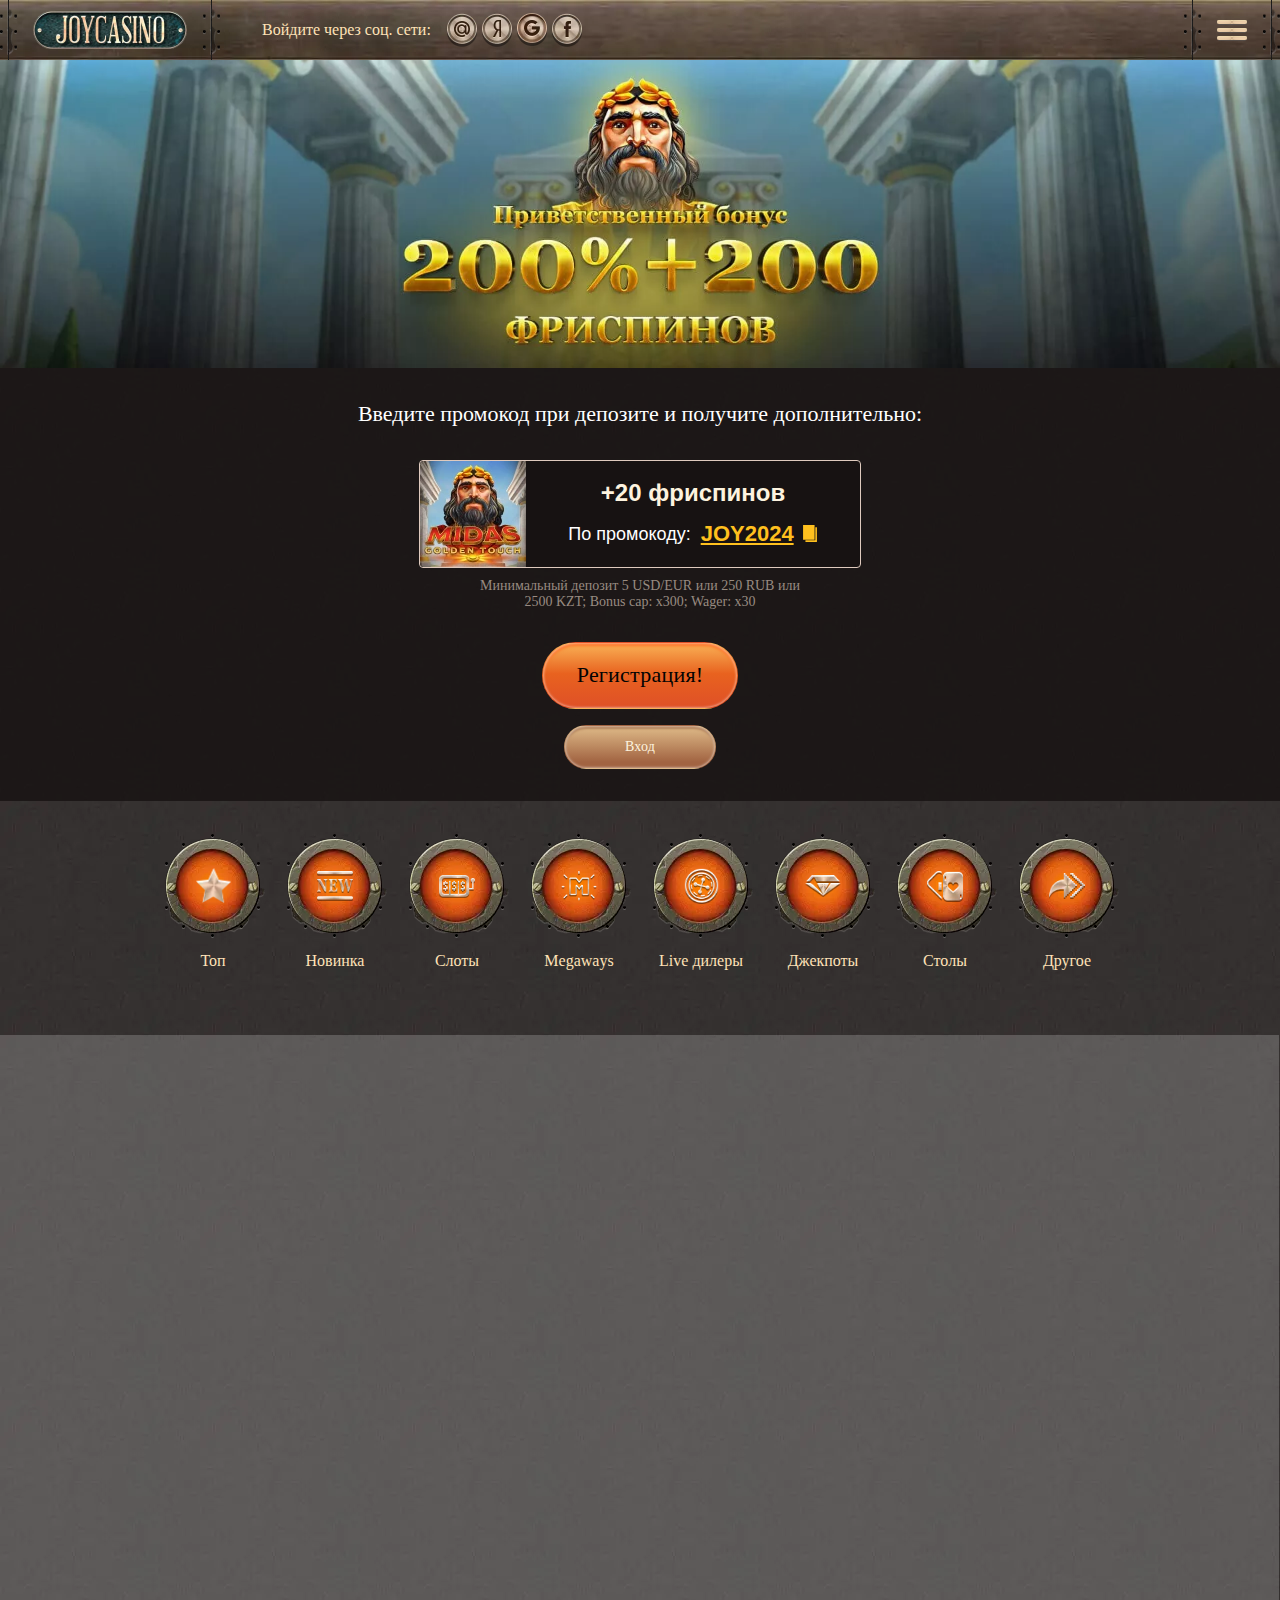
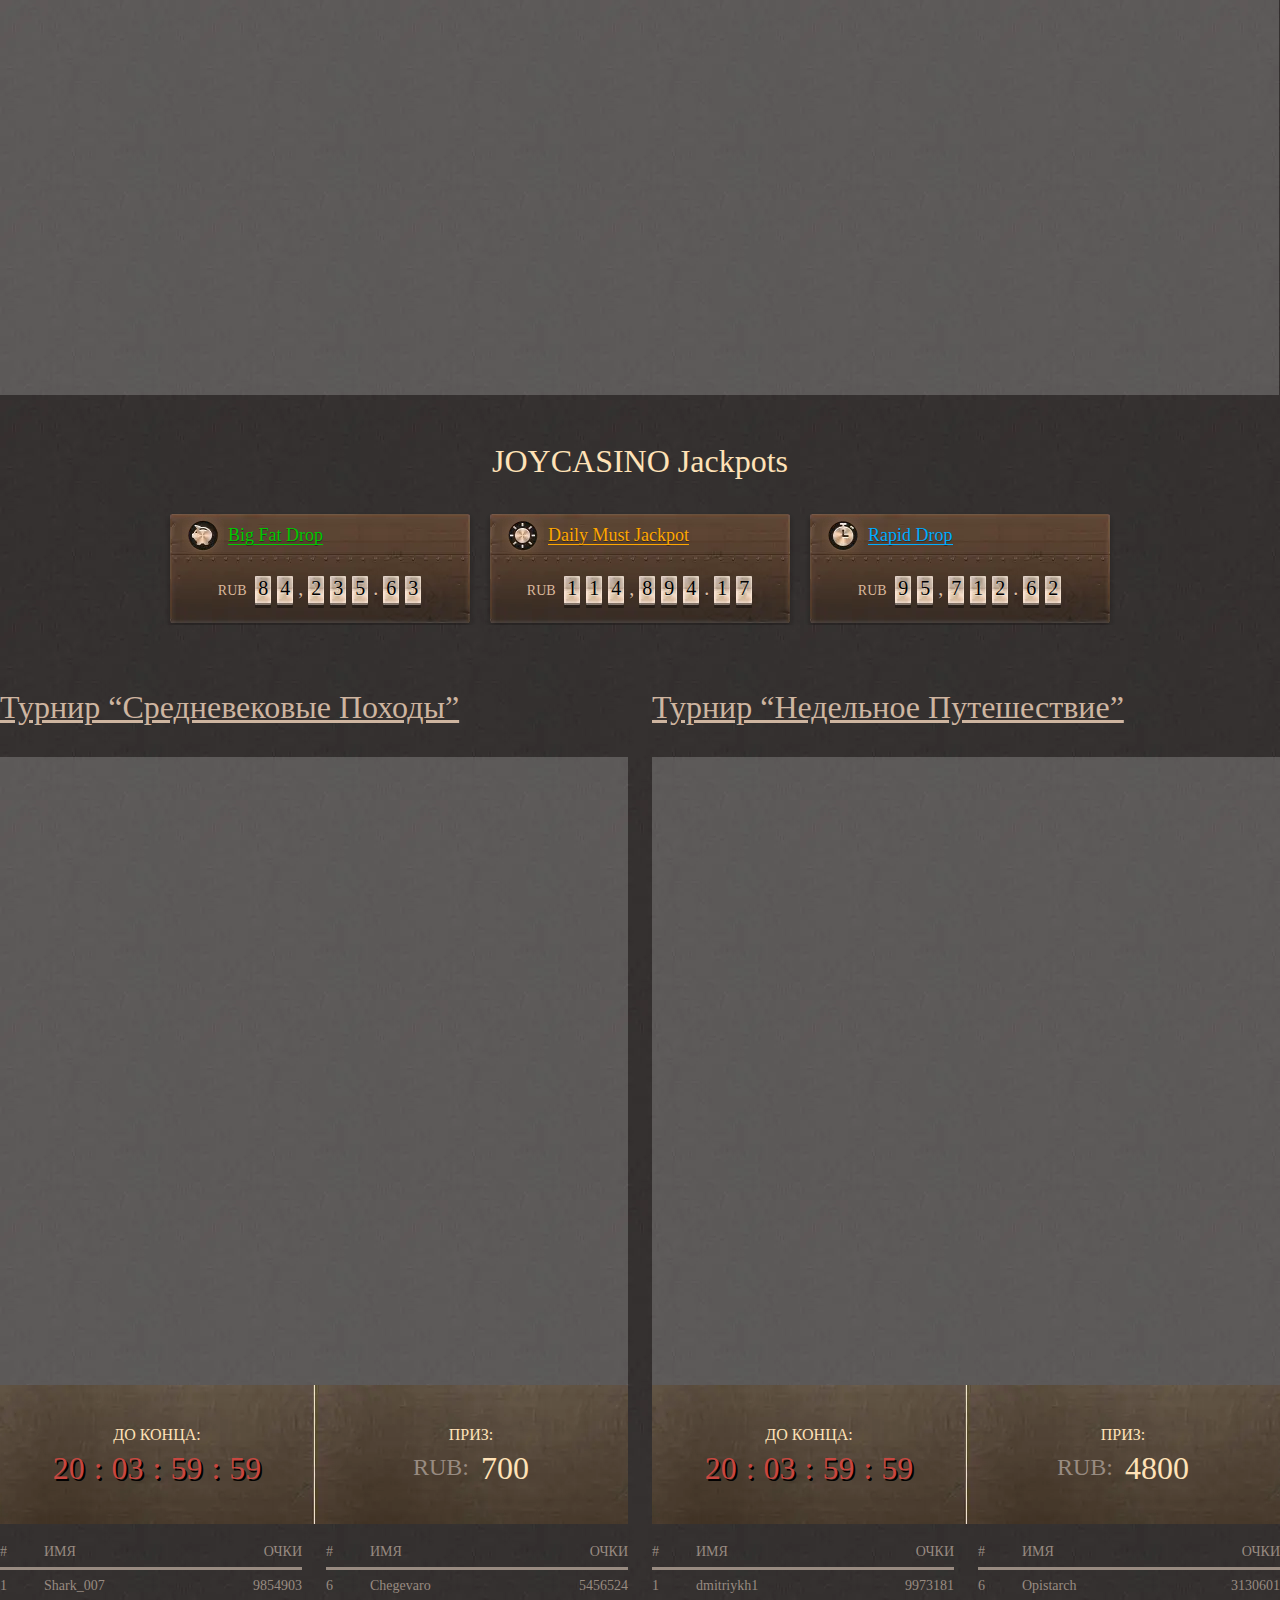
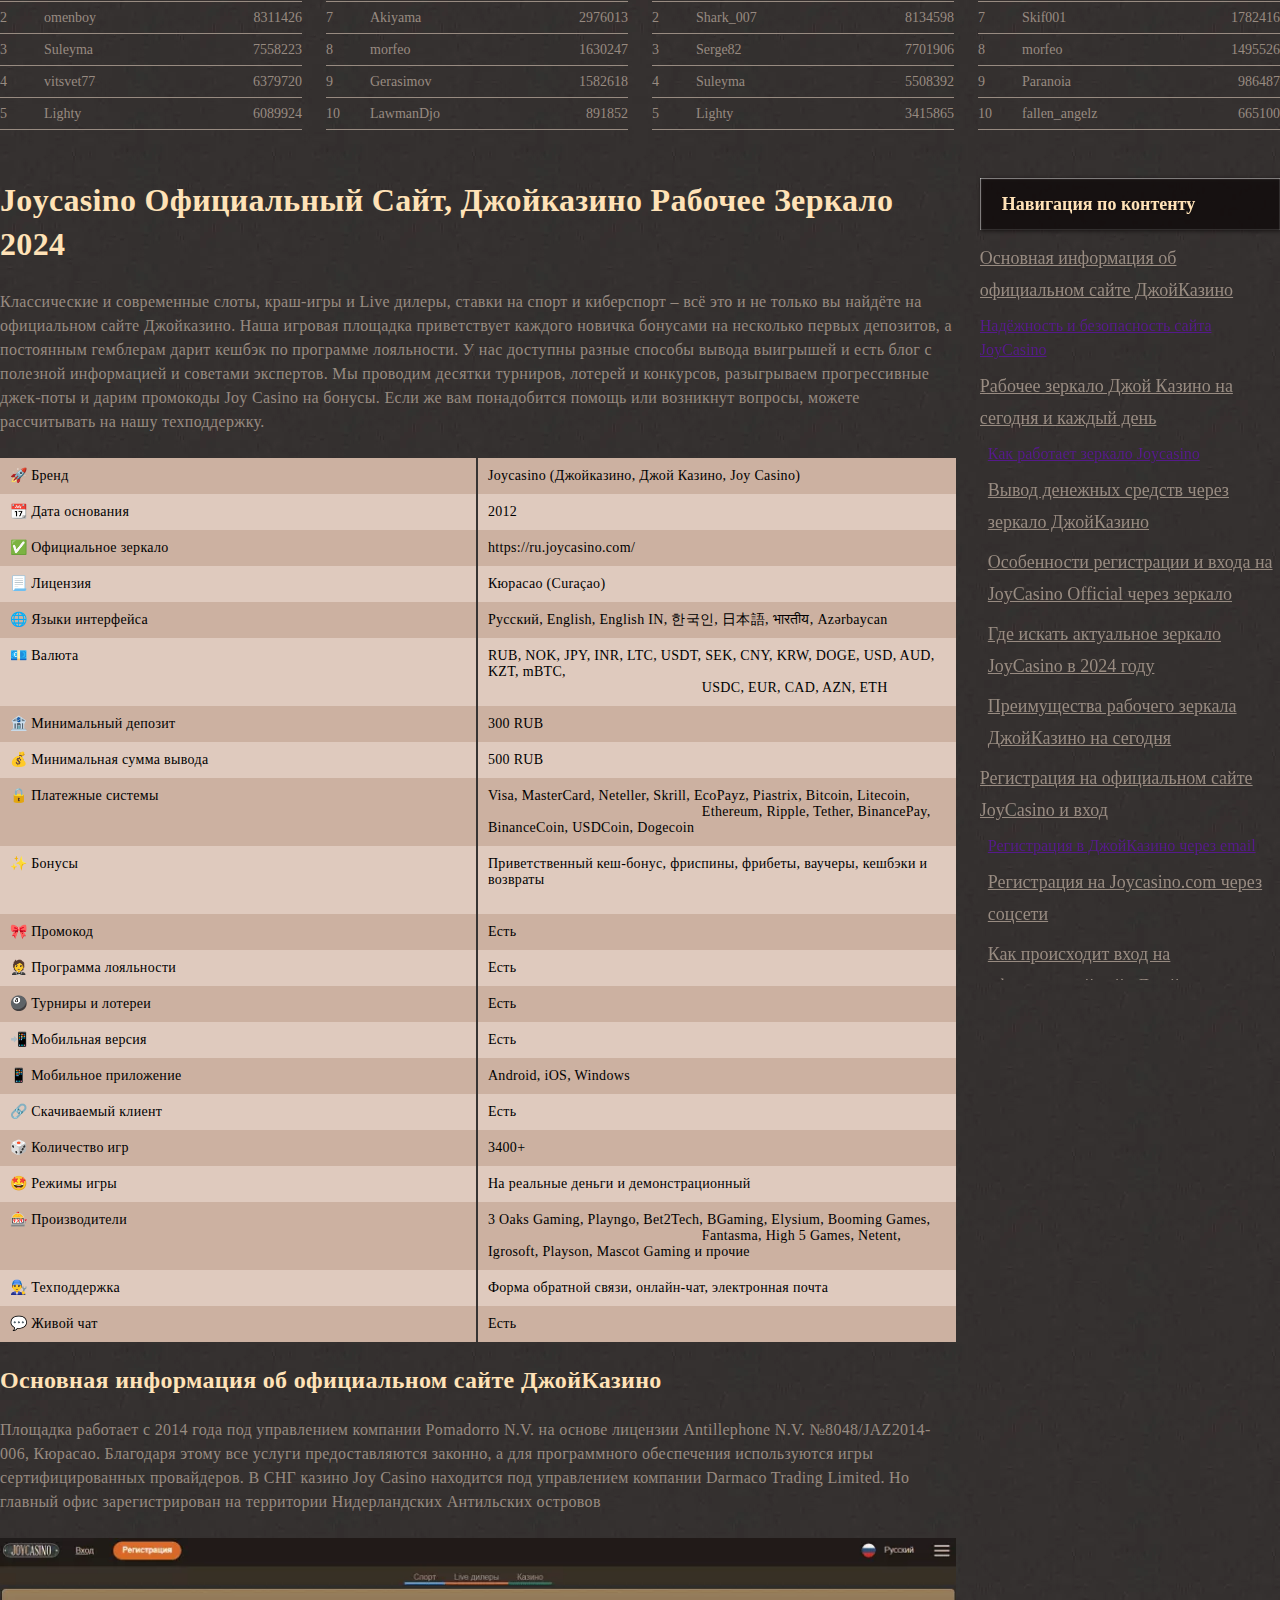
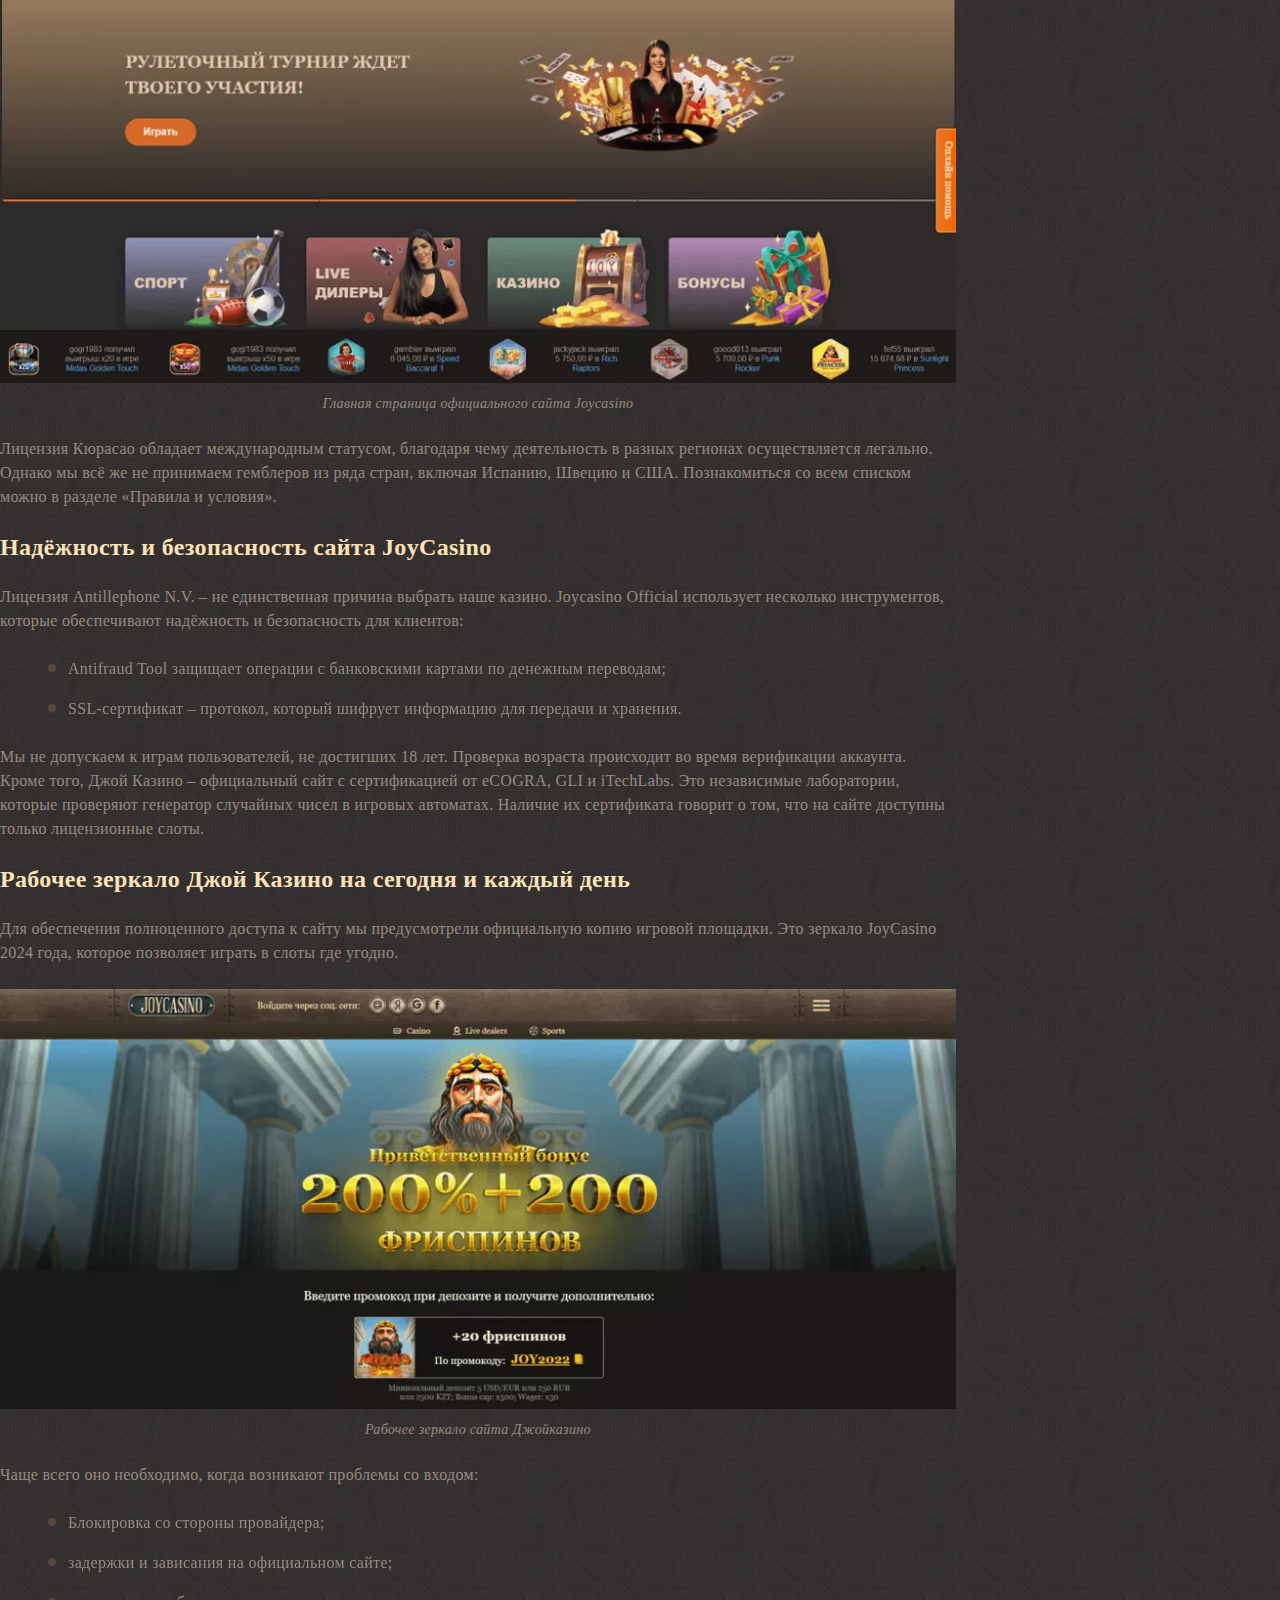
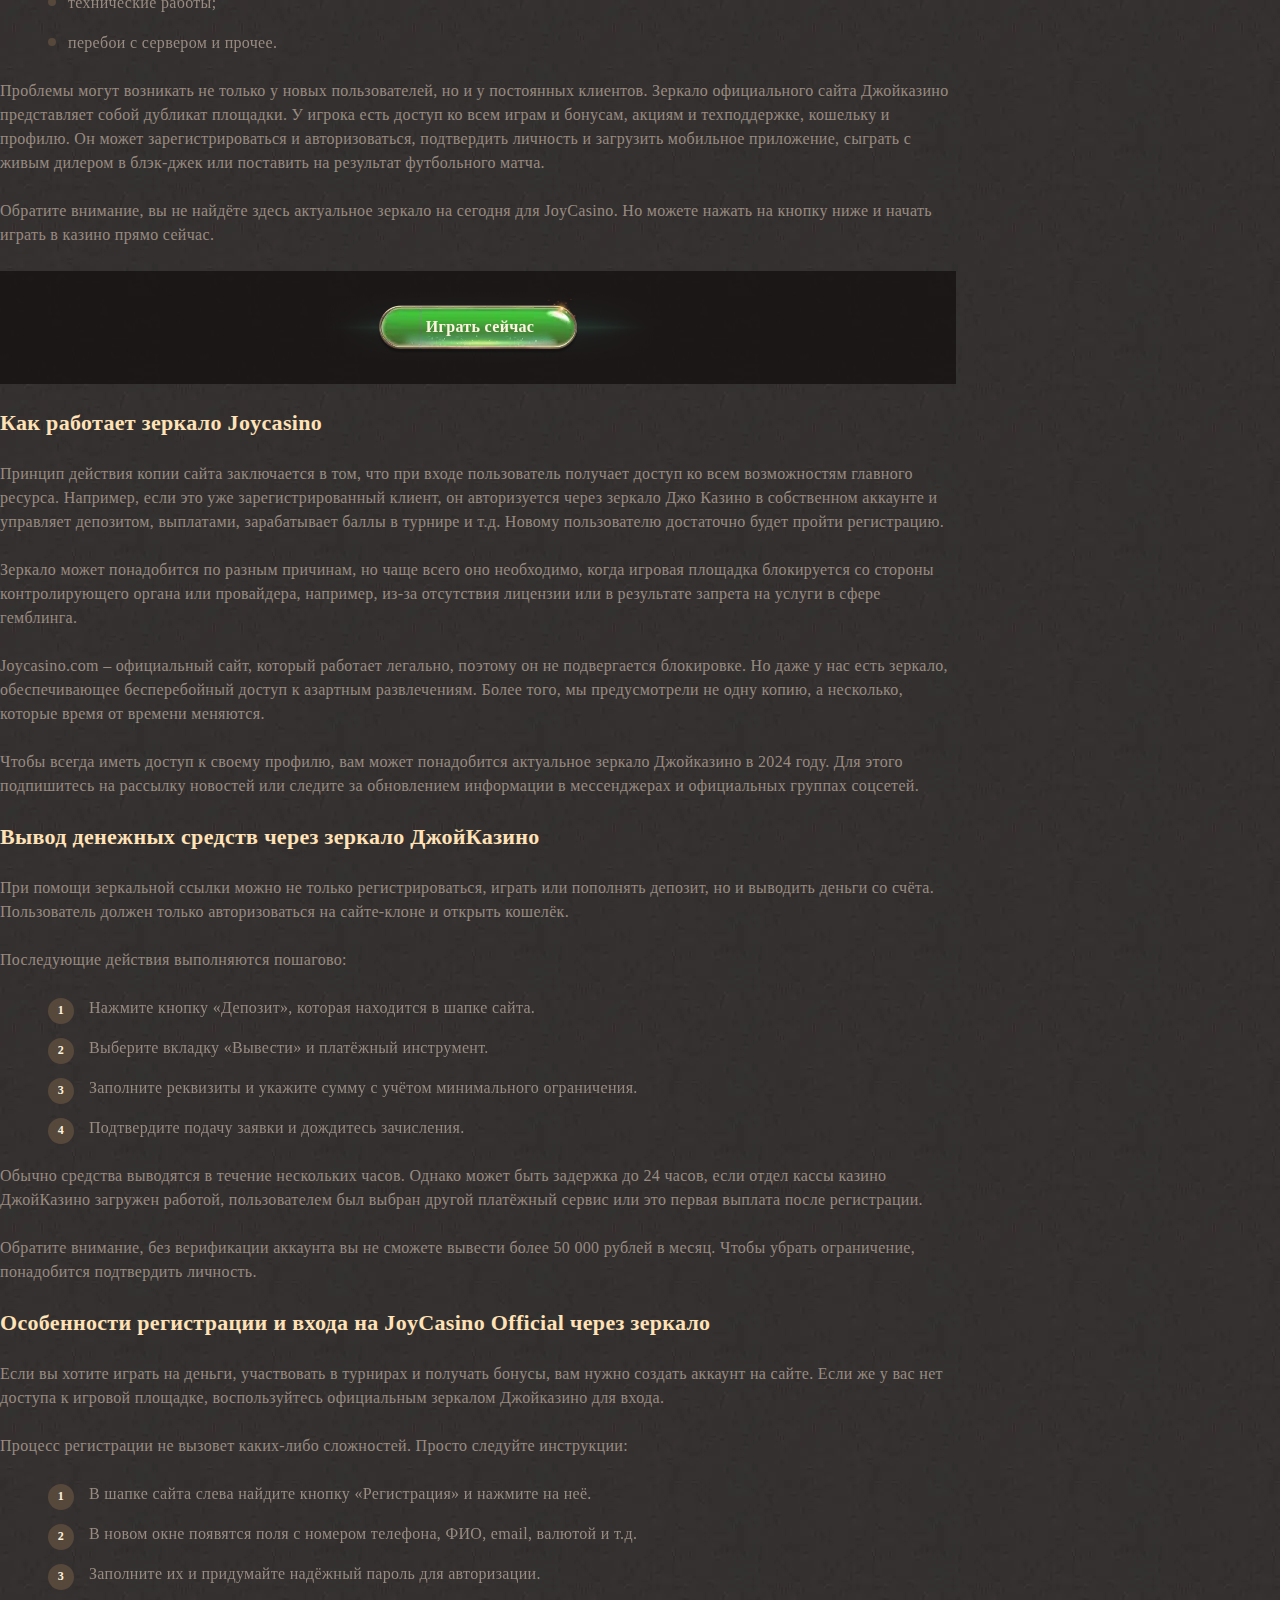
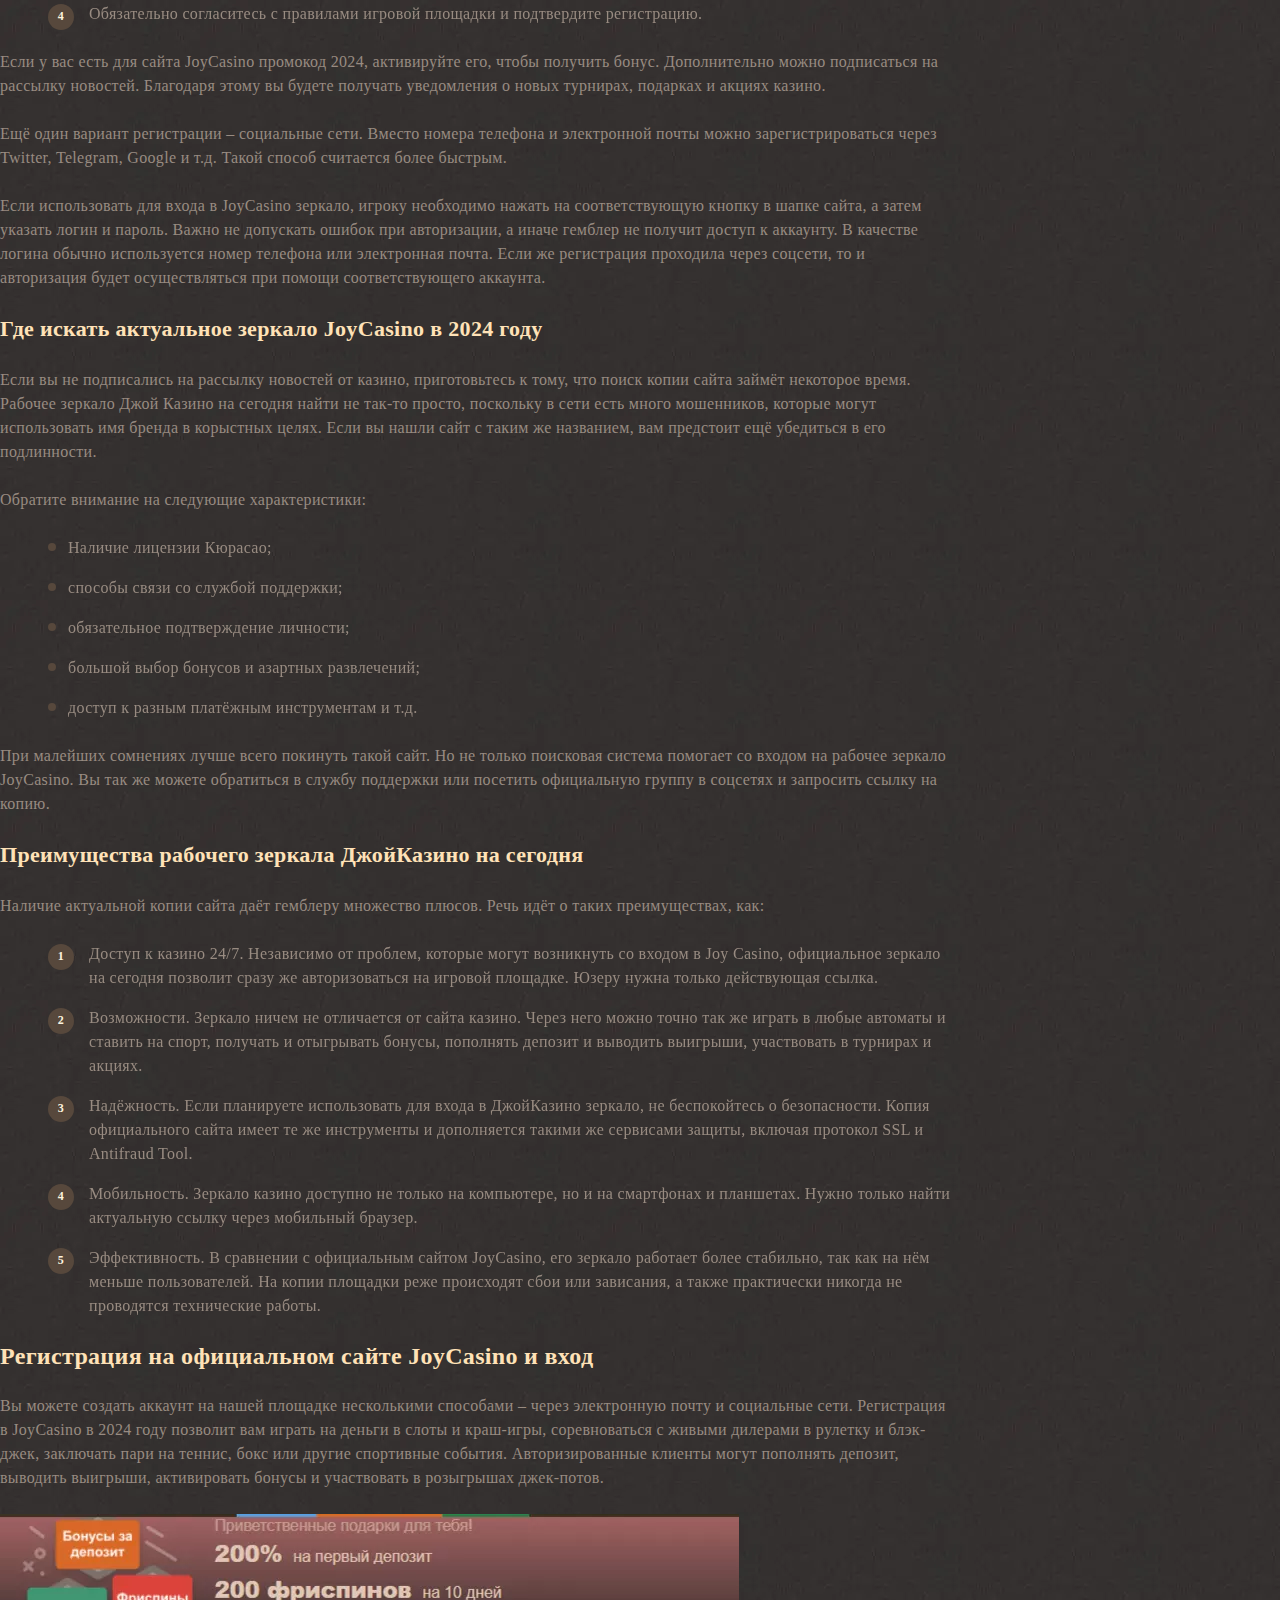
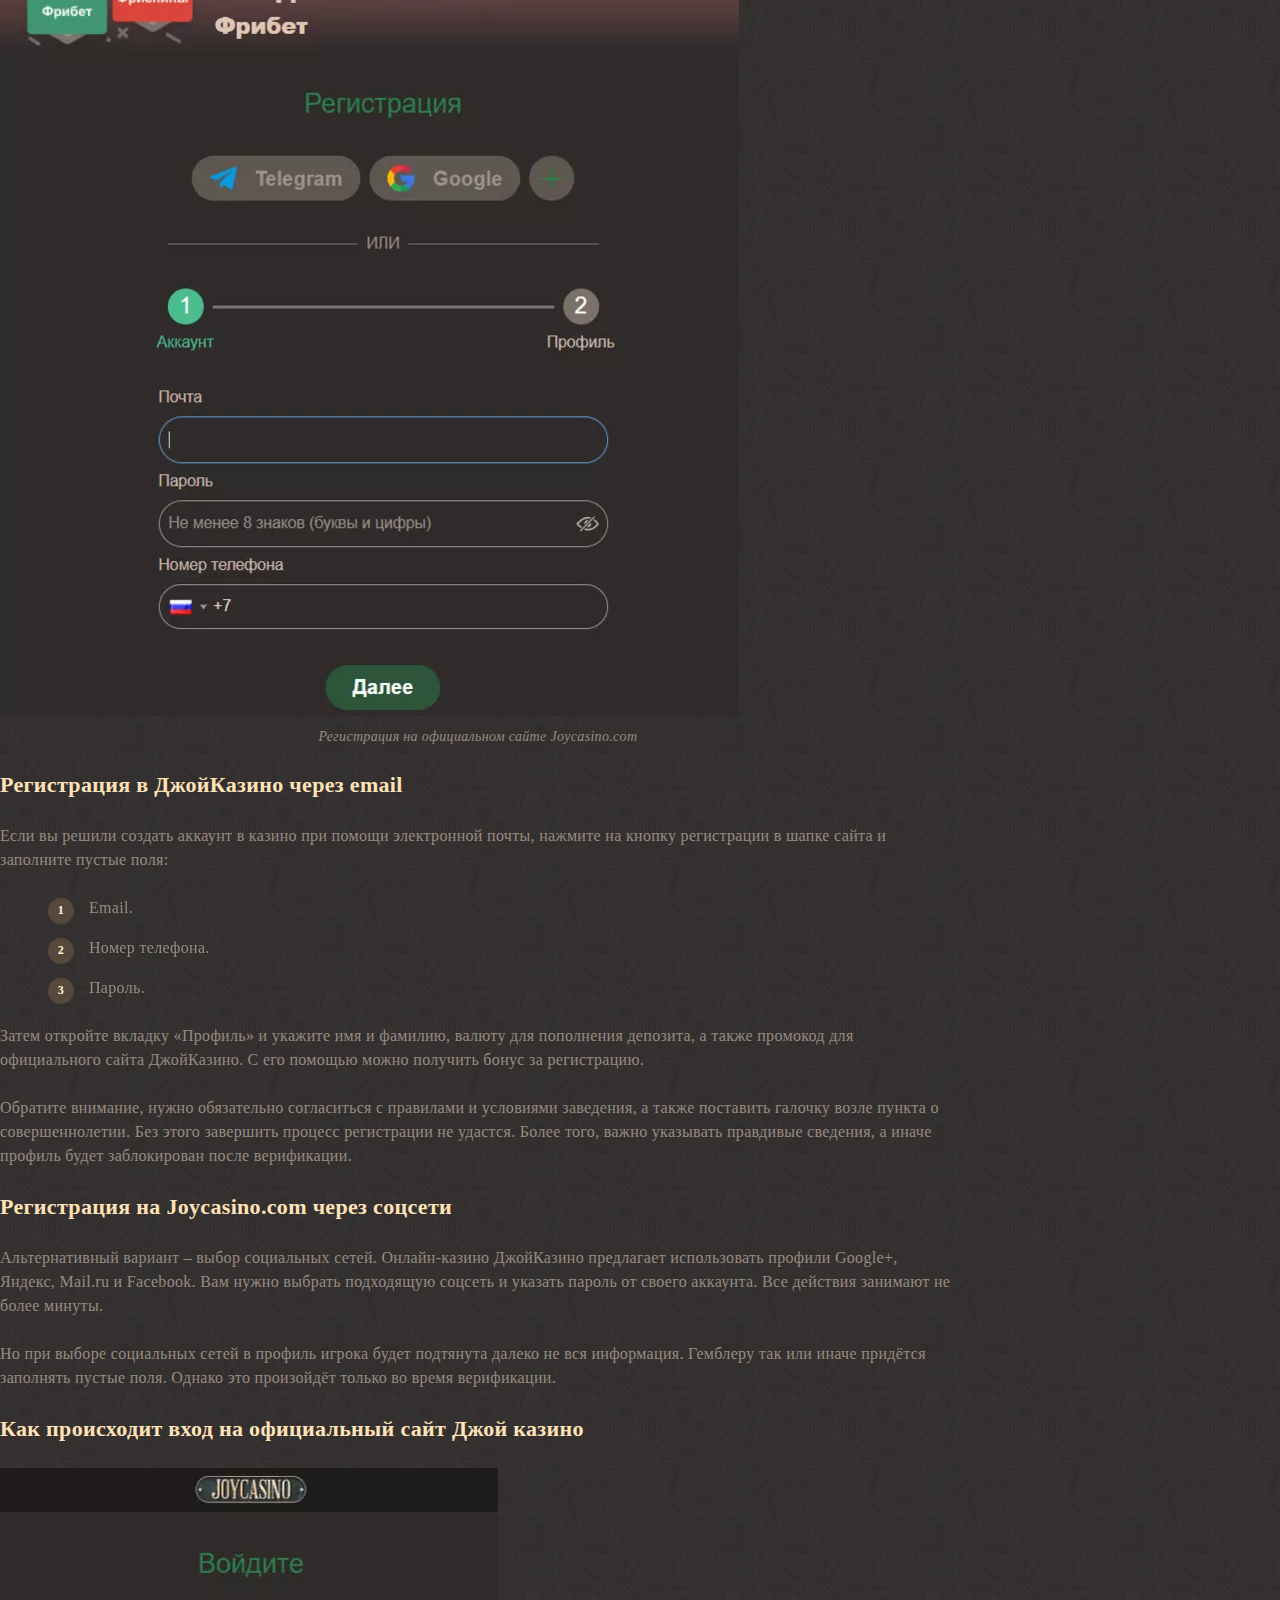
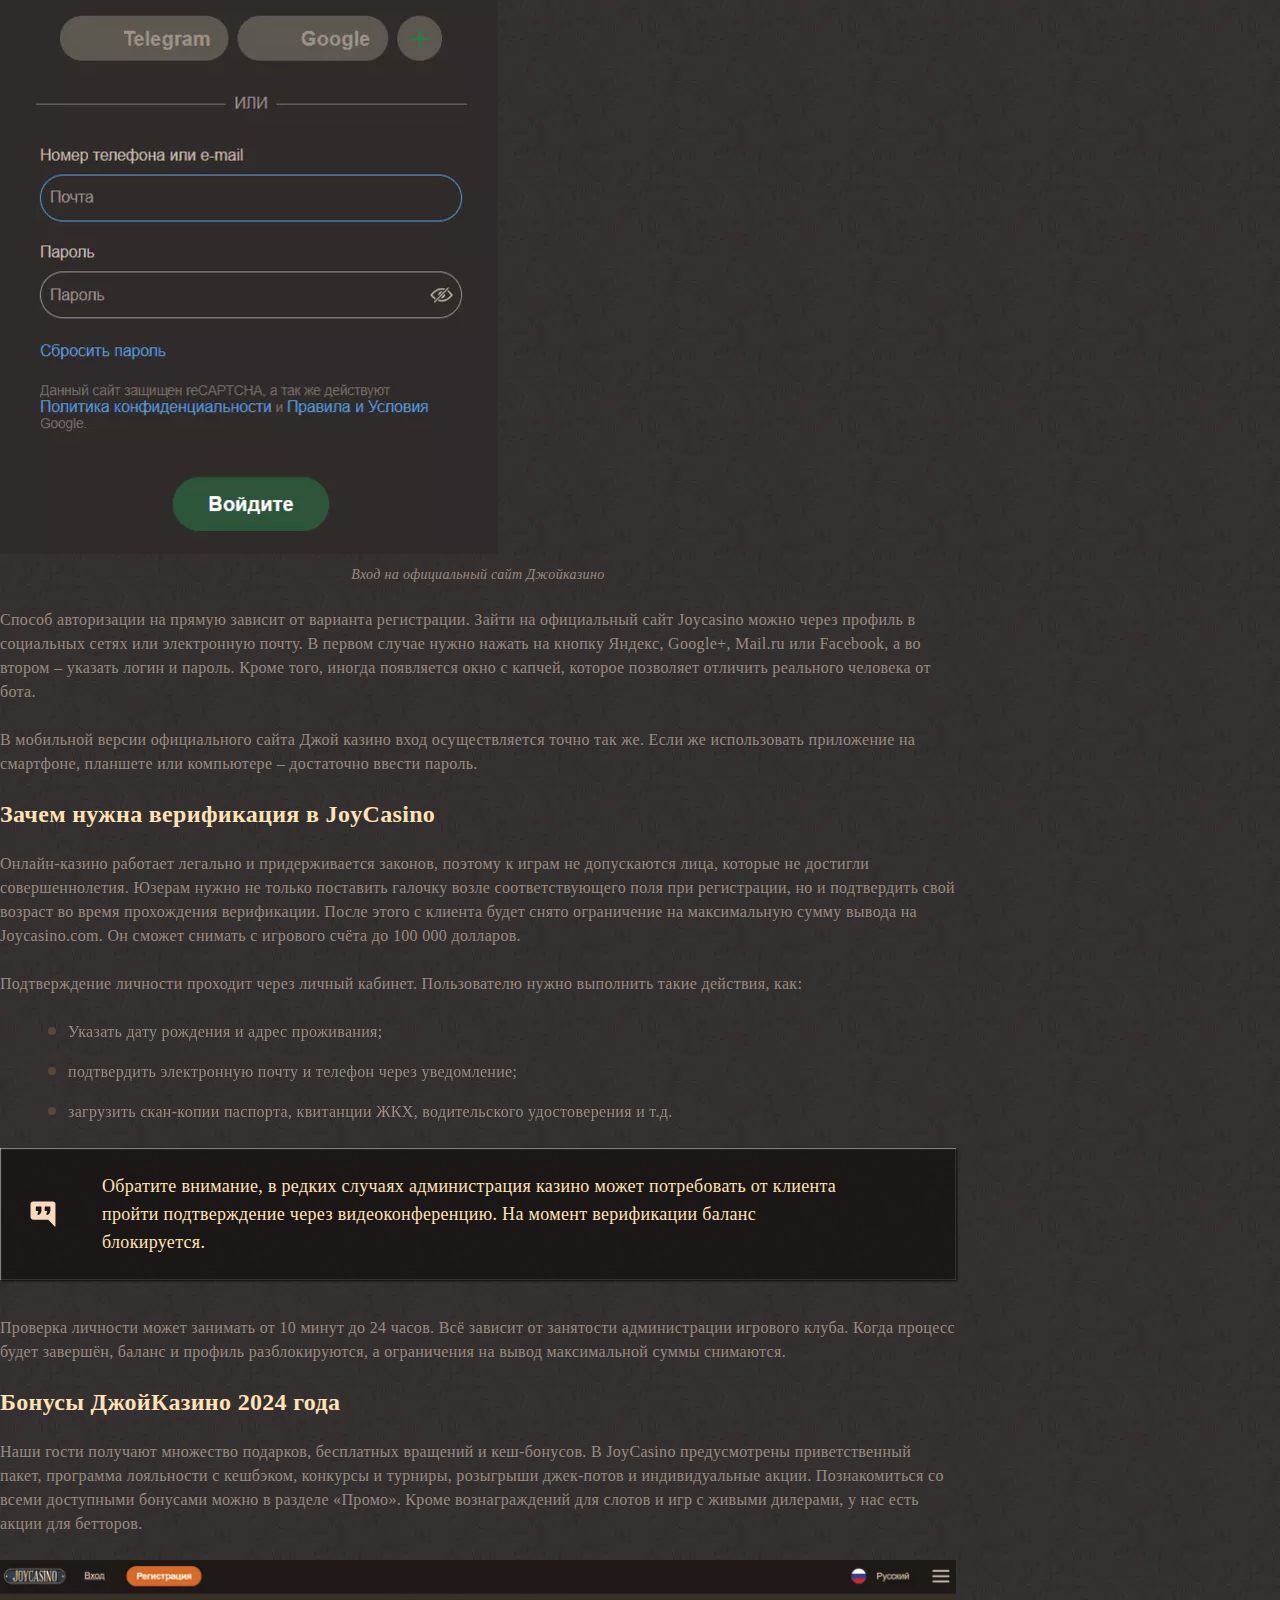
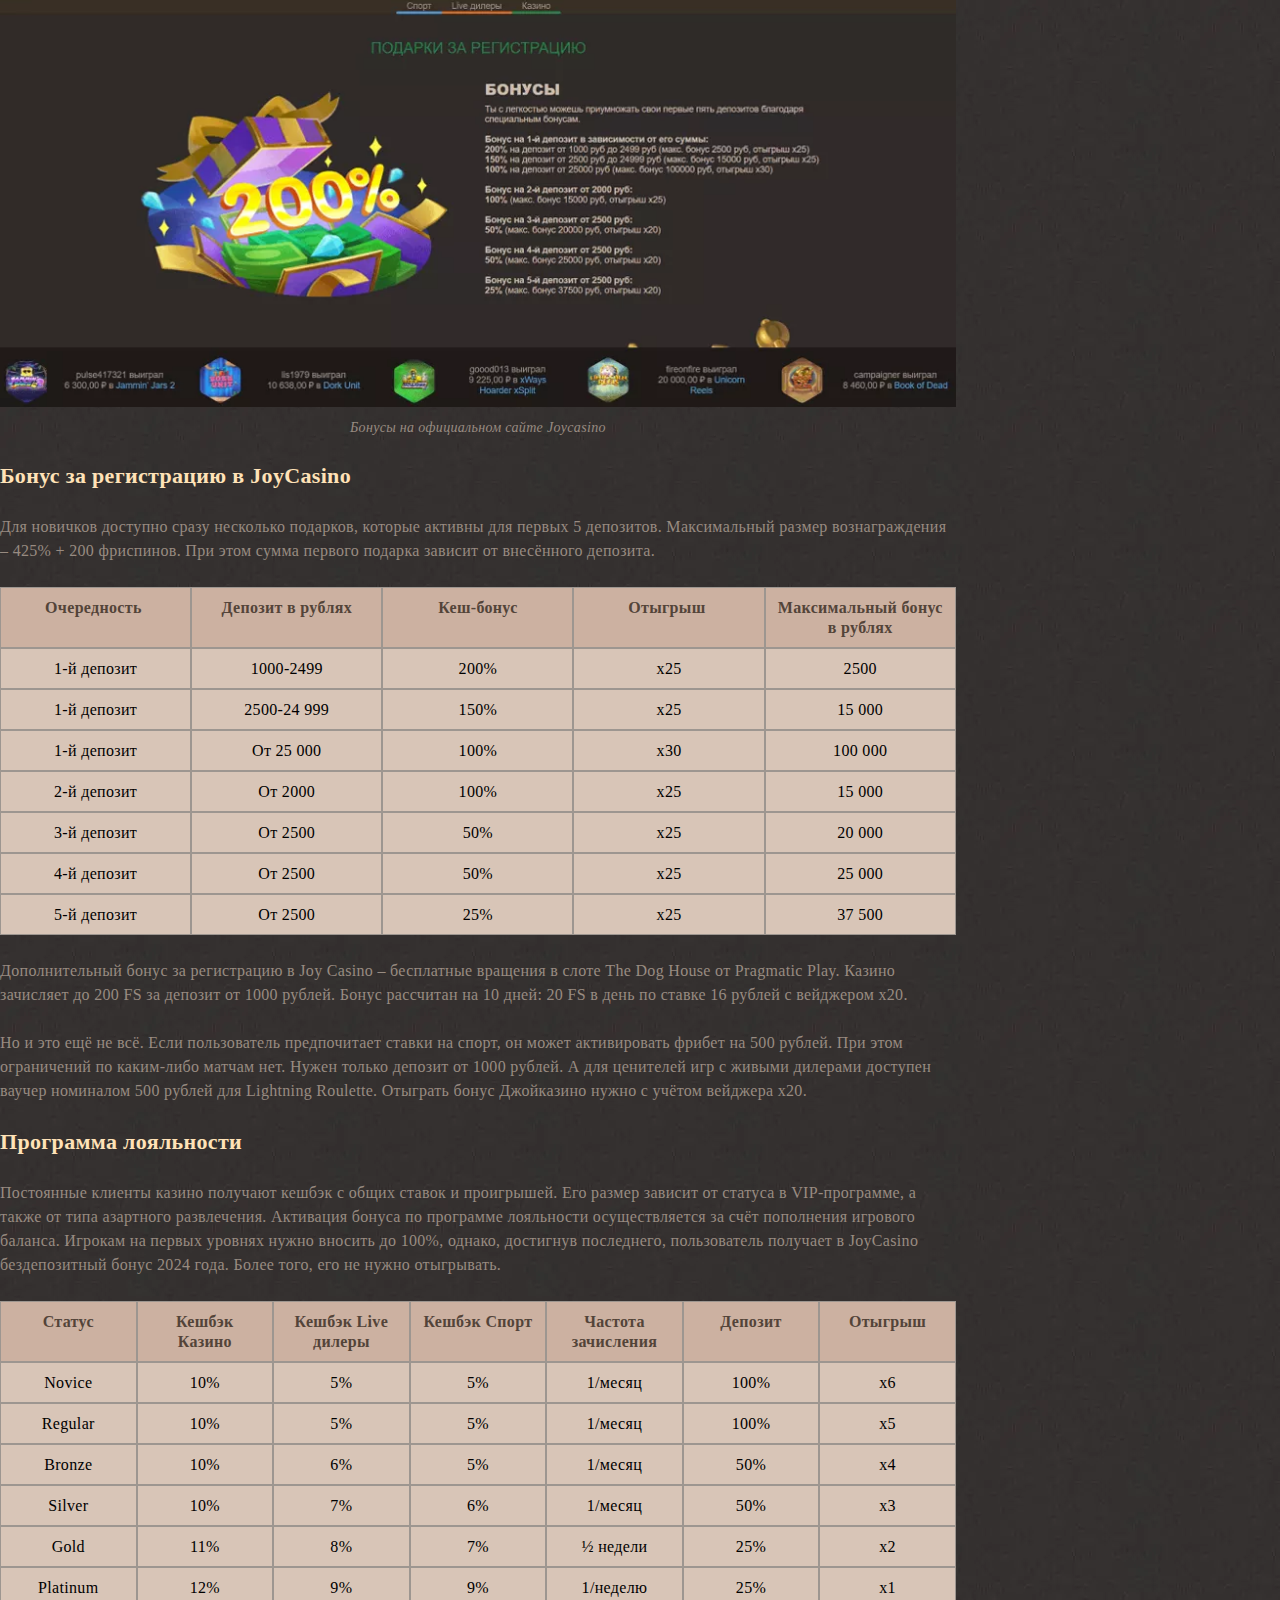
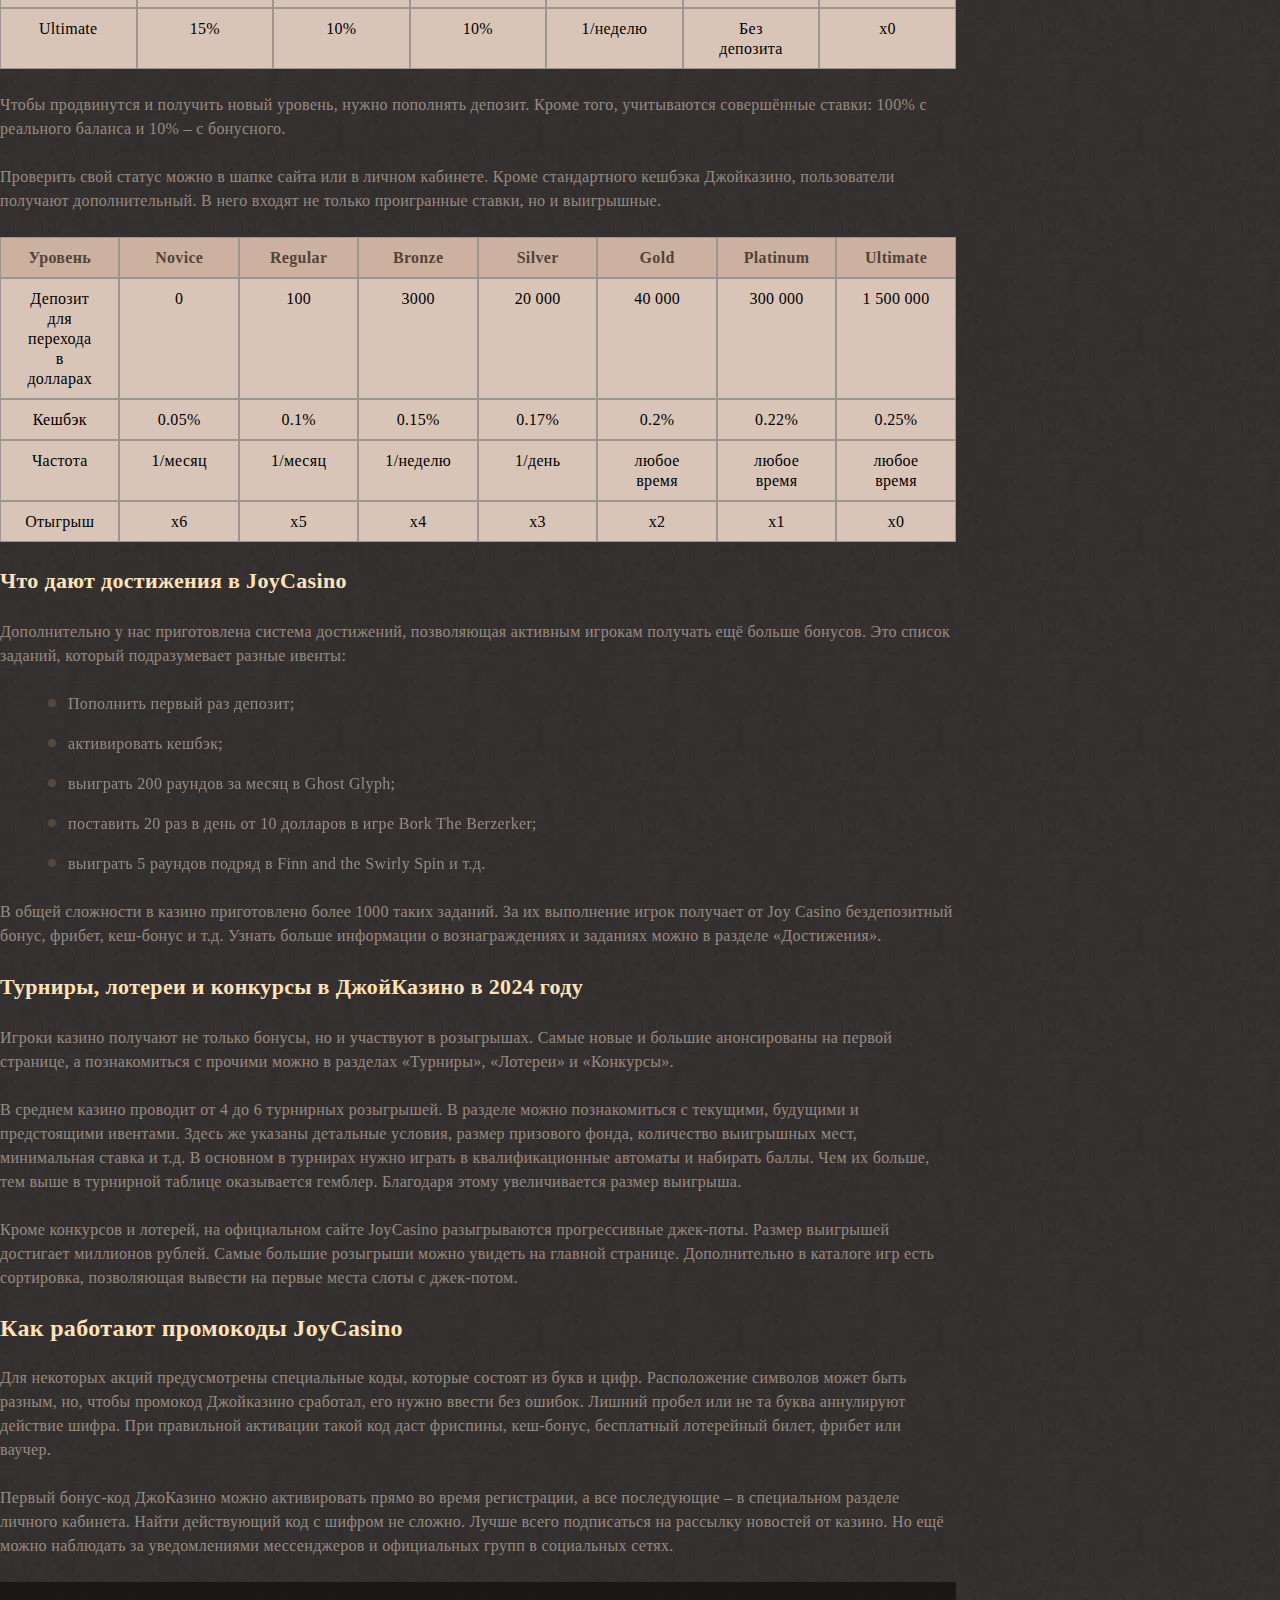
==== index.html @ 667380e3 "Add files via upload" ====
<!DOCTYPE html>
<html lang="ru">

<head>
	<meta charset="UTF-8">
	<meta name="viewport" content="width=device-width, initial-scale=1">
	<meta name="format-detection" content="telephone=no">
	<title>Joycasino</title>
	<link rel='stylesheet' href='content/css/style.css' />
	<link rel="icon" href="content/css/style.css" />
</head>

<body class="page-body scrolling page-body--home">
	<header class="header header--menu">
		<div class="header__container container">
			<a class="logo header__logo" href="" target="_blank" rel="nofollow">
				<img class="header__logo-img logo__image" src="content/img/logo-header.webp" alt="" width="154" height="38"
					fetchpriority="high">
			</a>
			<div class="navigation__social header-social">
				<p class="header-social__text">Войдите через соц. сети:</p>
				<a href="" rel="nofollow" target="_blank">
					<ul class="header-social__list">
						<li class="header-social__item">
							<i class="header-social__icon icon-mr"></i>
							<span class="visually-hidden">Mail.ru</span>
						</li>
						<li class="header-social__item">
							<i class="header-social__icon icon-ya"></i>
							<span class="visually-hidden">Яндекс</span>
						</li>
						<li class="header-social__item">
							<i class="header-social__icon icon-gp"></i>
							<span class="visually-hidden">Google</span>
						</li>
						<li class="header-social__item">
							<i class="header-social__icon icon-fb"></i>
							<span class="visually-hidden">Facebook</span>
						</li>
					</ul>
				</a>
			</div>
			<nav class="header__menu menu menu--main data-home js-header-menu">
				<button class="header__close close-btn js-close-btn" type="button" aria-label="Закрыть меню">
					<span></span>
					<span></span>
				</button>
				<ul class="menu__list data-home">
					<li class="menu-item"><a href="">Главная</a></li>
					<li class="menu-item menu-item-has-children">
						<div class="menu-item__toggle-btn-wrapper"><span>Инфо </span><button
								class="menu-item__toggle-btn toggle-btn js-menu-toggle-sub">Открыть подменю</button></div>
						<ul class="sub-menu">
							<li class="menu-item"><a href="">О нас</a></li>
							<li class="menu-item"><a href="">Ответственная игра</a></li>
							<li class="menu-item"><a href="">Борьба с игорной
									зависимостью</a></li>
						</ul>
					</li>
					<li class="menu-item"><a href="">Карта сайта</a></li>
				</ul>
				<div class="menu-item menu-item--buttons">
					<a class="menu-button-enter" href="" target="_blank" rel="nofollow">Вход</a>
					<a class="button button--primary menu-button-ref menu-button-ref--blog" href="" target="_blank"
						rel="nofollow">Регистрация</a>
				</div>
			</nav>
			<div class="header__right with-decor">
				<button class="header__burger burger-btn js-burger-btn data-home" aria-label="Открыть меню">
					<span></span>
					<span></span>
					<span></span>
				</button>
			</div>
		</div>
	</header>
	<main class="main">
		<div class="main-banner">
			<img src="content/img/banner-home-desktop.webp" alt="">
		</div>
		<div class="bg-dark">
			<div class="promo-code-before">
				Введите промокод при депозите и получите дополнительно: </div>
			<div class="promo-code promo-code--home">
				<img class="promo-code__img" src="content/img/home-promo-code-image.webp" width="92" height="94" alt="">
				<div class="promo-code__info">
					<p class="promo-code__title">+20 фриспинов</p>
					<div class="promo-code__group">
						<span class="promo-code__subtitle">По промокоду:</span>
						<button class="promo-code__copy-button js-promo-code">
							<span class="js-promo-code-text">JOY2024</span>
							<span class="promo-code__copyed">
								<svg class="icon check-mark ">
									<use xlink:href="content/img/system.svg#check-mark">
									</use>
								</svg>
								<span>Промокод скопирован</span>
							</span>
						</button>
					</div>
				</div>
			</div>
			<p class="promo-code-after">
				Минимальный депозит 5 USD/EUR или 250 RUB или 2500 KZT; Bonus cap: x300; Wager: x30 </p>
			<div class="button-group">
				<a class="button button--primary button-home-reg" rel="nofollow" target="_blank" href="">Регистрация!</a>
				<a class="button button--secondary button-home-login" rel="nofollow" target="_blank" href="">Вход</a>
			</div>
		</div>
		<div class="container">

			<a class="no-text-decoration" rel="nofollow" target="_blank" href="">
				<ul class="menu-filter">
					<li class="menu-filter__item">
						<span class="menu-filter__item-icon">
							<i class="icons icons--top"></i>
						</span>
						<span class="menu-filter__item-text">Топ</span>
					</li>
					<li class="menu-filter__item">
						<span class="menu-filter__item-icon">
							<i class="icons icons--new"></i>
						</span>
						<span class="menu-filter__item-text">Новинка</span>
					</li>
					<li class="menu-filter__item">
						<span class="menu-filter__item-icon">
							<i class="icons icons--slots"></i>
						</span>
						<span class="menu-filter__item-text">Слоты</span>
					</li>
					<li class="menu-filter__item">
						<span class="menu-filter__item-icon">
							<i class="icons icons--megaways"></i>
						</span>
						<span class="menu-filter__item-text">Megaways</span>
					</li>
					<li class="menu-filter__item">
						<span class="menu-filter__item-icon">
							<i class="icons icons--livedealers"></i>
						</span>
						<span class="menu-filter__item-text">Live дилеры</span>
					</li>
					<li class="menu-filter__item">
						<span class="menu-filter__item-icon">
							<i class="icons icons--jackpots"></i>
						</span>
						<span class="menu-filter__item-text">Джекпоты</span>
					</li>
					<li class="menu-filter__item">
						<span class="menu-filter__item-icon">
							<i class="icons icons--tables"></i>
						</span>
						<span class="menu-filter__item-text">Столы</span>
					</li>
					<li class="menu-filter__item">
						<span class="menu-filter__item-icon">
							<i class="icons icons--other"></i>
						</span>
						<span class="menu-filter__item-text">Другое</span>
					</li>
				</ul>
			</a>

			<a class="games-list-wrapper" rel="nofollow" target="_blank" href=""></a>

			<div class="jackpot-list-wrapper">
				<p class="jackpot-list-label">JOYCASINO Jackpots</p>
				<a class="jackpot-list jackpot-list_fancy no-text-decoration" rel="nofollow" target="_blank" href="">
					<div class="jackpot-list__item">
						<div class="jackpot jackpot_fancy jackpot_type_big super-jackpot">
							<span class="jackpot-icon jackpot-icon--big"></span>
							<span class="jackpot__content">
								<span class="jackpot__name">Big Fat Drop</span>
								<span class="jackpot__amount">
									<span class="jackpot-amount"><span class="jackpot-amount__currency">RUB&nbsp;</span>
										<span class="jackpot-amount__total"><span class="jackpot-counter__symbol">8</span>
											<span class="jackpot-counter__symbol">4</span>
											<span class="jackpot-counter__symbol jackpot-counter__symbol--separator">,</span>
											<span class="jackpot-counter__symbol">2</span>
											<span class="jackpot-counter__symbol">3</span>
											<span class="jackpot-counter__symbol">5</span>
											<span class="jackpot-counter__symbol jackpot-counter__symbol--separator">.</span>
											<span class="jackpot-counter__symbol">6</span>
											<span class="jackpot-counter__symbol">3</span>
										</span>
									</span>
								</span>
							</span>
						</div>
					</div>
					<div class="jackpot-list__item">
						<div class="jackpot jackpot_fancy jackpot_type_daily super-jackpot">
							<span class="jackpot-icon jackpot-icon--daily"></span>
							<span class="jackpot__content">
								<span class="jackpot__name">Daily Must Jackpot</span>
								<span class="jackpot__amount">
									<span class="jackpot-amount">
										<span class="jackpot-amount__currency">RUB&nbsp;</span>
										<span class="jackpot-amount__total">
											<span class="jackpot-counter__symbol">1</span>
											<span class="jackpot-counter__symbol">1</span>
											<span class="jackpot-counter__symbol">4</span>
											<span class="jackpot-counter__symbol jackpot-counter__symbol--separator">,</span>
											<span class="jackpot-counter__symbol">8</span>
											<span class="jackpot-counter__symbol">9</span>
											<span class="jackpot-counter__symbol">4</span>
											<span class="jackpot-counter__symbol jackpot-counter__symbol--separator">.</span>
											<span class="jackpot-counter__symbol">1</span>
											<span class="jackpot-counter__symbol">7</span>
										</span>
									</span>
								</span>
							</span>
						</div>
					</div>
					<div class="jackpot-list__item">
						<div class="jackpot jackpot_fancy jackpot_type_rapid super-jackpot">
							<span class="jackpot-icon jackpot-icon--rapid"></span>
							<span class="jackpot__content">
								<span class="jackpot__name">Rapid Drop</span>
								<span class="jackpot__amount">
									<span class="jackpot-amount">
										<span class="jackpot-amount__currency">RUB&nbsp;</span>
										<span class="jackpot-amount__total">
											<span class="jackpot-counter__symbol">9</span>
											<span class="jackpot-counter__symbol">5</span>
											<span class="jackpot-counter__symbol jackpot-counter__symbol--separator">,</span>
											<span class="jackpot-counter__symbol">7</span>
											<span class="jackpot-counter__symbol">1</span>
											<span class="jackpot-counter__symbol">2</span>
											<span class="jackpot-counter__symbol jackpot-counter__symbol--separator">.</span>
											<span class="jackpot-counter__symbol">6</span>
											<span class="jackpot-counter__symbol">2</span>
										</span>
									</span>
								</span>
							</span>
						</div>
					</div>
				</a>
			</div>
			<div class="tournament">
				<div class="tournament__item">
					<p class="tournament__title">Турнир “Средневековые Походы”</p>
					<div class="tournament__promo">
						<div class="tournament__img">
							<img class="lazy"
								src="[data-uri]"
								data-src="content/img/tournament_image_1.webp" alt="" width="343" height="110">
						</div>
						<div class="tournament__box">
							<div class="tournament__clock">
								<p class="tournament__text">до конца:</p>
								<p class="tournament__time js-clock">
									<span class="js-days"></span>:<span class="js-hours"></span>:<span class="js-minutes"></span>:<span
										class="js-seconds"></span>
								</p>
							</div>
							<div class="tournament__sum">
								<p class="tournament__text">Приз:</p>
								<p class="tournament__price">
									<span class="tournament__price-currency">RUB:</span>
									<span class="tournament__price-number">700</span>
								</p>
							</div>
						</div>
					</div>
					<ul class="tournament__list tournament-list">
						<li class="tournament-list__item tournament-list__item-header">
							<span class="tournament-list__title tournament-list__item-number">#</span>
							<span class="tournament-list__title">ИМЯ</span>
							<span class="tournament-list__title">ОЧКИ</span>
						</li>
						<li class="tournament-list__item">
							<span class="tournament-list__item-number">1</span>
							<span class="tournament-list__item-name">Shark_007</span>
							<span>9854903</span>
						</li>
						<li class="tournament-list__item">
							<span class="tournament-list__item-number">2</span>
							<span class="tournament-list__item-name">omenboy</span>
							<span>8311426</span>
						</li>
						<li class="tournament-list__item">
							<span class="tournament-list__item-number">3</span>
							<span class="tournament-list__item-name">Suleyma</span>
							<span>7558223</span>
						</li>
						<li class="tournament-list__item">
							<span class="tournament-list__item-number">4</span>
							<span class="tournament-list__item-name">vitsvet77</span>
							<span>6379720</span>
						</li>
						<li class="tournament-list__item">
							<span class="tournament-list__item-number">5</span>
							<span class="tournament-list__item-name">Lighty</span>
							<span>6089924</span>
						</li>
						<li class="tournament-list__item tournament-list__item-header">
							<span class="tournament-list__title tournament-list__item-number">#</span>
							<span class="tournament-list__title">ИМЯ</span>
							<span class="tournament-list__title">ОЧКИ</span>
						</li>
						<li class="tournament-list__item">
							<span class="tournament-list__item-number">6</span>
							<span class="tournament-list__item-name">Chegevaro</span>
							<span>5456524</span>
						</li>
						<li class="tournament-list__item">
							<span class="tournament-list__item-number">7</span>
							<span class="tournament-list__item-name">Akiyama</span>
							<span>2976013</span>
						</li>
						<li class="tournament-list__item">
							<span class="tournament-list__item-number">8</span>
							<span class="tournament-list__item-name">morfeo</span>
							<span>1630247</span>
						</li>
						<li class="tournament-list__item">
							<span class="tournament-list__item-number">9</span>
							<span class="tournament-list__item-name">Gerasimov</span>
							<span>1582618</span>
						</li>
						<li class="tournament-list__item">
							<span class="tournament-list__item-number">10</span>
							<span class="tournament-list__item-name">LawmanDjo</span>
							<span>891852</span>
						</li>
					</ul>
				</div>
				<div class="tournament__item">
					<p class="tournament__title">Турнир “Недельное Путешествие”</p>
					<div class="tournament__promo">
						<div class="tournament__img">
							<img class="lazy"
								src="[data-uri]"
								data-src="content/img/tournament_image_2.webp" alt="" width="343" height="110">
						</div>
						<div class="tournament__box">
							<div class="tournament__clock">
								<p class="tournament__text">до конца:</p>
								<p class="tournament__time js-clock">
									<span class="js-days"></span>:<span class="js-hours"></span>:<span class="js-minutes"></span>:<span
										class="js-seconds"></span>
								</p>
							</div>
							<div class="tournament__sum">
								<p class="tournament__text">Приз:</p>
								<p class="tournament__price">
									<span class="tournament__price-currency">RUB:</span>
									<span class="tournament__price-number">4800</span>
								</p>
							</div>
						</div>
					</div>
					<ul class="tournament__list tournament-list">
						<li class="tournament-list__item tournament-list__item-header">
							<span class="tournament-list__title tournament-list__item-number">#</span>
							<span class="tournament-list__title">ИМЯ</span>
							<span class="tournament-list__title">ОЧКИ</span>
						</li>
						<li class="tournament-list__item">
							<span class="tournament-list__item-number">1</span>
							<span class="tournament-list__item-name">dmitriykh1</span>
							<span>9973181</span>
						</li>
						<li class="tournament-list__item">
							<span class="tournament-list__item-number">2</span>
							<span class="tournament-list__item-name">Shark_007</span>
							<span>8134598</span>
						</li>
						<li class="tournament-list__item">
							<span class="tournament-list__item-number">3</span>
							<span class="tournament-list__item-name">Serge82</span>
							<span>7701906</span>
						</li>
						<li class="tournament-list__item">
							<span class="tournament-list__item-number">4</span>
							<span class="tournament-list__item-name">Suleyma</span>
							<span>5508392</span>
						</li>
						<li class="tournament-list__item">
							<span class="tournament-list__item-number">5</span>
							<span class="tournament-list__item-name">Lighty</span>
							<span>3415865</span>
						</li>
						<li class="tournament-list__item tournament-list__item-header">
							<span class="tournament-list__title tournament-list__item-number">#</span>
							<span class="tournament-list__title">ИМЯ</span>
							<span class="tournament-list__title">ОЧКИ</span>
						</li>
						<li class="tournament-list__item">
							<span class="tournament-list__item-number">6</span>
							<span class="tournament-list__item-name">Opistarch</span>
							<span>3130601</span>
						</li>
						<li class="tournament-list__item">
							<span class="tournament-list__item-number">7</span>
							<span class="tournament-list__item-name">Skif001</span>
							<span>1782416</span>
						</li>
						<li class="tournament-list__item">
							<span class="tournament-list__item-number">8</span>
							<span class="tournament-list__item-name">morfeo</span>
							<span>1495526</span>
						</li>
						<li class="tournament-list__item">
							<span class="tournament-list__item-number">9</span>
							<span class="tournament-list__item-name">Paranoia</span>
							<span>986487</span>
						</li>
						<li class="tournament-list__item">
							<span class="tournament-list__item-number">10</span>
							<span class="tournament-list__item-name">fallen_angelz</span>
							<span>665100</span>
						</li>
					</ul>
				</div>
			</div>
		</div>

		<div class="container container--sidebar">
			<div class="main__sidebar">
				<div class="toc-wrapper ">
					<button type="button" class="toc-button tile js-toc-btn-toggle">Навигация по контенту</button>
					<ol class="toc scrolling js-toc">
						<li class="h5-heading"><a href="" class="toc__link">Основная информация об официальном сайте ДжойКазино</a>
						</li>
						<li class="h5-heading"><a href="">Надёжность и
								безопасность сайта JoyCasino</a></li>
						<li class="h5-heading"><a href="" class="toc__link">Рабочее зеркало Джой Казино на сегодня и каждый день</a>
							<ul class="toc__sublist">
								<li class="h5-heading"><a href="">Как работает зеркало
										Joycasino</a></li>
								<li class="h5-heading"><a href="" class="toc__link">Вывод денежных средств через зеркало ДжойКазино</a>
								</li>
								<li class="h5-heading"><a href="" class="toc__link">Особенности регистрации и входа на JoyCasino
										Official через зеркало</a></li>
								<li class="h5-heading"><a href="" class="toc__link">Где искать актуальное зеркало JoyCasino в 2024
										году</a></li>
								<li class="h5-heading"><a href="" class="toc__link">Преимущества рабочего зеркала ДжойКазино на
										сегодня</a></li>
							</ul>
						</li>
						<li class="h5-heading"><a href="" class="toc__link">Регистрация на официальном сайте JoyCasino и вход</a>
							<ul class="toc__sublist">
								<li class="h5-heading"><a href="">Регистрация в
										ДжойКазино через email</a></li>
								<li class="h5-heading"><a href="" class="toc__link">Регистрация на Joycasino.com через соцсети</a></li>
								<li class="h5-heading"><a href="" class="toc__link">Как происходит вход на официальный сайт Джой
										казино</a></li>
							</ul>
						</li>
						<li class="h5-heading"><a href="">Зачем нужна
								верификация в JoyCasino</a></li>
						<li class="h5-heading"><a href="">Бонусы ДжойКазино 2024
								года</a>
							<ul class="toc__sublist">
								<li class="h5-heading"><a href="">Бонус за
										регистрацию в JoyCasino</a></li>
								<li class="h5-heading"><a href="">Программа лояльности</a></li>
								<li class="h5-heading"><a href="">Что дают достижения
										в JoyCasino</a></li>
								<li class="h5-heading"><a href="" class="toc__link">Турниры, лотереи и конкурсы в ДжойКазино в 2024
										году</a></li>
							</ul>
						</li>
						<li class="h5-heading"><a href="">Как работают промокоды
								JoyCasino</a>
							<ul class="toc__sublist">
								<li class="h5-heading"><a href="">Правила
										использования промокода Joycasino</a></li>
							</ul>
						</li>
						<li class="h5-heading"><a href="">Режимы игры в ДжойКазино</a>
							<ul class="toc__sublist">
								<li class="h5-heading"><a href="">Игра на реальные
										деньги в JoyCasino</a></li>
								<li class="h5-heading"><a href="">Бесплатная игра в
										Джойказино</a></li>
							</ul>
						</li>
						<li class="h5-heading"><a href="">Казино игры
								на официальном сайте Joycasino.com</a>
							<ul class="toc__sublist">
								<li class="h5-heading"><a href="">Игровые автоматы
										ДжойКазино</a></li>
								<li class="h5-heading"><a href="">Разнообразие
										настольных игр в JoyCasino</a></li>
								<li class="h5-heading"><a href="">Ставки на спорт в
										ДжойКазино</a></li>
								<li class="h5-heading"><a href="">Live дилеры в Joy
										Casino</a></li>
							</ul>
						</li>
						<li class="h5-heading"><a href="" class="toc__link">Разработчики софта на официальном сайте ДжойКазино</a>
						</li>
						<li class="h5-heading"><a href="" class="toc__link">Мобильная версия JoyCasino и приложение на смартфон</a>
						</li>
						<li class="h5-heading"><a href="">Платёжные системы в
								Joycasino</a>
							<ul class="toc__sublist">
								<li class="h5-heading"><a href="">Внесение депозита</a></li>
								<li class="h5-heading"><a href="">Вывод средств</a></li>
							</ul>
						</li>
						<li class="h5-heading"><a href="">Техподдержка ДжойКазино</a></li>
						<li class="h5-heading"><a href="" class="toc__link">Преимущества игры на официальном сайте Joycasino</a>
						</li>
						<li class="h5-heading"><a href="">Часто задаваемые вопросы о Джой казино</a></li>
					</ol>
				</div>
			</div>
			<div class="main__content main__content--no-margin content" id="content">

				<h1 class="wp-block-heading">Joycasino Официальный Сайт, Джойказино Рабочее Зеркало 2024</h1>



				<p>Классические и современные слоты, краш-игры и Live дилеры, ставки на спорт и киберспорт – всё это и не только
					вы найдёте на официальном сайте Джойказино. Наша игровая площадка приветствует каждого новичка бонусами на
					несколько первых депозитов, а постоянным гемблерам дарит кешбэк по программе лояльности. У нас доступны разные
					способы вывода выигрышей и есть блог с полезной информацией и советами экспертов. Мы проводим десятки
					турниров, лотерей и конкурсов, разыгрываем прогрессивные джек-поты и дарим промокоды Joy Casino на бонусы.
					Если же вам понадобится помощь или возникнут вопросы, можете рассчитывать на нашу техподдержку.</p>


				<table class="main-description">
					<tr class="description-row">
						<td class="description-col left">🚀 Бренд</td>
						<td class="description-col right">Joycasino (Джойказино, Джой Казино, Joy Casino)</td>
					</tr>
					<tr class="description-row">
						<td class="description-col left">📆 Дата основания</td>
						<td class="description-col right">2012</td>
					</tr>
					<tr class="description-row">
						<td class="description-col left">✅ Официальное зеркало</td>
						<td class="description-col right">https://ru.joycasino.com/</td>
					</tr>
					<tr class="description-row">
						<td class="description-col left">📃 Лицензия</td>
						<td class="description-col right">Кюрасао (Cura&ccedil;ao)</td>
					</tr>
					<tr class="description-row">
						<td class="description-col left">🌐 Языки интерфейса</td>
						<td class="description-col right">Русский, English, English IN, 한국인, 日本語, भारतीय, Azərbaycan</td>
					</tr>
					<tr class="description-row">
						<td class="description-col left">💶 Валюта</td>
						<td class="description-col right">RUB, NOK, JPY, INR, LTC, USDT, SEK, CNY, KRW, DOGE, USD, AUD, KZT, mBTC,
							USDC, EUR, CAD, AZN, ETH</td>
					</tr>
					<tr class="description-row">
						<td class="description-col left">🏦 Минимальный депозит</td>
						<td class="description-col right">300 RUB</td>
					</tr>
					<tr class="description-row">
						<td class="description-col left">💰 Минимальная сумма вывода</td>
						<td class="description-col right">500 RUB</td>
					</tr>
					<tr class="description-row">
						<td class="description-col left">🔒 Платежные системы</td>
						<td class="description-col right">Visa, MasterCard, Neteller, Skrill, EcoPayz, Piastrix, Bitcoin, Litecoin,
							Ethereum, Ripple, Tether, BinancePay, BinanceCoin, USDCoin, Dogecoin</td>
					</tr>
					<tr class="description-row">
						<td class="description-col left">✨ Бонусы</td>
						<td class="description-col right">Приветственный кеш-бонус, фриспины, фрибеты, ваучеры, кешбэки и возвраты
						</td>
					</tr>
					<tr class="description-row">
						<td class="description-col left">🎀 Промокод</td>
						<td class="description-col right">Есть</td>
					</tr>
					<tr class="description-row">
						<td class="description-col left">🤵 Программа лояльности</td>
						<td class="description-col right">Есть</td>
					</tr>
					<tr class="description-row">
						<td class="description-col left">🎱 Турниры и лотереи</td>
						<td class="description-col right">Есть</td>
					</tr>
					<tr class="description-row">
						<td class="description-col left">📲 Мобильная версия</td>
						<td class="description-col right">Есть</td>
					</tr>
					<tr class="description-row">
						<td class="description-col left">📱 Мобильное приложение</td>
						<td class="description-col right">Android, iOS, Windows</td>
					</tr>
					<tr class="description-row">
						<td class="description-col left">🔗 Скачиваемый клиент</td>
						<td class="description-col right">Есть</td>
					</tr>
					<tr class="description-row">
						<td class="description-col left">🎲 Количество игр</td>
						<td class="description-col right">3400+</td>
					</tr>
					<tr class="description-row">
						<td class="description-col left">🤩 Режимы игры</td>
						<td class="description-col right">На реальные деньги и демонстрационный</td>
					</tr>
					<tr class="description-row">
						<td class="description-col left">🎰 Производители</td>
						<td class="description-col right">3 Oaks Gaming, Playngo, Bet2Tech, BGaming, Elysium, Booming Games,
							Fantasma, High 5 Games, Netent, Igrosoft, Playson, Mascot Gaming и прочие</td>
					</tr>
					<tr class="description-row">
						<td class="description-col left">👨‍🔧 Техподдержка</td>
						<td class="description-col right">Форма обратной связи, онлайн-чат, электронная почта</td>
					</tr>
					<tr class="description-row">
						<td class="description-col left">💬 Живой чат</td>
						<td class="description-col right">Есть</td>
					</tr>
				</table>



				<h2 class="wp-block-heading" id="osnovnaa-informacia-ob-oficialnom-sajte-dzojkazino">Основная информация об
					официальном сайте ДжойКазино</h2>



				<p>Площадка работает с 2014 года под управлением компании Pomadorro N.V. на основе лицензии Antillephone N.V.
					№8048/JAZ2014-006, Кюрасао. Благодаря этому все услуги предоставляются законно, а для программного обеспечения
					используются игры сертифицированных провайдеров. В СНГ казино Joy Casino находится под управлением компании
					Darmaco Trading Limited. Но главный офис зарегистрирован на территории Нидерландских Антильских островов</p>



				<figure class="wp-block-image size-full">
					<img fetchpriority="high" decoding="async" width="978" height="455"
						src="content/img/joycasino-com-glavnaya.webp" alt="" class="wp-image-30" />
					<figcaption class="wp-element-caption">Главная страница официального сайта Joycasino</figcaption>
				</figure>



				<p>Лицензия Кюрасао обладает международным статусом, благодаря чему деятельность в разных регионах
					осуществляется легально. Однако мы всё же не принимаем гемблеров из ряда стран, включая Испанию, Швецию и США.
					Познакомиться со всем списком можно в разделе «Правила и условия».</p>



				<h2 class="wp-block-heading" id="nadeznost-i-bezopasnost-sajta-joycasino">Надёжность и безопасность сайта
					JoyCasino</h2>



				<p>Лицензия Antillephone N.V. – не единственная причина выбрать наше казино. Joycasino Official использует
					несколько инструментов, которые обеспечивают надёжность и безопасность для клиентов:</p>



				<ul>
					<li>Antifraud Tool защищает операции с банковскими картами по денежным переводам;</li>



					<li>SSL-сертификат – протокол, который шифрует информацию для передачи и хранения.</li>
				</ul>



				<p>Мы не допускаем к играм пользователей, не достигших 18 лет. Проверка возраста происходит во время верификации
					аккаунта. Кроме того, Джой Казино – официальный сайт с сертификацией от eCOGRA, GLI и iTechLabs. Это
					независимые лаборатории, которые проверяют генератор случайных чисел в игровых автоматах. Наличие их
					сертификата говорит о том, что на сайте доступны только лицензионные слоты.</p>



				<h2 class="wp-block-heading" id="rabocee-zerkalo-dzoj-kazino-na-segodna-i-kazdyj-den">Рабочее зеркало Джой
					Казино на сегодня и каждый день</h2>



				<p>Для обеспечения полноценного доступа к сайту мы предусмотрели официальную копию игровой площадки. Это зеркало
					JoyCasino 2024 года, которое позволяет играть в слоты где угодно.</p>



				<figure class="wp-block-image size-full"><img decoding="async" width="978" height="430"
						src="content/img/joycasino-com-zerkalo.webp" alt="" class="wp-image-1835" />
					<figcaption class="wp-element-caption">Рабочее зеркало сайта Джойказино</figcaption>
				</figure>



				<p>Чаще всего оно необходимо, когда возникают проблемы со входом:</p>



				<ul>
					<li>Блокировка со стороны провайдера;</li>



					<li>задержки и зависания на официальном сайте;</li>



					<li>технические работы;</li>



					<li>перебои с сервером и прочее.</li>
				</ul>



				<p>Проблемы могут возникать не только у новых пользователей, но и у постоянных клиентов. Зеркало официального
					сайта Джойказино представляет собой дубликат площадки. У игрока есть доступ ко всем играм и бонусам, акциям и
					техподдержке, кошельку и профилю. Он может зарегистрироваться и авторизоваться, подтвердить личность и
					загрузить мобильное приложение, сыграть с живым дилером в блэк-джек или поставить на результат футбольного
					матча.</p>



				<p>Обратите внимание, вы не найдёте здесь актуальное зеркало на сегодня для JoyCasino. Но можете нажать на
					кнопку ниже и начать играть в казино прямо сейчас.</p>


				<a class="content-button content-button--background" href=""
					style="background-image: url(https://ru.joycasino.com/wp-content/themes/joycasino/build/img/bg/content-button-bg-desktop.webp);"
					target="_blank" rel="nofollow">
					<div class="button-magic button_style_success button_size_m">
						<i class="button__shadow"></i>
						<i class="button__aside"></i>
						<i class="button__decor"></i>
						<span class="button__aligner"></span>
						<span class="button__text">Играть сейчас</span>
					</div>
				</a>



				<h3 class="wp-block-heading" id="kak-rabotaet-zerkalo-joycasino">Как работает зеркало Joycasino</h3>



				<p>Принцип действия копии сайта заключается в том, что при входе пользователь получает доступ ко всем
					возможностям главного ресурса. Например, если это уже зарегистрированный клиент, он авторизуется через зеркало
					Джо Казино в собственном аккаунте и управляет депозитом, выплатами, зарабатывает баллы в турнире и т.д. Новому
					пользователю достаточно будет пройти регистрацию.</p>



				<p>Зеркало может понадобится по разным причинам, но чаще всего оно необходимо, когда игровая площадка
					блокируется со стороны контролирующего органа или провайдера, например, из-за отсутствия лицензии или в
					результате запрета на услуги в сфере гемблинга.</p>



				<p>Joycasino.com – официальный сайт, который работает легально, поэтому он не подвергается блокировке. Но даже у
					нас есть зеркало, обеспечивающее бесперебойный доступ к азартным развлечениям. Более того, мы предусмотрели не
					одну копию, а несколько, которые время от времени меняются.</p>



				<p>Чтобы всегда иметь доступ к своему профилю, вам может понадобится актуальное зеркало Джойказино в 2024 году.
					Для этого подпишитесь на рассылку новостей или следите за обновлением информации в мессенджерах и официальных
					группах соцсетей.</p>



				<h3 class="wp-block-heading" id="vyvod-deneznyh-sredstv-cerez-zerkalo-dzojkazino">Вывод денежных средств через
					зеркало ДжойКазино</h3>



				<p>При помощи зеркальной ссылки можно не только регистрироваться, играть или пополнять депозит, но и выводить
					деньги со счёта. Пользователь должен только авторизоваться на сайте-клоне и открыть кошелёк.</p>



				<p>Последующие действия выполняются пошагово:</p>



				<ol>
					<li>Нажмите кнопку «Депозит», которая находится в шапке сайта.</li>



					<li>Выберите вкладку «Вывести» и платёжный инструмент.</li>



					<li>Заполните реквизиты и укажите сумму с учётом минимального ограничения.</li>



					<li>Подтвердите подачу заявки и дождитесь зачисления.</li>
				</ol>



				<p>Обычно средства выводятся в течение нескольких часов. Однако может быть задержка до 24 часов, если отдел
					кассы казино ДжойКазино загружен работой, пользователем был выбран другой платёжный сервис или это первая
					выплата после регистрации.</p>



				<p>Обратите внимание, без верификации аккаунта вы не сможете вывести более 50 000 рублей в месяц. Чтобы убрать
					ограничение, понадобится подтвердить личность.</p>



				<h3 class="wp-block-heading" id="osobennosti-registracii-i-vhoda-na-joycasino-official-cerez-zerkalo">
					Особенности регистрации и входа на JoyCasino Official через зеркало</h3>



				<p>Если вы хотите играть на деньги, участвовать в турнирах и получать бонусы, вам нужно создать аккаунт на
					сайте. Если же у вас нет доступа к игровой площадке, воспользуйтесь официальным зеркалом Джойказино для входа.
				</p>



				<p>Процесс регистрации не вызовет каких-либо сложностей. Просто следуйте инструкции:</p>



				<ol>
					<li>В шапке сайта слева найдите кнопку «Регистрация» и нажмите на неё.</li>



					<li>В новом окне появятся поля с номером телефона, ФИО, email, валютой и т.д.</li>



					<li>Заполните их и придумайте надёжный пароль для авторизации.</li>



					<li>Обязательно согласитесь с правилами игровой площадки и подтвердите регистрацию.</li>
				</ol>



				<p>Если у вас есть для сайта JoyCasino промокод 2024, активируйте его, чтобы получить бонус. Дополнительно можно
					подписаться на рассылку новостей. Благодаря этому вы будете получать уведомления о новых турнирах, подарках и
					акциях казино.</p>



				<p>Ещё один вариант регистрации – социальные сети. Вместо номера телефона и электронной почты можно
					зарегистрироваться через Twitter, Telegram, Google и т.д. Такой способ считается более быстрым.</p>



				<p>Если использовать для входа в JoyCasino зеркало, игроку необходимо нажать на соответствующую кнопку в шапке
					сайта, а затем указать логин и пароль. Важно не допускать ошибок при авторизации, а иначе гемблер не получит
					доступ к аккаунту. В качестве логина обычно используется номер телефона или электронная почта. Если же
					регистрация проходила через соцсети, то и авторизация будет осуществляться при помощи соответствующего
					аккаунта.</p>



				<h3 class="wp-block-heading" id="gde-iskat-aktualnoe-zerkalo-joycasino-v-2024-godu">Где искать актуальное
					зеркало JoyCasino в 2024 году</h3>



				<p>Если вы не подписались на рассылку новостей от казино, приготовьтесь к тому, что поиск копии сайта займёт
					некоторое время. Рабочее зеркало Джой Казино на сегодня найти не так-то просто, поскольку в сети есть много
					мошенников, которые могут использовать имя бренда в корыстных целях. Если вы нашли сайт с таким же названием,
					вам предстоит ещё убедиться в его подлинности.</p>



				<p>Обратите внимание на следующие характеристики:</p>



				<ul>
					<li>Наличие лицензии Кюрасао;</li>



					<li>способы связи со службой поддержки;</li>



					<li>обязательное подтверждение личности;</li>



					<li>большой выбор бонусов и азартных развлечений;</li>



					<li>доступ к разным платёжным инструментам и т.д.</li>
				</ul>



				<p>При малейших сомнениях лучше всего покинуть такой сайт. Но не только поисковая система помогает со входом на
					рабочее зеркало JoyCasino. Вы так же можете обратиться в службу поддержки или посетить официальную группу в
					соцсетях и запросить ссылку на копию.</p>



				<h3 class="wp-block-heading" id="preimusestva-rabocego-zerkala-dzojkazino-na-segodna">Преимущества рабочего
					зеркала ДжойКазино на сегодня</h3>



				<p>Наличие актуальной копии сайта даёт гемблеру множество плюсов. Речь идёт о таких преимуществах, как:</p>



				<ol>
					<li>Доступ к казино 24/7. Независимо от проблем, которые могут возникнуть со входом в Joy Casino, официальное
						зеркало на сегодня позволит сразу же авторизоваться на игровой площадке. Юзеру нужна только действующая
						ссылка.</li>



					<li>Возможности. Зеркало ничем не отличается от сайта казино. Через него можно точно так же играть в любые
						автоматы и ставить на спорт, получать и отыгрывать бонусы, пополнять депозит и выводить выигрыши,
						участвовать в турнирах и акциях.</li>



					<li>Надёжность. Если планируете использовать для входа в ДжойКазино зеркало, не беспокойтесь о безопасности.
						Копия официального сайта имеет те же инструменты и дополняется такими же сервисами защиты, включая протокол
						SSL и Antifraud Tool.</li>



					<li>Мобильность. Зеркало казино доступно не только на компьютере, но и на смартфонах и планшетах. Нужно только
						найти актуальную ссылку через мобильный браузер.</li>



					<li>Эффективность. В сравнении с официальным сайтом JoyCasino, его зеркало работает более стабильно, так как
						на нём меньше пользователей. На копии площадки реже происходят сбои или зависания, а также практически
						никогда не проводятся технические работы.</li>
				</ol>



				<h2 class="wp-block-heading" id="registracia-na-oficialnom-sajte-joycasino-i-vhod">Регистрация на официальном
					сайте JoyCasino и вход</h2>



				<p>Вы можете создать аккаунт на нашей площадке несколькими способами – через электронную почту и социальные
					сети. Регистрация в JoyCasino в 2024 году позволит вам играть на деньги в слоты и краш-игры, соревноваться с
					живыми дилерами в рулетку и блэк-джек, заключать пари на теннис, бокс или другие спортивные события.
					Авторизированные клиенты могут пополнять депозит, выводить выигрыши, активировать бонусы и участвовать в
					розыгрышах джек-потов.</p>



				<figure class="wp-block-image size-full"><img decoding="async" width="739" height="802"
						src="content/img/joycasino-com-registraciya.webp" alt="" class="wp-image-1831" />
					<figcaption class="wp-element-caption">Регистрация на официальном сайте Joycasino.com</figcaption>
				</figure>



				<h3 class="wp-block-heading" id="registracia-v-dzojkazino-cerez-email">Регистрация в ДжойКазино через email</h3>



				<p>Если вы решили создать аккаунт в казино при помощи электронной почты, нажмите на кнопку регистрации в шапке
					сайта и заполните пустые поля:</p>



				<ol>
					<li>Email.</li>



					<li>Номер телефона.</li>



					<li>Пароль.</li>
				</ol>



				<p>Затем откройте вкладку «Профиль» и укажите имя и фамилию, валюту для пополнения депозита, а также промокод
					для официального сайта ДжойКазино. С его помощью можно получить бонус за регистрацию.</p>



				<p>Обратите внимание, нужно обязательно согласиться с правилами и условиями заведения, а также поставить галочку
					возле пункта о совершеннолетии. Без этого завершить процесс регистрации не удастся. Более того, важно
					указывать правдивые сведения, а иначе профиль будет заблокирован после верификации.</p>



				<h3 class="wp-block-heading" id="registracia-na-joycasinocom-cerez-socseti">Регистрация на Joycasino.com через
					соцсети</h3>



				<p>Альтернативный вариант – выбор социальных сетей. Онлайн-казино ДжойКазино предлагает использовать профили
					Google+, Яндекс, Mail.ru и Facebook. Вам нужно выбрать подходящую соцсеть и указать пароль от своего аккаунта.
					Все действия занимают не более минуты.</p>



				<p>Но при выборе социальных сетей в профиль игрока будет подтянута далеко не вся информация. Гемблеру так или
					иначе придётся заполнять пустые поля. Однако это произойдёт только во время верификации.</p>



				<h3 class="wp-block-heading" id="kak-proishodit-vhod-na-oficialnyj-sajt-dzoj-kazino">Как происходит вход на
					официальный сайт Джой казино</h3>



				<figure class="wp-block-image size-full"><img decoding="async" width="498" height="686"
						src="content/img/joycasino-com-vhod.webp" alt="" class="wp-image-1833" />
					<figcaption class="wp-element-caption">Вход на официальный сайт Джойказино</figcaption>
				</figure>



				<p>Способ авторизации на прямую зависит от варианта регистрации. Зайти на официальный сайт Joycasino можно через
					профиль в социальных сетях или электронную почту. В первом случае нужно нажать на кнопку Яндекс, Google+,
					Mail.ru или Facebook, а во втором – указать логин и пароль. Кроме того, иногда появляется окно с капчей,
					которое позволяет отличить реального человека от бота.</p>



				<p>В мобильной версии официального сайта Джой казино вход осуществляется точно так же. Если же использовать
					приложение на смартфоне, планшете или компьютере – достаточно ввести пароль.</p>



				<h2 class="wp-block-heading" id="zacem-nuzna-verifikacia-v-joycasino">Зачем нужна верификация в JoyCasino</h2>



				<p>Онлайн-казино работает легально и придерживается законов, поэтому к играм не допускаются лица, которые не
					достигли совершеннолетия. Юзерам нужно не только поставить галочку возле соответствующего поля при
					регистрации, но и подтвердить свой возраст во время прохождения верификации. После этого с клиента будет снято
					ограничение на максимальную сумму вывода на Joycasino.com. Он сможет снимать с игрового счёта до 100&nbsp;000
					долларов.</p>



				<p>Подтверждение личности проходит через личный кабинет. Пользователю нужно выполнить такие действия, как:</p>



				<ul>
					<li>Указать дату рождения и адрес проживания;</li>



					<li>подтвердить электронную почту и телефон через уведомление;</li>



					<li>загрузить скан-копии паспорта, квитанции ЖКХ, водительского удостоверения и т.д.</li>
				</ul>



				<blockquote class="wp-block-quote">
					<p>Обратите внимание, в редких случаях администрация казино может потребовать от клиента пройти подтверждение
						через видеоконференцию. На момент верификации баланс блокируется.</p>
				</blockquote>



				<p>Проверка личности может занимать от 10 минут до 24 часов. Всё зависит от занятости администрации игрового
					клуба. Когда процесс будет завершён, баланс и профиль разблокируются, а ограничения на вывод максимальной
					суммы снимаются. &nbsp;&nbsp;</p>



				<h2 class="wp-block-heading" id="bonusy-dzojkazino-2024-goda">Бонусы ДжойКазино 2024 года</h2>



				<p>Наши гости получают множество подарков, бесплатных вращений и кеш-бонусов. В JoyCasino предусмотрены
					приветственный пакет, программа лояльности с кешбэком, конкурсы и турниры, розыгрыши джек-потов и
					индивидуальные акции. Познакомиться со всеми доступными бонусами можно в разделе «Промо». Кроме вознаграждений
					для слотов и игр с живыми дилерами, у нас есть акции для бетторов.</p>



				<figure class="wp-block-image size-full"><img decoding="async" width="978" height="457"
						src="content/img/joycasino-com-bonusy.webp" alt="" class="wp-image-1824" />
					<figcaption class="wp-element-caption">Бонусы на официальном сайте Joycasino</figcaption>
				</figure>



				<h3 class="wp-block-heading" id="bonus-za-registraciu-v-joycasino">Бонус за регистрацию в JoyCasino</h3>



				<p>Для новичков доступно сразу несколько подарков, которые активны для первых 5 депозитов. Максимальный размер
					вознаграждения – 425% + 200 фриспинов. При этом сумма первого подарка зависит от внесённого депозита.</p>



				<figure class="wp-block-table">
					<table>
						<tbody>
							<tr>
								<th>Очередность&nbsp;</th>
								<th>Депозит в рублях</th>
								<th>Кеш-бонус</th>
								<th>Отыгрыш&nbsp;</th>
								<th>Максимальный бонус в рублях</th>
							</tr>
							<tr>
								<td>1-й депозит</td>
								<td>1000-2499</td>
								<td>200%</td>
								<td>х25</td>
								<td>2500</td>
							</tr>
							<tr>
								<td>1-й депозит</td>
								<td>2500-24 999</td>
								<td>150%</td>
								<td>х25</td>
								<td>15 000</td>
							</tr>
							<tr>
								<td>1-й депозит</td>
								<td>От 25 000</td>
								<td>100%</td>
								<td>х30</td>
								<td>100 000</td>
							</tr>
							<tr>
								<td>2-й депозит</td>
								<td>От 2000</td>
								<td>100%</td>
								<td>х25</td>
								<td>15 000</td>
							</tr>
							<tr>
								<td>3-й депозит</td>
								<td>От 2500</td>
								<td>50%</td>
								<td>х25</td>
								<td>20 000</td>
							</tr>
							<tr>
								<td>4-й депозит</td>
								<td>От 2500</td>
								<td>50%</td>
								<td>х25</td>
								<td>25 000</td>
							</tr>
							<tr>
								<td>5-й депозит</td>
								<td>От 2500</td>
								<td>25%</td>
								<td>х25</td>
								<td>37 500</td>
							</tr>
						</tbody>
					</table>
				</figure>



				<p>Дополнительный бонус за регистрацию в Joy Casino – бесплатные вращения в слоте The Dog House от Pragmatic
					Play. Казино зачисляет до 200 FS за депозит от 1000 рублей. Бонус рассчитан на 10 дней: 20 FS в день по ставке
					16 рублей с вейджером х20.</p>



				<p>Но и это ещё не всё. Если пользователь предпочитает ставки на спорт, он может активировать фрибет на 500
					рублей. При этом ограничений по каким-либо матчам нет. Нужен только депозит от 1000 рублей. А для ценителей
					игр с живыми дилерами доступен ваучер номиналом 500 рублей для Lightning Roulette. Отыграть бонус Джойказино
					нужно с учётом вейджера х20.</p>



				<h3 class="wp-block-heading" id="programma-loalnosti">Программа лояльности</h3>



				<p>Постоянные клиенты казино получают кешбэк с общих ставок и проигрышей. Его размер зависит от статуса в
					VIP-программе, а также от типа азартного развлечения. Активация бонуса по программе лояльности осуществляется
					за счёт пополнения игрового баланса. Игрокам на первых уровнях нужно вносить до 100%, однако, достигнув
					последнего, пользователь получает в JoyCasino бездепозитный бонус 2024 года. Более того, его не нужно
					отыгрывать.</p>



				<figure class="wp-block-table">
					<table>
						<tbody>
							<tr>
								<th>Статус</th>
								<th>Кешбэк Казино</th>
								<th>Кешбэк Live дилеры</th>
								<th>Кешбэк Спорт</th>
								<th>Частота зачисления</th>
								<th>Депозит</th>
								<th>Отыгрыш</th>
							</tr>
							<tr>
								<td>Novice</td>
								<td>10%</td>
								<td>5%</td>
								<td>5%</td>
								<td>1/месяц</td>
								<td>100%</td>
								<td>х6</td>
							</tr>
							<tr>
								<td>Regular</td>
								<td>10%</td>
								<td>5%</td>
								<td>5%</td>
								<td>1/месяц</td>
								<td>100%</td>
								<td>х5</td>
							</tr>
							<tr>
								<td>Bronze</td>
								<td>10%</td>
								<td>6%</td>
								<td>5%</td>
								<td>1/месяц</td>
								<td>50%</td>
								<td>х4</td>
							</tr>
							<tr>
								<td>Silver</td>
								<td>10%</td>
								<td>7%</td>
								<td>6%</td>
								<td>1/месяц</td>
								<td>50%</td>
								<td>х3</td>
							</tr>
							<tr>
								<td>Gold</td>
								<td>11%</td>
								<td>8%</td>
								<td>7%</td>
								<td>½ недели</td>
								<td>25%</td>
								<td>х2</td>
							</tr>
							<tr>
								<td>Platinum</td>
								<td>12%</td>
								<td>9%</td>
								<td>9%</td>
								<td>1/неделю</td>
								<td>25%</td>
								<td>х1</td>
							</tr>
							<tr>
								<td>Ultimate</td>
								<td>15%</td>
								<td>10%</td>
								<td>10%</td>
								<td>1/неделю</td>
								<td>Без депозита</td>
								<td>х0</td>
							</tr>
						</tbody>
					</table>
				</figure>



				<p>Чтобы продвинутся и получить новый уровень, нужно пополнять депозит. Кроме того, учитываются совершённые
					ставки: 100% с реального баланса и 10% – с бонусного.</p>



				<p>Проверить свой статус можно в шапке сайта или в личном кабинете. Кроме стандартного кешбэка Джойказино,
					пользователи получают дополнительный. В него входят не только проигранные ставки, но и выигрышные.</p>



				<figure class="wp-block-table">
					<table>
						<tbody>
							<tr>
								<th>Уровень</th>
								<th>Novice</th>
								<th>Regular</th>
								<th>Bronze</th>
								<th>Silver</th>
								<th>Gold</th>
								<th>Platinum</th>
								<th>Ultimate</th>
							</tr>
							<tr>
								<td>Депозит для перехода в долларах</td>
								<td>0</td>
								<td>100</td>
								<td>3000</td>
								<td>20&nbsp;000</td>
								<td>40 000</td>
								<td>300 000</td>
								<td>1&nbsp;500&nbsp;000</td>
							</tr>
							<tr>
								<td>Кешбэк</td>
								<td>0.05%</td>
								<td>0.1%</td>
								<td>0.15%</td>
								<td>0.17%</td>
								<td>0.2%</td>
								<td>0.22%</td>
								<td>0.25%</td>
							</tr>
							<tr>
								<td>Частота</td>
								<td>1/месяц</td>
								<td>1/месяц</td>
								<td>1/неделю</td>
								<td>1/день</td>
								<td>любое время</td>
								<td>любое время</td>
								<td>любое время</td>
							</tr>
							<tr>
								<td>Отыгрыш</td>
								<td>х6</td>
								<td>х5</td>
								<td>х4</td>
								<td>х3</td>
								<td>х2</td>
								<td>х1</td>
								<td>х0</td>
							</tr>
						</tbody>
					</table>
				</figure>



				<h3 class="wp-block-heading" id="cto-daut-dostizenia-v-joycasino">Что дают достижения в JoyCasino</h3>



				<p>Дополнительно у нас приготовлена система достижений, позволяющая активным игрокам получать ещё больше
					бонусов. Это список заданий, который подразумевает разные ивенты:</p>



				<ul>
					<li>Пополнить первый раз депозит;</li>



					<li>активировать кешбэк;</li>



					<li>выиграть 200 раундов за месяц в Ghost Glyph;</li>



					<li>поставить 20 раз в день от 10 долларов в игре Bork The Berzerker;</li>



					<li>выиграть 5 раундов подряд в Finn and the Swirly Spin и т.д.</li>
				</ul>



				<p>В общей сложности в казино приготовлено более 1000 таких заданий. За их выполнение игрок получает от Joy
					Casino бездепозитный бонус, фрибет, кеш-бонус и т.д. Узнать больше информации о вознаграждениях и заданиях
					можно в разделе «Достижения».</p>



				<h3 class="wp-block-heading" id="turniry-loterei-i-konkursy-v-dzojkazino-v-2024-godu">Турниры, лотереи и
					конкурсы в ДжойКазино в 2024 году</h3>



				<p>Игроки казино получают не только бонусы, но и участвуют в розыгрышах. Самые новые и большие анонсированы на
					первой странице, а познакомиться с прочими можно в разделах «Турниры», «Лотереи» и «Конкурсы».</p>



				<p>В среднем казино проводит от 4 до 6 турнирных розыгрышей. В разделе можно познакомиться с текущими, будущими
					и предстоящими ивентами. Здесь же указаны детальные условия, размер призового фонда, количество выигрышных
					мест, минимальная ставка и т.д. В основном в турнирах нужно играть в квалификационные автоматы и набирать
					баллы. Чем их больше, тем выше в турнирной таблице оказывается гемблер. Благодаря этому увеличивается размер
					выигрыша.</p>



				<p>Кроме конкурсов и лотерей, на официальном сайте JoyCasino разыгрываются прогрессивные джек-поты. Размер
					выигрышей достигает миллионов рублей. Самые большие розыгрыши можно увидеть на главной странице. Дополнительно
					в каталоге игр есть сортировка, позволяющая вывести на первые места слоты с джек-потом.</p>



				<h2 class="wp-block-heading" id="kak-rabotaut-promokody-joycasino">Как работают промокоды JoyCasino</h2>



				<p>Для некоторых акций предусмотрены специальные коды, которые состоят из букв и цифр. Расположение символов
					может быть разным, но, чтобы промокод Джойказино сработал, его нужно ввести без ошибок. Лишний пробел или не
					та буква аннулируют действие шифра. При правильной активации такой код даст фриспины, кеш-бонус, бесплатный
					лотерейный билет, фрибет или ваучер.</p>



				<p>Первый бонус-код ДжоКазино можно активировать прямо во время регистрации, а все последующие – в специальном
					разделе личного кабинета. Найти действующий код с шифром не сложно. Лучше всего подписаться на рассылку
					новостей от казино. Но ещё можно наблюдать за уведомлениями мессенджеров и официальных групп в социальных
					сетях.</p>


				<a class="content-button content-button--background" href=""
					style="background-image: url(https://ru.joycasino.com/wp-content/themes/joycasino/build/img/bg/content-button-bg-desktop.webp);"
					target="_blank" rel="nofollow">
					<div class="button-magic button_style_success button_size_m">
						<i class="button__shadow"></i>
						<i class="button__aside"></i>
						<i class="button__decor"></i>
						<span class="button__aligner"></span>
						<span class="button__text">Получить промокод</span>
					</div>
				</a>



				<h3 class="wp-block-heading" id="pravila-ispolzovania-promokoda-joycasino">Правила использования промокода
					Joycasino</h3>



				<p>Чтобы код на бонус сработал, нужно учитывать определённые нюансы. Речь идёт не только о расположении
					символов, но и о времени, условиях акции и других особенностях:</p>



				<ol>
					<li>Очерёдность. Перед использованием промокода, нужно убедиться, в каком порядке необходимо выполнять шаги –
						сначала активировать код, а затем пополнить депозит или наоборот.</li>



					<li>Срок акции. Каждый бонус Joycasino ограничен во времени. Чтобы он сработал, необходимо использовать его с
						учётом указанных временных рамок.</li>



					<li>Правила. В условиях акции обычно перечислены игры, для которых предназначен промокод. Это означает, что
						использовать его для других азартных развлечений нельзя.</li>
				</ol>



				<p>Активация шифра происходит легко: авторизуйтесь на сайте, откройте раздел с промо-предложениями, выберите
					соответствующую вкладку, перепишите и сохраните код.</p>



				<h2 class="wp-block-heading" id="rezimy-igry-v-dzojkazino">Режимы игры в ДжойКазино</h2>



				<p>У нас можно играть не только на деньги, но и бесплатно. В первом случае вы можете выиграть по-настоящему, но
					предварительно нужно будет пополнить депозит. А во втором – процесс игры осуществляется на поинты, которые
					ничего не стоят, но позволяют познакомиться с конкретным слотом поближе.</p>



				<h3 class="wp-block-heading" id="igra-na-realnye-dengi-v-joycasino">Игра на реальные деньги в JoyCasino</h3>



				<p>Любое онлайн-казино в первую очередь предлагает играть на деньги, нужно только зарегистрироваться и пополнить
					депозит. У нас вы можете запускать не только автоматы, но и посещать виртуальные столы с покером, рулеткой и
					блэк-джеком, ставить на спорт и киберспорт, а ещё играть в мини-игры. Нужно только учитывать ограничения на
					размер ставки и предварительно познакомиться с правилами конкретного развлечения.</p>



				<p>Если вы хотите играть на деньги в ДжойКазино, можете рассчитывать на следующие преимущества:</p>



				<ul>
					<li>Доступны все игровые автоматы, спортивные ставки и Live Casino;</li>



					<li>есть бонусы и фриспины, турниры и розыгрыши джек-потов;</li>



					<li>участие в программе лояльности и системе достижений;</li>



					<li>реальные ставки позволяют выигрывать настоящие деньги, которые можно вывести на свой счёт.</li>
				</ul>



				<h3 class="wp-block-heading" id="besplatnaa-igra-v-dzojkazino">Бесплатная игра в Джойказино</h3>



				<p>Если вы не желаете играть на деньги, вам подойдёт демонстрационный режим. С его помощью новички знакомятся с
					основами онлайн-гемблинга, а опытные игроки – тренируются перед турнирами.</p>



				<p>Вместо реальных денег в демоверсии слота используются виртуальные баллы. Их нельзя вывести или использовать
					каким-либо другим способом. Однако с их помощью можно играть в JoyCasino бесплатно. При этом функционал
					автомата никоим образом не отличается от платной версии.</p>



				<p>Но у режима Демо есть свои недостатки:</p>



				<ul>
					<li>Нет доступа к ставкам на спорт и играм с живыми дилерами;</li>



					<li>нельзя активировать и отыгрывать бонусы, участвовать в розыгрышах и турнирах;</li>



					<li>играть бесплатно могут только неавторизированные клиенты;</li>



					<li>нельзя выводить выигрыши на свой счёт;</li>



					<li>деморежим предусмотрен не для всех слотов.</li>
				</ul>



				<h2 class="wp-block-heading" id="kazino-igry-na-oficialnom-sajte-joycasinocom">Казино игры на официальном сайте
					Joycasino.com</h2>



				<p>Библиотека игр включает более 3500 азартных развлечений. В каталоге можно выбрать классические и современные
					слоты, Live Casino, мини-игры, ставки на спорт и киберспорт. Все развлечения распределены по разделам,
					предусмотрены фильтры и сортировка. Если нужен конкретный автомат, можно воспользоваться строкой поиска.</p>



				<h3 class="wp-block-heading" id="igrovye-avtomaty-dzojkazino">Игровые автоматы ДжойКазино</h3>



				<p>В каталоге онлайн-казино можно представлено около 3000 слотов. В разделе доступна сортировка по провайдеру,
					волатильности, участии в турнире и опциях. Новые и эксклюзивные игры отмечены специальными знаками. Среди
					тематик в нашем ассортименте доступны Древний Египет, Сокровища, Супергерои, Кино, Животные, Ирландия,
					Подводный мир, Книжки и т.д. Вам нужно только поставить галочку напротив подходящей темы, чтобы познакомиться
					с доступными развлечениями.</p>



				<figure class="wp-block-image size-full"><img decoding="async" width="978" height="426"
						src="content/img/joycasino-com-igry.webp" alt="" class="wp-image-1827" />
					<figcaption class="wp-element-caption">Каталог игровых автоматов сайта Joycasino</figcaption>
				</figure>



				<p>Ещё на странице можно выбрать автоматы с покупкой бонуса и опцией Мегавейз. К самым популярным играм
					относятся такие, как The Dog House, Oishii Bonanza, Coin Strike: Hold and Win, Gates of Olympus, Rich Wilde
					Tome of Madness, Midas Golden Touch, Sweet Bonanza и многие другие.</p>



				<h3 class="wp-block-heading" id="raznoobrazie-nastolnyh-igr-v-joycasino">Разнообразие настольных игр в JoyCasino
				</h3>



				<p>Кроме слотов, в разделе «Казино» можно сыграть в симуляторы настольных и карточных игр. Здесь представлены
					автоматы с Teen Patti, Craps, Baccarat, Roulette, Poker, Blackjack, Keno и прочими азартными развлечениями.
				</p>



				<p>В общей сложности в разделе более 130 симуляторов, но из всего каталога стоит выделить самые популярные:</p>



				<ol>
					<li>Рулетка. Таких автоматов на официальном сайте Джойказино больше всего. В каталоге вы найдёте 40+
						разновидностей симуляторов рулетки, включая Французскую, Американскую, Jackpot Roulette, First Person и т.д.
					</li>



					<li>Блэк-джек. Автоматов с известной карточной игрой немного меньше – до 30. Но благодаря вариативности игроки
						могут выбрать самые разные виды блэк-джека, начиная от Multihand и заканчивая Pontoon.</li>



					<li>Покер. К сожалению, на сайте не так много вариантов игр с названием Poker. Среди самых популярных игровых
						автоматов JoyCasino можно выбрать Jacks or Better, Caribbean Beach Poker и Russian Poker. Ещё гемблерам
						доступно несколько симуляторов покера – На три карты, Холдем, Стад.</li>



					<li>Баккара. Для ценителей более простых карточных развлечений наше казино приготовило известную французскую
						игру Baccarat. В каталоге можно найти варианты First Person, VIP, Punto Banco, Mini, Premium и т.д.</li>
				</ol>



				<h3 class="wp-block-heading" id="stavki-na-sport-v-dzojkazino">Ставки на спорт в ДжойКазино</h3>



				<p>Для бетторов у нас подготовлен специальный раздел, в котором можно выбрать разные виды спорта и киберспорта.
					В каталоге представлено более 45 дисциплин, из которых к самым популярным относятся футбол, хоккей, теннис,
					баскетбол, биатлон и бокс. Кроме того, мы принимаем ставки на довольно редкие и экзотические события, например
					Хоккей на квадах, Хёрлинг, Кабадди, Гольф, Шары и т.д.</p>



				<p>Если вам ближе киберспорт, обратите внимание на коэффициенты для е-Файтинг, е-Лошадиные скачки, е-Бейсбол,
					е-Шутер и т.д. В общей сложности у нас более 30 дисциплин, среди которых к самым популярным относятся
					Counter-Strike 2, Valorant, Rainbow Six, Starcraft 2, NBA 2K, Dota 2 и многие другие. Ещё мы предлагаем
					состязания на Олимпийских играх, результаты выборов в президенты и Евровидения.</p>



				<h3 class="wp-block-heading" id="live-dilery-v-joy-casino">Live дилеры в Joy Casino</h3>



				<p>В этом разделе можно сыграть в игры с реальными крупье. Здесь представлено более 400 комнат с баккарой,
					блэк-джеком, покером, рулеткой, сик бо, монополией, лото и прочими развлечениями.</p>



				<p>На странице доступна подборка по типу игр, игровые шоу и новинки. Отдельно выведен поиск по названию и «Игра
					месяца». Так же в верхней части сайта JoyCasino представлены акции и турниры, связанные с разделом «Live
					дилеры». К самым популярным развлечениям относятся такие, как Baccarat Squeeze, Immersive Roulette, Blackjack
					Diamond VIP, Top Card, Caribbean Stud Poker и прочие.</p>


				<a class="content-button content-button--background" href=""
					style="background-image: url(https://ru.joycasino.com/wp-content/themes/joycasino/build/img/bg/content-button-bg-desktop.webp);"
					target="_blank" rel="nofollow">
					<div class="button-magic button_style_success button_size_m">
						<i class="button__shadow"></i>
						<i class="button__aside"></i>
						<i class="button__decor"></i>
						<span class="button__aligner"></span>
						<span class="button__text">Играть сейчас</span>
					</div>
				</a>



				<h2 class="wp-block-heading" id="razrabotciki-softa-na-oficialnom-sajte-dzojkazino">Разработчики софта на
					официальном сайте ДжойКазино</h2>



				<p>Ассортимент игровой площадки включает продукцию 50+ разработчиков. Среди них есть много известных компаний:
					Elysium, Play ‘n Go, Pragmatic Play, Big Time Gaming, NetEnt, Playson, Yggdrasil, Thunderkick и т.д. Кроме
					того, в JoyCasino есть слоты от малоизвестных и новых студий, например Slotmill, Rogue Gaming, Winfast,
					OneTouch, Octoplay, Lady Luck Games и прочие.</p>



				<p>Чтобы выбрать подходящий автомат, краш-игру или Live дилера, просто поставьте галочку напротив названия
					разработчика. На странице сразу же появятся его игры. Дополнительно стоит отметить, что мы регулярно пополняем
					библиотеку продукцией новых провайдеров, которые предоставляют качественный проверенный софт.</p>



				<h2 class="wp-block-heading" id="mobilnaa-versia-joycasino-i-prilozenie-na-smartfon">Мобильная версия JoyCasino
					и приложение на смартфон</h2>



				<p>Если вы хотите играть в нашем казино через смартфон или планшет, обратите внимание на удобство адаптированной
					версии. Она подходит для любых моделей гаджетов и автоматически настраивается под размеры экрана. Для входа в
					мобильную версию ДжойКазино ничего особенного делать не нужно. Достаточно открыть браузер Safari, Opera или
					Chrome на смартфоне и найти сайт.</p>



				<figure class="wp-block-image size-full"><img decoding="async" width="382" height="782"
						src="content/img/joycasino-com-mobajl.webp" alt="" class="wp-image-1829" />
					<figcaption class="wp-element-caption">Мобильная версия сайта Джой казино</figcaption>
				</figure>



				<p>Среди главных преимуществ версии для гаджетов особенно выделяются такие, как:</p>



				<ol>
					<li>Гемблер может играть в любые игры и ставить на спорт.</li>



					<li>Есть доступ ко всем акциям, бонусам, турнирам, розыгрышам и лотереям.</li>



					<li>Можно авторизоваться, проверить статус программы лояльности, вывести кешбэк.</li>



					<li>Доступны все опции сайта, включая пополнение депозита, регистрацию, техпомощь и вывод денег в JoyCasino.
					</li>
				</ol>



				<p>Но самое главное – игрок может в любой момент достать смартфон и войти в казино. Ему нужен только доступ к
					сети интернет.</p>



				<p>Кроме того, мы предлагаем скачать приложение ДжойКазино. Его можно установить на смартфон с операционной
					версией iOS или Android. Программа настраивается автоматически, нужно только зарегистрироваться или
					авторизоваться в профиле. Загрузка осуществляется прямо из сайта или магазина. Пользователь должен скачать
					файл установщик и разрешить инсталляцию в настройках гаджета.</p>


				<a class="content-button content-button--background" href=""
					style="background-image: url(https://ru.joycasino.com/wp-content/themes/joycasino/build/img/bg/content-button-bg-desktop.webp);"
					target="_blank" rel="nofollow">
					<div class="button-magic button_style_success button_size_m">
						<i class="button__shadow"></i>
						<i class="button__aside"></i>
						<i class="button__decor"></i>
						<span class="button__aligner"></span>
						<span class="button__text">Скачать клиент</span>
					</div>
				</a>



				<p>Дополнительно у нас есть приложение JoyCasino для ОС Windows. С его помощью вы сможете играть в любом месте,
					даже если сайт казино будет заблокирован провайдером. К главным преимуществам приложения относится следующее:
				</p>



				<ul>
					<li>Простое управление личным кабинетом, опциями и настройками;</li>



					<li>упрощённое меню обеспечивает больше удобства во время игры;</li>



					<li>время от времени доступны эксклюзивные бонусы;</li>



					<li>экономия интернет-трафика;</li>



					<li>быстрая загрузка меню и игр;</li>



					<li>для входа в мобильное казино Джой нужен только пароль;</li>



					<li>доступны все разделы, включая ставки на спорт.</li>
				</ul>



				<h2 class="wp-block-heading" id="plateznye-sistemy-v-joycasino">Платёжные системы в Joycasino</h2>



				<p>Чтобы начать играть на деньги, нужно пополнить депозит. Мы предлагаем использовать более 10 вариантов валют,
					включая доллары, евро и рубли. Выбрать любую из них необходимо на этапе регистрации в казино Джой. Но нужно
					быть внимательным, поскольку сменить валюту уже не удастся.</p>



				<p>Для пополнения доступны наиболее популярные платёжные инструменты. Вы можете выбрать банковские карты,
					ваучеры, мобильные счета, электронные кошельки, терминалы самообслуживания и криптовалюту. Однако доступные
					сервисы могут отличаться в зависимости от ГЕО-локации.</p>



				<h3 class="wp-block-heading" id="vnesenie-depozita">Внесение депозита</h3>



				<p>Процесс пополнения игрового баланса занимает всего несколько минут. Пользователю необходимо выполнить
					следующие действия:</p>



				<ol>
					<li>Открыть официальный сайт Джойказино и авторизоваться.</li>



					<li>Нажать на кнопку «Депозит», расположенную в шапке.</li>



					<li>Выбрать платёжный инструмент и указать сумму с учётом ограничений на максимальный и минимальный размеры.
					</li>



					<li>Указать реквизиты и подтвердить пополнение депозита.</li>
				</ol>



				<p>Деньги зачисляются мгновенно. Любые задержки возможны только со стороны платёжного сервиса.</p>



				<p>Ниже представлены наиболее популярные инструменты, которые мы предлагаем.</p>



				<figure class="wp-block-table">
					<table>
						<tbody>
							<tr>
								<th>Платёжный сервис</th>
								<th>Комиссия</th>
								<th>Минимальная сумма в рублях</th>
								<th>Максимальная сумма в рублях</th>
							</tr>
							<tr>
								<td>Visa</td>
								<td>0%</td>
								<td>1000</td>
								<td>100 000</td>
							</tr>
							<tr>
								<td>Mastercard</td>
								<td>0%</td>
								<td>1000</td>
								<td>100 000</td>
							</tr>
							<tr>
								<td>VouWallet</td>
								<td>5%</td>
								<td>300</td>
								<td>15 000</td>
							</tr>
							<tr>
								<td>СБП</td>
								<td>0%</td>
								<td>500</td>
								<td>300 000</td>
							</tr>
							<tr>
								<td>Piastrix</td>
								<td>5%</td>
								<td>1000</td>
								<td>300 000</td>
							</tr>
							<tr>
								<td>МИР</td>
								<td>0%</td>
								<td>1000</td>
								<td>100 000</td>
							</tr>
							<tr>
								<td>Whalet</td>
								<td>0%</td>
								<td>500</td>
								<td>500 000</td>
							</tr>
							<tr>
								<td>Sky Pay</td>
								<td>0%</td>
								<td>500</td>
								<td>150 000</td>
							</tr>
							<tr>
								<td>Litecoin</td>
								<td>0%</td>
								<td>500</td>
								<td>4&nbsp;000 000</td>
							</tr>
							<tr>
								<td>Bitcoin</td>
								<td>0%</td>
								<td>500</td>
								<td>4&nbsp;000 000</td>
							</tr>
							<tr>
								<td>USDCoin</td>
								<td>0%</td>
								<td>1500</td>
								<td>4&nbsp;000 000</td>
							</tr>
							<tr>
								<td>Ethereum</td>
								<td>0%</td>
								<td>500</td>
								<td>4&nbsp;000 000</td>
							</tr>
							<tr>
								<td>Tether</td>
								<td>0%</td>
								<td>1000</td>
								<td>9&nbsp;000 000</td>
							</tr>
							<tr>
								<td>Dogecoin</td>
								<td>0%</td>
								<td>3500</td>
								<td>700 000</td>
							</tr>
						</tbody>
					</table>
				</figure>



				<p>Для большинства сервисов у нас не предусмотрена комиссия, но она может быть у платёжного инструмента.</p>



				<h3 class="wp-block-heading" id="vyvod-sredstv">Вывод средств</h3>



				<p>Выплаты происходят по тому же принципу. Однако нужно учитывать некоторые нюансы:</p>



				<ul>
					<li>Максимальная сумма вывода – 100&nbsp;000 долларов или эквивалент в другой валюте;</li>



					<li>без верификации установлено ограничение – до 1000 долларов;</li>



					<li>казино оставляет за собой право удержать комиссию 10%, если сумма депозита не была отыграна в трёхкратном
						размере.</li>
				</ul>



				<p>Чтобы получить выплату, нужно нажать кнопку депозита и выбрать вкладку «Вывести». Затем необходимо указать
					сумму и платёжный инструмент. Обычно вывод в Joycasino происходит в течение нескольких часов, но может быть
					задержка, если это первая выплата. Минимальная сумма – 1 рубль.</p>



				<p>К самым популярным сервисам для вывода относятся такие, как:</p>



				<figure class="wp-block-table">
					<table>
						<tbody>
							<tr>
								<th>Платёжный сервис</th>
								<th>Комиссия</th>
								<th>Минимальная сумма в рублях</th>
								<th>Максимальная сумма в рублях</th>
							</tr>
							<tr>
								<td>Visa</td>
								<td>5%</td>
								<td>500</td>
								<td>100 000</td>
							</tr>
							<tr>
								<td>Mastercard</td>
								<td>5%</td>
								<td>500</td>
								<td>100 000</td>
							</tr>
							<tr>
								<td>Piastrix</td>
								<td>5%</td>
								<td>500</td>
								<td>100 000</td>
							</tr>
							<tr>
								<td>МИР</td>
								<td>5%</td>
								<td>500</td>
								<td>100 000</td>
							</tr>
							<tr>
								<td>Whalet</td>
								<td>0%</td>
								<td>500</td>
								<td>500 000</td>
							</tr>
							<tr>
								<td>Litecoin</td>
								<td>0%</td>
								<td>2000</td>
								<td>4&nbsp;000 000</td>
							</tr>
							<tr>
								<td>Bitcoin</td>
								<td>0%</td>
								<td>40 000</td>
								<td>4&nbsp;000 000</td>
							</tr>
							<tr>
								<td>USDCoin</td>
								<td>0%</td>
								<td>20 000</td>
								<td>4&nbsp;000 000</td>
							</tr>
							<tr>
								<td>Ethereum</td>
								<td>0%</td>
								<td>1000</td>
								<td>4&nbsp;000 000</td>
							</tr>
							<tr>
								<td>Tether</td>
								<td>0%</td>
								<td>1000</td>
								<td>9&nbsp;000 000</td>
							</tr>
							<tr>
								<td>Dogecoin</td>
								<td>0%</td>
								<td>7000</td>
								<td>1&nbsp;400 000</td>
							</tr>
						</tbody>
					</table>
				</figure>



				<h2 class="wp-block-heading" id="tehpodderzka-dzojkazino">Техподдержка ДжойКазино</h2>



				<p>Наша служба поддержки всегда готова прийти на помощь. Менеджеры работают в режиме 24/7 и отвечают на любые
					вопросы через электронную почту ru_support@joycasino.com, онлайн-чат и специальную форму для обратной связи.
					Вам нужно только указать своё имя и задать вопрос.</p>



				<blockquote class="wp-block-quote">
					<p>Дополнительно у нас есть Телеграмм-канал, в котором публикуются подсказки и бонусы Joycasino, полезная
						информация и инструкции. А в разделе FAQ вы найдёте уже готовые ответы на популярные вопросы.</p>
				</blockquote>



				<h2 class="wp-block-heading" id="preimusestva-igry-na-oficialnom-sajte-joycasino">Преимущества игры на
					официальном сайте Joycasino</h2>



				<p>Наш бренд входит в списки Топ многих экспертов и рейтинговых площадок. В этом нет ничего удивительного, так
					как мы предлагаем удобные способы регистрации, быстро выплачиваем выигрыши, дарим щедрые бонусы и
					предоставляем доступ к огромной библиотеке азартных развлечений.</p>



				<p>Среди всех преимуществ онлайн-казино Joycasino следует выделить такие, как:</p>



				<ul>
					<li>Более 3000 игровых автоматов, симуляторов карточных и настольных игр;</li>



					<li>техподдержка работает круглосуточно и предоставляет разные способы связи;</li>



					<li>пополнить депозит можно не только через банковские карты и электронные кошельки, но и при помощи
						криптовалюты;</li>



					<li>на официальном сайте ДжойКазино доступны ставки на спорт и Live дилеры;</li>



					<li>наше казино работает по лицензии Кюрасао и сотрудничает с проверенными провайдерами;</li>



					<li>в случае проблем со входом на сайт можно использовать рабочее зеркало;</li>



					<li>бонусная система состоит из приветственного пакета на первые 5 депозитов, программы лояльности с кешбэком
						и достижениями, а также многочисленных турниров, розыгрышей, лотерей и конкурсов;</li>



					<li>у официального сайта Джойказино есть мобильная версия и приложение для разных операционных систем.</li>
				</ul>
			</div>
		</div>
		<div class="container container--sidebar p-top-zero">
			<div class="faq tile container--mobile-fluid  m-top-lg">
				<h2 id="faq" class="h1-heading faq__title">Часто задаваемые вопросы о Джой казино</h2>
				<div class="faq__item opened">
					<h3 class="faq__question">❓ Есть ли у казино ДжойКазино лицензия?</h3>
					<div class="faq__answer">
						<p>Официальный сайт работает легально на основе лицензии Кюрасао №8048/JAZ2014-006, которую выдала компания
							Antillephone N.V. Проверить подлинность сертификата можно в разделе «Политика конфиденциальности», а также
							на сайте регулятора.</p>
					</div>
				</div>
				<div class="faq__item opened">
					<h3 class="faq__question">❓ Можно ли играть бесплатно в Joycasino без регистрации?</h3>
					<div class="faq__answer">
						<p>Да, у нашей площадки есть демонстрационная версия, позволяющая играть бесплатно. Нужно только выбрать
							режим Демо. Если же вы хотите играть в слоты ДжойКазино на деньги, нужно будет зарегистрироваться.</p>
					</div>
				</div>
				<div class="faq__item opened">
					<h3 class="faq__question">❓ Можно ли ставить на спорт в ДжойКазино?</h3>
					<div class="faq__answer">
						<p>Кроме игр с живыми дилерами, слотами и краш-играми, у нас можно ставить на спортивные и киберспортивные
							состязания. В каталоге доступно более 45 дисциплин, пари принимаются на лайв и прематч, есть прямые
							трансляции матчей, детальная статистика и разные варианты результатов.</p>
					</div>
				</div>
				<div class="faq__item opened">
					<h3 class="faq__question">❓ Сколько времени уходит на вывод выигрышей в JoyCasino?</h3>
					<div class="faq__answer">
						<p>Деньги в казино выплачиваются в течение 2 часов. Однако точные сроки зависят от суммы и используемого
							платёжного инструмента. Иногда происходят задержки до 24 часов.</p>
					</div>
				</div>
				<div class="faq__item opened">
					<h3 class="faq__question">❓ Где нужно искать актуальное зеркало казино Джой?</h3>
					<div class="faq__answer">
						<p>Наиболее эффективный вариант – подписаться на рассылку новостей. Но ещё можно использовать обновления
							постов в социальных сетях и мессенджерах, а также обратиться в техподдержку.</p>
					</div>
				</div>
				<div class="faq__item opened">
					<h3 class="faq__question">❓ Сколько времени уходит на регистрацию в Joy Casino?</h3>
					<div class="faq__answer">
						<p>Стандартная регистрация через специальную форму занимает не более 5 минут. Пользователю нужно указать
							электронную почту, номер телефона, имя, фамилию, страну, валюту и пароль. Если регистрироваться происходит
							через соцсети, гемблер потратит не более двух минут.</p>
					</div>
				</div>
			</div>
			<script type="application/ld+json">
			{ "@context": "https://schema.org",
			"@type": "FAQPage",
			"mainEntity": [{"@type":"Question","name":"\u2753 \u0415\u0441\u0442\u044c \u043b\u0438 \u0443 \u043a\u0430\u0437\u0438\u043d\u043e \u0414\u0436\u043e\u0439\u041a\u0430\u0437\u0438\u043d\u043e \u043b\u0438\u0446\u0435\u043d\u0437\u0438\u044f?","acceptedAnswer":{"@type":"Answer","text":"\r\n\u041e\u0444\u0438\u0446\u0438\u0430\u043b\u044c\u043d\u044b\u0439 \u0441\u0430\u0439\u0442 \u0440\u0430\u0431\u043e\u0442\u0430\u0435\u0442 \u043b\u0435\u0433\u0430\u043b\u044c\u043d\u043e \u043d\u0430 \u043e\u0441\u043d\u043e\u0432\u0435 \u043b\u0438\u0446\u0435\u043d\u0437\u0438\u0438 \u041a\u044e\u0440\u0430\u0441\u0430\u043e \u21168048\/JAZ2014-006, \u043a\u043e\u0442\u043e\u0440\u0443\u044e \u0432\u044b\u0434\u0430\u043b\u0430 \u043a\u043e\u043c\u043f\u0430\u043d\u0438\u044f Antillephone N.V. \u041f\u0440\u043e\u0432\u0435\u0440\u0438\u0442\u044c \u043f\u043e\u0434\u043b\u0438\u043d\u043d\u043e\u0441\u0442\u044c \u0441\u0435\u0440\u0442\u0438\u0444\u0438\u043a\u0430\u0442\u0430 \u043c\u043e\u0436\u043d\u043e \u0432 \u0440\u0430\u0437\u0434\u0435\u043b\u0435 \u00ab\u041f\u043e\u043b\u0438\u0442\u0438\u043a\u0430 \u043a\u043e\u043d\u0444\u0438\u0434\u0435\u043d\u0446\u0438\u0430\u043b\u044c\u043d\u043e\u0441\u0442\u0438\u00bb, \u0430 \u0442\u0430\u043a\u0436\u0435 \u043d\u0430 \u0441\u0430\u0439\u0442\u0435 \u0440\u0435\u0433\u0443\u043b\u044f\u0442\u043e\u0440\u0430.\r\n"}},{"@type":"Question","name":"\u2753 \u041c\u043e\u0436\u043d\u043e \u043b\u0438 \u0438\u0433\u0440\u0430\u0442\u044c \u0431\u0435\u0441\u043f\u043b\u0430\u0442\u043d\u043e \u0432 Joycasino \u0431\u0435\u0437 \u0440\u0435\u0433\u0438\u0441\u0442\u0440\u0430\u0446\u0438\u0438?","acceptedAnswer":{"@type":"Answer","text":"\r\n\u0414\u0430, \u0443 \u043d\u0430\u0448\u0435\u0439 \u043f\u043b\u043e\u0449\u0430\u0434\u043a\u0438 \u0435\u0441\u0442\u044c \u0434\u0435\u043c\u043e\u043d\u0441\u0442\u0440\u0430\u0446\u0438\u043e\u043d\u043d\u0430\u044f \u0432\u0435\u0440\u0441\u0438\u044f, \u043f\u043e\u0437\u0432\u043e\u043b\u044f\u044e\u0449\u0430\u044f \u0438\u0433\u0440\u0430\u0442\u044c \u0431\u0435\u0441\u043f\u043b\u0430\u0442\u043d\u043e. \u041d\u0443\u0436\u043d\u043e \u0442\u043e\u043b\u044c\u043a\u043e \u0432\u044b\u0431\u0440\u0430\u0442\u044c \u0440\u0435\u0436\u0438\u043c \u0414\u0435\u043c\u043e. \u0415\u0441\u043b\u0438 \u0436\u0435 \u0432\u044b \u0445\u043e\u0442\u0438\u0442\u0435 \u0438\u0433\u0440\u0430\u0442\u044c \u0432 \u0441\u043b\u043e\u0442\u044b \u0414\u0436\u043e\u0439\u041a\u0430\u0437\u0438\u043d\u043e \u043d\u0430 \u0434\u0435\u043d\u044c\u0433\u0438, \u043d\u0443\u0436\u043d\u043e \u0431\u0443\u0434\u0435\u0442 \u0437\u0430\u0440\u0435\u0433\u0438\u0441\u0442\u0440\u0438\u0440\u043e\u0432\u0430\u0442\u044c\u0441\u044f.\r\n"}},{"@type":"Question","name":"\u2753 \u041c\u043e\u0436\u043d\u043e \u043b\u0438 \u0441\u0442\u0430\u0432\u0438\u0442\u044c \u043d\u0430 \u0441\u043f\u043e\u0440\u0442 \u0432 \u0414\u0436\u043e\u0439\u041a\u0430\u0437\u0438\u043d\u043e?","acceptedAnswer":{"@type":"Answer","text":"\r\n\u041a\u0440\u043e\u043c\u0435 \u0438\u0433\u0440 \u0441 \u0436\u0438\u0432\u044b\u043c\u0438 \u0434\u0438\u043b\u0435\u0440\u0430\u043c\u0438, \u0441\u043b\u043e\u0442\u0430\u043c\u0438 \u0438 \u043a\u0440\u0430\u0448-\u0438\u0433\u0440\u0430\u043c\u0438, \u0443 \u043d\u0430\u0441 \u043c\u043e\u0436\u043d\u043e \u0441\u0442\u0430\u0432\u0438\u0442\u044c \u043d\u0430 \u0441\u043f\u043e\u0440\u0442\u0438\u0432\u043d\u044b\u0435 \u0438 \u043a\u0438\u0431\u0435\u0440\u0441\u043f\u043e\u0440\u0442\u0438\u0432\u043d\u044b\u0435 \u0441\u043e\u0441\u0442\u044f\u0437\u0430\u043d\u0438\u044f. \u0412 \u043a\u0430\u0442\u0430\u043b\u043e\u0433\u0435 \u0434\u043e\u0441\u0442\u0443\u043f\u043d\u043e \u0431\u043e\u043b\u0435\u0435 45 \u0434\u0438\u0441\u0446\u0438\u043f\u043b\u0438\u043d, \u043f\u0430\u0440\u0438 \u043f\u0440\u0438\u043d\u0438\u043c\u0430\u044e\u0442\u0441\u044f \u043d\u0430 \u043b\u0430\u0439\u0432 \u0438 \u043f\u0440\u0435\u043c\u0430\u0442\u0447, \u0435\u0441\u0442\u044c \u043f\u0440\u044f\u043c\u044b\u0435 \u0442\u0440\u0430\u043d\u0441\u043b\u044f\u0446\u0438\u0438 \u043c\u0430\u0442\u0447\u0435\u0439, \u0434\u0435\u0442\u0430\u043b\u044c\u043d\u0430\u044f \u0441\u0442\u0430\u0442\u0438\u0441\u0442\u0438\u043a\u0430 \u0438 \u0440\u0430\u0437\u043d\u044b\u0435 \u0432\u0430\u0440\u0438\u0430\u043d\u0442\u044b \u0440\u0435\u0437\u0443\u043b\u044c\u0442\u0430\u0442\u043e\u0432.\r\n"}},{"@type":"Question","name":"\u2753 \u0421\u043a\u043e\u043b\u044c\u043a\u043e \u0432\u0440\u0435\u043c\u0435\u043d\u0438 \u0443\u0445\u043e\u0434\u0438\u0442 \u043d\u0430 \u0432\u044b\u0432\u043e\u0434 \u0432\u044b\u0438\u0433\u0440\u044b\u0448\u0435\u0439 \u0432 JoyCasino?","acceptedAnswer":{"@type":"Answer","text":"\r\n\u0414\u0435\u043d\u044c\u0433\u0438 \u0432 \u043a\u0430\u0437\u0438\u043d\u043e \u0432\u044b\u043f\u043b\u0430\u0447\u0438\u0432\u0430\u044e\u0442\u0441\u044f \u0432 \u0442\u0435\u0447\u0435\u043d\u0438\u0435 2 \u0447\u0430\u0441\u043e\u0432. \u041e\u0434\u043d\u0430\u043a\u043e \u0442\u043e\u0447\u043d\u044b\u0435 \u0441\u0440\u043e\u043a\u0438 \u0437\u0430\u0432\u0438\u0441\u044f\u0442 \u043e\u0442 \u0441\u0443\u043c\u043c\u044b \u0438 \u0438\u0441\u043f\u043e\u043b\u044c\u0437\u0443\u0435\u043c\u043e\u0433\u043e \u043f\u043b\u0430\u0442\u0451\u0436\u043d\u043e\u0433\u043e \u0438\u043d\u0441\u0442\u0440\u0443\u043c\u0435\u043d\u0442\u0430. \u0418\u043d\u043e\u0433\u0434\u0430 \u043f\u0440\u043e\u0438\u0441\u0445\u043e\u0434\u044f\u0442 \u0437\u0430\u0434\u0435\u0440\u0436\u043a\u0438 \u0434\u043e 24 \u0447\u0430\u0441\u043e\u0432.\r\n"}},{"@type":"Question","name":"\u2753 \u0413\u0434\u0435 \u043d\u0443\u0436\u043d\u043e \u0438\u0441\u043a\u0430\u0442\u044c \u0430\u043a\u0442\u0443\u0430\u043b\u044c\u043d\u043e\u0435 \u0437\u0435\u0440\u043a\u0430\u043b\u043e \u043a\u0430\u0437\u0438\u043d\u043e \u0414\u0436\u043e\u0439?","acceptedAnswer":{"@type":"Answer","text":"\r\n\u041d\u0430\u0438\u0431\u043e\u043b\u0435\u0435 \u044d\u0444\u0444\u0435\u043a\u0442\u0438\u0432\u043d\u044b\u0439 \u0432\u0430\u0440\u0438\u0430\u043d\u0442 \u2013 \u043f\u043e\u0434\u043f\u0438\u0441\u0430\u0442\u044c\u0441\u044f \u043d\u0430 \u0440\u0430\u0441\u0441\u044b\u043b\u043a\u0443 \u043d\u043e\u0432\u043e\u0441\u0442\u0435\u0439. \u041d\u043e \u0435\u0449\u0451 \u043c\u043e\u0436\u043d\u043e \u0438\u0441\u043f\u043e\u043b\u044c\u0437\u043e\u0432\u0430\u0442\u044c \u043e\u0431\u043d\u043e\u0432\u043b\u0435\u043d\u0438\u044f \u043f\u043e\u0441\u0442\u043e\u0432 \u0432 \u0441\u043e\u0446\u0438\u0430\u043b\u044c\u043d\u044b\u0445 \u0441\u0435\u0442\u044f\u0445 \u0438 \u043c\u0435\u0441\u0441\u0435\u043d\u0434\u0436\u0435\u0440\u0430\u0445, \u0430 \u0442\u0430\u043a\u0436\u0435 \u043e\u0431\u0440\u0430\u0442\u0438\u0442\u044c\u0441\u044f \u0432 \u0442\u0435\u0445\u043f\u043e\u0434\u0434\u0435\u0440\u0436\u043a\u0443.\r\n"}},{"@type":"Question","name":"\u2753 \u0421\u043a\u043e\u043b\u044c\u043a\u043e \u0432\u0440\u0435\u043c\u0435\u043d\u0438 \u0443\u0445\u043e\u0434\u0438\u0442 \u043d\u0430 \u0440\u0435\u0433\u0438\u0441\u0442\u0440\u0430\u0446\u0438\u044e \u0432 Joy Casino?","acceptedAnswer":{"@type":"Answer","text":"\r\n\u0421\u0442\u0430\u043d\u0434\u0430\u0440\u0442\u043d\u0430\u044f \u0440\u0435\u0433\u0438\u0441\u0442\u0440\u0430\u0446\u0438\u044f \u0447\u0435\u0440\u0435\u0437 \u0441\u043f\u0435\u0446\u0438\u0430\u043b\u044c\u043d\u0443\u044e \u0444\u043e\u0440\u043c\u0443 \u0437\u0430\u043d\u0438\u043c\u0430\u0435\u0442 \u043d\u0435 \u0431\u043e\u043b\u0435\u0435 5 \u043c\u0438\u043d\u0443\u0442. \u041f\u043e\u043b\u044c\u0437\u043e\u0432\u0430\u0442\u0435\u043b\u044e \u043d\u0443\u0436\u043d\u043e \u0443\u043a\u0430\u0437\u0430\u0442\u044c \u044d\u043b\u0435\u043a\u0442\u0440\u043e\u043d\u043d\u0443\u044e \u043f\u043e\u0447\u0442\u0443, \u043d\u043e\u043c\u0435\u0440 \u0442\u0435\u043b\u0435\u0444\u043e\u043d\u0430, \u0438\u043c\u044f, \u0444\u0430\u043c\u0438\u043b\u0438\u044e, \u0441\u0442\u0440\u0430\u043d\u0443, \u0432\u0430\u043b\u044e\u0442\u0443 \u0438 \u043f\u0430\u0440\u043e\u043b\u044c. \u0415\u0441\u043b\u0438 \u0440\u0435\u0433\u0438\u0441\u0442\u0440\u0438\u0440\u043e\u0432\u0430\u0442\u044c\u0441\u044f \u043f\u0440\u043e\u0438\u0441\u0445\u043e\u0434\u0438\u0442 \u0447\u0435\u0440\u0435\u0437 \u0441\u043e\u0446\u0441\u0435\u0442\u0438, \u0433\u0435\u043c\u0431\u043b\u0435\u0440 \u043f\u043e\u0442\u0440\u0430\u0442\u0438\u0442 \u043d\u0435 \u0431\u043e\u043b\u0435\u0435 \u0434\u0432\u0443\u0445 \u043c\u0438\u043d\u0443\u0442."}}] }
		</script>
		</div>
	</main>
	<footer class="footer">
		<div class="container">
			<div class="footer__top">
				<div class="footer__top-group">
					<a class="logo footer__logo" href="" target="_blank" rel="nofollow">
						<img class="footer__logo-img logo__image lazy"
							src="[data-uri]"
							data-src="content/img/logo-footer.webp" alt="" width="190" height="47">
					</a>
					<div class="footer__privacy">
						Сайт использует IP адреса, сookie и данные геолокации пользователей сайта. Условия использования содержатся
						в <a href="">Политике конфиденциальности</a> и <a href="">Пользовательском соглашении</a> </div>
					<a href="" rel="nofollow" target="_blank">
						<ul class="socials-list footer__socials">
							<li class="socials-list__item">
								<svg class="icon twitter ">
									<title>twitter</title>
									<use xlink:href="content/img/system.svg#twitter">
									</use>
								</svg>
							</li>
							<li class="socials-list__item">
								<svg class="icon youtube ">
									<title>youtube</title>
									<use xlink:href="content/img/system.svg#youtube">
									</use>
								</svg>
							</li>
							<li class="socials-list__item">
								<svg class="icon instagram ">
									<title>instagram</title>
									<use xlink:href="content/img/system.svg#instagram">
									</use>
								</svg>
							</li>
							<li class="socials-list__item">
								<svg class="icon telegram ">
									<title>telegram</title>
									<use xlink:href="content/img/system.svg#telegram">
									</use>
								</svg>
							</li>
						</ul>
					</a>
				</div>
			</div>
			<div class="footer__bottom-menu">
				<ul class="footer-list footer__menu-bottom">
					<li class="footer-list__item"><a href="">О нас</a>
					</li>
					<li class="footer-list__item"><a href="" class="footer-list__link">Борьба с игорной зависимостью</a></li>
					<li class="footer-list__item"><a href="">Карта
							сайта</a></li>
				</ul>
			</div>
			<div class="footer__bottom">
				<div class="footer__disclaimer">
					<p>Полное или частичное копирование материалов возможно только с письменного разрешения редакции. По вопросам
						сотрудничества обращайтесь по электронной почте ru_support@joycasino.com.</p>
					<p>Информационные материалы, размещённые в блоге официального сайта JoyCasino, предназначены только для
						ознакомительных целей. Мы не занимаемся организацией азартных игр и не пропагандируем ставки в казино на
						деньги.</p>
					<p>Наш ресурс предназначен только для совершеннолетних пользователей. Используя контент блога, вы
						подтверждаете, что вам исполнилось 18 лет. Мы не несём ответственности за действия наших читателей.</p>
					<p>Имейте в виду, что азартные игры могут вызвать зависимость и стать причиной финансовых трудностей. Если вы
						подозреваете, что у вас возникли проблемы такого рода, настоятельно рекомендуем обратиться за
						профессиональной помощью. Посетите страницу <a href="">&laquo;Ответственная
							игра&raquo;</a> чтобы узнать больше.</p>
				</div>
				<ul class="footer__images footer-images">
					<li class="footer-images__item">
						<img class="footer-images__img lazy"
							src="[data-uri]"
							data-src="content/img/eighteen-plus.webp" alt="" width="33" height="32">
					</li>
					<li class="footer-images__item">
						<img class="footer-images__img lazy"
							src="[data-uri]"
							data-src="content/img/joycasino-marketing.webp" alt="" width="87" height="32">
					</li>
					<li class="footer-images__item"><a href="" class="footer-images__link">
							<img class="footer-images__img lazy"
								src="[data-uri]"
								data-src="content/img/begambleaware.webp" alt="" width="194" height="26"></a></li>
					<li class="footer-images__item"><a href="" rel="nofollow" target="_blank" class="footer-images__link">
							<img class="footer-images__img lazy"
								src="[data-uri]"
								data-src="content/img/dmca_protected.webp" alt="" width="60" height="34"></a></li>
					<li class="footer-images__item">
						<img class="footer-images__img lazy"
							src="[data-uri]"
							data-src="content/img/ecogra.webp" alt="" width="95" height="28">
					</li>
				</ul>
				<div class="footer_copyright">
					&copy; 2024 – Ru.joycasino.com Все права защищены </div>
			</div>
		</div>
	</footer>
	<script src="content/js/script.js"></script>
	<script src="noindex/games.js"></script>
</body>

</html>
---- content/css/style.css ----
.page-body{box-sizing:border-box;width:100%;height:100%;margin:0;background-color:#36312f;background-image:url(../img/main-bg.webp);background-repeat:repeat;font-family:Georgia,Times,"Times New Roman",serif;font-size:16px;line-height:24px;font-weight:400;color:#57483c}.page-body:before{content:"";position:fixed;top:0;right:0;bottom:0;left:0;z-index:101;display:none;background-color:rgba(0,0,0,.6)}.page-body--author,.page-body--pages{background-color:#d8c5b7}.page-body--author .content--light,.page-body--pages .content--light{padding:0}.page-body--author .footer,.page-body--pages .footer{margin-top:0}.page-body--pages .container--light{padding-bottom:48px}.page__body--no-scroll{position:relative;overflow:hidden;touch-action:none}.page__body--no-scroll:before{display:block}.container{padding:0 16px;margin:0 auto;overflow:hidden}.container--sidebar-left{padding:0}.container--light{padding-top:16px;background-color:#d8c5b7}.container--mobile-fluid{padding:0}.flex{display:flex}.flex--layout{flex-wrap:wrap}.flex-group{display:flex;align-items:center}.fixed{position:fixed;top:0;left:0}.container--sidebar{padding:16px 0 0}*,:after,:before{box-sizing:inherit}.h1-heading,.h2-heading,.h3-heading,h1,h2,h3{margin:0;font-weight:700;color:#ffe2b7}.h1-heading,h1{font-size:24px;line-height:32px}.h2-heading,.subtitle-2,h2{font-size:20px;line-height:28px}.h3-heading,h3{font-size:16px;line-height:21px}.title-dark{color:#000}.title-center{text-align:center}.title-margin{margin-bottom:24px}ol,ul{padding:0;margin:0;list-style-position:inside}p{padding:0;margin:0}button{all:unset;box-sizing:inherit}.btn-wrapper{text-align:center}input,textarea{border:none;outline:0}.visually-hidden{position:absolute;width:1px;height:1px;margin:-1px;border:0;padding:0;white-space:nowrap;-webkit-clip-path:inset(100%);clip-path:inset(100%);clip:rect(0 0 0 0);overflow:hidden}.hidden{display:none}.main__content{display:block;width:100%;padding:16px 16px 0;margin:0 auto 48px}.main__content>.h1-heading:not(.title-margin--top-versus),.main__content>.h2-heading:not(.title-margin--top-versus),.main__content>.h3-heading:not(.title-margin--top-versus){margin-bottom:16px}.main__content--no-margin{margin-bottom:0}.main__sidebar{display:block;padding:0 16px}.main__sidebar .tab-menu{margin-top:0}.main__list{gap:24px}.disabled{opacity:.3;pointer-events:none;cursor:default}img{max-width:100%;height:auto}iframe{width:100%;min-height:200px;height:auto;border-radius:6px}.tile{box-shadow:inset .5px 0 1px rgba(255,255,255,.8),inset 0 .5px 1px rgba(255,255,255,.8);filter:drop-shadow(1px 1px 2px #0e0b0b)}.main--blog{margin-top:16px}.grid-pc2-1,.grid-pc3-1,.grid-pc4-1,.m-bottom{margin-bottom:32px}.m-top-md{margin-top:12px}.m-top{margin-top:32px}.m-top-lg{margin-top:48px}.m-bottom-zero{margin-bottom:0}.p-top-zero{padding-top:0}.toggle-btn{position:absolute;top:3px;right:0;z-index:2;display:block;padding:12px 15px;font-size:0;line-height:1}.toggle-btn:before{content:"";display:flex;align-items:center;justify-content:center;width:14px;height:14px;border-radius:7px;background:conic-gradient(from 180deg at 48.5% 50%,#836853 -28.12deg,#f8dac0 26.25deg,#836853 88.12deg,#f8dac0 146.25deg,#836853 204.37deg,#f8dac0 268.13deg,#836853 331.88deg,#f8dac0 386.25deg);box-shadow:0 .5625px .28125px rgba(24,16,9,.83),inset 0 .28125px .5625px #fff}.toggle-btn:after{position:absolute;top:17px;right:17px;z-index:1;content:"";width:0;height:0;border-left:5px solid transparent;border-right:5px solid transparent;border-top:5px solid #1c150f}.opened>.toggle-btn:after{top:16px;transform:rotate(180deg)}.main--sitemap .content ul{margin:0;padding:0;list-style:none}.main--sitemap .content li{margin-bottom:16px;font-size:18px;line-height:32px}.main--sitemap .content a{color:#2d6da0}.main--sitemap .content a:before{content:"";display:inline-block;width:8px;height:8px;border-radius:4px;margin-right:16px;margin-bottom:1px;background-color:#2d6da0;transition:.3s}.main--sitemap .content ul:not([class]){margin:0;padding:0;list-style:none;letter-spacing:unset}.main--sitemap .content ul:not([class]) li{padding-left:0}.main--sitemap .content ul:not([class]) li:before{display:none}.main--sitemap .content ul:not([class]) a{text-decoration:underline;font-weight:400;color:#2d6da0}.bg-dark{padding:24px 16px;background-color:rgba(22,18,18,.8)}.button-group{display:flex;flex-direction:column;align-items:center}.video-banner{display:block;margin-bottom:24px}video{max-width:100%}.page-body--no-scroll{overflow:hidden}img.lazy{min-height:1px}.avatar{width:48px;height:48px}.blog{width:32px;height:32px}.check{width:18px;height:18px}.check-mark{width:14px;height:12px}.false{width:18px;height:18px}.icon-android,.icon-ios{width:20px;height:20px}.icon-small-arrow{width:6px;height:6px}.icon-smartphone{width:20px;height:20px}.icon-star{width:11px;height:10px}.icon-windows{width:20px;height:20px}.info{width:12px;height:12px}.info-2{width:16px;height:16px}.instagram{width:32px;height:32px}.no{width:17px;height:17px}.ru-flag{width:30px;height:22px}.share-facebook{width:10px;height:16px}.share-linkedin{width:16px;height:14px}.share-pinterest{width:15px;height:16px}.share-telegram{width:18px;height:16px}.share-twitter{width:18px;height:14px}.smile-1-3,.smile-4,.smile-5{width:24px;height:24px}.telegram,.twitter,.vk{width:32px;height:32px}.yes{width:20px;height:18px}.youtube{width:32px;height:32px}.page-body--home{font-size:14px;line-height:1.25;color:#ceb5a0;background-image:url(../img/body-bg.webp);background-repeat:repeat;background-color:#343230}.header--menu{position:fixed;height:53px;top:0;left:0;width:100%;font-size:0;background:url(../img/header-decor.webp) no-repeat,url(../img/header-decor.webp) 100% 0 no-repeat,url(../img/header-tail.webp) 50% 0 repeat-x;z-index:10000000000}.header--menu__logo{display:flex;align-items:center;justify-content:center;height:50px;margin:auto}.header--menu__navigation{top:53px;left:0;max-width:100vh;background:url(../img/body-bg.webp) #343230;padding-bottom:20px;display:none;overflow-y:scroll;height:calc(100vh - 53px)}.header--menu__navigation--active{display:block}.header-navigation{margin:0;display:flex;flex-direction:column;padding:0}.header-navigation__item{list-style-type:none;background:linear-gradient(to bottom,#c59862 0,#b57c4d 100%);vertical-align:middle;box-shadow:inset 0 1px 0 0 #ffffff80,inset 0 -1px 0 0 #00000080;height:65px;border:0;display:flex;align-items:center;justify-content:center;position:relative;padding-left:0;padding-right:10px}.header-navigation__item:before{content:"";position:absolute;top:0;left:0;width:100%;height:100%;background:url(../img/sidemenu-left-decor.webp) no-repeat,url(../img/sidemenu-right-decor.webp) 100% 100% no-repeat}.header-navigation__item--login{background:linear-gradient(to bottom,#3fc762 0,#379349 100%)}.header-navigation__item--register{background:linear-gradient(to bottom,#f46f10 0,#e84a12 100%)}.header-navigation__link{font-family:Georgia,Times,"Times New Roman",serif;font-size:22px;line-height:1;color:#fff;text-shadow:1px 1px #02030380;font-weight:400;text-decoration:none;max-width:100%;width:100%;padding-left:35%;white-space:initial;display:flex;align-items:center;justify-content:flex-start;flex-direction:row;z-index:1000000;height:100%}.header-navigation__link--no-icon{padding-left:calc(35% + 40px)}.header-navigation__link svg{width:22px;height:22px;fill:#fff;padding:0;margin:0 10px 0 0}.main-banner{margin:0 auto;text-align:center;line-height:1;font-size:0}.main-banner__img{width:100%;max-width:100%;height:auto;-o-object-fit:contain;object-fit:contain}.menu-filter{display:flex;flex-wrap:nowrap;max-width:100%;overflow-x:scroll;margin:24px auto 20px;padding:12px 0}.menu-filter__item{padding-right:12px;margin-right:12px;white-space:nowrap;position:relative;display:flex;align-items:center;justify-content:flex-start}.menu-filter__item:after{position:absolute;top:0;right:0;bottom:0;margin:auto;display:inline-block;height:30px;content:"";border-left:1px solid #474544;border-right:1px solid #0203034d}.menu-filter__item:last-child{margin-right:0}.menu-filter__item:last-child:after{display:none}.menu-filter__item-text{font-size:18px;line-height:20px}.menu-filter__link{color:#ceb5a0;text-decoration:none;font-size:18px;line-height:1.25;text-shadow:1px 1px #02030380;font-weight:400;vertical-align:middle;display:inline-block;white-space:nowrap;padding-right:11px}.menu-filter__link--active{text-decoration:underline;color:#ff901a}.icons{vertical-align:middle;display:inline-block;margin-right:5px;background-size:23px;background-repeat:no-repeat;background-position:center}.icons--top{width:18px;height:19px;background-image:url(../img/icon-top.webp);background-size:19px}.icons--new{width:23px;height:19px;background-image:url(../img/icon-new.webp)}.icons--slots{width:25px;height:16px;background-image:url(../img/icon-slots.webp);background-size:25px}.icons--megaways{width:27px;height:23px;background-image:url(../img/icon-megaways.webp);background-size:27px}.icons--livedealers{width:23px;height:24px;background-image:url(../img/icon-live.webp)}.icons--jackpots{width:23px;height:14px;background-image:url(../img/icon-jackpots.webp)}.icons--tables{width:24px;height:21px;background-image:url(../img/icon-cards.webp)}.icons--other{width:22px;height:16px;background-image:url(../img/icon-others.webp);background-size:22px}.jackpot-list-wrapper{margin-bottom:36px;text-align:center}.jackpot-list{width:300px;display:flex;justify-content:center;row-gap:5px;flex-wrap:wrap;margin:0 auto}.jackpot-list a{text-decoration:none}.jackpot-list-label{width:100%;margin:0 auto 24px;text-align:center;text-shadow:none;font-size:24px;line-height:32px;color:#ffe2b7}.jackpot{position:relative;width:312px;padding:13px 6px 16px;margin:0 -6px;background-repeat:no-repeat;background-size:cover;background-image:url(../img/jackpot-bg.webp);text-align:left}.jackpot-icon{position:absolute;top:4px;left:18px;display:inline-block;vertical-align:middle;width:42px;height:42px;background-repeat:no-repeat;background-position:0 0}.jackpot-icon--big{background-image:url(../img/jackpot-icon-big.webp)}.jackpot-icon--daily{background-image:url(../img/jackpot-icon-daily.webp)}.jackpot-icon--rapid{background-image:url(../img/jackpot-icon-rapid.webp)}.jackpot_type_big{color:#00c800}.jackpot_type_daily{color:#ffa700}.jackpot_type_rapid{color:#00acff}.jackpot__name{margin-left:58px;margin-bottom:30px;display:inline-block;text-transform:none;text-decoration:none;text-shadow:0 1px 0 #00000066;font-size:18px;border-bottom:1px solid;line-height:18px}.jackpot__amount{display:flex;justify-content:center;align-items:center}.jackpot-amount__currency{text-decoration:none;color:#dbb89c;font-size:14px;text-shadow:none}.jackpot-counter__symbol{text-decoration:none;font-size:20px;display:inline-block;width:18px;height:34px;background-image:url(../img/jackpot-amount-bg.webp);background-repeat:no-repeat;line-height:26px;color:#000;text-shadow:0 1px 0 #ffffff6e;text-align:center}.jackpot-counter__symbol--separator{width:5px;background:0 0;color:#debea4;text-shadow:0 1px 0 #0000006e}.games-list{display:grid;grid-template-columns:repeat(2,1fr);padding:0;margin:0 0 32px}.games-list__item{font-size:0;line-height:1}.games-list__img{width:100%}.content-line{background:linear-gradient(to bottom,#6e6e6e 0,#484848 100%);margin:30px 0;height:3px;box-shadow:0 1px 2px 0 #02030380;border:0}.text-content{margin:0 10px 30px}.text-content h1{font-size:28px;line-height:35px;margin:18px 0}.text-content h2{font-size:21px;line-height:26px;margin:17px 0}.text-content h3{font-size:16px;line-height:20px;margin:16px 0}.text-content p{font-size:14px;line-height:17px;margin:14px 0}.text-content table:not([class]){display:block;width:auto;max-width:-moz-max-content;max-width:max-content;overflow-y:auto}.text-content table:not([class]) td{padding:0 8px}.no-text-decoration{text-decoration:none;color:#ffe2b7}.tournament{margin-bottom:48px}.tournament__item{margin-bottom:24px}.tournament__title{text-decoration:underline;margin-bottom:16px;font-size:24px;line-height:32px}.tournament__box{display:flex;align-items:center;width:100%;height:74px;margin-bottom:8px;background-image:url(../img/tournament-promo-bg.webp);background-size:cover;background-repeat:no-repeat;background-position:center}.tournament__img{font-size:0;line-height:1}.tournament__img img{width:100%}.tournament__clock,.tournament__sum{flex:1;text-align:center}.tournament__time{font-size:20px;line-height:1;color:#c84740;text-shadow:2px 2px 0 rgba(0,0,0,.97)}.tournament__time span{display:inline-block;width:30px}.tournament__text{margin-bottom:4px;text-transform:uppercase;font-size:10px;line-height:11px;color:#ffe2b7}.tournament__price{display:flex;justify-content:center;align-items:center}.tournament__price-currency{margin-right:8px;font-size:14px;line-height:16px;text-transform:uppercase;color:#988b81}.tournament__price-number{font-size:20px;line-height:1;color:#ffe2b7}.tournament-list{margin:0;padding:0;list-style:none;color:#988b81}.tournament-list__item{display:flex;padding:8px 0 7px;border-bottom:1px solid #988b81;font-size:14px;line-height:16px}.tournament-list__item-header{border-width:3px;text-transform:uppercase}.tournament-list__item-name{margin-right:auto}.tournament-list__item-number{width:44px}.tournament-list__title:last-of-type{margin-left:auto}.logo{flex-shrink:0;text-decoration:none}.logo__image{display:block}.logo__title{color:#ffe2b7}.logo__title--header{font-size:24px;line-height:32px}.logo__title--footer{font-size:32px;line-height:56px}.icon-search{fill:#fff}.icon-title{display:flex;width:44px;height:44px;margin-right:16px}.icon-title svg{width:100%;height:auto}.css-icon:before{background-position:center center;background-size:contain;background-repeat:no-repeat}.icon.off{opacity:.3}.button{display:inline-flex;align-items:center;justify-content:center;border:1px solid transparent;border-radius:24px;background-color:transparent;text-align:center;text-decoration:none;font-size:14px;font-weight:700;letter-spacing:.01em;color:#fdf3df;cursor:pointer;-webkit-user-select:none;-moz-user-select:none;-ms-user-select:none;user-select:none}.button:disabled{opacity:.5}a.disabled,button[disabled]{pointer-events:none;cursor:default}.button--primary{background-image:linear-gradient(180deg,#f9b256 0,#e8621f 47.4%,#df5027 100%);box-shadow:inset 0 0 3px rgba(255,255,255,.8),inset 0 3px 3px #fe6e22}.button--secondary{background-image:linear-gradient(180deg,#dfbb89 0,#a26442 85.4%);box-shadow:inset 0 0 3px rgba(255,255,255,.8),inset 0 3px 2px #b07e57}.button-home-reg{padding:20px 34px 21px;margin-bottom:16px;border-radius:34px;text-shadow:unset;font-weight:400;font-size:22px;color:#020303}.button-home-login{padding:9px 60px;font-weight:400;font-size:14px}.button--payments{display:block;width:88px;padding:4px;font-size:12px;line-height:14px;font-weight:400}.menu--main{position:fixed;top:0;left:40px;z-index:12;display:flex;flex-direction:column;justify-content:space-between;width:calc(100% - 40px);min-height:100%;padding:78px 24px 32px;background-color:#36312f;border-left:1px solid #f8dac0;transition:transform .3s linear;transform:translateX(100%);overflow-y:auto}.menu--main.opened{transform:translateX(0);height:100%}.menu--main.data-home{right:0;left:auto;max-width:500px}.menu--main .menu__list{display:flex;align-items:center;flex-direction:column;width:100%;color:#fff;row-gap:8px}.menu--main .menu__list li{position:relative;display:flex;flex-wrap:wrap;width:100%;padding:0;list-style:none}.menu--main .menu__list .menu-item__toggle-btn-wrapper{display:flex;justify-content:space-between;width:100%;background-color:rgba(22,18,18,.8);border-radius:22px}.menu--main .menu__list>li{background-color:rgba(22,18,18,.8);border:1px solid #f8dac0;border-radius:22px}.menu--main .menu__list>li.menu-item-has-children.opened{height:unset;background-color:transparent;border:0}.menu--main .menu__list>li.menu-item-has-children.opened>.menu-item__toggle-btn-wrapper .menu-item__toggle-btn:after{top:18px;transform:rotate(180deg)}.menu--main .menu__list>li.menu-item-has-children.opened>.sub-menu{display:block}.menu--main .menu__list>li.menu-item-has-children.opened>.sub-menu a{padding:16px;font-size:16px;line-height:18px;background-color:transparent;border:0}.menu--main .menu__list>li.menu-item-has-children.opened>.sub-menu .menu-item__toggle-btn-wrapper{position:relative;background-color:transparent;border-color:transparent}.menu--main .menu__list>li.menu-item-has-children.opened>.sub-menu .menu-item__toggle-btn-wrapper:after{content:"";position:absolute;bottom:0;left:16px;width:calc(100% - 32px);height:1px;background-color:transparent}.menu--main .menu__list>li.menu-item-has-children.opened .menu-item__toggle-btn-wrapper{border:1px solid #f8dac0}.menu--main .menu__list>li.menu-item-has-children.opened .menu-item-has-children--double.opened{margin-top:4px;margin-bottom:16px;background-color:rgba(22,18,18,.8);border:1px solid #f8dac0;border-radius:22px}.menu--main .menu__list>li.menu-item-has-children.opened .menu-item-has-children--double.opened .menu-item__toggle-btn:after{top:18px;transform:rotate(180deg)}.menu--main .menu__list>li.menu-item-has-children.opened .menu-item-has-children--double.opened .menu-item__toggle-btn-wrapper:after{background-color:#4e4c4a}.menu--main .menu__list a,.menu--main .menu__list span{display:inline-block;width:100%;padding:11px 15px;font-size:18px;line-height:20px;text-decoration:none;color:#ffe2b7}.menu--main .menu__list .sub-menu{display:none;width:100%;padding:8px 0}.menu--main .menu__list .sub-menu li{font-size:14px;background-color:transparent;border-color:transparent;border-radius:0}.menu--main .menu__list .sub-menu .sub-menu{padding:6px 0 8px 42px}.menu--main .menu__list .sub-menu .sub-menu a{padding:12px 8px}.menu--main .menu__list .menu-item-has-children--double.opened>a{border:1px solid #4e4c4a}.menu--main .menu__list .menu-item-has-children--double.opened .sub-menu--double{display:block;padding-left:0}.menu--main .menu__list .menu-item-has-children--double.opened .sub-menu--double a{padding:12px 15px}.menu--main .menu__list .menu-item-has-children>a{width:calc(100% - 44px)}.menu--main .menu-item__toggle-btn{position:relative;top:0;display:flex;align-items:center;flex-shrink:0;justify-content:center;width:44px;height:42px;margin-bottom:auto;margin-left:auto;padding:0;font-size:0;line-height:1}.menu--main .menu-item__toggle-btn:before{position:static;display:block}.menu--main .menu-item__toggle-btn:after,.menu--main .opened>.toggle-btn:after{top:19px}.menu--main .menu-item--buttons{display:flex;flex-wrap:nowrap;align-items:center;justify-content:center;margin-top:32px;background-color:transparent}.menu--main .menu-button-enter{flex-shrink:0;width:auto;margin-right:10px;padding:10px 20px;font-size:16px;font-weight:700;line-height:18px;text-decoration:underline;color:#fdf3df}.menu--main .menu-button-ref{padding:10px 40px;font-size:16px;line-height:18px;border-radius:30px}.menu--footer{padding-top:24px;border-top:1px solid #4e4c4a}.menu--footer li{list-style:none}.menu--footer .menu-item-has-children{position:relative;margin-bottom:24px;padding-bottom:32px;border-bottom:1px solid #4e4c4a}.menu--footer .menu-item-has-children>a{margin-bottom:16px;font-size:16px;font-weight:700;line-height:18px;text-decoration:none;letter-spacing:.04em;text-transform:uppercase;color:#ffe2b7}.menu--footer .menu-item-has-children>a:active,.menu--footer .menu-item-has-children>a:hover{text-decoration:underline}.menu--footer .menu-item-has-children:after{position:absolute;top:24px;right:16px;transition:.3s}.menu--footer a{display:inline-block;width:100%;font-size:15px;color:#988b81}.menu--footer a:active,.menu--footer a:hover{color:#ffe2b7}.menu--footer .sub-menu{display:grid;grid-template-columns:repeat(2,1fr);gap:16px 10px}.menu--footer .sub-menu a{width:auto;font-size:14px;line-height:18px}.menu--footer .menu__list{padding-top:24px;border-top:1px solid #4e4c4a}.footer-menu__title{width:100%;display:inline-block;font-weight:700;font-size:16px;line-height:18px;letter-spacing:.04em;text-transform:uppercase;color:#ffe2b7;margin-bottom:16px}.footer-menu__title--link{text-decoration:none}.content{display:block;letter-spacing:.01em;color:#988b81}.content .wp-block-table{margin:0}.content--mb{margin-bottom:16px}.content--mt{margin-top:16px}.content>strong{display:inline-block;margin-bottom:16px;font-weight:700}.content>img{display:block;margin-right:auto;margin-bottom:24px;margin-left:auto;border-radius:4px}.content>p a{color:#0e5595}.content>p:not(:last-of-type){margin-top:0;margin-bottom:16px}.content>p:last-of-type{margin-top:16px}.content>h1,.content>h2,.content>h3{margin-bottom:16px}.content>h1 span,.content>h2 span,.content>h3 span{color:#6c8ca9}.content>a{text-decoration:none;color:#0e5595}.content .custom-blockquote{align-items:center;padding-left:24px}.content .custom-blockquote:before{content:"";display:block;width:20px;height:20px;margin-right:19px;flex-shrink:0;background-image:url("data:image/svg+xml,%3Csvg xmlns='http://www.w3.org/2000/svg' fill='none' viewBox='0 0 24 24'%3E%3Cpath fill='url(%23a)' d='M20.486 3.514C15.8-1.17 8.201-1.172 3.515 3.514c-4.687 4.687-4.686 12.285 0 16.972 4.686 4.685 12.284 4.686 16.971 0 4.686-4.687 4.685-12.285 0-16.972Zm-6.92 13.704a1.565 1.565 0 1 1-3.131 0v-6.261a1.565 1.565 0 1 1 3.13 0v6.26ZM11.971 8.28c-.901 0-1.502-.638-1.484-1.427-.018-.826.583-1.446 1.502-1.446.92 0 1.503.62 1.522 1.446 0 .789-.6 1.427-1.54 1.427Z'/%3E%3Cdefs%3E%3CradialGradient id='a' cx='0' cy='0' r='1' gradientTransform='scale(11.6401 12.0001) rotate(90 0 1)' gradientUnits='userSpaceOnUse'%3E%3Cstop offset='.073' stop-color='%23F8DAC0'/%3E%3Cstop offset='.245' stop-color='%23F8DAC0'/%3E%3Cstop offset='.568' stop-color='%23F8DAC0'/%3E%3Cstop offset='.922' stop-color='%23836853'/%3E%3C/radialGradient%3E%3C/defs%3E%3C/svg%3E");background-repeat:no-repeat;background-size:contain}.content>blockquote{position:relative;display:flex;align-items:flex-start;width:100%;padding:20px 35px 24px 13px;margin:24px auto 36px;background-color:rgba(22,18,18,.8);font-weight:400;font-size:18px;line-height:28px;color:#ffe2b7;box-shadow:1px 1px 2px #0e0b0b,inset .5px 0 1px rgba(255,255,255,.8),inset 0 .5px 1px rgba(255,255,255,.8)}.content>blockquote:before{content:"";display:block;width:38px;height:38px;margin-right:13px;flex-shrink:0;background-image:url("data:image/svg+xml,%3Csvg xmlns='http://www.w3.org/2000/svg' width='38' height='38' fill='%23F8DAC0'%3E%3Cpath d='M28.856 6.492H9.144c-1.425 0-2.613 1.187-2.613 2.612v12.983c0 1.425 1.188 2.613 2.613 2.613h15.12l6.294 6.65c.317.356.91.119.91-.356V9.104c0-1.425-1.187-2.612-2.612-2.612Zm-11.4 9.579c0 .04-.712 3.84-3.325 3.879-.475 0-.831-.435-.673-.91l.95-2.93h-1.9a.694.694 0 0 1-.673-.672v-3.325c0-.357.317-.673.673-.673h4.315c.356 0 .673.316.673.673v3.958h-.04Zm8.867 0c0 .04-.713 3.84-3.325 3.879-.475 0-.831-.435-.673-.91l.95-2.93h-1.9a.694.694 0 0 1-.673-.672v-3.325c0-.357.317-.673.673-.673h4.315c.356 0 .672.316.672.673v3.958h-.04Z'/%3E%3C/svg%3E");background-repeat:no-repeat;background-size:contain}.content>figure:not(.wp-block-table,.wp-block-image) cite{font-style:normal}.content>ol:not([class]),.content>ul:not([class]){margin-bottom:16px;letter-spacing:.02em;list-style-type:none}.content>ol:not([class]) li:not(:last-of-type),.content>ul:not([class]) li:not(:last-of-type){margin-bottom:16px}.content>ol:not([class]) li:not(:last-of-type) ul,.content>ul:not([class]) li:not(:last-of-type) ul{margin-top:10px;list-style-type:none}.content>ol:not([class]) a,.content>ul:not([class]) a{text-decoration:none;font-weight:700;color:#0e5595}.content>ul:not([class]) li{position:relative;padding-left:24px}.content>ul:not([class]) li:before{content:"";position:absolute;top:8px;left:0;display:block;width:8px;height:8px;vertical-align:middle;border-radius:4px;background-color:#57483c}.content>ul:not([class]) li ul li:before{content:"";position:absolute;top:8px;left:0;display:block;width:6px;height:6px;vertical-align:middle;border-radius:3px;border:1px solid #3f5971;background-color:transparent}.content>ol:not([class]){counter-reset:section}.content>ol:not([class]) li{position:relative;padding-left:39px;text-align:left}.content>ol:not([class]) li:before{counter-increment:section;content:counter(section);position:absolute;top:2px;left:0;width:23px;height:23px;border-radius:50%;background-color:#57483c;text-align:center;vertical-align:middle;font-weight:700;line-height:20px;font-size:14px;color:#fdf3df}.content .alignleft,.content .alignright{margin-bottom:12px}.content .wp-block-table table,.content>table{display:block;width:calc(100% + 16px);margin-bottom:24px;table-layout:fixed;border-collapse:collapse;overflow-x:auto;text-shadow:none}.content .wp-block-table table tbody,.content>table tbody{display:block}.content .wp-block-table table tr,.content>table tr{display:table-row-group;width:100%;text-align:center;font-size:16px;line-height:20px}.content .wp-block-table table tr:first-child,.content>table tr:first-child{font-weight:500}.content .wp-block-table table th,.content>table th{width:100%;min-width:160px;height:100%;padding:10px 23px 9px;border:1px solid #9d9690;background-color:#ccb1a1;font-weight:700;color:#534439}.content .wp-block-table table td,.content>table td{height:100%;padding:10px 23px 9px;border:1px solid #9d9690;background-color:#d8c5b7;white-space:pre-wrap;color:#000}.content>.wp-block-image{margin:0;line-height:1;font-size:0}.content>.wp-block-image .wp-element-caption{font-size:14px;font-style:italic;line-height:18px;text-align:center;color:#988b81;margin-top:8px}.content>.wp-block-image+h2,.content>.wp-block-image+h3,.content>.wp-block-image+p{margin-top:16px}.footer-images{display:flex;flex-wrap:wrap;align-items:center;justify-content:center;gap:16px 32px;padding:24px 0 16px;list-style:none;border-top:1px solid #4e4c4a}.footer-images:last-of-type{padding-bottom:24px}.socials-list{display:flex;align-items:center;justify-content:center;gap:16px;width:100%;list-style:none}.socials-list__item{display:block;width:32px;height:32px}.socials-list__item .icon{width:100%;height:100%;font-size:0}.button_size_l,.button_size_m{border-width:0;border-radius:0}.button_style_success.button_size_l{min-width:47px;height:84px;margin-right:94px;margin-left:94px;background-position:0 -712px;background-image:url(../img/sprite-btn-success-bg-size-l.webp);background-size:94px 796px;transition:none}.button_style_success.button_size_m{min-width:55px;height:65px;margin-right:40px;margin-left:40px;background-position:0 -560px;background-image:url(../img/sprite-btn-success-bg-size-m.webp);background-size:78px 625px}.button-magic{-webkit-user-select:none;-moz-user-select:none;-ms-user-select:none;user-select:none;visibility:visible;position:relative;vertical-align:middle;box-sizing:border-box;display:inline-block;outline:0;width:auto;margin:0;padding:0;text-align:center;text-decoration:none;font-family:Georgia,Times,"Times New Roman",serif;font-weight:700;font-size:16px;line-height:18px;color:#fdf3df;cursor:pointer}.button_style_success{border-color:transparent;background:0 0}.button__shadow{transform:translateY(-50%);z-index:-1;position:absolute;top:50%;left:0;width:100%}.button_style_success.button_size_l .button__shadow{width:136px;height:75px;background-position:0 0;background-image:url(../img/sprite-btn-success-shadow-bg-size-l.webp);background-size:143px 535px}.button_style_success.button_size_l .button__shadow:before{width:136px;height:75px;background-position:0 -80px;background-image:url(../img/sprite-btn-success-shadow-bg-size-l.webp);background-size:143px 535px}.button_style_success.button_size_l .button__shadow:after{width:136px;height:75px;background-position:0 -160px;background-image:url(../img/sprite-btn-success-shadow-bg-size-l.webp);background-size:143px 535px}.button_style_success.button_size_l .button__aside:before{width:94px;height:84px;background-position:0 -178px;background-image:url(../img/sprite-btn-success-bg-size-l.webp);background-size:94px 796px}.button_style_success.button_size_l .button__aside:after{width:94px;height:84px;background-position:0 -445px;background-image:url(../img/sprite-btn-success-bg-size-l.webp);background-size:94px 796px}.button__shadow:after,.button__shadow:before{content:"";position:absolute;top:0}.button__shadow:before{right:100%}.button__shadow:after{left:100%}.button__aside{position:absolute;top:0;left:0;width:100%;height:100%}.button__aside:before{content:"";position:absolute;top:0;right:100%}.button__aside:after{content:"";position:absolute;top:0;left:100%}.button__decor{position:absolute;top:0;left:0;width:100%;height:100%}.button__decor:after,.button__decor:before{content:"";position:absolute}.button_style_success.button_size_l .button__decor:before{transform:translateX(-50%);top:0;bottom:0;left:50%;width:262px;height:84px;background-position:0 -178px;background-image:url(../img/sprite-btn-success-decor-bg-size-l.webp);background-size:262px 262px}.button__aligner{vertical-align:middle;display:inline-block;height:100%}.button__text{position:relative;vertical-align:middle;display:inline-block;margin-right:0;margin-left:0}.button_style_success.button_size_l .button__text{margin-right:-47px;margin-left:-47px;margin-bottom:5px;font-size:18px;line-height:20px;text-shadow:1px 1px rgba(0,0,0,.23)}.button_style_success.button_size_m .button__aside:before{width:55px;height:65px;background-position:0 -140px;background-image:url(../img/sprite-btn-success-bg-size-m.webp);background-size:78px 625px}.button_style_success.button_size_m .button__aside:after{width:55px;height:65px;background-position:0 -350px;background-image:url(../img/sprite-btn-success-bg-size-m.webp);background-size:78px 625px}.button_style_success.button_size_m .button__shadow{width:136px;height:75px;background-position:0 0;background-image:url(../img/sprite-btn-success-shadow-bg-size-l.webp);background-size:143px 535px}.button_style_success.button_size_m .button__shadow:before{width:136px;height:75px;background-position:40px -80px;background-repeat:no-repeat;background-image:url(../img/sprite-btn-success-shadow-bg-size-l.webp);background-size:143px 535px}.button_style_success.button_size_m .button__shadow:after{width:136px;height:75px;background-position:-40px -160px;background-repeat:no-repeat;background-image:url(../img/sprite-btn-success-shadow-bg-size-l.webp);background-size:143px 535px}.button_style_success.button_size_m .button__decor:before{transform:translateX(-50%);top:0;bottom:0;left:50%;width:244px;height:51px;background-position:0 -93px;background-image:url(../img/sprite-btn-success-decor-bg-size-l.webp);background-size:cover}.promo-code{display:flex;text-align:left;font-size:12px;line-height:14px;color:#4e4c4a}.promo-code--home{max-width:442px;min-height:94px;margin:0 auto 10px;background-color:rgba(22,18,18,.8);border:1px solid #dfcabe;border-radius:4px;font-family:Georgia,sans-serif;overflow:hidden}.promo-code--home .promo-code-before{margin:0 auto 32px}.promo-code--home .promo-code__group{flex-wrap:nowrap;align-items:center}.promo-code--home .promo-code__title{display:block;width:100%;margin:0 auto 12px;text-align:center;font-weight:700;font-size:20px;line-height:1;color:#fdf3df}.promo-code--home .promo-code__copy-button{position:static;flex-shrink:0;display:flex;align-items:center;width:auto;padding:0;margin:0;background-color:transparent;border:none;font-weight:700;font-size:18px;line-height:20px;text-decoration:underline;font-family:Georgia,sans-serif;color:#ffc01e}.promo-code--home .promo-code__copy-button::after{content:"";display:block;width:16px;height:17px;margin-left:8px;background-image:url("data:image/svg+xml,%3Csvg width='16' height='17' viewBox='0 0 16 17' fill='none' xmlns='http://www.w3.org/2000/svg'%3E%3Cpath fill-rule='evenodd' clip-rule='evenodd' d='M14.9331 16.9999L14.9328 2.3248H13.3184V15.371H3.43943V16.9999H14.9331Z' fill='%23FFC01E'/%3E%3Cpath d='M12.56 14.6752H1.06641V0H12.56V14.6752Z' fill='%23FFC01E'/%3E%3C/svg%3E")}.promo-code--home .promo-code__copyed{top:20px;left:50%;transform:translateX(-50%);align-items:center;justify-content:center;width:210px;height:22px;border-radius:0;background-color:#161212;text-align:center;font-size:14px;line-height:16px;font-weight:400;color:#fff}.promo-code--home .promo-code__copyed svg{width:14px;margin-right:8px;margin-left:0}.promo-code-before{margin:0 16px 16px;font-size:22px;line-height:28px;text-align:center;color:#fff}.promo-code__img{flex-shrink:0;width:92px;-o-object-fit:cover;object-fit:cover}.promo-code__subtitle{flex-shrink:0;margin-right:6px;font-weight:400;font-size:14px;line-height:16px;color:#fff}.promo-code-after{margin:0 auto 32px;font-size:14px;line-height:16px;text-align:center;color:#988b81}.promo-code__info{position:relative;display:flex;flex-wrap:wrap;padding:20px 16px}.promo-code__group{display:flex;align-items:flex-end;justify-content:center;flex-wrap:wrap;row-gap:6px;width:100%}.promo-code__group--content{position:relative}.promo-code__icon{flex-shrink:0;width:12px;margin-top:2px;margin-right:8px}.promo-code__title{position:relative;display:flex;align-items:center;flex-wrap:wrap;color:#ffe2b7}.promo-code__copy-button{position:relative;margin-right:4px;margin-left:4px;font-weight:700;text-decoration:underline;line-height:20px;cursor:pointer}.promo-code__copyed{position:absolute;left:50%;bottom:100%;align-items:center;display:none;min-width:144px;padding:5px 10px;background:#4e4c4a;border-radius:12px;font-size:10px;font-weight:400;line-height:12px;color:#fff}.promo-code__copyed--success{display:flex;animation-name:success;animation-duration:1s;animation-fill-mode:forwards;animation-delay:1s}.promo-code__copyed svg{flex-shrink:0;width:8px;margin-right:4px}.promo-code--bg{padding:8px 16px;margin-bottom:24px;background:linear-gradient(180deg,#2a2824 32.95%,#171411 100%)}.content-banner+.promo-code--bg{margin-top:-24px}@keyframes success{0%{opacity:1}99%{opacity:0}100%{display:none}}.faq{margin-right:16px;margin-left:16px;padding:32px 18px 40px;background-color:rgba(22,18,18,.8)}.faq--containered{margin-right:0;margin-left:0}.faq__item{border-bottom:1px solid #4e4c4a}.faq__item:first-of-type{border-top:1px solid #4e4c4a}.faq__item.opened .faq__question{padding-bottom:16px}.faq__item.opened .faq__answer{display:inline-flex;flex-wrap:wrap}.faq__item.opened .faq__toggle:after{top:6px;transform:rotate(180deg)}.faq__title{margin-bottom:32px}.faq__question{position:relative;display:block;justify-content:space-between;width:100%;padding-top:24px;padding-right:24px;padding-bottom:24px;margin:0;transition:color .3s;font-size:18px;font-weight:700;line-height:24px;color:#ffe2b7}.faq__toggle{position:absolute;padding:0;top:30px;z-index:-1}.faq__toggle:before{width:18px;height:18px;border-radius:9px}.faq__toggle:after{top:7px;right:3px;border-left:6px solid transparent;border-right:6px solid transparent;border-top:6px solid #1c150f}.faq__answer{display:none;margin-top:-16px;margin-bottom:24px;line-height:24px;color:#988b81}.faq__answer p{margin:0 0 8px}.pop-up{position:fixed;top:110px;left:50%;z-index:200;display:none;flex-direction:column;width:327px;min-height:168px;padding:24px 32px;background-color:#ccb1a1;transform:translateX(-50%)}.pop-up.active{display:flex}.pop-up__icon-decor{display:block;width:31px;height:31px;margin:0 auto 16px}.pop-up__btn-close{position:absolute;top:16px;right:16px;display:inline-block;width:14px;height:14px;font-size:0;border:0;outline:0}.pop-up__btn-close:before{content:"";position:absolute;top:0;right:50%;display:inline-block;width:2px;height:100%;margin-right:-1px;background-color:#000;transform:rotate(45deg)}.pop-up__btn-close:after{content:"";position:absolute;top:0;right:50%;width:2px;height:100%;margin-right:-1px;background-color:#000;transform:rotate(-45deg)}.pop-up__text{margin:auto;text-align:center;color:#000}.toc{display:none;gap:8px;padding-bottom:32px;list-style:none}.toc.opened{display:grid}.toc--amp{margin:0 16px}.toc__sublist{display:grid;gap:8px;margin-top:8px;padding-bottom:0;list-style:none}.toc__sublist li{padding-left:8px}.toc-button{position:relative;display:flex;width:100%;padding:8px 60px 8px 24px;margin-bottom:16px;background-color:rgba(22,18,18,.8);font-weight:700;font-size:18px;line-height:32px;color:#ffe2b7}.toc-button:before{position:absolute;top:22px;right:42px;z-index:1;content:"";width:0;height:0;border-left:5px solid transparent;border-right:5px solid transparent;border-top:5px solid #1c150f}.toc-button:after{position:absolute;top:17px;right:40px;content:"";display:flex;align-items:center;justify-content:center;width:14px;height:14px;border-radius:7px;background:conic-gradient(from 180deg at 48.5% 50%,#836853 -28.12deg,#f8dac0 26.25deg,#836853 88.12deg,#f8dac0 146.25deg,#836853 204.37deg,#f8dac0 268.13deg,#836853 331.88deg,#f8dac0 386.25deg);box-shadow:0 .5625px .28125px rgba(24,16,9,.83),inset 0 .28125px .5625px #fff}.toc-button.opened:before{top:21px;transform:rotate(180deg)}section[expanded] .toc-button:before{transform:rotate(180deg)}.toc-button--amp{width:calc(100% - 32px);margin:0 16px 16px}.toc__link{display:block;font-size:18px;line-height:32px;color:#988b81}.toc__link strong{font-weight:400}.toc__link--amp{margin-bottom:14px}.menu-page{padding-left:0;padding-right:0;margin:24px 0 32px}.menu-page__list{margin:0;padding:0 0 3px;list-style:none;display:flex;overflow-x:scroll}.menu-page__item{display:flex;margin-right:10px}.menu-page__item:last-child{margin-right:0}.menu-page__item--dropdown{position:relative;display:none}.menu-page__item--hidden{display:flex}.menu-page__link{color:#988b81;font-weight:700;line-height:18px;text-decoration:none;text-align:center;padding:11px 24px;width:-moz-max-content;width:max-content;background-color:rgba(22,18,18,.8);box-shadow:1px 1px 2px #0e0b0b,inset .5px 0 1px rgba(255,255,255,.8),inset 0 .5px 1px rgba(255,255,255,.8);transition:color .3s}.menu-page__submenu{position:absolute;top:calc(100% + 14px);right:0;z-index:1;width:270px;margin:0;padding:0;list-style:none;background-color:rgba(22,18,18,.8);box-shadow:1px 1px 2px #0e0b0b,inset .5px 0 1px rgba(255,255,255,.8),inset 0 .5px 1px rgba(255,255,255,.8);-webkit-backdrop-filter:blur(3px);backdrop-filter:blur(3px);opacity:0;visibility:hidden;transition:opacity .3s,visibility .3s}.menu-page__submenu::before{content:"";position:absolute;left:0;top:-15px;width:100%;height:15px}.submenu-page__link{display:block;font-size:16px;font-weight:700;line-height:18px;color:#988b81;text-decoration:none;padding:16px 20px;transition:color .3s}.menu-page__dots{position:relative;display:block;width:6px;height:6px;border-radius:6px;background-color:#988b81;margin:0 10px;transition:background-color .3s}.menu-page__dots::after,.menu-page__dots::before{position:absolute;content:"";width:inherit;height:inherit;background-color:#988b81;border-radius:inherit;transition:background-color .3s}.menu-page__dots::after{right:-10px}.menu-page__dots::before{left:-10px}.content-button{display:flex;justify-content:center;flex-wrap:wrap;max-width:978px;position:relative;display:flex;justify-content:center;flex-wrap:wrap;width:100%;margin-bottom:24px;background-color:rgba(22,18,18,.8);text-decoration:none;text-align:center;line-height:1;font-size:0;overflow:hidden}.content-button--background{min-height:110px;padding:24px 32px;background-repeat:no-repeat;background-position:center center;background-size:cover;background-color:rgba(22,18,18,.8)}.double-image img{display:block;width:100%;font-size:0;line-height:1}.pros-cons:not(:last-child){margin-bottom:24px}.pros-cons__item{padding:24px;color:#000}.pros-cons__item--pos{background-color:rgba(72,166,99,.2);border:1px solid #48a663;margin-bottom:16px}.pros-cons__item--neg{background-color:rgba(189,49,50,.2);border:1px solid #bd3132}.pros-cons__title{font-size:18px;font-weight:700;line-height:24px;color:#000;margin-bottom:16px}.pros-cons__list{list-style:none;padding:0;margin:0;color:#000}.pros-cons__list li{font-size:16px;line-height:24px;padding-left:28px;background-repeat:no-repeat;background-position:left top 3px;background-size:16px}.pros-cons__list li:not(:last-child){margin-bottom:16px}.pros-cons__list--pos li{background-image:url(../img/svg/yes.svg)}.pros-cons__list--neg li{background-image:url(../img/svg/no.svg)}.description-row{font-size:0;background:#ccb1a1;display:flex;align-items:stretch;align-content:flex-start}.description-row:nth-child(2n){background:#dfcabe}.description-col{display:inline-block;width:100%;text-align:left;font-size:14px;line-height:16px;color:#000;text-shadow:none}.description-col.left{background-color:#ccb1a1}.description-col.right{background-color:#dfcabe}.main-description .description-col{padding:10px;border:unset}.page-body .main-description{width:100%}.nav-prev-next{margin-top:24px;margin-bottom:48px}.nav-prev-next a{display:flex;align-items:center;justify-content:center;width:100%;color:#ffe2b7;font-size:14px;font-weight:700;line-height:16px;padding:12px 20px;text-decoration:none;background-color:rgba(22,18,18,.8);box-shadow:1px 1px 2px #0e0b0b,inset .5px 0 1px rgba(255,255,255,.8),inset 0 .5px 1px rgba(255,255,255,.8)}.nav-prev-next .nav-next a::after,.nav-prev-next .nav-previous a::before{content:"";width:10px;height:10px;background-image:url(../img/svg/icon-small-arrow.svg);background-size:10px;background-position:center;background-repeat:no-repeat}.nav-prev-next .nav-previous a::before{margin-right:12px}.nav-prev-next .nav-next a::after{margin-left:12px;transform:scaleX(-1)}.nav-links div:not(:last-child){margin-bottom:12px}.footer{padding-top:24px;margin-top:48px;background:linear-gradient(180deg,#2a2824 32.95%,#171411 100%)}.footer__top-group{display:flex;flex-direction:column;padding-bottom:24px}.footer__logo{margin:0 auto 24px}.footer__menu{width:100%;margin-bottom:24px}.footer-list{display:flex;flex-direction:column;margin-bottom:16px}.footer-list a{width:100%;display:inline-block;font-size:15px;line-height:24px;color:#988b81}.footer-list__item{margin-bottom:8px;list-style:none}.footer-list__item:not(:last-child){margin-right:24px}.footer-list__link{font-size:14px;line-height:24px}.footer__privacy{margin-bottom:24px;text-align:center;font-size:12px;line-height:16px;color:#988b81}.footer__privacy a{color:#fdf3df}.footer__disclaimer{padding:24px 0;border-top:1px solid #4e4c4a;font-size:14px;line-height:22px;color:#988b81}.footer__disclaimer p:not(:last-of-type){margin-bottom:24px}.footer__disclaimer a{color:#fdf3df}.footer_copyright{margin-top:4px;padding-bottom:24px;text-align:center;font-size:14px;line-height:22px;color:#988b81}.header{position:sticky;top:0;left:0;z-index:100;display:flex;align-items:center;width:100%;height:60px;background-image:url(../img/header-bg.webp);background-position:center;background-repeat:repeat-x;background-size:cover;background-color:#493d33}.header__container{display:flex;align-items:center;justify-content:space-between;width:100%;margin:0}.header__right{display:flex;align-items:center;margin-left:auto}.header__logo{flex-shrink:0;display:flex;align-items:center;margin-right:16px}.burger-btn{display:flex;flex-direction:column;justify-content:space-between;width:30px;height:20px;margin-left:16px}.burger-btn>span{display:block;width:100%;height:4px;background:conic-gradient(from 180deg at 50% 50%,#ccad8b -33.75deg,#eecfab .65deg,#ccad8b 38.88deg,#eecfab 93.21deg,#ccad8b 137.34deg,#eecfab 181.82deg,#ccad8b 220.79deg,#eecfab 273.51deg,#ccad8b 326.25deg,#eecfab 360.65deg);box-shadow:0 .5px 0 #5c5c5c,inset 0 .5px 1px #f3e5b6;border-radius:6px;pointer-events:none}.close-btn{position:absolute;top:20px;right:14px;z-index:11;display:flex;flex-direction:column;justify-content:center;width:30px;height:20px;margin-left:16px;transition:unset}.error-page{text-align:center}.close-btn>span{position:absolute;display:block;width:100%;height:4px;background:conic-gradient(from 180deg at 50% 50%,#ccad8b -33.75deg,#eecfab .65deg,#ccad8b 38.88deg,#eecfab 93.21deg,#ccad8b 137.34deg,#eecfab 181.82deg,#ccad8b 220.79deg,#eecfab 273.51deg,#ccad8b 326.25deg,#eecfab 360.65deg);box-shadow:0 .5px 0 #5c5c5c,inset 0 .5px 1px #f3e5b6;border-radius:6px;pointer-events:none}.close-btn>span:first-child{transform:rotate(-45deg)}.close-btn>span:last-child{transform:rotate(45deg)}.header-social{display:none}.header-social__list{list-style:none}@media screen and (min-width:22.5em){.sidebar-banner{height:438px}}@media screen and (min-width:40em){.footer-list{flex-direction:row;flex-wrap:wrap;justify-content:center}}@media screen and (min-width:48em){.grid-pc2-1,.grid-pc3-1,.grid-pc4-1{display:grid;-moz-column-gap:24px;column-gap:24px;row-gap:40px;margin-bottom:48px}.grid-pc2-1{grid-template-columns:repeat(2,1fr)}.grid-pc3-1{grid-template-columns:repeat(3,1fr)}.grid-pc4-1{grid-template-columns:repeat(4,1fr)}iframe{min-height:396px}.button--bordered .icon,.button--bordered-bright .icon{width:16px}.button--sidebar{padding:15px;font-size:16px}.button--sidebar .icon{height:10px}.button--square .icon{display:none}.button--show-more{width:auto}.content__group{display:flex;align-items:center;justify-content:space-between;margin-top:36px}.content .alignleft{float:left;margin-right:12px}.content .alignright{float:right;margin-left:12px}.card-brand--top:last-of-type{margin-bottom:24px}.card-brand--author,.card-brand--category{width:calc(50% - 12px)}.breadcrumbs{margin-top:24px}.breadcrumbs li{display:inline-flex}.breadcrumbs__back-link .breadcrumbs__link{font-weight:400;font-size:13px}.breadcrumbs__back-link .icon-back{display:none}.breadcrumbs__back-link .icon-next{display:inline-block;transform:rotate(180deg);fill:#988b81}.breadcrumbs__back-link:first-of-type a{display:inline-flex}.breadcrumbs__link{color:#988b81;margin-right:12px}.breadcrumbs__link:hover{color:#fff2b7}.breadcrumbs__link:after{content:"";display:flex;align-items:center;width:7px;height:7px;margin-left:12px;background-image:url("data:image/svg+xml,%3Csvg xmlns='http://www.w3.org/2000/svg' fill='none' viewBox='0 0 7 8'%3E%3Cpath fill='%23988B81' d='M6.651 3.892 3.304.544A.152.152 0 0 0 3.196.5H.456A.152.152 0 0 0 .35.76L3.59 4 .35 7.24a.152.152 0 0 0 .108.26h2.739c.04 0 .079-.016.107-.044l3.348-3.348a.152.152 0 0 0 0-.216Z'/%3E%3C/svg%3E");background-repeat:no-repeat}.breadcrumbs__text{display:block;font-size:13px}.breadcrumbs__text:before{display:none}.breadcrumbs--bg{padding-top:24px;padding-bottom:24px;margin-bottom:0}.breadcrumbs__link--back svg{display:none}.breadcrumbs--dark .breadcrumbs__link:last-of-type{color:#63574c}.preview-cards{-moz-column-gap:24px;column-gap:24px}.preview-cards.m-bottom{margin-bottom:64px}.preview-cards__title{margin-bottom:24px}.preview-cards__item{margin:0 12px}.share-list__item,.share-list__link{width:100%}.info-message{font-size:20px;line-height:28px;margin:32px 0 27px;padding:12px 27px}.info-message__text{margin-left:16px}.info-message__icon{min-width:20px;height:20px;width:20px}.toc{grid-template-columns:1fr 1fr;-moz-column-gap:12px;column-gap:12px;padding:24px 0;margin-bottom:48px}.content-banner{align-items:center;justify-content:space-evenly}.content-banner__label,.content-banner__text{margin-bottom:0}.content-banner__text{width:auto}.content-banner--second-bg{background-image:url(../img/content-banner-bg-2-pc.webp)}}@media screen and (min-width:64em){.container--sidebar,.container--sidebar-left{display:grid;-moz-column-gap:24px;column-gap:24px}.container--sidebar{grid-template-columns:auto 310px}.container--sidebar .toc-wrapper{top:84px}.container--sidebar .main__sidebar{order:2}.container--sidebar .main__content{order:1}.container--sidebar-left{grid-template-columns:310px auto}.main__content{padding:0;margin-bottom:0}.main__sidebar{max-width:310px;padding:0;margin:0 auto}.author-info{margin-bottom:auto}.error-page__text{max-width:unset}.logo__title{text-overflow:ellipsis;overflow:hidden;white-space:nowrap}.logo__title--header{font-size:28px;line-height:48px}.menu--footer .menu__list{display:grid;margin-bottom:32px;grid-template-columns:repeat(2,1fr)}.menu--footer .menu-item-has-children{margin-bottom:0;padding-top:32px;padding-bottom:48px;border:0;border-bottom:1px solid #4e4c4a}.menu--footer .menu-item-has-children:nth-child(odd){padding-right:32px;border-right:1px solid #4e4c4a}.menu--footer .menu-item-has-children:nth-child(even){padding-left:32px}.menu--footer .sub-menu{gap:16px 54px}.menu--footer .sub-menu--col-3{grid-template-columns:repeat(3,1fr);gap:16px 40px}.menu--footer .sub-menu a{font-size:16px;line-height:24px}.content{letter-spacing:.02em}.content>img{margin-right:32px;margin-bottom:16px;margin-left:0;float:left;border-radius:6px}.content>h1,.content>h2,.content>h3,.content>p:not(:last-of-type){margin-bottom:24px}.content .custom-blockquote{padding:24px 100px 24px 32px}.content .custom-blockquote:before{margin-right:48px}.content>blockquote{align-items:center;padding:24px 100px 24px 24px}.content>blockquote:before{margin-right:40px}.content>figure:not(.wp-block-table,.wp-block-image){padding:24px 35px 23px;margin-bottom:36px}.content>figure:not(.wp-block-table,.wp-block-image) blockquote{margin-bottom:16px;font-size:18px;line-height:24px}.content>figure:not(.wp-block-table,.wp-block-image) blockquote:before{margin-right:35px;width:48px;height:38px}.content>figure:not(.wp-block-table,.wp-block-image) figcaption{margin-left:83px;font-size:16px;line-height:24px}.content>ol:not([class]),.content>ul:not([class]){margin-bottom:24px;margin-left:48px}.content>ol:not([class]) a:active,.content>ol:not([class]) a:hover,.content>ul:not([class]) a:active,.content>ul:not([class]) a:hover{color:#208aea}.content>ul:not([class]) li{padding-left:20px}.content>ul:not([class]) li:before{top:7px}.content>ol:not([class]){counter-reset:section}.content>ol:not([class]) li{padding-left:41px}.content>ol:not([class]) li:before{width:26px;height:26px;border-radius:13px;font-size:12px;line-height:24px}.content .wp-block-table table,.content>table{display:table;width:100%}.content .wp-block-table table tbody,.content>table tbody{display:flex;flex-direction:column}.content .wp-block-table table th,.content>table th{min-width:unset;padding:10px 10px 9px;word-break:break-word}.content .wp-block-table table tr,.content>table tr{display:grid;grid-template-columns:repeat(auto-fit,minmax(1px,1fr));align-items:center}.content>a:active,.content>a:hover,.content>p a:active,.content>p a:hover{color:#208aea}.content>.wp-block-image+h2,.content>.wp-block-image+h3,.content>.wp-block-image+p{margin-top:24px}.content>.wp-block-image .wp-element-caption{margin-top:12px}.promo-code{font-size:14px;line-height:16px}.promo-code--home{width:442px;margin-right:auto;margin-left:auto;min-height:106px}.promo-code--home .promo-code__title{margin-bottom:14px;font-size:24px}.promo-code--home .promo-code__copyed{width:240px;height:28px;font-size:18px;line-height:20px}.promo-code--home .promo-code__copyed svg{margin-right:10px}.promo-code--home .promo-code__copy-button{font-size:22px;line-height:25px}.promo-code-before{max-width:624px;margin:0 auto 32px}.promo-code__img{width:106px}.promo-code__subtitle{margin-right:10px;font-size:18px;line-height:20px}.promo-code-after{max-width:334px;margin-right:auto;margin-left:auto}.promo-code__icon{margin-top:3px;margin-right:10px}.promo-code__copy-button{cursor:pointer}.menu-page{margin-bottom:48px}.menu-page__list{padding-bottom:0;overflow:visible}.menu-page__item{margin-right:12px}.menu-page__item--hidden{display:none}.menu-page__item--dropdown{display:flex}.menu-page__item--dropdown:focus .menu-page__submenu,.menu-page__item--dropdown:hover .menu-page__submenu{opacity:1;visibility:visible}.menu-page__link{padding:17px 24px}.menu-page__link--current,.menu-page__link:focus,.menu-page__link:hover,.submenu-page__link--current,.submenu-page__link:focus,.submenu-page__link:hover{color:#ffe2b7}.menu-page__button{display:flex;align-items:center;justify-content:center;position:relative;background-color:rgba(22,18,18,.8);box-shadow:1px 1px 2px #0e0b0b,inset .5px 0 1px rgba(255,255,255,.8),inset 0 .5px 1px rgba(255,255,255,.8);padding:11px 16px;font-size:0;border-radius:0;border:0}.menu-page__button:focus .menu-page__dots,.menu-page__button:focus .menu-page__dots::after,.menu-page__button:focus .menu-page__dots::before,.menu-page__button:hover .menu-page__dots,.menu-page__button:hover .menu-page__dots::after,.menu-page__button:hover .menu-page__dots::before{background-color:#ffe2b7}.nav-prev-next a{padding:12px 32px;transition:background-color .3s}.nav-prev-next a:focus,.nav-prev-next a:hover{background-color:#3d3533}.nav-prev-next .nav-next{margin-left:auto}.nav-links{display:flex;justify-content:space-between}.nav-links div:not(:last-child){margin-bottom:0}.footer{padding-top:36px;margin-top:96px}.footer__top-group{flex-direction:row;align-items:center;justify-content:space-between;padding-bottom:56px;margin-bottom:0}.footer__logo{margin-bottom:0}.footer__menu{margin-bottom:32px}.footer__privacy{width:538px;margin:0 auto 0 39px;text-align:left}.footer__disclaimer{font-size:16px;line-height:24px}.footer__disclaimer a:focus,.footer__disclaimer a:hover,.footer__privacy a:focus,.footer__privacy a:hover{text-decoration:none}.footer_copyright{margin-top:6px;font-size:16px;line-height:24px}.promo-code-bottom{font-size:14px;line-height:16px}.promo-code-bottom__icon{margin-top:3px;margin-right:10px}.promo-code-bottom__copy-button:hover{color:#ff8c39}.promo-code-bottom--bg{padding:10px 30px;margin-bottom:36px;font-size:16px;line-height:20px}.content-banner+.promo-code-bottom--bg{margin-top:-32px}}@media screen and (min-width:71em){.container{max-width:1312px;padding:0;overflow:unset}.container--sidebar{grid-template-columns:987fr 310fr;padding:0}.pc-wrapper{width:980px;max-width:unset}.page-body{background-image:url(../img/main-bg.webp);font-size:16px;line-height:24px}.h1-heading,h1{font-size:32px;line-height:44px}.h2-heading,h2{font-size:24px;line-height:28px}.h3-heading,h3{font-size:22px;line-height:30px}.title-margin{margin-bottom:32px}button{cursor:pointer}.group{display:flex;gap:24px}.main--blog{margin-top:64px}.m-bottom{margin-bottom:48px}.m-top-md{margin-top:24px}.m-top{margin-top:48px}.m-top-lg{margin-top:72px}.m-right{margin-right:auto}.m-left{margin-left:auto}.m-bottom-zero{margin-bottom:0}.p-top-zero{padding-top:0}.p-bottom-zero{padding-bottom:0}.p-bottom{padding-bottom:48px}.flex--layout{-moz-column-gap:24px;column-gap:24px;row-gap:24px}.main-404{margin-bottom:-96px}.author-info{padding:0}.content--author>ul:not([class]){margin-left:0}.main-404,.page-body--author,.page-body--pages{background-color:#d8c5b7;background-image:url(../img/light-bg.webp);background-position:top center;background-repeat:no-repeat;background-attachment:fixed}.main-404 .container--light,.main-404 .content--light,.page-body--author .container--light,.page-body--author .content--light,.page-body--pages .container--light,.page-body--pages .content--light{background-color:unset}.page-body--pages .container--light{padding-bottom:96px}.bg-dark{padding-top:32px;padding-bottom:32px}.author-info__social{margin-top:12px}.form__input,.form__textarea{padding:12px 23px}.error-message{margin-left:24px}.main__list{row-gap:40px}.sub-menu--double::-webkit-scrollbar-button{width:5px;height:0}.sub-menu--double::-webkit-scrollbar-track{margin-top:17px;margin-bottom:17px;background-color:#36312f}.sub-menu--double::-webkit-scrollbar-thumb{background-color:#ffe2b7;border-radius:3px}.sub-menu--double::-webkit-scrollbar-thumb:hover{background-color:#8e795f}.sub-menu--double::-webkit-resizer{width:4px;height:0}.sub-menu--double::-webkit-scrollbar{width:6px}.scrolling::-webkit-scrollbar-button{width:5px}.scrolling::-webkit-scrollbar-track{background-color:#36312f}.scrolling::-webkit-scrollbar-thumb{background-color:#ffe2b7;border-radius:3px}.scrolling::-webkit-resizer{width:4px;height:0}.scrolling::-webkit-scrollbar{width:6px;height:6px}.scrolling::-webkit-scrollbar-thumb:hover{background-color:#8e795f}.main--sitemap a:focus,.main--sitemap a:hover{text-decoration:none}.menu-filter{justify-content:center;padding:0;margin:32px 0 64px;overflow-x:unset}.menu-filter__item{display:flex;flex-wrap:wrap;align-items:flex-start;justify-content:center;width:106px;padding:0;margin-right:16px}.menu-filter__item:after{display:none}.menu-filter__item-text{margin-top:12px;text-decoration:none;font-size:16px;color:#ffe2b7}.menu-filter__item-icon{display:flex;align-items:center;justify-content:center;width:106px;height:106px;background-image:url(../img/icons-bg.webp);background-repeat:no-repeat;background-position:center center}.menu-filter__item-icon:hover{background-image:url(../img/icons-bg-hover.webp)}.menu-filter__item-icon .icons{width:36px;height:36px;margin:0;background-size:contain}.games-list{grid-template-columns:repeat(4,1fr);margin-bottom:48px}.jackpot-list-wrapper{margin-bottom:64px}.jackpot-list{width:100%;-moz-column-gap:20px;column-gap:20px}.jackpot-list-label{margin-bottom:32px;font-size:32px;line-height:36px}.tournament{display:flex;-moz-column-gap:24px;column-gap:24px}.tournament__title{margin-bottom:32px;font-size:32px;line-height:36px}.tournament__item{flex:1;margin-bottom:0}.tournament__box{height:139px;margin-bottom:12px}.tournament__time{font-size:32px}.tournament__time span{width:50px}.tournament__text{margin-bottom:8px;font-size:16px;line-height:18px}.tournament__price-currency{margin-right:12px;font-size:24px;line-height:27px}.tournament__price-number{font-size:32px}.tournament-list{-moz-column-count:2;column-count:2;-moz-column-gap:24px;column-gap:24px}.description-col.left{border-right:2px solid #373433;background-color:unset}.description-col.right{background-color:unset}.icon-title{width:56px;height:56px}a,button{transition:.3s}.button:active,.button:hover{color:#fdf3df}.button--primary:active,.button--primary:hover{background-image:linear-gradient(180deg,#ffa429 4.82%,#e8621f 83.48%,#df5027 88.6%);box-shadow:inset 0 2px 2px #ffd37c,inset 0 3px 3px #fe6e22}.button--secondary:active,.button--secondary:hover{background-image:linear-gradient(180deg,#dfbb89 25%,#a26442 101.25%);box-shadow:inset 0 1px 2px rgba(255,255,255,.8),inset 0 3px 2px #b07e57}.button--bordered:active,.button--bordered:hover{border-color:#208aea;color:#208aea}.button--bordered:active .icon,.button--bordered:hover .icon{fill:#208aea}.button--bordered-bright:active,.button--bordered-bright:hover{background:rgba(255,255,255,.25)}.button--sidebar:active,.button--sidebar:hover{color:#208aea}.button--sidebar:active .icon,.button--sidebar:hover .icon{fill:#208aea}.button--show-more:hover{color:#208aea}.button--show-more:hover .icon{fill:#208aea}.button-home-reg:hover{color:#020303}.menu--main:not(.data-home){position:static;display:flex;height:unset;transform:unset;overflow-y:unset}.menu--main:not(.data-home) .menu__list{position:unset;flex-direction:row;width:100%;min-height:unset;padding:0;background-color:transparent;border:0;gap:0}.menu--main:not(.data-home) .menu__list>li .sub-menu li a{padding:16px 24px}.menu--main:not(.data-home) .menu__list>li .sub-menu li .sub-menu li:hover a,.menu--main:not(.data-home) .menu__list>li .sub-menu li:hover a{text-decoration:underline}.menu--main:not(.data-home) .menu__list>li .sub-menu li:hover .sub-menu a{text-decoration:none}.menu--main:not(.data-home) .menu__list .menu-item__toggle-btn-wrapper{background-color:transparent;border-color:transparent}.menu--main:not(.data-home) .menu__list a,.menu--main:not(.data-home) .menu__list span{display:flex;width:auto;height:auto;margin-right:0;padding:7px 16px;color:#ffe2b7;background-color:transparent;border-radius:17px;-webkit-user-select:none;-moz-user-select:none;-ms-user-select:none;user-select:none}.menu--main:not(.data-home) .menu__list li{width:auto;padding:0;background-color:transparent;border-color:transparent}.menu--main:not(.data-home) .menu__list>li{margin-right:6px;background-color:transparent}.menu--main:not(.data-home) .menu__list>li.opened,.menu--main:not(.data-home) .menu__list>li:hover{background:rgba(54,49,47,.8);border-color:#f8dac0}.menu--main:not(.data-home) .menu__list>li.menu-item-has-children a,.menu--main:not(.data-home) .menu__list>li.menu-item-has-children span{width:100%;padding-right:0}.menu--main:not(.data-home) .menu__list>li.menu-item-has-children.opened>.sub-menu a,.menu--main:not(.data-home) .menu__list>li.menu-item-has-children.opened>.sub-menu span{padding:16px 24px;font-size:18px;line-height:20px}.menu--main:not(.data-home) .menu__list li.menu-item-has-children{position:relative}.menu--main:not(.data-home) .menu__list li.menu-item-has-children:before{top:15px;right:32px}.menu--main:not(.data-home) .menu__list li.menu-item-has-children:after{top:10px;right:30px}.menu--main:not(.data-home) .menu__list li.menu-item-has-children.opened .menu-item__toggle-btn-wrapper{background-color:rgba(54,49,47,.8)}.menu--main:not(.data-home) .menu__list li.menu-item-has-children.opened:after{display:none}.menu--main:not(.data-home) .menu__list li.menu-item-has-children.opened>sub-menu a{padding:7px 0 7px 16px}.menu--main:not(.data-home) .menu__list>li.menu-item-has-children.opened>.menu-item__toggle-btn-wrapper .menu-item__toggle-btn:after{top:15px;transform:unset}.menu--main:not(.data-home) .menu__list>li.menu-item-has-children.opened>.sub-menu .menu-item__toggle-btn-wrapper:after{display:none}.menu--main:not(.data-home) .menu__list>li.menu-item-has-children.opened .sub-menu .menu-item-has-children--double .menu-item__toggle-btn:after{top:15px;right:17px;transform:rotate(-90deg)}.menu--main:not(.data-home) .menu__list>li.menu-item-has-children.opened .menu-item-has-children--double.opened{margin:0;background-color:transparent;border:0}.menu--main:not(.data-home) .menu__list .sub-menu .sub-menu{padding-left:0}.menu--main:not(.data-home) li.menu-item-has-children.opened>.sub-menu,.menu--main:not(.data-home) li.menu-item-has-children:hover>.sub-menu{position:absolute;top:calc(100% + 10px);left:0;z-index:3;display:block;min-width:100%;background-color:#36312f;border:1px solid #f8dac0;border-radius:17px}.menu--main:not(.data-home) li.menu-item-has-children.opened>.sub-menu--double,.menu--main:not(.data-home) li.menu-item-has-children:hover>.sub-menu--double{top:-8px;left:calc(100% + 10px)}.menu--main:not(.data-home)>li.menu-item-has-children.opened>.sub-menu,.menu--main:not(.data-home)>li.menu-item-has-children:hover>.sub-menu{position:absolute;top:100%}.menu--main:not(.data-home)>li.menu-item-has-children.opened>a:after,.menu--main:not(.data-home)>li.menu-item-has-children:hover>a:after{transition:.3s;transform:rotate(180deg)}.menu--main:not(.data-home)>li>.sub-menu{width:234px;padding:24px;background-color:#36312f;border-radius:17px}.menu--main:not(.data-home)>li>.sub-menu a{position:relative;align-items:center;font-size:15px;font-weight:500;line-height:18px;-webkit-user-select:none;-moz-user-select:none;-ms-user-select:none;user-select:none}.menu--main:not(.data-home)>li>.sub-menu li.menu-item-has-children{position:unset}.menu--main:not(.data-home)>li>.sub-menu li.menu-item-has-children a:after{position:absolute;right:15px;transform:rotate(-90deg)}.menu--main:not(.data-home)>li>.sub-menu>li:hover{border-radius:0}.menu--main:not(.data-home)>li>.sub-menu>li:last-child:hover{border-radius:0 0 6px 6px}.menu--main:not(.data-home) .sub-menu{width:246px;max-height:70vh}.menu--main:not(.data-home) .sub-menu--double{overflow-y:auto}.menu--main:not(.data-home) .sub-menu .sub-menu{position:absolute;top:0;left:calc(100% - 6px);padding:0;border-radius:0 0 6px}.menu--main:not(.data-home) .sub-menu .sub-menu a{padding:0}.menu--main:not(.data-home) .menu-item__toggle-btn{flex-shrink:0;width:46px;height:34px;margin:auto}.menu--main:not(.data-home) .menu-item__toggle-btn:after{top:15px;right:18px}.menu--main .menu-button-enter{margin-right:16px}.menu--main.data-blog{display:contents}.data-blog .menu-item--buttons{margin-top:0}.data-blog .menu-item--buttons:after,.data-blog .menu-item--buttons:before{content:"";flex-shrink:0;display:block;width:17px;height:60px;background-image:url(../img/header-bg-decor.webp)}.data-blog .menu-button-enter{margin-left:16px}.data-blog .menu-button-ref--blog{margin-right:32px;padding:6px 17px 8px}.menu--footer{display:grid;grid-template-columns:repeat(2,1fr);margin-bottom:32px;padding-top:0}.footer-images{padding-right:120px;padding-left:120px}.faq{max-width:978px;padding:48px;margin-right:0;margin-left:auto}.faq__title{margin-bottom:40px}.faq__question{font-size:20px;line-height:28px}.faq__answer{margin-bottom:32px}.faq__item.opened .faq__question{padding-bottom:24px}.toc-wrapper{position:sticky;top:84px;height:-moz-max-content;height:max-content}.toc-wrapper--sticky-bonus{top:164px}.toc-wrapper--sticky-bonus .toc{max-height:calc(100vh - 240px)}.toc-button{width:100%;padding:10px 22px;margin-bottom:0;margin-left:0}.toc-button:after,.toc-button:before{display:none}.toc{display:grid;grid-template-columns:1fr;max-height:calc(100vh - 150px);padding:12px 0;overflow-y:auto}.footer__logo{margin:0}.header__search{position:relative;display:flex;align-items:center;margin-left:16px}.header__search:after{content:"";display:block;width:17px;height:60px;margin-left:16px;background-image:url(../img/header-bg-decor.webp)}.header__container{justify-content:flex-start;margin:0 auto}.header__logo,.with-decor{position:relative}.header__logo .logo__img,.with-decor .logo__img{margin:0 16px}.header__logo:after,.header__logo:before,.with-decor:after,.with-decor:before{content:"";display:block;width:17px;height:60px;background-image:url(../img/header-bg-decor.webp)}.header__logo:before,.with-decor:before{margin-right:16px}.header__logo:after,.with-decor:after{margin-left:16px}.header__burger:not(.data-home),.header__close{display:none}.header__menu.data-home .close-btn{display:flex}.header__burger.data-home{margin-left:0}.burger-btn.data-home{right:0}.with-decor.opened{position:absolute;right:0}.header-social{display:flex;align-items:center;margin-left:26px;line-height:1}.header-social__text{margin-right:16px;font-size:16px;color:#ffe2b7}.header-social__list{display:flex;-moz-column-gap:5px;column-gap:5px}.header-social__icon{display:block;width:30px;height:34px;background-image:url(../img/sprite-social-networks.webp);background-size:192.5px 143.5px}.header-social__icon.icon-gp{background-position:-32.5px -36.5px}.header-social__icon.icon-gp:hover{background-position:-65px -36.5px}.header-social__icon.icon-fb{background-position:0 0}.header-social__icon.icon-fb:hover{background-position:-32.5px 0}.header-social__icon.icon-fl{background-position:-65px 0}.header-social__icon.icon-fl:hover{background-position:0 -36.5px}.header-social__icon.icon-mr{background-position:0 -73px}.header-social__icon.icon-mr:hover{background-position:-32.5px -73px}.header-social__icon.icon-tb{background-position:-130px 0}.header-social__icon.icon-tb:hover{background-position:-130px -36.5px}.header-social__icon.icon-tw{background-position:-130px -73px}.header-social__icon.icon-tw:hover{background-position:0 -109.5px}.header-social__icon.icon-ya{background-position:-97.5px -109.5px}.header-social__icon.icon-ya:hover{background-position:-130px -109.5px}.header-social__icon.icon-vk{background-position:-32.5px -109.5px}.header-social__icon.icon-vk:hover{background-position:-65px -109.5px}.header-social__icon.icon-yh{background-position:-162.5px 0}.header-social__icon.icon-yh:hover{background-position:-162.5px -36.5px}.header-social__icon.icon-in{background-position:-97.5px 0}.header-social__icon.icon-in:hover{background-position:-97.5px -36.5px}.header-social__icon.icon-ok{background-position:-65px -73px}.header-social__icon.icon-ok:hover{background-position:-97.5px -73px}}
---- content/css/style.css ----
.page-body{box-sizing:border-box;width:100%;height:100%;margin:0;background-color:#36312f;background-image:url(../img/main-bg.webp);background-repeat:repeat;font-family:Georgia,Times,"Times New Roman",serif;font-size:16px;line-height:24px;font-weight:400;color:#57483c}.page-body:before{content:"";position:fixed;top:0;right:0;bottom:0;left:0;z-index:101;display:none;background-color:rgba(0,0,0,.6)}.page-body--author,.page-body--pages{background-color:#d8c5b7}.page-body--author .content--light,.page-body--pages .content--light{padding:0}.page-body--author .footer,.page-body--pages .footer{margin-top:0}.page-body--pages .container--light{padding-bottom:48px}.page__body--no-scroll{position:relative;overflow:hidden;touch-action:none}.page__body--no-scroll:before{display:block}.container{padding:0 16px;margin:0 auto;overflow:hidden}.container--sidebar-left{padding:0}.container--light{padding-top:16px;background-color:#d8c5b7}.container--mobile-fluid{padding:0}.flex{display:flex}.flex--layout{flex-wrap:wrap}.flex-group{display:flex;align-items:center}.fixed{position:fixed;top:0;left:0}.container--sidebar{padding:16px 0 0}*,:after,:before{box-sizing:inherit}.h1-heading,.h2-heading,.h3-heading,h1,h2,h3{margin:0;font-weight:700;color:#ffe2b7}.h1-heading,h1{font-size:24px;line-height:32px}.h2-heading,.subtitle-2,h2{font-size:20px;line-height:28px}.h3-heading,h3{font-size:16px;line-height:21px}.title-dark{color:#000}.title-center{text-align:center}.title-margin{margin-bottom:24px}ol,ul{padding:0;margin:0;list-style-position:inside}p{padding:0;margin:0}button{all:unset;box-sizing:inherit}.btn-wrapper{text-align:center}input,textarea{border:none;outline:0}.visually-hidden{position:absolute;width:1px;height:1px;margin:-1px;border:0;padding:0;white-space:nowrap;-webkit-clip-path:inset(100%);clip-path:inset(100%);clip:rect(0 0 0 0);overflow:hidden}.hidden{display:none}.main__content{display:block;width:100%;padding:16px 16px 0;margin:0 auto 48px}.main__content>.h1-heading:not(.title-margin--top-versus),.main__content>.h2-heading:not(.title-margin--top-versus),.main__content>.h3-heading:not(.title-margin--top-versus){margin-bottom:16px}.main__content--no-margin{margin-bottom:0}.main__sidebar{display:block;padding:0 16px}.main__sidebar .tab-menu{margin-top:0}.main__list{gap:24px}.disabled{opacity:.3;pointer-events:none;cursor:default}img{max-width:100%;height:auto}iframe{width:100%;min-height:200px;height:auto;border-radius:6px}.tile{box-shadow:inset .5px 0 1px rgba(255,255,255,.8),inset 0 .5px 1px rgba(255,255,255,.8);filter:drop-shadow(1px 1px 2px #0e0b0b)}.main--blog{margin-top:16px}.grid-pc2-1,.grid-pc3-1,.grid-pc4-1,.m-bottom{margin-bottom:32px}.m-top-md{margin-top:12px}.m-top{margin-top:32px}.m-top-lg{margin-top:48px}.m-bottom-zero{margin-bottom:0}.p-top-zero{padding-top:0}.toggle-btn{position:absolute;top:3px;right:0;z-index:2;display:block;padding:12px 15px;font-size:0;line-height:1}.toggle-btn:before{content:"";display:flex;align-items:center;justify-content:center;width:14px;height:14px;border-radius:7px;background:conic-gradient(from 180deg at 48.5% 50%,#836853 -28.12deg,#f8dac0 26.25deg,#836853 88.12deg,#f8dac0 146.25deg,#836853 204.37deg,#f8dac0 268.13deg,#836853 331.88deg,#f8dac0 386.25deg);box-shadow:0 .5625px .28125px rgba(24,16,9,.83),inset 0 .28125px .5625px #fff}.toggle-btn:after{position:absolute;top:17px;right:17px;z-index:1;content:"";width:0;height:0;border-left:5px solid transparent;border-right:5px solid transparent;border-top:5px solid #1c150f}.opened>.toggle-btn:after{top:16px;transform:rotate(180deg)}.main--sitemap .content ul{margin:0;padding:0;list-style:none}.main--sitemap .content li{margin-bottom:16px;font-size:18px;line-height:32px}.main--sitemap .content a{color:#2d6da0}.main--sitemap .content a:before{content:"";display:inline-block;width:8px;height:8px;border-radius:4px;margin-right:16px;margin-bottom:1px;background-color:#2d6da0;transition:.3s}.main--sitemap .content ul:not([class]){margin:0;padding:0;list-style:none;letter-spacing:unset}.main--sitemap .content ul:not([class]) li{padding-left:0}.main--sitemap .content ul:not([class]) li:before{display:none}.main--sitemap .content ul:not([class]) a{text-decoration:underline;font-weight:400;color:#2d6da0}.bg-dark{padding:24px 16px;background-color:rgba(22,18,18,.8)}.button-group{display:flex;flex-direction:column;align-items:center}.video-banner{display:block;margin-bottom:24px}video{max-width:100%}.page-body--no-scroll{overflow:hidden}img.lazy{min-height:1px}.avatar{width:48px;height:48px}.blog{width:32px;height:32px}.check{width:18px;height:18px}.check-mark{width:14px;height:12px}.false{width:18px;height:18px}.icon-android,.icon-ios{width:20px;height:20px}.icon-small-arrow{width:6px;height:6px}.icon-smartphone{width:20px;height:20px}.icon-star{width:11px;height:10px}.icon-windows{width:20px;height:20px}.info{width:12px;height:12px}.info-2{width:16px;height:16px}.instagram{width:32px;height:32px}.no{width:17px;height:17px}.ru-flag{width:30px;height:22px}.share-facebook{width:10px;height:16px}.share-linkedin{width:16px;height:14px}.share-pinterest{width:15px;height:16px}.share-telegram{width:18px;height:16px}.share-twitter{width:18px;height:14px}.smile-1-3,.smile-4,.smile-5{width:24px;height:24px}.telegram,.twitter,.vk{width:32px;height:32px}.yes{width:20px;height:18px}.youtube{width:32px;height:32px}.page-body--home{font-size:14px;line-height:1.25;color:#ceb5a0;background-image:url(../img/body-bg.webp);background-repeat:repeat;background-color:#343230}.header--menu{position:fixed;height:53px;top:0;left:0;width:100%;font-size:0;background:url(../img/header-decor.webp) no-repeat,url(../img/header-decor.webp) 100% 0 no-repeat,url(../img/header-tail.webp) 50% 0 repeat-x;z-index:10000000000}.header--menu__logo{display:flex;align-items:center;justify-content:center;height:50px;margin:auto}.header--menu__navigation{top:53px;left:0;max-width:100vh;background:url(../img/body-bg.webp) #343230;padding-bottom:20px;display:none;overflow-y:scroll;height:calc(100vh - 53px)}.header--menu__navigation--active{display:block}.header-navigation{margin:0;display:flex;flex-direction:column;padding:0}.header-navigation__item{list-style-type:none;background:linear-gradient(to bottom,#c59862 0,#b57c4d 100%);vertical-align:middle;box-shadow:inset 0 1px 0 0 #ffffff80,inset 0 -1px 0 0 #00000080;height:65px;border:0;display:flex;align-items:center;justify-content:center;position:relative;padding-left:0;padding-right:10px}.header-navigation__item:before{content:"";position:absolute;top:0;left:0;width:100%;height:100%;background:url(../img/sidemenu-left-decor.webp) no-repeat,url(../img/sidemenu-right-decor.webp) 100% 100% no-repeat}.header-navigation__item--login{background:linear-gradient(to bottom,#3fc762 0,#379349 100%)}.header-navigation__item--register{background:linear-gradient(to bottom,#f46f10 0,#e84a12 100%)}.header-navigation__link{font-family:Georgia,Times,"Times New Roman",serif;font-size:22px;line-height:1;color:#fff;text-shadow:1px 1px #02030380;font-weight:400;text-decoration:none;max-width:100%;width:100%;padding-left:35%;white-space:initial;display:flex;align-items:center;justify-content:flex-start;flex-direction:row;z-index:1000000;height:100%}.header-navigation__link--no-icon{padding-left:calc(35% + 40px)}.header-navigation__link svg{width:22px;height:22px;fill:#fff;padding:0;margin:0 10px 0 0}.main-banner{margin:0 auto;text-align:center;line-height:1;font-size:0}.main-banner__img{width:100%;max-width:100%;height:auto;-o-object-fit:contain;object-fit:contain}.menu-filter{display:flex;flex-wrap:nowrap;max-width:100%;overflow-x:scroll;margin:24px auto 20px;padding:12px 0}.menu-filter__item{padding-right:12px;margin-right:12px;white-space:nowrap;position:relative;display:flex;align-items:center;justify-content:flex-start}.menu-filter__item:after{position:absolute;top:0;right:0;bottom:0;margin:auto;display:inline-block;height:30px;content:"";border-left:1px solid #474544;border-right:1px solid #0203034d}.menu-filter__item:last-child{margin-right:0}.menu-filter__item:last-child:after{display:none}.menu-filter__item-text{font-size:18px;line-height:20px}.menu-filter__link{color:#ceb5a0;text-decoration:none;font-size:18px;line-height:1.25;text-shadow:1px 1px #02030380;font-weight:400;vertical-align:middle;display:inline-block;white-space:nowrap;padding-right:11px}.menu-filter__link--active{text-decoration:underline;color:#ff901a}.icons{vertical-align:middle;display:inline-block;margin-right:5px;background-size:23px;background-repeat:no-repeat;background-position:center}.icons--top{width:18px;height:19px;background-image:url(../img/icon-top.webp);background-size:19px}.icons--new{width:23px;height:19px;background-image:url(../img/icon-new.webp)}.icons--slots{width:25px;height:16px;background-image:url(../img/icon-slots.webp);background-size:25px}.icons--megaways{width:27px;height:23px;background-image:url(../img/icon-megaways.webp);background-size:27px}.icons--livedealers{width:23px;height:24px;background-image:url(../img/icon-live.webp)}.icons--jackpots{width:23px;height:14px;background-image:url(../img/icon-jackpots.webp)}.icons--tables{width:24px;height:21px;background-image:url(../img/icon-cards.webp)}.icons--other{width:22px;height:16px;background-image:url(../img/icon-others.webp);background-size:22px}.jackpot-list-wrapper{margin-bottom:36px;text-align:center}.jackpot-list{width:300px;display:flex;justify-content:center;row-gap:5px;flex-wrap:wrap;margin:0 auto}.jackpot-list a{text-decoration:none}.jackpot-list-label{width:100%;margin:0 auto 24px;text-align:center;text-shadow:none;font-size:24px;line-height:32px;color:#ffe2b7}.jackpot{position:relative;width:312px;padding:13px 6px 16px;margin:0 -6px;background-repeat:no-repeat;background-size:cover;background-image:url(../img/jackpot-bg.webp);text-align:left}.jackpot-icon{position:absolute;top:4px;left:18px;display:inline-block;vertical-align:middle;width:42px;height:42px;background-repeat:no-repeat;background-position:0 0}.jackpot-icon--big{background-image:url(../img/jackpot-icon-big.webp)}.jackpot-icon--daily{background-image:url(../img/jackpot-icon-daily.webp)}.jackpot-icon--rapid{background-image:url(../img/jackpot-icon-rapid.webp)}.jackpot_type_big{color:#00c800}.jackpot_type_daily{color:#ffa700}.jackpot_type_rapid{color:#00acff}.jackpot__name{margin-left:58px;margin-bottom:30px;display:inline-block;text-transform:none;text-decoration:none;text-shadow:0 1px 0 #00000066;font-size:18px;border-bottom:1px solid;line-height:18px}.jackpot__amount{display:flex;justify-content:center;align-items:center}.jackpot-amount__currency{text-decoration:none;color:#dbb89c;font-size:14px;text-shadow:none}.jackpot-counter__symbol{text-decoration:none;font-size:20px;display:inline-block;width:18px;height:34px;background-image:url(../img/jackpot-amount-bg.webp);background-repeat:no-repeat;line-height:26px;color:#000;text-shadow:0 1px 0 #ffffff6e;text-align:center}.jackpot-counter__symbol--separator{width:5px;background:0 0;color:#debea4;text-shadow:0 1px 0 #0000006e}.games-list{display:grid;grid-template-columns:repeat(2,1fr);padding:0;margin:0 0 32px}.games-list__item{font-size:0;line-height:1}.games-list__img{width:100%}.content-line{background:linear-gradient(to bottom,#6e6e6e 0,#484848 100%);margin:30px 0;height:3px;box-shadow:0 1px 2px 0 #02030380;border:0}.text-content{margin:0 10px 30px}.text-content h1{font-size:28px;line-height:35px;margin:18px 0}.text-content h2{font-size:21px;line-height:26px;margin:17px 0}.text-content h3{font-size:16px;line-height:20px;margin:16px 0}.text-content p{font-size:14px;line-height:17px;margin:14px 0}.text-content table:not([class]){display:block;width:auto;max-width:-moz-max-content;max-width:max-content;overflow-y:auto}.text-content table:not([class]) td{padding:0 8px}.no-text-decoration{text-decoration:none;color:#ffe2b7}.tournament{margin-bottom:48px}.tournament__item{margin-bottom:24px}.tournament__title{text-decoration:underline;margin-bottom:16px;font-size:24px;line-height:32px}.tournament__box{display:flex;align-items:center;width:100%;height:74px;margin-bottom:8px;background-image:url(../img/tournament-promo-bg.webp);background-size:cover;background-repeat:no-repeat;background-position:center}.tournament__img{font-size:0;line-height:1}.tournament__img img{width:100%}.tournament__clock,.tournament__sum{flex:1;text-align:center}.tournament__time{font-size:20px;line-height:1;color:#c84740;text-shadow:2px 2px 0 rgba(0,0,0,.97)}.tournament__time span{display:inline-block;width:30px}.tournament__text{margin-bottom:4px;text-transform:uppercase;font-size:10px;line-height:11px;color:#ffe2b7}.tournament__price{display:flex;justify-content:center;align-items:center}.tournament__price-currency{margin-right:8px;font-size:14px;line-height:16px;text-transform:uppercase;color:#988b81}.tournament__price-number{font-size:20px;line-height:1;color:#ffe2b7}.tournament-list{margin:0;padding:0;list-style:none;color:#988b81}.tournament-list__item{display:flex;padding:8px 0 7px;border-bottom:1px solid #988b81;font-size:14px;line-height:16px}.tournament-list__item-header{border-width:3px;text-transform:uppercase}.tournament-list__item-name{margin-right:auto}.tournament-list__item-number{width:44px}.tournament-list__title:last-of-type{margin-left:auto}.logo{flex-shrink:0;text-decoration:none}.logo__image{display:block}.logo__title{color:#ffe2b7}.logo__title--header{font-size:24px;line-height:32px}.logo__title--footer{font-size:32px;line-height:56px}.icon-search{fill:#fff}.icon-title{display:flex;width:44px;height:44px;margin-right:16px}.icon-title svg{width:100%;height:auto}.css-icon:before{background-position:center center;background-size:contain;background-repeat:no-repeat}.icon.off{opacity:.3}.button{display:inline-flex;align-items:center;justify-content:center;border:1px solid transparent;border-radius:24px;background-color:transparent;text-align:center;text-decoration:none;font-size:14px;font-weight:700;letter-spacing:.01em;color:#fdf3df;cursor:pointer;-webkit-user-select:none;-moz-user-select:none;-ms-user-select:none;user-select:none}.button:disabled{opacity:.5}a.disabled,button[disabled]{pointer-events:none;cursor:default}.button--primary{background-image:linear-gradient(180deg,#f9b256 0,#e8621f 47.4%,#df5027 100%);box-shadow:inset 0 0 3px rgba(255,255,255,.8),inset 0 3px 3px #fe6e22}.button--secondary{background-image:linear-gradient(180deg,#dfbb89 0,#a26442 85.4%);box-shadow:inset 0 0 3px rgba(255,255,255,.8),inset 0 3px 2px #b07e57}.button-home-reg{padding:20px 34px 21px;margin-bottom:16px;border-radius:34px;text-shadow:unset;font-weight:400;font-size:22px;color:#020303}.button-home-login{padding:9px 60px;font-weight:400;font-size:14px}.button--payments{display:block;width:88px;padding:4px;font-size:12px;line-height:14px;font-weight:400}.menu--main{position:fixed;top:0;left:40px;z-index:12;display:flex;flex-direction:column;justify-content:space-between;width:calc(100% - 40px);min-height:100%;padding:78px 24px 32px;background-color:#36312f;border-left:1px solid #f8dac0;transition:transform .3s linear;transform:translateX(100%);overflow-y:auto}.menu--main.opened{transform:translateX(0);height:100%}.menu--main.data-home{right:0;left:auto;max-width:500px}.menu--main .menu__list{display:flex;align-items:center;flex-direction:column;width:100%;color:#fff;row-gap:8px}.menu--main .menu__list li{position:relative;display:flex;flex-wrap:wrap;width:100%;padding:0;list-style:none}.menu--main .menu__list .menu-item__toggle-btn-wrapper{display:flex;justify-content:space-between;width:100%;background-color:rgba(22,18,18,.8);border-radius:22px}.menu--main .menu__list>li{background-color:rgba(22,18,18,.8);border:1px solid #f8dac0;border-radius:22px}.menu--main .menu__list>li.menu-item-has-children.opened{height:unset;background-color:transparent;border:0}.menu--main .menu__list>li.menu-item-has-children.opened>.menu-item__toggle-btn-wrapper .menu-item__toggle-btn:after{top:18px;transform:rotate(180deg)}.menu--main .menu__list>li.menu-item-has-children.opened>.sub-menu{display:block}.menu--main .menu__list>li.menu-item-has-children.opened>.sub-menu a{padding:16px;font-size:16px;line-height:18px;background-color:transparent;border:0}.menu--main .menu__list>li.menu-item-has-children.opened>.sub-menu .menu-item__toggle-btn-wrapper{position:relative;background-color:transparent;border-color:transparent}.menu--main .menu__list>li.menu-item-has-children.opened>.sub-menu .menu-item__toggle-btn-wrapper:after{content:"";position:absolute;bottom:0;left:16px;width:calc(100% - 32px);height:1px;background-color:transparent}.menu--main .menu__list>li.menu-item-has-children.opened .menu-item__toggle-btn-wrapper{border:1px solid #f8dac0}.menu--main .menu__list>li.menu-item-has-children.opened .menu-item-has-children--double.opened{margin-top:4px;margin-bottom:16px;background-color:rgba(22,18,18,.8);border:1px solid #f8dac0;border-radius:22px}.menu--main .menu__list>li.menu-item-has-children.opened .menu-item-has-children--double.opened .menu-item__toggle-btn:after{top:18px;transform:rotate(180deg)}.menu--main .menu__list>li.menu-item-has-children.opened .menu-item-has-children--double.opened .menu-item__toggle-btn-wrapper:after{background-color:#4e4c4a}.menu--main .menu__list a,.menu--main .menu__list span{display:inline-block;width:100%;padding:11px 15px;font-size:18px;line-height:20px;text-decoration:none;color:#ffe2b7}.menu--main .menu__list .sub-menu{display:none;width:100%;padding:8px 0}.menu--main .menu__list .sub-menu li{font-size:14px;background-color:transparent;border-color:transparent;border-radius:0}.menu--main .menu__list .sub-menu .sub-menu{padding:6px 0 8px 42px}.menu--main .menu__list .sub-menu .sub-menu a{padding:12px 8px}.menu--main .menu__list .menu-item-has-children--double.opened>a{border:1px solid #4e4c4a}.menu--main .menu__list .menu-item-has-children--double.opened .sub-menu--double{display:block;padding-left:0}.menu--main .menu__list .menu-item-has-children--double.opened .sub-menu--double a{padding:12px 15px}.menu--main .menu__list .menu-item-has-children>a{width:calc(100% - 44px)}.menu--main .menu-item__toggle-btn{position:relative;top:0;display:flex;align-items:center;flex-shrink:0;justify-content:center;width:44px;height:42px;margin-bottom:auto;margin-left:auto;padding:0;font-size:0;line-height:1}.menu--main .menu-item__toggle-btn:before{position:static;display:block}.menu--main .menu-item__toggle-btn:after,.menu--main .opened>.toggle-btn:after{top:19px}.menu--main .menu-item--buttons{display:flex;flex-wrap:nowrap;align-items:center;justify-content:center;margin-top:32px;background-color:transparent}.menu--main .menu-button-enter{flex-shrink:0;width:auto;margin-right:10px;padding:10px 20px;font-size:16px;font-weight:700;line-height:18px;text-decoration:underline;color:#fdf3df}.menu--main .menu-button-ref{padding:10px 40px;font-size:16px;line-height:18px;border-radius:30px}.menu--footer{padding-top:24px;border-top:1px solid #4e4c4a}.menu--footer li{list-style:none}.menu--footer .menu-item-has-children{position:relative;margin-bottom:24px;padding-bottom:32px;border-bottom:1px solid #4e4c4a}.menu--footer .menu-item-has-children>a{margin-bottom:16px;font-size:16px;font-weight:700;line-height:18px;text-decoration:none;letter-spacing:.04em;text-transform:uppercase;color:#ffe2b7}.menu--footer .menu-item-has-children>a:active,.menu--footer .menu-item-has-children>a:hover{text-decoration:underline}.menu--footer .menu-item-has-children:after{position:absolute;top:24px;right:16px;transition:.3s}.menu--footer a{display:inline-block;width:100%;font-size:15px;color:#988b81}.menu--footer a:active,.menu--footer a:hover{color:#ffe2b7}.menu--footer .sub-menu{display:grid;grid-template-columns:repeat(2,1fr);gap:16px 10px}.menu--footer .sub-menu a{width:auto;font-size:14px;line-height:18px}.menu--footer .menu__list{padding-top:24px;border-top:1px solid #4e4c4a}.footer-menu__title{width:100%;display:inline-block;font-weight:700;font-size:16px;line-height:18px;letter-spacing:.04em;text-transform:uppercase;color:#ffe2b7;margin-bottom:16px}.footer-menu__title--link{text-decoration:none}.content{display:block;letter-spacing:.01em;color:#988b81}.content .wp-block-table{margin:0}.content--mb{margin-bottom:16px}.content--mt{margin-top:16px}.content>strong{display:inline-block;margin-bottom:16px;font-weight:700}.content>img{display:block;margin-right:auto;margin-bottom:24px;margin-left:auto;border-radius:4px}.content>p a{color:#0e5595}.content>p:not(:last-of-type){margin-top:0;margin-bottom:16px}.content>p:last-of-type{margin-top:16px}.content>h1,.content>h2,.content>h3{margin-bottom:16px}.content>h1 span,.content>h2 span,.content>h3 span{color:#6c8ca9}.content>a{text-decoration:none;color:#0e5595}.content .custom-blockquote{align-items:center;padding-left:24px}.content .custom-blockquote:before{content:"";display:block;width:20px;height:20px;margin-right:19px;flex-shrink:0;background-image:url("data:image/svg+xml,%3Csvg xmlns='http://www.w3.org/2000/svg' fill='none' viewBox='0 0 24 24'%3E%3Cpath fill='url(%23a)' d='M20.486 3.514C15.8-1.17 8.201-1.172 3.515 3.514c-4.687 4.687-4.686 12.285 0 16.972 4.686 4.685 12.284 4.686 16.971 0 4.686-4.687 4.685-12.285 0-16.972Zm-6.92 13.704a1.565 1.565 0 1 1-3.131 0v-6.261a1.565 1.565 0 1 1 3.13 0v6.26ZM11.971 8.28c-.901 0-1.502-.638-1.484-1.427-.018-.826.583-1.446 1.502-1.446.92 0 1.503.62 1.522 1.446 0 .789-.6 1.427-1.54 1.427Z'/%3E%3Cdefs%3E%3CradialGradient id='a' cx='0' cy='0' r='1' gradientTransform='scale(11.6401 12.0001) rotate(90 0 1)' gradientUnits='userSpaceOnUse'%3E%3Cstop offset='.073' stop-color='%23F8DAC0'/%3E%3Cstop offset='.245' stop-color='%23F8DAC0'/%3E%3Cstop offset='.568' stop-color='%23F8DAC0'/%3E%3Cstop offset='.922' stop-color='%23836853'/%3E%3C/radialGradient%3E%3C/defs%3E%3C/svg%3E");background-repeat:no-repeat;background-size:contain}.content>blockquote{position:relative;display:flex;align-items:flex-start;width:100%;padding:20px 35px 24px 13px;margin:24px auto 36px;background-color:rgba(22,18,18,.8);font-weight:400;font-size:18px;line-height:28px;color:#ffe2b7;box-shadow:1px 1px 2px #0e0b0b,inset .5px 0 1px rgba(255,255,255,.8),inset 0 .5px 1px rgba(255,255,255,.8)}.content>blockquote:before{content:"";display:block;width:38px;height:38px;margin-right:13px;flex-shrink:0;background-image:url("data:image/svg+xml,%3Csvg xmlns='http://www.w3.org/2000/svg' width='38' height='38' fill='%23F8DAC0'%3E%3Cpath d='M28.856 6.492H9.144c-1.425 0-2.613 1.187-2.613 2.612v12.983c0 1.425 1.188 2.613 2.613 2.613h15.12l6.294 6.65c.317.356.91.119.91-.356V9.104c0-1.425-1.187-2.612-2.612-2.612Zm-11.4 9.579c0 .04-.712 3.84-3.325 3.879-.475 0-.831-.435-.673-.91l.95-2.93h-1.9a.694.694 0 0 1-.673-.672v-3.325c0-.357.317-.673.673-.673h4.315c.356 0 .673.316.673.673v3.958h-.04Zm8.867 0c0 .04-.713 3.84-3.325 3.879-.475 0-.831-.435-.673-.91l.95-2.93h-1.9a.694.694 0 0 1-.673-.672v-3.325c0-.357.317-.673.673-.673h4.315c.356 0 .672.316.672.673v3.958h-.04Z'/%3E%3C/svg%3E");background-repeat:no-repeat;background-size:contain}.content>figure:not(.wp-block-table,.wp-block-image) cite{font-style:normal}.content>ol:not([class]),.content>ul:not([class]){margin-bottom:16px;letter-spacing:.02em;list-style-type:none}.content>ol:not([class]) li:not(:last-of-type),.content>ul:not([class]) li:not(:last-of-type){margin-bottom:16px}.content>ol:not([class]) li:not(:last-of-type) ul,.content>ul:not([class]) li:not(:last-of-type) ul{margin-top:10px;list-style-type:none}.content>ol:not([class]) a,.content>ul:not([class]) a{text-decoration:none;font-weight:700;color:#0e5595}.content>ul:not([class]) li{position:relative;padding-left:24px}.content>ul:not([class]) li:before{content:"";position:absolute;top:8px;left:0;display:block;width:8px;height:8px;vertical-align:middle;border-radius:4px;background-color:#57483c}.content>ul:not([class]) li ul li:before{content:"";position:absolute;top:8px;left:0;display:block;width:6px;height:6px;vertical-align:middle;border-radius:3px;border:1px solid #3f5971;background-color:transparent}.content>ol:not([class]){counter-reset:section}.content>ol:not([class]) li{position:relative;padding-left:39px;text-align:left}.content>ol:not([class]) li:before{counter-increment:section;content:counter(section);position:absolute;top:2px;left:0;width:23px;height:23px;border-radius:50%;background-color:#57483c;text-align:center;vertical-align:middle;font-weight:700;line-height:20px;font-size:14px;color:#fdf3df}.content .alignleft,.content .alignright{margin-bottom:12px}.content .wp-block-table table,.content>table{display:block;width:calc(100% + 16px);margin-bottom:24px;table-layout:fixed;border-collapse:collapse;overflow-x:auto;text-shadow:none}.content .wp-block-table table tbody,.content>table tbody{display:block}.content .wp-block-table table tr,.content>table tr{display:table-row-group;width:100%;text-align:center;font-size:16px;line-height:20px}.content .wp-block-table table tr:first-child,.content>table tr:first-child{font-weight:500}.content .wp-block-table table th,.content>table th{width:100%;min-width:160px;height:100%;padding:10px 23px 9px;border:1px solid #9d9690;background-color:#ccb1a1;font-weight:700;color:#534439}.content .wp-block-table table td,.content>table td{height:100%;padding:10px 23px 9px;border:1px solid #9d9690;background-color:#d8c5b7;white-space:pre-wrap;color:#000}.content>.wp-block-image{margin:0;line-height:1;font-size:0}.content>.wp-block-image .wp-element-caption{font-size:14px;font-style:italic;line-height:18px;text-align:center;color:#988b81;margin-top:8px}.content>.wp-block-image+h2,.content>.wp-block-image+h3,.content>.wp-block-image+p{margin-top:16px}.footer-images{display:flex;flex-wrap:wrap;align-items:center;justify-content:center;gap:16px 32px;padding:24px 0 16px;list-style:none;border-top:1px solid #4e4c4a}.footer-images:last-of-type{padding-bottom:24px}.socials-list{display:flex;align-items:center;justify-content:center;gap:16px;width:100%;list-style:none}.socials-list__item{display:block;width:32px;height:32px}.socials-list__item .icon{width:100%;height:100%;font-size:0}.button_size_l,.button_size_m{border-width:0;border-radius:0}.button_style_success.button_size_l{min-width:47px;height:84px;margin-right:94px;margin-left:94px;background-position:0 -712px;background-image:url(../img/sprite-btn-success-bg-size-l.webp);background-size:94px 796px;transition:none}.button_style_success.button_size_m{min-width:55px;height:65px;margin-right:40px;margin-left:40px;background-position:0 -560px;background-image:url(../img/sprite-btn-success-bg-size-m.webp);background-size:78px 625px}.button-magic{-webkit-user-select:none;-moz-user-select:none;-ms-user-select:none;user-select:none;visibility:visible;position:relative;vertical-align:middle;box-sizing:border-box;display:inline-block;outline:0;width:auto;margin:0;padding:0;text-align:center;text-decoration:none;font-family:Georgia,Times,"Times New Roman",serif;font-weight:700;font-size:16px;line-height:18px;color:#fdf3df;cursor:pointer}.button_style_success{border-color:transparent;background:0 0}.button__shadow{transform:translateY(-50%);z-index:-1;position:absolute;top:50%;left:0;width:100%}.button_style_success.button_size_l .button__shadow{width:136px;height:75px;background-position:0 0;background-image:url(../img/sprite-btn-success-shadow-bg-size-l.webp);background-size:143px 535px}.button_style_success.button_size_l .button__shadow:before{width:136px;height:75px;background-position:0 -80px;background-image:url(../img/sprite-btn-success-shadow-bg-size-l.webp);background-size:143px 535px}.button_style_success.button_size_l .button__shadow:after{width:136px;height:75px;background-position:0 -160px;background-image:url(../img/sprite-btn-success-shadow-bg-size-l.webp);background-size:143px 535px}.button_style_success.button_size_l .button__aside:before{width:94px;height:84px;background-position:0 -178px;background-image:url(../img/sprite-btn-success-bg-size-l.webp);background-size:94px 796px}.button_style_success.button_size_l .button__aside:after{width:94px;height:84px;background-position:0 -445px;background-image:url(../img/sprite-btn-success-bg-size-l.webp);background-size:94px 796px}.button__shadow:after,.button__shadow:before{content:"";position:absolute;top:0}.button__shadow:before{right:100%}.button__shadow:after{left:100%}.button__aside{position:absolute;top:0;left:0;width:100%;height:100%}.button__aside:before{content:"";position:absolute;top:0;right:100%}.button__aside:after{content:"";position:absolute;top:0;left:100%}.button__decor{position:absolute;top:0;left:0;width:100%;height:100%}.button__decor:after,.button__decor:before{content:"";position:absolute}.button_style_success.button_size_l .button__decor:before{transform:translateX(-50%);top:0;bottom:0;left:50%;width:262px;height:84px;background-position:0 -178px;background-image:url(../img/sprite-btn-success-decor-bg-size-l.webp);background-size:262px 262px}.button__aligner{vertical-align:middle;display:inline-block;height:100%}.button__text{position:relative;vertical-align:middle;display:inline-block;margin-right:0;margin-left:0}.button_style_success.button_size_l .button__text{margin-right:-47px;margin-left:-47px;margin-bottom:5px;font-size:18px;line-height:20px;text-shadow:1px 1px rgba(0,0,0,.23)}.button_style_success.button_size_m .button__aside:before{width:55px;height:65px;background-position:0 -140px;background-image:url(../img/sprite-btn-success-bg-size-m.webp);background-size:78px 625px}.button_style_success.button_size_m .button__aside:after{width:55px;height:65px;background-position:0 -350px;background-image:url(../img/sprite-btn-success-bg-size-m.webp);background-size:78px 625px}.button_style_success.button_size_m .button__shadow{width:136px;height:75px;background-position:0 0;background-image:url(../img/sprite-btn-success-shadow-bg-size-l.webp);background-size:143px 535px}.button_style_success.button_size_m .button__shadow:before{width:136px;height:75px;background-position:40px -80px;background-repeat:no-repeat;background-image:url(../img/sprite-btn-success-shadow-bg-size-l.webp);background-size:143px 535px}.button_style_success.button_size_m .button__shadow:after{width:136px;height:75px;background-position:-40px -160px;background-repeat:no-repeat;background-image:url(../img/sprite-btn-success-shadow-bg-size-l.webp);background-size:143px 535px}.button_style_success.button_size_m .button__decor:before{transform:translateX(-50%);top:0;bottom:0;left:50%;width:244px;height:51px;background-position:0 -93px;background-image:url(../img/sprite-btn-success-decor-bg-size-l.webp);background-size:cover}.promo-code{display:flex;text-align:left;font-size:12px;line-height:14px;color:#4e4c4a}.promo-code--home{max-width:442px;min-height:94px;margin:0 auto 10px;background-color:rgba(22,18,18,.8);border:1px solid #dfcabe;border-radius:4px;font-family:Georgia,sans-serif;overflow:hidden}.promo-code--home .promo-code-before{margin:0 auto 32px}.promo-code--home .promo-code__group{flex-wrap:nowrap;align-items:center}.promo-code--home .promo-code__title{display:block;width:100%;margin:0 auto 12px;text-align:center;font-weight:700;font-size:20px;line-height:1;color:#fdf3df}.promo-code--home .promo-code__copy-button{position:static;flex-shrink:0;display:flex;align-items:center;width:auto;padding:0;margin:0;background-color:transparent;border:none;font-weight:700;font-size:18px;line-height:20px;text-decoration:underline;font-family:Georgia,sans-serif;color:#ffc01e}.promo-code--home .promo-code__copy-button::after{content:"";display:block;width:16px;height:17px;margin-left:8px;background-image:url("data:image/svg+xml,%3Csvg width='16' height='17' viewBox='0 0 16 17' fill='none' xmlns='http://www.w3.org/2000/svg'%3E%3Cpath fill-rule='evenodd' clip-rule='evenodd' d='M14.9331 16.9999L14.9328 2.3248H13.3184V15.371H3.43943V16.9999H14.9331Z' fill='%23FFC01E'/%3E%3Cpath d='M12.56 14.6752H1.06641V0H12.56V14.6752Z' fill='%23FFC01E'/%3E%3C/svg%3E")}.promo-code--home .promo-code__copyed{top:20px;left:50%;transform:translateX(-50%);align-items:center;justify-content:center;width:210px;height:22px;border-radius:0;background-color:#161212;text-align:center;font-size:14px;line-height:16px;font-weight:400;color:#fff}.promo-code--home .promo-code__copyed svg{width:14px;margin-right:8px;margin-left:0}.promo-code-before{margin:0 16px 16px;font-size:22px;line-height:28px;text-align:center;color:#fff}.promo-code__img{flex-shrink:0;width:92px;-o-object-fit:cover;object-fit:cover}.promo-code__subtitle{flex-shrink:0;margin-right:6px;font-weight:400;font-size:14px;line-height:16px;color:#fff}.promo-code-after{margin:0 auto 32px;font-size:14px;line-height:16px;text-align:center;color:#988b81}.promo-code__info{position:relative;display:flex;flex-wrap:wrap;padding:20px 16px}.promo-code__group{display:flex;align-items:flex-end;justify-content:center;flex-wrap:wrap;row-gap:6px;width:100%}.promo-code__group--content{position:relative}.promo-code__icon{flex-shrink:0;width:12px;margin-top:2px;margin-right:8px}.promo-code__title{position:relative;display:flex;align-items:center;flex-wrap:wrap;color:#ffe2b7}.promo-code__copy-button{position:relative;margin-right:4px;margin-left:4px;font-weight:700;text-decoration:underline;line-height:20px;cursor:pointer}.promo-code__copyed{position:absolute;left:50%;bottom:100%;align-items:center;display:none;min-width:144px;padding:5px 10px;background:#4e4c4a;border-radius:12px;font-size:10px;font-weight:400;line-height:12px;color:#fff}.promo-code__copyed--success{display:flex;animation-name:success;animation-duration:1s;animation-fill-mode:forwards;animation-delay:1s}.promo-code__copyed svg{flex-shrink:0;width:8px;margin-right:4px}.promo-code--bg{padding:8px 16px;margin-bottom:24px;background:linear-gradient(180deg,#2a2824 32.95%,#171411 100%)}.content-banner+.promo-code--bg{margin-top:-24px}@keyframes success{0%{opacity:1}99%{opacity:0}100%{display:none}}.faq{margin-right:16px;margin-left:16px;padding:32px 18px 40px;background-color:rgba(22,18,18,.8)}.faq--containered{margin-right:0;margin-left:0}.faq__item{border-bottom:1px solid #4e4c4a}.faq__item:first-of-type{border-top:1px solid #4e4c4a}.faq__item.opened .faq__question{padding-bottom:16px}.faq__item.opened .faq__answer{display:inline-flex;flex-wrap:wrap}.faq__item.opened .faq__toggle:after{top:6px;transform:rotate(180deg)}.faq__title{margin-bottom:32px}.faq__question{position:relative;display:block;justify-content:space-between;width:100%;padding-top:24px;padding-right:24px;padding-bottom:24px;margin:0;transition:color .3s;font-size:18px;font-weight:700;line-height:24px;color:#ffe2b7}.faq__toggle{position:absolute;padding:0;top:30px;z-index:-1}.faq__toggle:before{width:18px;height:18px;border-radius:9px}.faq__toggle:after{top:7px;right:3px;border-left:6px solid transparent;border-right:6px solid transparent;border-top:6px solid #1c150f}.faq__answer{display:none;margin-top:-16px;margin-bottom:24px;line-height:24px;color:#988b81}.faq__answer p{margin:0 0 8px}.pop-up{position:fixed;top:110px;left:50%;z-index:200;display:none;flex-direction:column;width:327px;min-height:168px;padding:24px 32px;background-color:#ccb1a1;transform:translateX(-50%)}.pop-up.active{display:flex}.pop-up__icon-decor{display:block;width:31px;height:31px;margin:0 auto 16px}.pop-up__btn-close{position:absolute;top:16px;right:16px;display:inline-block;width:14px;height:14px;font-size:0;border:0;outline:0}.pop-up__btn-close:before{content:"";position:absolute;top:0;right:50%;display:inline-block;width:2px;height:100%;margin-right:-1px;background-color:#000;transform:rotate(45deg)}.pop-up__btn-close:after{content:"";position:absolute;top:0;right:50%;width:2px;height:100%;margin-right:-1px;background-color:#000;transform:rotate(-45deg)}.pop-up__text{margin:auto;text-align:center;color:#000}.toc{display:none;gap:8px;padding-bottom:32px;list-style:none}.toc.opened{display:grid}.toc--amp{margin:0 16px}.toc__sublist{display:grid;gap:8px;margin-top:8px;padding-bottom:0;list-style:none}.toc__sublist li{padding-left:8px}.toc-button{position:relative;display:flex;width:100%;padding:8px 60px 8px 24px;margin-bottom:16px;background-color:rgba(22,18,18,.8);font-weight:700;font-size:18px;line-height:32px;color:#ffe2b7}.toc-button:before{position:absolute;top:22px;right:42px;z-index:1;content:"";width:0;height:0;border-left:5px solid transparent;border-right:5px solid transparent;border-top:5px solid #1c150f}.toc-button:after{position:absolute;top:17px;right:40px;content:"";display:flex;align-items:center;justify-content:center;width:14px;height:14px;border-radius:7px;background:conic-gradient(from 180deg at 48.5% 50%,#836853 -28.12deg,#f8dac0 26.25deg,#836853 88.12deg,#f8dac0 146.25deg,#836853 204.37deg,#f8dac0 268.13deg,#836853 331.88deg,#f8dac0 386.25deg);box-shadow:0 .5625px .28125px rgba(24,16,9,.83),inset 0 .28125px .5625px #fff}.toc-button.opened:before{top:21px;transform:rotate(180deg)}section[expanded] .toc-button:before{transform:rotate(180deg)}.toc-button--amp{width:calc(100% - 32px);margin:0 16px 16px}.toc__link{display:block;font-size:18px;line-height:32px;color:#988b81}.toc__link strong{font-weight:400}.toc__link--amp{margin-bottom:14px}.menu-page{padding-left:0;padding-right:0;margin:24px 0 32px}.menu-page__list{margin:0;padding:0 0 3px;list-style:none;display:flex;overflow-x:scroll}.menu-page__item{display:flex;margin-right:10px}.menu-page__item:last-child{margin-right:0}.menu-page__item--dropdown{position:relative;display:none}.menu-page__item--hidden{display:flex}.menu-page__link{color:#988b81;font-weight:700;line-height:18px;text-decoration:none;text-align:center;padding:11px 24px;width:-moz-max-content;width:max-content;background-color:rgba(22,18,18,.8);box-shadow:1px 1px 2px #0e0b0b,inset .5px 0 1px rgba(255,255,255,.8),inset 0 .5px 1px rgba(255,255,255,.8);transition:color .3s}.menu-page__submenu{position:absolute;top:calc(100% + 14px);right:0;z-index:1;width:270px;margin:0;padding:0;list-style:none;background-color:rgba(22,18,18,.8);box-shadow:1px 1px 2px #0e0b0b,inset .5px 0 1px rgba(255,255,255,.8),inset 0 .5px 1px rgba(255,255,255,.8);-webkit-backdrop-filter:blur(3px);backdrop-filter:blur(3px);opacity:0;visibility:hidden;transition:opacity .3s,visibility .3s}.menu-page__submenu::before{content:"";position:absolute;left:0;top:-15px;width:100%;height:15px}.submenu-page__link{display:block;font-size:16px;font-weight:700;line-height:18px;color:#988b81;text-decoration:none;padding:16px 20px;transition:color .3s}.menu-page__dots{position:relative;display:block;width:6px;height:6px;border-radius:6px;background-color:#988b81;margin:0 10px;transition:background-color .3s}.menu-page__dots::after,.menu-page__dots::before{position:absolute;content:"";width:inherit;height:inherit;background-color:#988b81;border-radius:inherit;transition:background-color .3s}.menu-page__dots::after{right:-10px}.menu-page__dots::before{left:-10px}.content-button{display:flex;justify-content:center;flex-wrap:wrap;max-width:978px;position:relative;display:flex;justify-content:center;flex-wrap:wrap;width:100%;margin-bottom:24px;background-color:rgba(22,18,18,.8);text-decoration:none;text-align:center;line-height:1;font-size:0;overflow:hidden}.content-button--background{min-height:110px;padding:24px 32px;background-repeat:no-repeat;background-position:center center;background-size:cover;background-color:rgba(22,18,18,.8)}.double-image img{display:block;width:100%;font-size:0;line-height:1}.pros-cons:not(:last-child){margin-bottom:24px}.pros-cons__item{padding:24px;color:#000}.pros-cons__item--pos{background-color:rgba(72,166,99,.2);border:1px solid #48a663;margin-bottom:16px}.pros-cons__item--neg{background-color:rgba(189,49,50,.2);border:1px solid #bd3132}.pros-cons__title{font-size:18px;font-weight:700;line-height:24px;color:#000;margin-bottom:16px}.pros-cons__list{list-style:none;padding:0;margin:0;color:#000}.pros-cons__list li{font-size:16px;line-height:24px;padding-left:28px;background-repeat:no-repeat;background-position:left top 3px;background-size:16px}.pros-cons__list li:not(:last-child){margin-bottom:16px}.pros-cons__list--pos li{background-image:url(../img/svg/yes.svg)}.pros-cons__list--neg li{background-image:url(../img/svg/no.svg)}.description-row{font-size:0;background:#ccb1a1;display:flex;align-items:stretch;align-content:flex-start}.description-row:nth-child(2n){background:#dfcabe}.description-col{display:inline-block;width:100%;text-align:left;font-size:14px;line-height:16px;color:#000;text-shadow:none}.description-col.left{background-color:#ccb1a1}.description-col.right{background-color:#dfcabe}.main-description .description-col{padding:10px;border:unset}.page-body .main-description{width:100%}.nav-prev-next{margin-top:24px;margin-bottom:48px}.nav-prev-next a{display:flex;align-items:center;justify-content:center;width:100%;color:#ffe2b7;font-size:14px;font-weight:700;line-height:16px;padding:12px 20px;text-decoration:none;background-color:rgba(22,18,18,.8);box-shadow:1px 1px 2px #0e0b0b,inset .5px 0 1px rgba(255,255,255,.8),inset 0 .5px 1px rgba(255,255,255,.8)}.nav-prev-next .nav-next a::after,.nav-prev-next .nav-previous a::before{content:"";width:10px;height:10px;background-image:url(../img/svg/icon-small-arrow.svg);background-size:10px;background-position:center;background-repeat:no-repeat}.nav-prev-next .nav-previous a::before{margin-right:12px}.nav-prev-next .nav-next a::after{margin-left:12px;transform:scaleX(-1)}.nav-links div:not(:last-child){margin-bottom:12px}.footer{padding-top:24px;margin-top:48px;background:linear-gradient(180deg,#2a2824 32.95%,#171411 100%)}.footer__top-group{display:flex;flex-direction:column;padding-bottom:24px}.footer__logo{margin:0 auto 24px}.footer__menu{width:100%;margin-bottom:24px}.footer-list{display:flex;flex-direction:column;margin-bottom:16px}.footer-list a{width:100%;display:inline-block;font-size:15px;line-height:24px;color:#988b81}.footer-list__item{margin-bottom:8px;list-style:none}.footer-list__item:not(:last-child){margin-right:24px}.footer-list__link{font-size:14px;line-height:24px}.footer__privacy{margin-bottom:24px;text-align:center;font-size:12px;line-height:16px;color:#988b81}.footer__privacy a{color:#fdf3df}.footer__disclaimer{padding:24px 0;border-top:1px solid #4e4c4a;font-size:14px;line-height:22px;color:#988b81}.footer__disclaimer p:not(:last-of-type){margin-bottom:24px}.footer__disclaimer a{color:#fdf3df}.footer_copyright{margin-top:4px;padding-bottom:24px;text-align:center;font-size:14px;line-height:22px;color:#988b81}.header{position:sticky;top:0;left:0;z-index:100;display:flex;align-items:center;width:100%;height:60px;background-image:url(../img/header-bg.webp);background-position:center;background-repeat:repeat-x;background-size:cover;background-color:#493d33}.header__container{display:flex;align-items:center;justify-content:space-between;width:100%;margin:0}.header__right{display:flex;align-items:center;margin-left:auto}.header__logo{flex-shrink:0;display:flex;align-items:center;margin-right:16px}.burger-btn{display:flex;flex-direction:column;justify-content:space-between;width:30px;height:20px;margin-left:16px}.burger-btn>span{display:block;width:100%;height:4px;background:conic-gradient(from 180deg at 50% 50%,#ccad8b -33.75deg,#eecfab .65deg,#ccad8b 38.88deg,#eecfab 93.21deg,#ccad8b 137.34deg,#eecfab 181.82deg,#ccad8b 220.79deg,#eecfab 273.51deg,#ccad8b 326.25deg,#eecfab 360.65deg);box-shadow:0 .5px 0 #5c5c5c,inset 0 .5px 1px #f3e5b6;border-radius:6px;pointer-events:none}.close-btn{position:absolute;top:20px;right:14px;z-index:11;display:flex;flex-direction:column;justify-content:center;width:30px;height:20px;margin-left:16px;transition:unset}.error-page{text-align:center}.close-btn>span{position:absolute;display:block;width:100%;height:4px;background:conic-gradient(from 180deg at 50% 50%,#ccad8b -33.75deg,#eecfab .65deg,#ccad8b 38.88deg,#eecfab 93.21deg,#ccad8b 137.34deg,#eecfab 181.82deg,#ccad8b 220.79deg,#eecfab 273.51deg,#ccad8b 326.25deg,#eecfab 360.65deg);box-shadow:0 .5px 0 #5c5c5c,inset 0 .5px 1px #f3e5b6;border-radius:6px;pointer-events:none}.close-btn>span:first-child{transform:rotate(-45deg)}.close-btn>span:last-child{transform:rotate(45deg)}.header-social{display:none}.header-social__list{list-style:none}@media screen and (min-width:22.5em){.sidebar-banner{height:438px}}@media screen and (min-width:40em){.footer-list{flex-direction:row;flex-wrap:wrap;justify-content:center}}@media screen and (min-width:48em){.grid-pc2-1,.grid-pc3-1,.grid-pc4-1{display:grid;-moz-column-gap:24px;column-gap:24px;row-gap:40px;margin-bottom:48px}.grid-pc2-1{grid-template-columns:repeat(2,1fr)}.grid-pc3-1{grid-template-columns:repeat(3,1fr)}.grid-pc4-1{grid-template-columns:repeat(4,1fr)}iframe{min-height:396px}.button--bordered .icon,.button--bordered-bright .icon{width:16px}.button--sidebar{padding:15px;font-size:16px}.button--sidebar .icon{height:10px}.button--square .icon{display:none}.button--show-more{width:auto}.content__group{display:flex;align-items:center;justify-content:space-between;margin-top:36px}.content .alignleft{float:left;margin-right:12px}.content .alignright{float:right;margin-left:12px}.card-brand--top:last-of-type{margin-bottom:24px}.card-brand--author,.card-brand--category{width:calc(50% - 12px)}.breadcrumbs{margin-top:24px}.breadcrumbs li{display:inline-flex}.breadcrumbs__back-link .breadcrumbs__link{font-weight:400;font-size:13px}.breadcrumbs__back-link .icon-back{display:none}.breadcrumbs__back-link .icon-next{display:inline-block;transform:rotate(180deg);fill:#988b81}.breadcrumbs__back-link:first-of-type a{display:inline-flex}.breadcrumbs__link{color:#988b81;margin-right:12px}.breadcrumbs__link:hover{color:#fff2b7}.breadcrumbs__link:after{content:"";display:flex;align-items:center;width:7px;height:7px;margin-left:12px;background-image:url("data:image/svg+xml,%3Csvg xmlns='http://www.w3.org/2000/svg' fill='none' viewBox='0 0 7 8'%3E%3Cpath fill='%23988B81' d='M6.651 3.892 3.304.544A.152.152 0 0 0 3.196.5H.456A.152.152 0 0 0 .35.76L3.59 4 .35 7.24a.152.152 0 0 0 .108.26h2.739c.04 0 .079-.016.107-.044l3.348-3.348a.152.152 0 0 0 0-.216Z'/%3E%3C/svg%3E");background-repeat:no-repeat}.breadcrumbs__text{display:block;font-size:13px}.breadcrumbs__text:before{display:none}.breadcrumbs--bg{padding-top:24px;padding-bottom:24px;margin-bottom:0}.breadcrumbs__link--back svg{display:none}.breadcrumbs--dark .breadcrumbs__link:last-of-type{color:#63574c}.preview-cards{-moz-column-gap:24px;column-gap:24px}.preview-cards.m-bottom{margin-bottom:64px}.preview-cards__title{margin-bottom:24px}.preview-cards__item{margin:0 12px}.share-list__item,.share-list__link{width:100%}.info-message{font-size:20px;line-height:28px;margin:32px 0 27px;padding:12px 27px}.info-message__text{margin-left:16px}.info-message__icon{min-width:20px;height:20px;width:20px}.toc{grid-template-columns:1fr 1fr;-moz-column-gap:12px;column-gap:12px;padding:24px 0;margin-bottom:48px}.content-banner{align-items:center;justify-content:space-evenly}.content-banner__label,.content-banner__text{margin-bottom:0}.content-banner__text{width:auto}.content-banner--second-bg{background-image:url(../img/content-banner-bg-2-pc.webp)}}@media screen and (min-width:64em){.container--sidebar,.container--sidebar-left{display:grid;-moz-column-gap:24px;column-gap:24px}.container--sidebar{grid-template-columns:auto 310px}.container--sidebar .toc-wrapper{top:84px}.container--sidebar .main__sidebar{order:2}.container--sidebar .main__content{order:1}.container--sidebar-left{grid-template-columns:310px auto}.main__content{padding:0;margin-bottom:0}.main__sidebar{max-width:310px;padding:0;margin:0 auto}.author-info{margin-bottom:auto}.error-page__text{max-width:unset}.logo__title{text-overflow:ellipsis;overflow:hidden;white-space:nowrap}.logo__title--header{font-size:28px;line-height:48px}.menu--footer .menu__list{display:grid;margin-bottom:32px;grid-template-columns:repeat(2,1fr)}.menu--footer .menu-item-has-children{margin-bottom:0;padding-top:32px;padding-bottom:48px;border:0;border-bottom:1px solid #4e4c4a}.menu--footer .menu-item-has-children:nth-child(odd){padding-right:32px;border-right:1px solid #4e4c4a}.menu--footer .menu-item-has-children:nth-child(even){padding-left:32px}.menu--footer .sub-menu{gap:16px 54px}.menu--footer .sub-menu--col-3{grid-template-columns:repeat(3,1fr);gap:16px 40px}.menu--footer .sub-menu a{font-size:16px;line-height:24px}.content{letter-spacing:.02em}.content>img{margin-right:32px;margin-bottom:16px;margin-left:0;float:left;border-radius:6px}.content>h1,.content>h2,.content>h3,.content>p:not(:last-of-type){margin-bottom:24px}.content .custom-blockquote{padding:24px 100px 24px 32px}.content .custom-blockquote:before{margin-right:48px}.content>blockquote{align-items:center;padding:24px 100px 24px 24px}.content>blockquote:before{margin-right:40px}.content>figure:not(.wp-block-table,.wp-block-image){padding:24px 35px 23px;margin-bottom:36px}.content>figure:not(.wp-block-table,.wp-block-image) blockquote{margin-bottom:16px;font-size:18px;line-height:24px}.content>figure:not(.wp-block-table,.wp-block-image) blockquote:before{margin-right:35px;width:48px;height:38px}.content>figure:not(.wp-block-table,.wp-block-image) figcaption{margin-left:83px;font-size:16px;line-height:24px}.content>ol:not([class]),.content>ul:not([class]){margin-bottom:24px;margin-left:48px}.content>ol:not([class]) a:active,.content>ol:not([class]) a:hover,.content>ul:not([class]) a:active,.content>ul:not([class]) a:hover{color:#208aea}.content>ul:not([class]) li{padding-left:20px}.content>ul:not([class]) li:before{top:7px}.content>ol:not([class]){counter-reset:section}.content>ol:not([class]) li{padding-left:41px}.content>ol:not([class]) li:before{width:26px;height:26px;border-radius:13px;font-size:12px;line-height:24px}.content .wp-block-table table,.content>table{display:table;width:100%}.content .wp-block-table table tbody,.content>table tbody{display:flex;flex-direction:column}.content .wp-block-table table th,.content>table th{min-width:unset;padding:10px 10px 9px;word-break:break-word}.content .wp-block-table table tr,.content>table tr{display:grid;grid-template-columns:repeat(auto-fit,minmax(1px,1fr));align-items:center}.content>a:active,.content>a:hover,.content>p a:active,.content>p a:hover{color:#208aea}.content>.wp-block-image+h2,.content>.wp-block-image+h3,.content>.wp-block-image+p{margin-top:24px}.content>.wp-block-image .wp-element-caption{margin-top:12px}.promo-code{font-size:14px;line-height:16px}.promo-code--home{width:442px;margin-right:auto;margin-left:auto;min-height:106px}.promo-code--home .promo-code__title{margin-bottom:14px;font-size:24px}.promo-code--home .promo-code__copyed{width:240px;height:28px;font-size:18px;line-height:20px}.promo-code--home .promo-code__copyed svg{margin-right:10px}.promo-code--home .promo-code__copy-button{font-size:22px;line-height:25px}.promo-code-before{max-width:624px;margin:0 auto 32px}.promo-code__img{width:106px}.promo-code__subtitle{margin-right:10px;font-size:18px;line-height:20px}.promo-code-after{max-width:334px;margin-right:auto;margin-left:auto}.promo-code__icon{margin-top:3px;margin-right:10px}.promo-code__copy-button{cursor:pointer}.menu-page{margin-bottom:48px}.menu-page__list{padding-bottom:0;overflow:visible}.menu-page__item{margin-right:12px}.menu-page__item--hidden{display:none}.menu-page__item--dropdown{display:flex}.menu-page__item--dropdown:focus .menu-page__submenu,.menu-page__item--dropdown:hover .menu-page__submenu{opacity:1;visibility:visible}.menu-page__link{padding:17px 24px}.menu-page__link--current,.menu-page__link:focus,.menu-page__link:hover,.submenu-page__link--current,.submenu-page__link:focus,.submenu-page__link:hover{color:#ffe2b7}.menu-page__button{display:flex;align-items:center;justify-content:center;position:relative;background-color:rgba(22,18,18,.8);box-shadow:1px 1px 2px #0e0b0b,inset .5px 0 1px rgba(255,255,255,.8),inset 0 .5px 1px rgba(255,255,255,.8);padding:11px 16px;font-size:0;border-radius:0;border:0}.menu-page__button:focus .menu-page__dots,.menu-page__button:focus .menu-page__dots::after,.menu-page__button:focus .menu-page__dots::before,.menu-page__button:hover .menu-page__dots,.menu-page__button:hover .menu-page__dots::after,.menu-page__button:hover .menu-page__dots::before{background-color:#ffe2b7}.nav-prev-next a{padding:12px 32px;transition:background-color .3s}.nav-prev-next a:focus,.nav-prev-next a:hover{background-color:#3d3533}.nav-prev-next .nav-next{margin-left:auto}.nav-links{display:flex;justify-content:space-between}.nav-links div:not(:last-child){margin-bottom:0}.footer{padding-top:36px;margin-top:96px}.footer__top-group{flex-direction:row;align-items:center;justify-content:space-between;padding-bottom:56px;margin-bottom:0}.footer__logo{margin-bottom:0}.footer__menu{margin-bottom:32px}.footer__privacy{width:538px;margin:0 auto 0 39px;text-align:left}.footer__disclaimer{font-size:16px;line-height:24px}.footer__disclaimer a:focus,.footer__disclaimer a:hover,.footer__privacy a:focus,.footer__privacy a:hover{text-decoration:none}.footer_copyright{margin-top:6px;font-size:16px;line-height:24px}.promo-code-bottom{font-size:14px;line-height:16px}.promo-code-bottom__icon{margin-top:3px;margin-right:10px}.promo-code-bottom__copy-button:hover{color:#ff8c39}.promo-code-bottom--bg{padding:10px 30px;margin-bottom:36px;font-size:16px;line-height:20px}.content-banner+.promo-code-bottom--bg{margin-top:-32px}}@media screen and (min-width:71em){.container{max-width:1312px;padding:0;overflow:unset}.container--sidebar{grid-template-columns:987fr 310fr;padding:0}.pc-wrapper{width:980px;max-width:unset}.page-body{background-image:url(../img/main-bg.webp);font-size:16px;line-height:24px}.h1-heading,h1{font-size:32px;line-height:44px}.h2-heading,h2{font-size:24px;line-height:28px}.h3-heading,h3{font-size:22px;line-height:30px}.title-margin{margin-bottom:32px}button{cursor:pointer}.group{display:flex;gap:24px}.main--blog{margin-top:64px}.m-bottom{margin-bottom:48px}.m-top-md{margin-top:24px}.m-top{margin-top:48px}.m-top-lg{margin-top:72px}.m-right{margin-right:auto}.m-left{margin-left:auto}.m-bottom-zero{margin-bottom:0}.p-top-zero{padding-top:0}.p-bottom-zero{padding-bottom:0}.p-bottom{padding-bottom:48px}.flex--layout{-moz-column-gap:24px;column-gap:24px;row-gap:24px}.main-404{margin-bottom:-96px}.author-info{padding:0}.content--author>ul:not([class]){margin-left:0}.main-404,.page-body--author,.page-body--pages{background-color:#d8c5b7;background-image:url(../img/light-bg.webp);background-position:top center;background-repeat:no-repeat;background-attachment:fixed}.main-404 .container--light,.main-404 .content--light,.page-body--author .container--light,.page-body--author .content--light,.page-body--pages .container--light,.page-body--pages .content--light{background-color:unset}.page-body--pages .container--light{padding-bottom:96px}.bg-dark{padding-top:32px;padding-bottom:32px}.author-info__social{margin-top:12px}.form__input,.form__textarea{padding:12px 23px}.error-message{margin-left:24px}.main__list{row-gap:40px}.sub-menu--double::-webkit-scrollbar-button{width:5px;height:0}.sub-menu--double::-webkit-scrollbar-track{margin-top:17px;margin-bottom:17px;background-color:#36312f}.sub-menu--double::-webkit-scrollbar-thumb{background-color:#ffe2b7;border-radius:3px}.sub-menu--double::-webkit-scrollbar-thumb:hover{background-color:#8e795f}.sub-menu--double::-webkit-resizer{width:4px;height:0}.sub-menu--double::-webkit-scrollbar{width:6px}.scrolling::-webkit-scrollbar-button{width:5px}.scrolling::-webkit-scrollbar-track{background-color:#36312f}.scrolling::-webkit-scrollbar-thumb{background-color:#ffe2b7;border-radius:3px}.scrolling::-webkit-resizer{width:4px;height:0}.scrolling::-webkit-scrollbar{width:6px;height:6px}.scrolling::-webkit-scrollbar-thumb:hover{background-color:#8e795f}.main--sitemap a:focus,.main--sitemap a:hover{text-decoration:none}.menu-filter{justify-content:center;padding:0;margin:32px 0 64px;overflow-x:unset}.menu-filter__item{display:flex;flex-wrap:wrap;align-items:flex-start;justify-content:center;width:106px;padding:0;margin-right:16px}.menu-filter__item:after{display:none}.menu-filter__item-text{margin-top:12px;text-decoration:none;font-size:16px;color:#ffe2b7}.menu-filter__item-icon{display:flex;align-items:center;justify-content:center;width:106px;height:106px;background-image:url(../img/icons-bg.webp);background-repeat:no-repeat;background-position:center center}.menu-filter__item-icon:hover{background-image:url(../img/icons-bg-hover.webp)}.menu-filter__item-icon .icons{width:36px;height:36px;margin:0;background-size:contain}.games-list{grid-template-columns:repeat(4,1fr);margin-bottom:48px}.jackpot-list-wrapper{margin-bottom:64px}.jackpot-list{width:100%;-moz-column-gap:20px;column-gap:20px}.jackpot-list-label{margin-bottom:32px;font-size:32px;line-height:36px}.tournament{display:flex;-moz-column-gap:24px;column-gap:24px}.tournament__title{margin-bottom:32px;font-size:32px;line-height:36px}.tournament__item{flex:1;margin-bottom:0}.tournament__box{height:139px;margin-bottom:12px}.tournament__time{font-size:32px}.tournament__time span{width:50px}.tournament__text{margin-bottom:8px;font-size:16px;line-height:18px}.tournament__price-currency{margin-right:12px;font-size:24px;line-height:27px}.tournament__price-number{font-size:32px}.tournament-list{-moz-column-count:2;column-count:2;-moz-column-gap:24px;column-gap:24px}.description-col.left{border-right:2px solid #373433;background-color:unset}.description-col.right{background-color:unset}.icon-title{width:56px;height:56px}a,button{transition:.3s}.button:active,.button:hover{color:#fdf3df}.button--primary:active,.button--primary:hover{background-image:linear-gradient(180deg,#ffa429 4.82%,#e8621f 83.48%,#df5027 88.6%);box-shadow:inset 0 2px 2px #ffd37c,inset 0 3px 3px #fe6e22}.button--secondary:active,.button--secondary:hover{background-image:linear-gradient(180deg,#dfbb89 25%,#a26442 101.25%);box-shadow:inset 0 1px 2px rgba(255,255,255,.8),inset 0 3px 2px #b07e57}.button--bordered:active,.button--bordered:hover{border-color:#208aea;color:#208aea}.button--bordered:active .icon,.button--bordered:hover .icon{fill:#208aea}.button--bordered-bright:active,.button--bordered-bright:hover{background:rgba(255,255,255,.25)}.button--sidebar:active,.button--sidebar:hover{color:#208aea}.button--sidebar:active .icon,.button--sidebar:hover .icon{fill:#208aea}.button--show-more:hover{color:#208aea}.button--show-more:hover .icon{fill:#208aea}.button-home-reg:hover{color:#020303}.menu--main:not(.data-home){position:static;display:flex;height:unset;transform:unset;overflow-y:unset}.menu--main:not(.data-home) .menu__list{position:unset;flex-direction:row;width:100%;min-height:unset;padding:0;background-color:transparent;border:0;gap:0}.menu--main:not(.data-home) .menu__list>li .sub-menu li a{padding:16px 24px}.menu--main:not(.data-home) .menu__list>li .sub-menu li .sub-menu li:hover a,.menu--main:not(.data-home) .menu__list>li .sub-menu li:hover a{text-decoration:underline}.menu--main:not(.data-home) .menu__list>li .sub-menu li:hover .sub-menu a{text-decoration:none}.menu--main:not(.data-home) .menu__list .menu-item__toggle-btn-wrapper{background-color:transparent;border-color:transparent}.menu--main:not(.data-home) .menu__list a,.menu--main:not(.data-home) .menu__list span{display:flex;width:auto;height:auto;margin-right:0;padding:7px 16px;color:#ffe2b7;background-color:transparent;border-radius:17px;-webkit-user-select:none;-moz-user-select:none;-ms-user-select:none;user-select:none}.menu--main:not(.data-home) .menu__list li{width:auto;padding:0;background-color:transparent;border-color:transparent}.menu--main:not(.data-home) .menu__list>li{margin-right:6px;background-color:transparent}.menu--main:not(.data-home) .menu__list>li.opened,.menu--main:not(.data-home) .menu__list>li:hover{background:rgba(54,49,47,.8);border-color:#f8dac0}.menu--main:not(.data-home) .menu__list>li.menu-item-has-children a,.menu--main:not(.data-home) .menu__list>li.menu-item-has-children span{width:100%;padding-right:0}.menu--main:not(.data-home) .menu__list>li.menu-item-has-children.opened>.sub-menu a,.menu--main:not(.data-home) .menu__list>li.menu-item-has-children.opened>.sub-menu span{padding:16px 24px;font-size:18px;line-height:20px}.menu--main:not(.data-home) .menu__list li.menu-item-has-children{position:relative}.menu--main:not(.data-home) .menu__list li.menu-item-has-children:before{top:15px;right:32px}.menu--main:not(.data-home) .menu__list li.menu-item-has-children:after{top:10px;right:30px}.menu--main:not(.data-home) .menu__list li.menu-item-has-children.opened .menu-item__toggle-btn-wrapper{background-color:rgba(54,49,47,.8)}.menu--main:not(.data-home) .menu__list li.menu-item-has-children.opened:after{display:none}.menu--main:not(.data-home) .menu__list li.menu-item-has-children.opened>sub-menu a{padding:7px 0 7px 16px}.menu--main:not(.data-home) .menu__list>li.menu-item-has-children.opened>.menu-item__toggle-btn-wrapper .menu-item__toggle-btn:after{top:15px;transform:unset}.menu--main:not(.data-home) .menu__list>li.menu-item-has-children.opened>.sub-menu .menu-item__toggle-btn-wrapper:after{display:none}.menu--main:not(.data-home) .menu__list>li.menu-item-has-children.opened .sub-menu .menu-item-has-children--double .menu-item__toggle-btn:after{top:15px;right:17px;transform:rotate(-90deg)}.menu--main:not(.data-home) .menu__list>li.menu-item-has-children.opened .menu-item-has-children--double.opened{margin:0;background-color:transparent;border:0}.menu--main:not(.data-home) .menu__list .sub-menu .sub-menu{padding-left:0}.menu--main:not(.data-home) li.menu-item-has-children.opened>.sub-menu,.menu--main:not(.data-home) li.menu-item-has-children:hover>.sub-menu{position:absolute;top:calc(100% + 10px);left:0;z-index:3;display:block;min-width:100%;background-color:#36312f;border:1px solid #f8dac0;border-radius:17px}.menu--main:not(.data-home) li.menu-item-has-children.opened>.sub-menu--double,.menu--main:not(.data-home) li.menu-item-has-children:hover>.sub-menu--double{top:-8px;left:calc(100% + 10px)}.menu--main:not(.data-home)>li.menu-item-has-children.opened>.sub-menu,.menu--main:not(.data-home)>li.menu-item-has-children:hover>.sub-menu{position:absolute;top:100%}.menu--main:not(.data-home)>li.menu-item-has-children.opened>a:after,.menu--main:not(.data-home)>li.menu-item-has-children:hover>a:after{transition:.3s;transform:rotate(180deg)}.menu--main:not(.data-home)>li>.sub-menu{width:234px;padding:24px;background-color:#36312f;border-radius:17px}.menu--main:not(.data-home)>li>.sub-menu a{position:relative;align-items:center;font-size:15px;font-weight:500;line-height:18px;-webkit-user-select:none;-moz-user-select:none;-ms-user-select:none;user-select:none}.menu--main:not(.data-home)>li>.sub-menu li.menu-item-has-children{position:unset}.menu--main:not(.data-home)>li>.sub-menu li.menu-item-has-children a:after{position:absolute;right:15px;transform:rotate(-90deg)}.menu--main:not(.data-home)>li>.sub-menu>li:hover{border-radius:0}.menu--main:not(.data-home)>li>.sub-menu>li:last-child:hover{border-radius:0 0 6px 6px}.menu--main:not(.data-home) .sub-menu{width:246px;max-height:70vh}.menu--main:not(.data-home) .sub-menu--double{overflow-y:auto}.menu--main:not(.data-home) .sub-menu .sub-menu{position:absolute;top:0;left:calc(100% - 6px);padding:0;border-radius:0 0 6px}.menu--main:not(.data-home) .sub-menu .sub-menu a{padding:0}.menu--main:not(.data-home) .menu-item__toggle-btn{flex-shrink:0;width:46px;height:34px;margin:auto}.menu--main:not(.data-home) .menu-item__toggle-btn:after{top:15px;right:18px}.menu--main .menu-button-enter{margin-right:16px}.menu--main.data-blog{display:contents}.data-blog .menu-item--buttons{margin-top:0}.data-blog .menu-item--buttons:after,.data-blog .menu-item--buttons:before{content:"";flex-shrink:0;display:block;width:17px;height:60px;background-image:url(../img/header-bg-decor.webp)}.data-blog .menu-button-enter{margin-left:16px}.data-blog .menu-button-ref--blog{margin-right:32px;padding:6px 17px 8px}.menu--footer{display:grid;grid-template-columns:repeat(2,1fr);margin-bottom:32px;padding-top:0}.footer-images{padding-right:120px;padding-left:120px}.faq{max-width:978px;padding:48px;margin-right:0;margin-left:auto}.faq__title{margin-bottom:40px}.faq__question{font-size:20px;line-height:28px}.faq__answer{margin-bottom:32px}.faq__item.opened .faq__question{padding-bottom:24px}.toc-wrapper{position:sticky;top:84px;height:-moz-max-content;height:max-content}.toc-wrapper--sticky-bonus{top:164px}.toc-wrapper--sticky-bonus .toc{max-height:calc(100vh - 240px)}.toc-button{width:100%;padding:10px 22px;margin-bottom:0;margin-left:0}.toc-button:after,.toc-button:before{display:none}.toc{display:grid;grid-template-columns:1fr;max-height:calc(100vh - 150px);padding:12px 0;overflow-y:auto}.footer__logo{margin:0}.header__search{position:relative;display:flex;align-items:center;margin-left:16px}.header__search:after{content:"";display:block;width:17px;height:60px;margin-left:16px;background-image:url(../img/header-bg-decor.webp)}.header__container{justify-content:flex-start;margin:0 auto}.header__logo,.with-decor{position:relative}.header__logo .logo__img,.with-decor .logo__img{margin:0 16px}.header__logo:after,.header__logo:before,.with-decor:after,.with-decor:before{content:"";display:block;width:17px;height:60px;background-image:url(../img/header-bg-decor.webp)}.header__logo:before,.with-decor:before{margin-right:16px}.header__logo:after,.with-decor:after{margin-left:16px}.header__burger:not(.data-home),.header__close{display:none}.header__menu.data-home .close-btn{display:flex}.header__burger.data-home{margin-left:0}.burger-btn.data-home{right:0}.with-decor.opened{position:absolute;right:0}.header-social{display:flex;align-items:center;margin-left:26px;line-height:1}.header-social__text{margin-right:16px;font-size:16px;color:#ffe2b7}.header-social__list{display:flex;-moz-column-gap:5px;column-gap:5px}.header-social__icon{display:block;width:30px;height:34px;background-image:url(../img/sprite-social-networks.webp);background-size:192.5px 143.5px}.header-social__icon.icon-gp{background-position:-32.5px -36.5px}.header-social__icon.icon-gp:hover{background-position:-65px -36.5px}.header-social__icon.icon-fb{background-position:0 0}.header-social__icon.icon-fb:hover{background-position:-32.5px 0}.header-social__icon.icon-fl{background-position:-65px 0}.header-social__icon.icon-fl:hover{background-position:0 -36.5px}.header-social__icon.icon-mr{background-position:0 -73px}.header-social__icon.icon-mr:hover{background-position:-32.5px -73px}.header-social__icon.icon-tb{background-position:-130px 0}.header-social__icon.icon-tb:hover{background-position:-130px -36.5px}.header-social__icon.icon-tw{background-position:-130px -73px}.header-social__icon.icon-tw:hover{background-position:0 -109.5px}.header-social__icon.icon-ya{background-position:-97.5px -109.5px}.header-social__icon.icon-ya:hover{background-position:-130px -109.5px}.header-social__icon.icon-vk{background-position:-32.5px -109.5px}.header-social__icon.icon-vk:hover{background-position:-65px -109.5px}.header-social__icon.icon-yh{background-position:-162.5px 0}.header-social__icon.icon-yh:hover{background-position:-162.5px -36.5px}.header-social__icon.icon-in{background-position:-97.5px 0}.header-social__icon.icon-in:hover{background-position:-97.5px -36.5px}.header-social__icon.icon-ok{background-position:-65px -73px}.header-social__icon.icon-ok:hover{background-position:-97.5px -73px}}
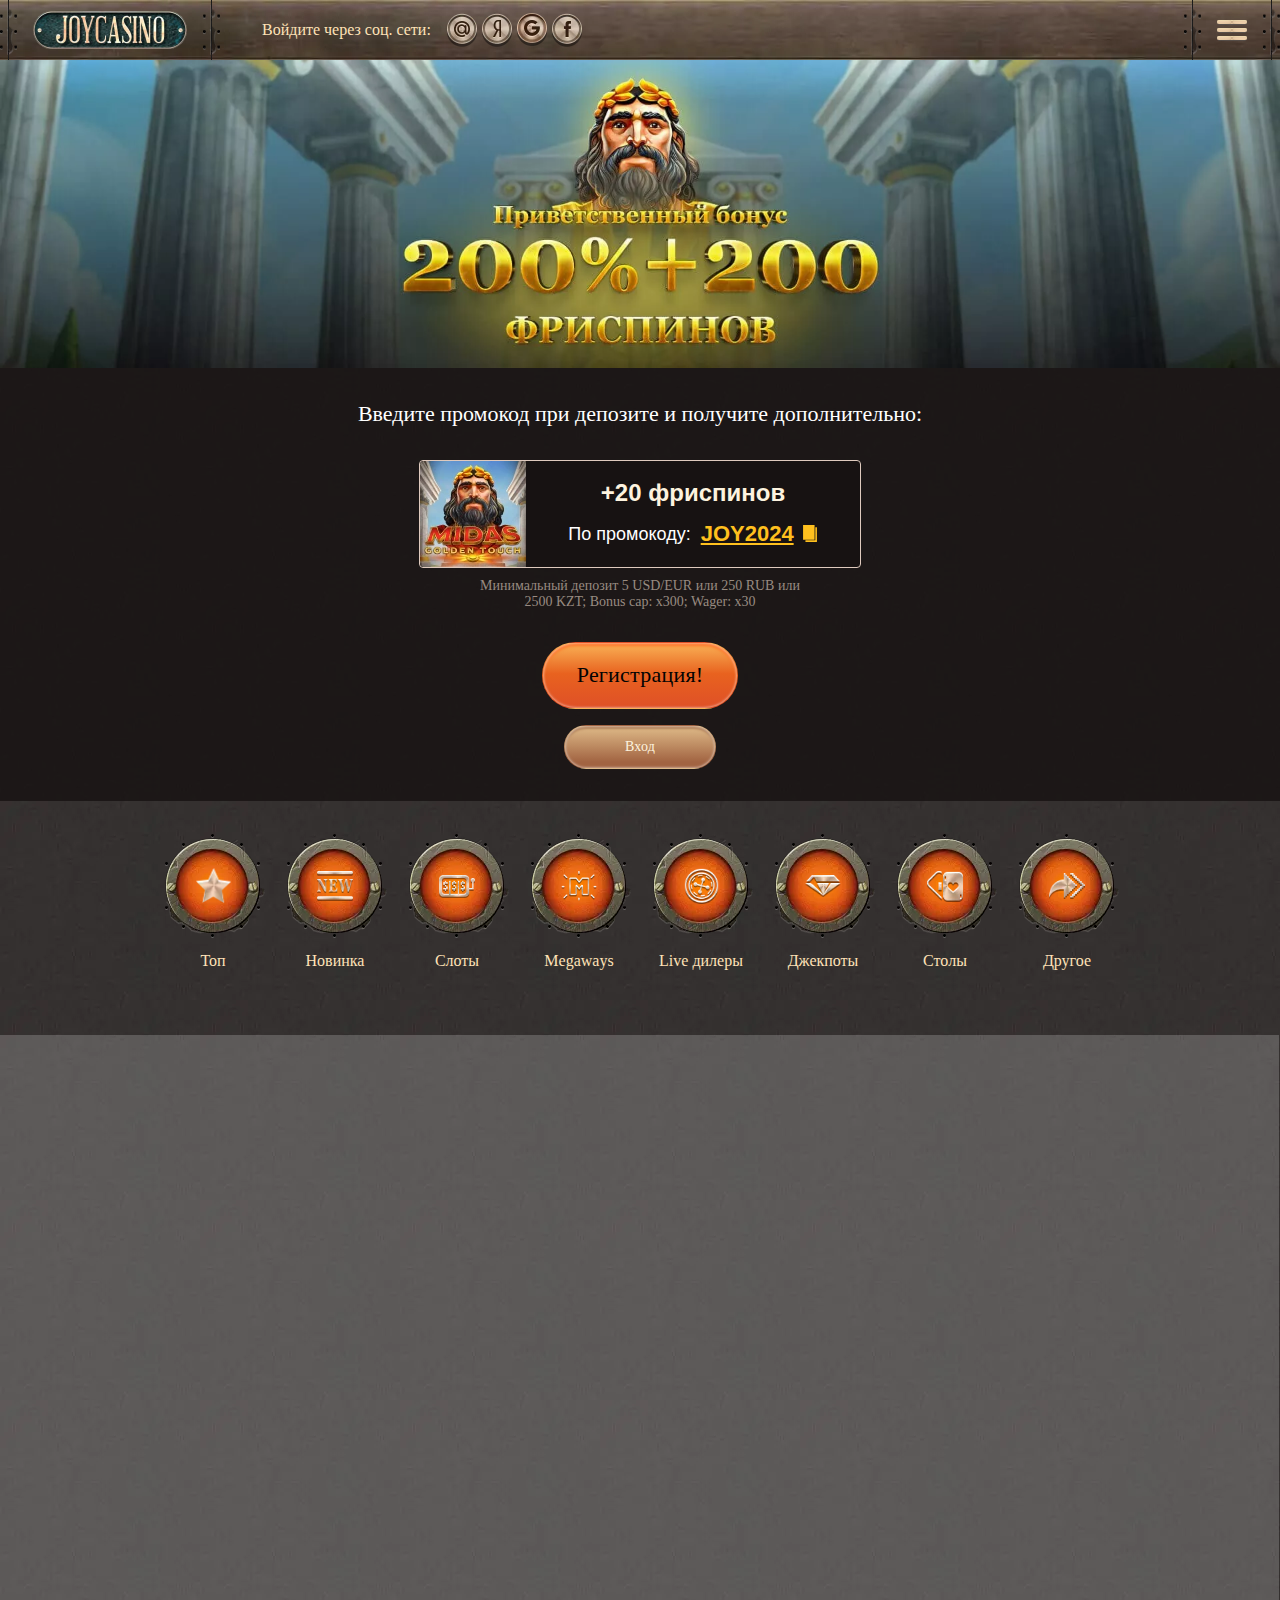
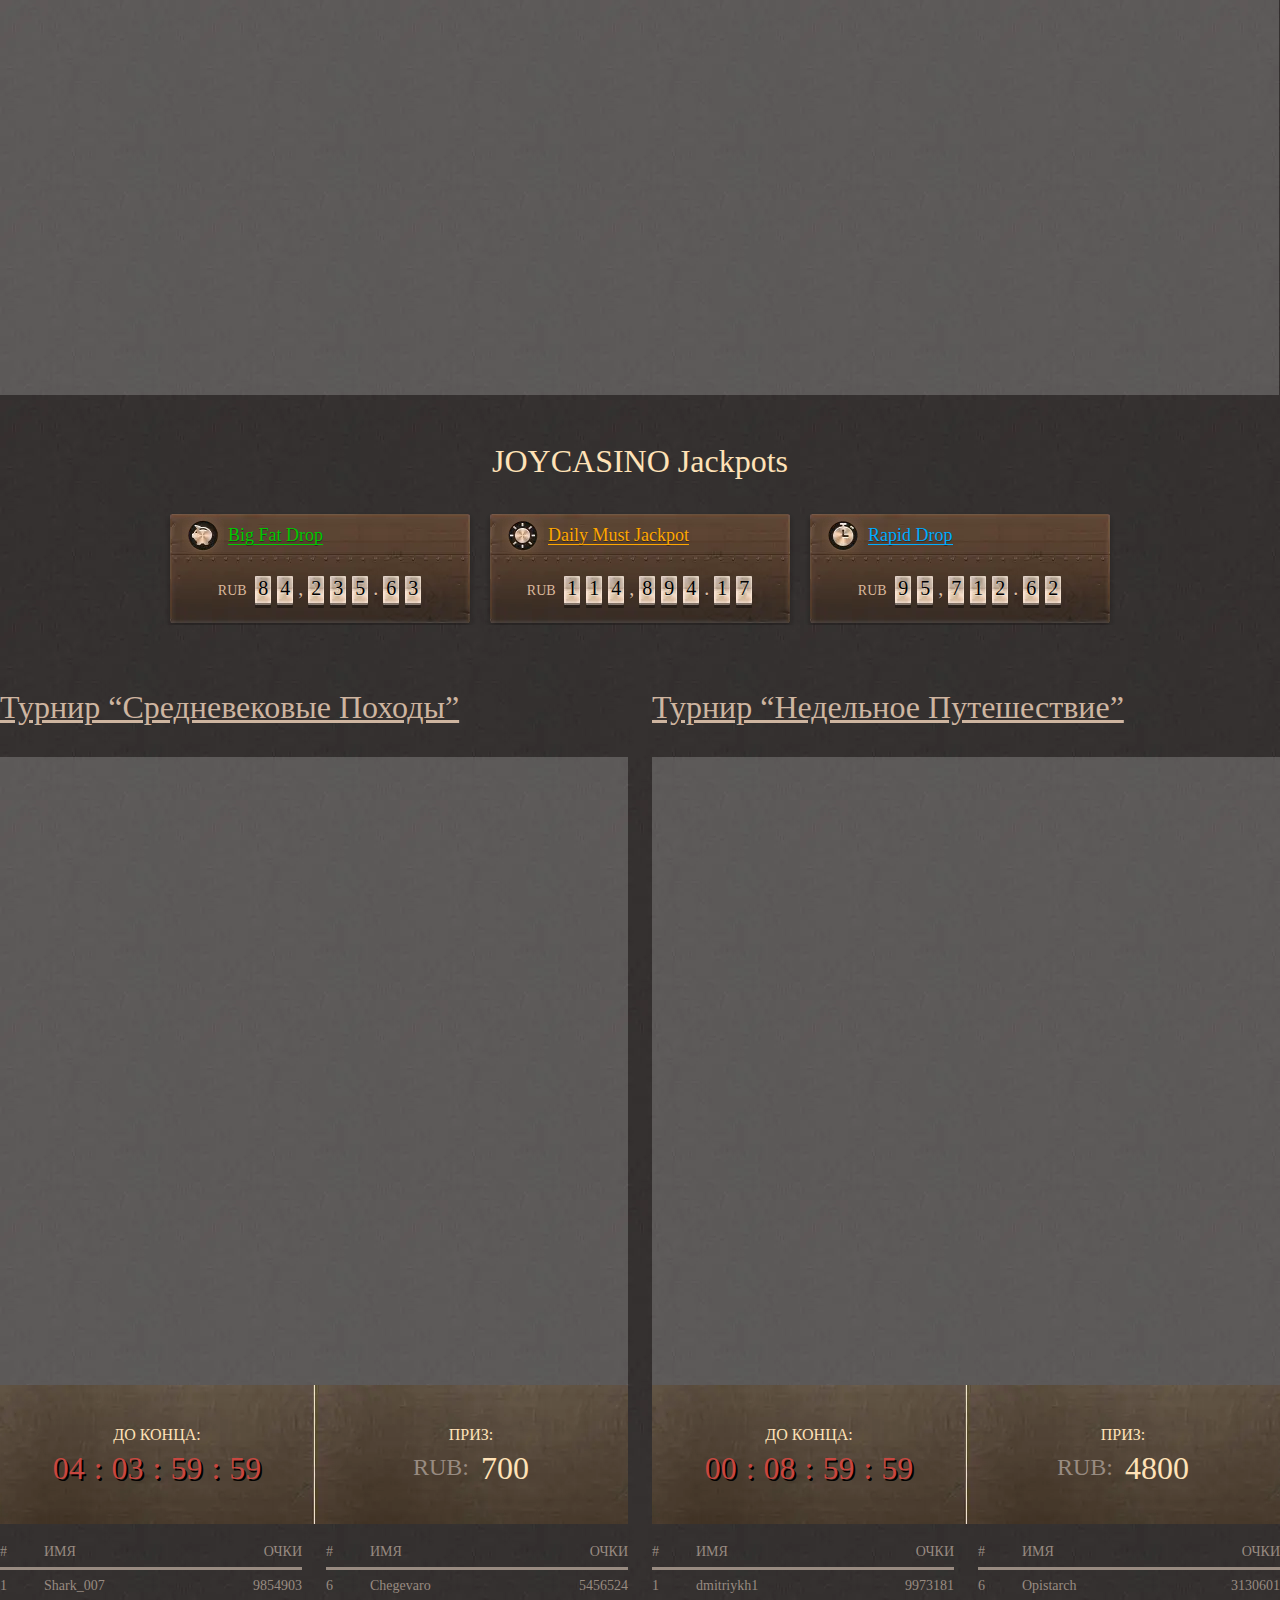
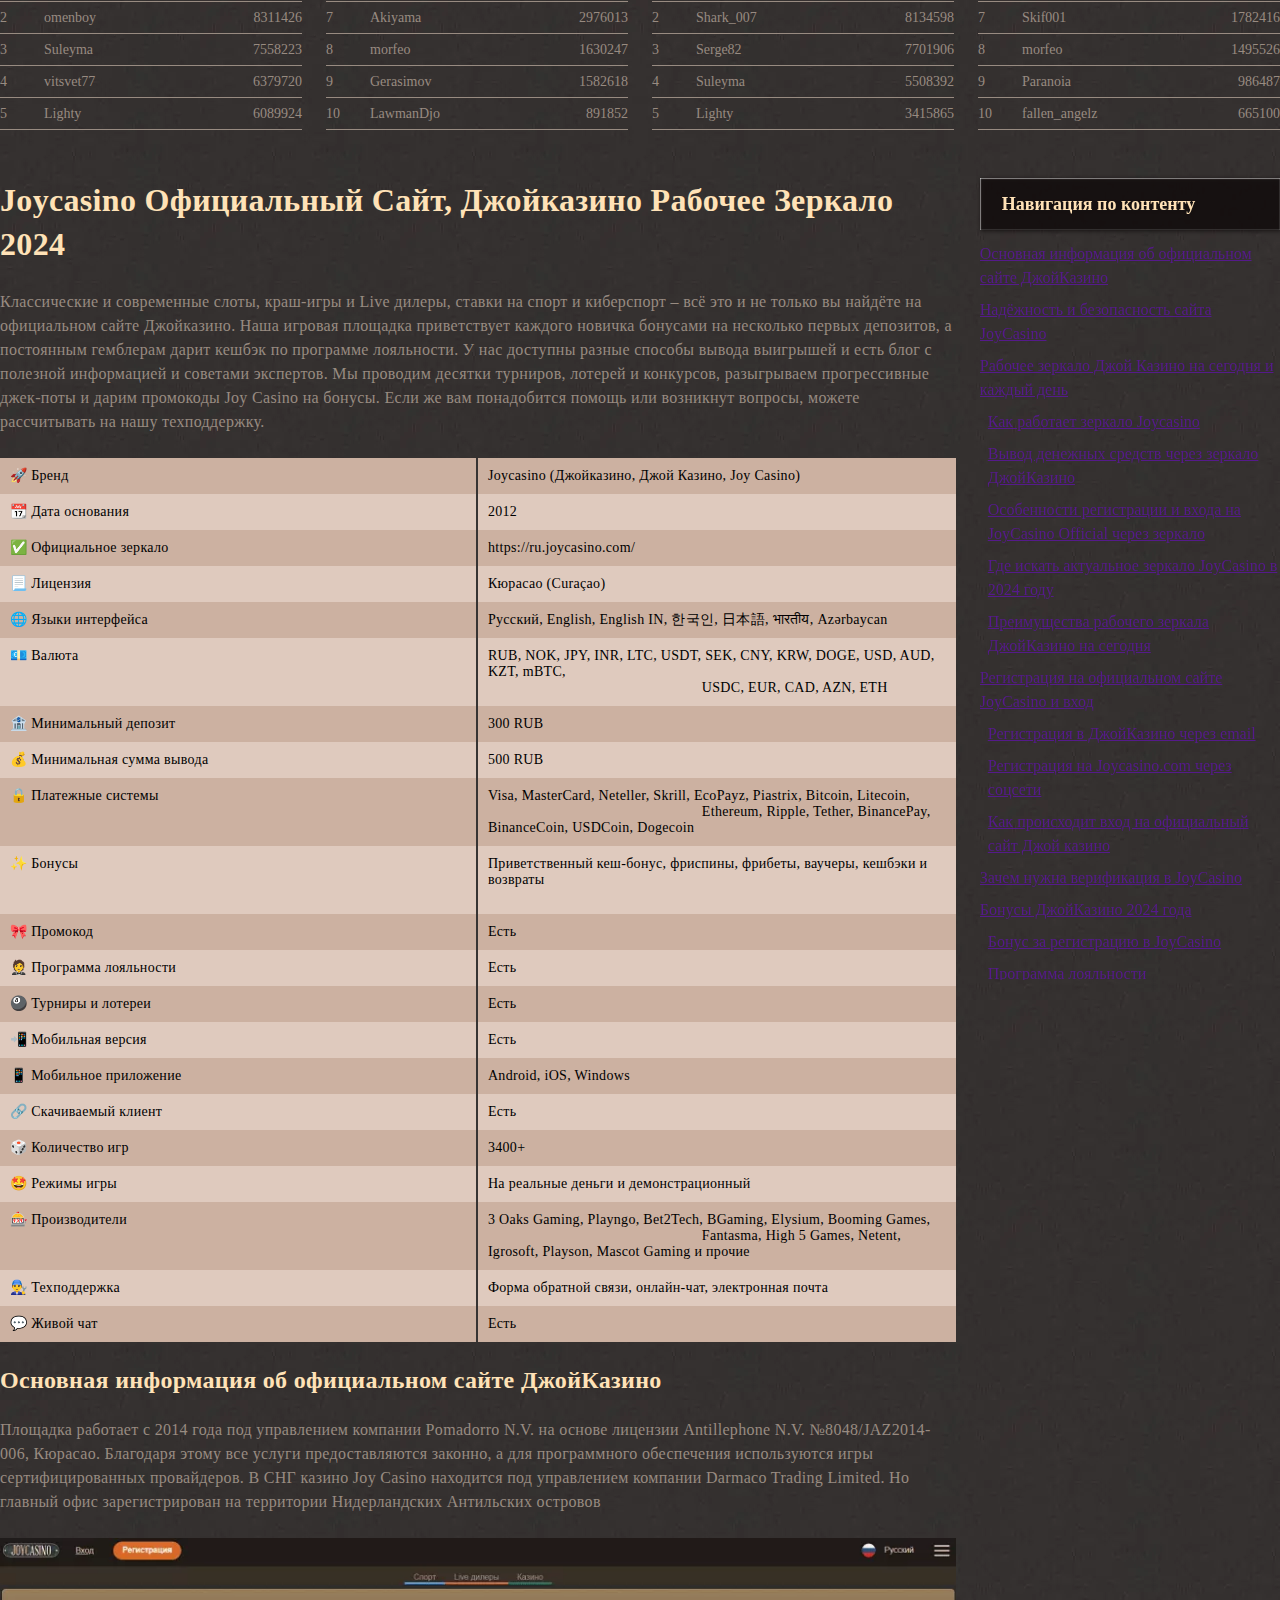
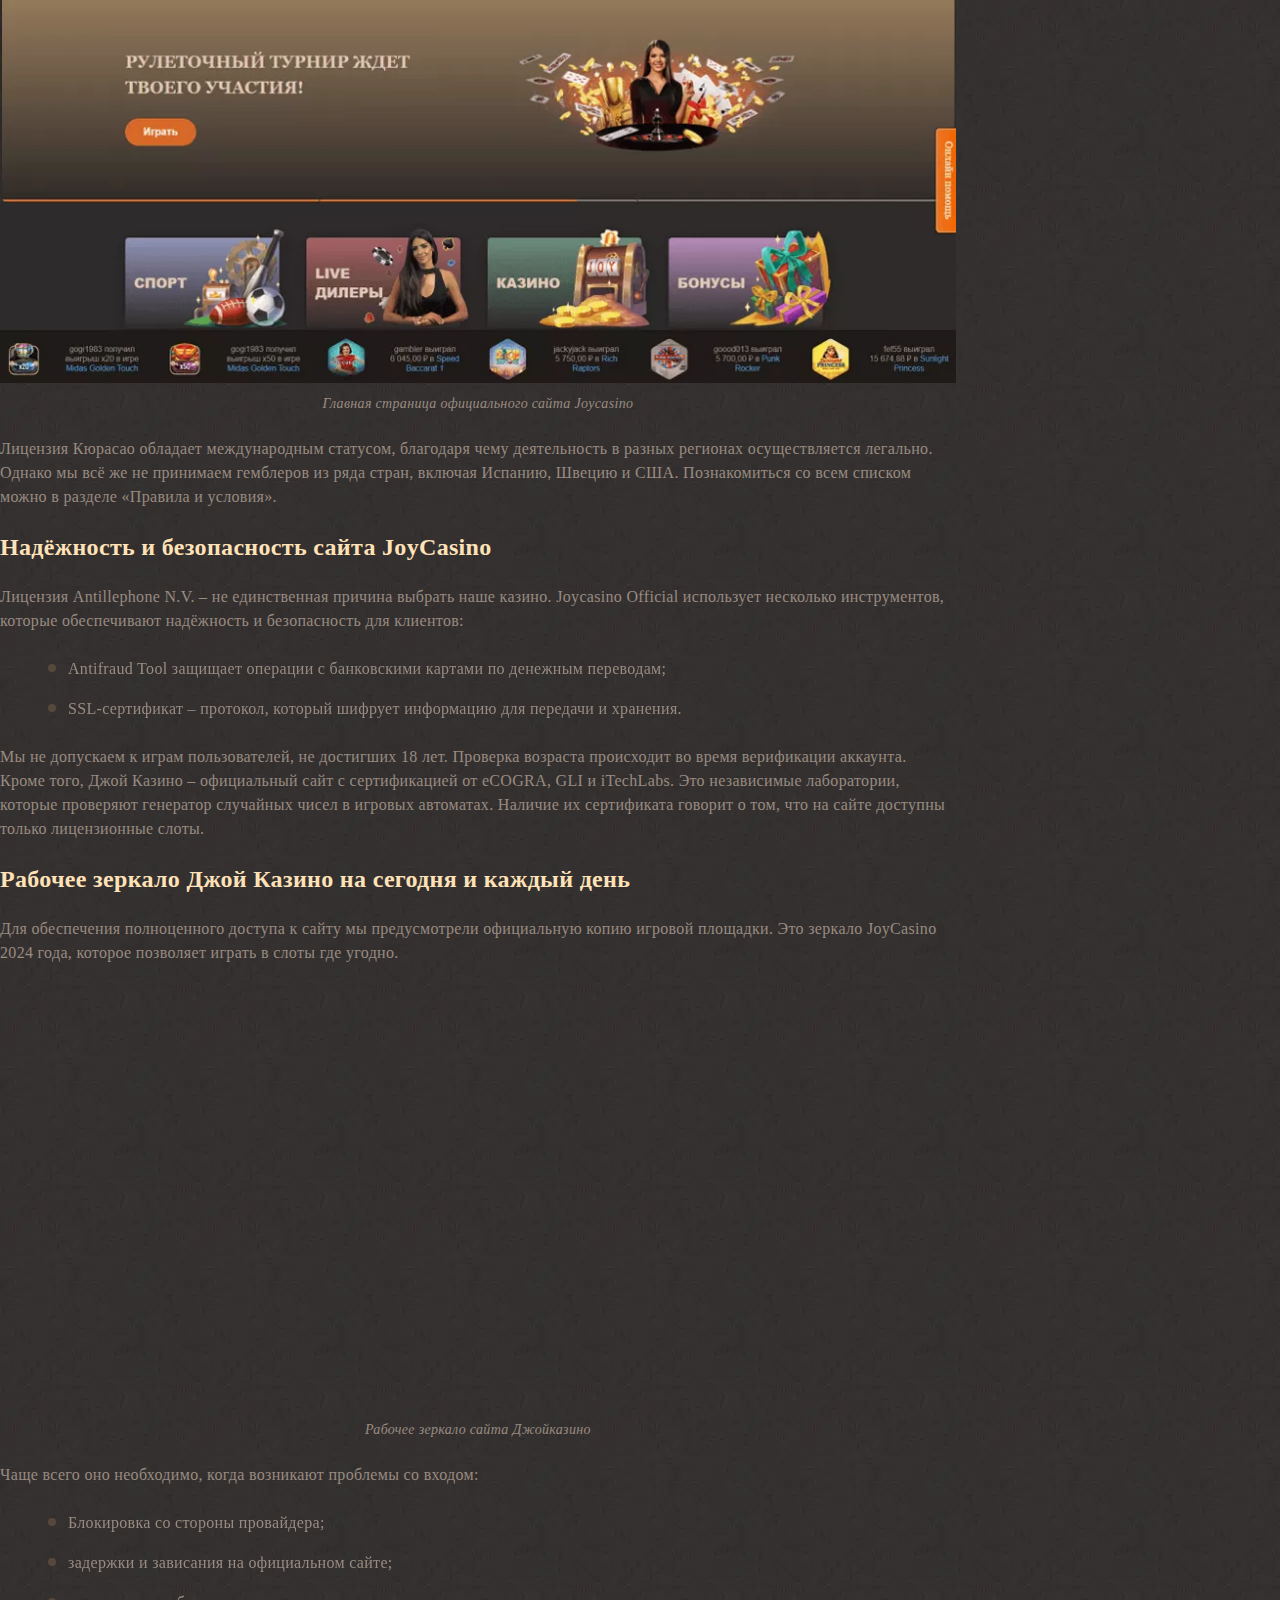
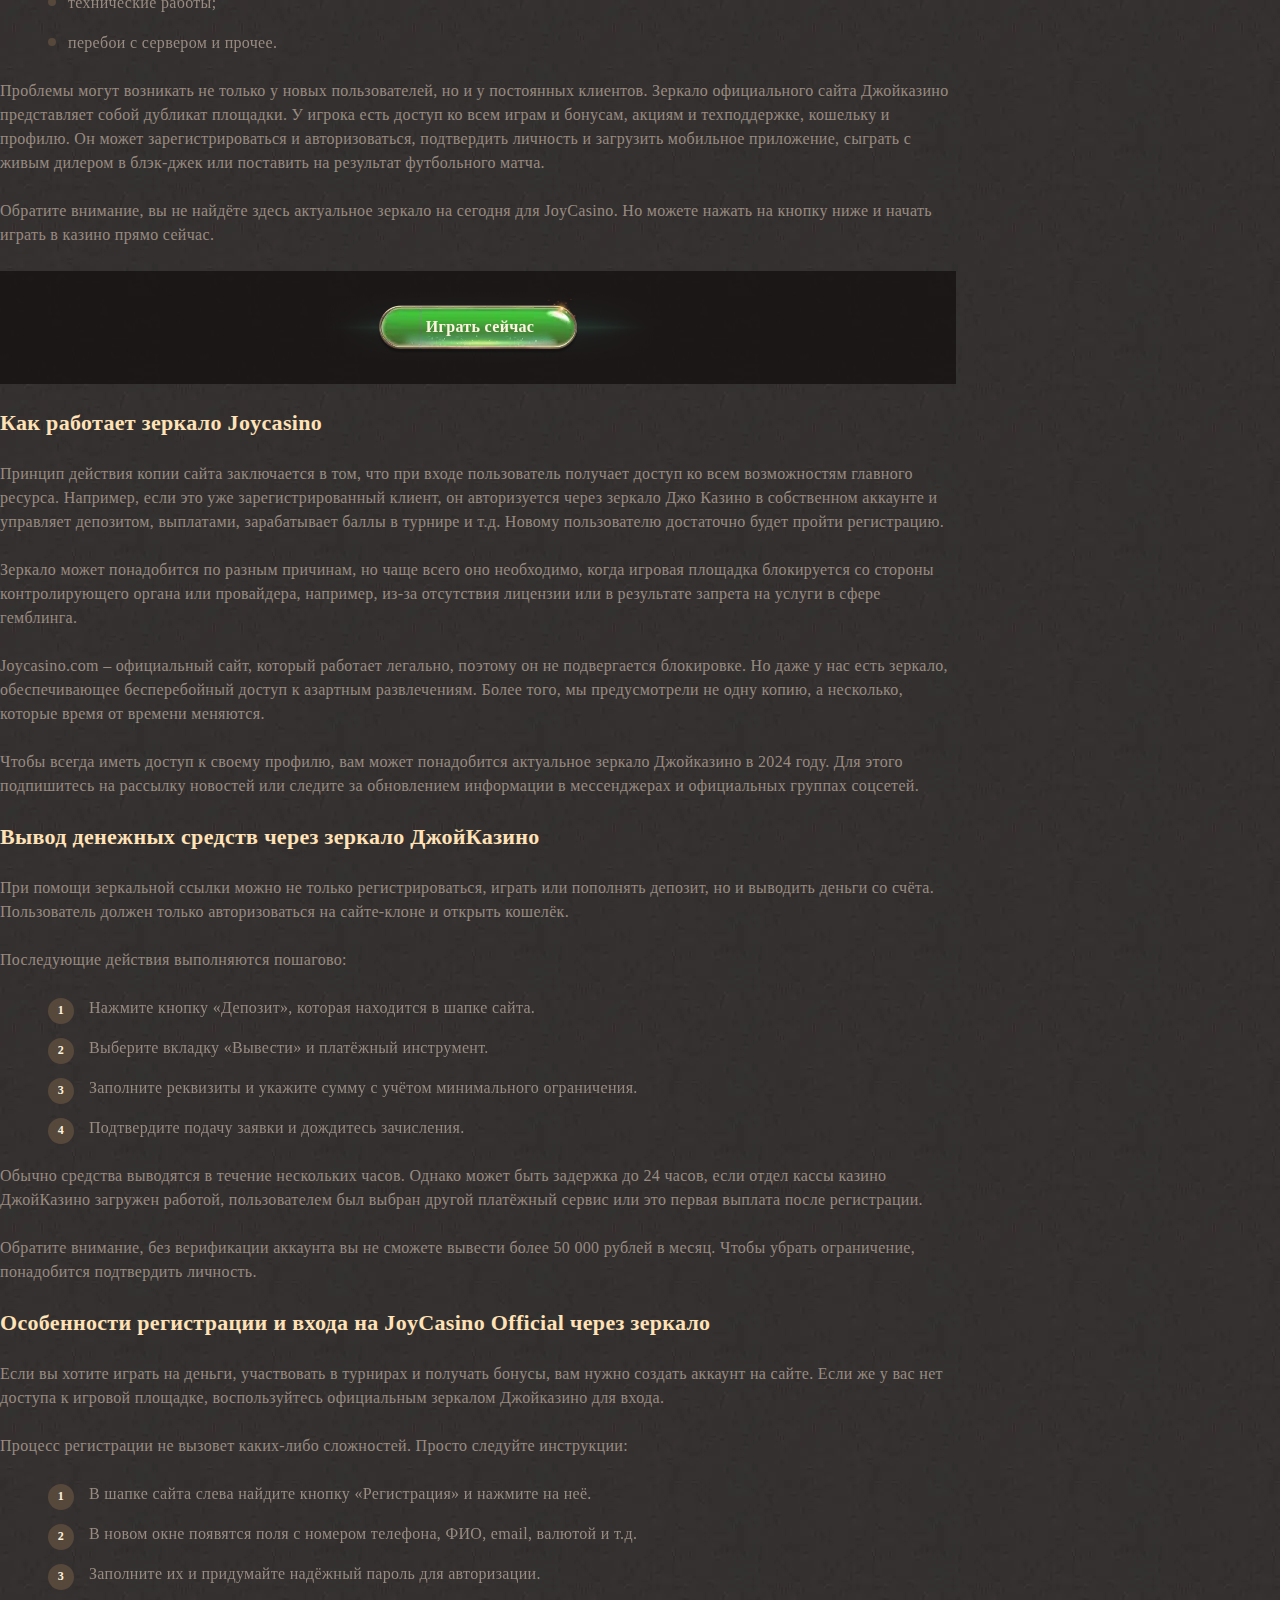
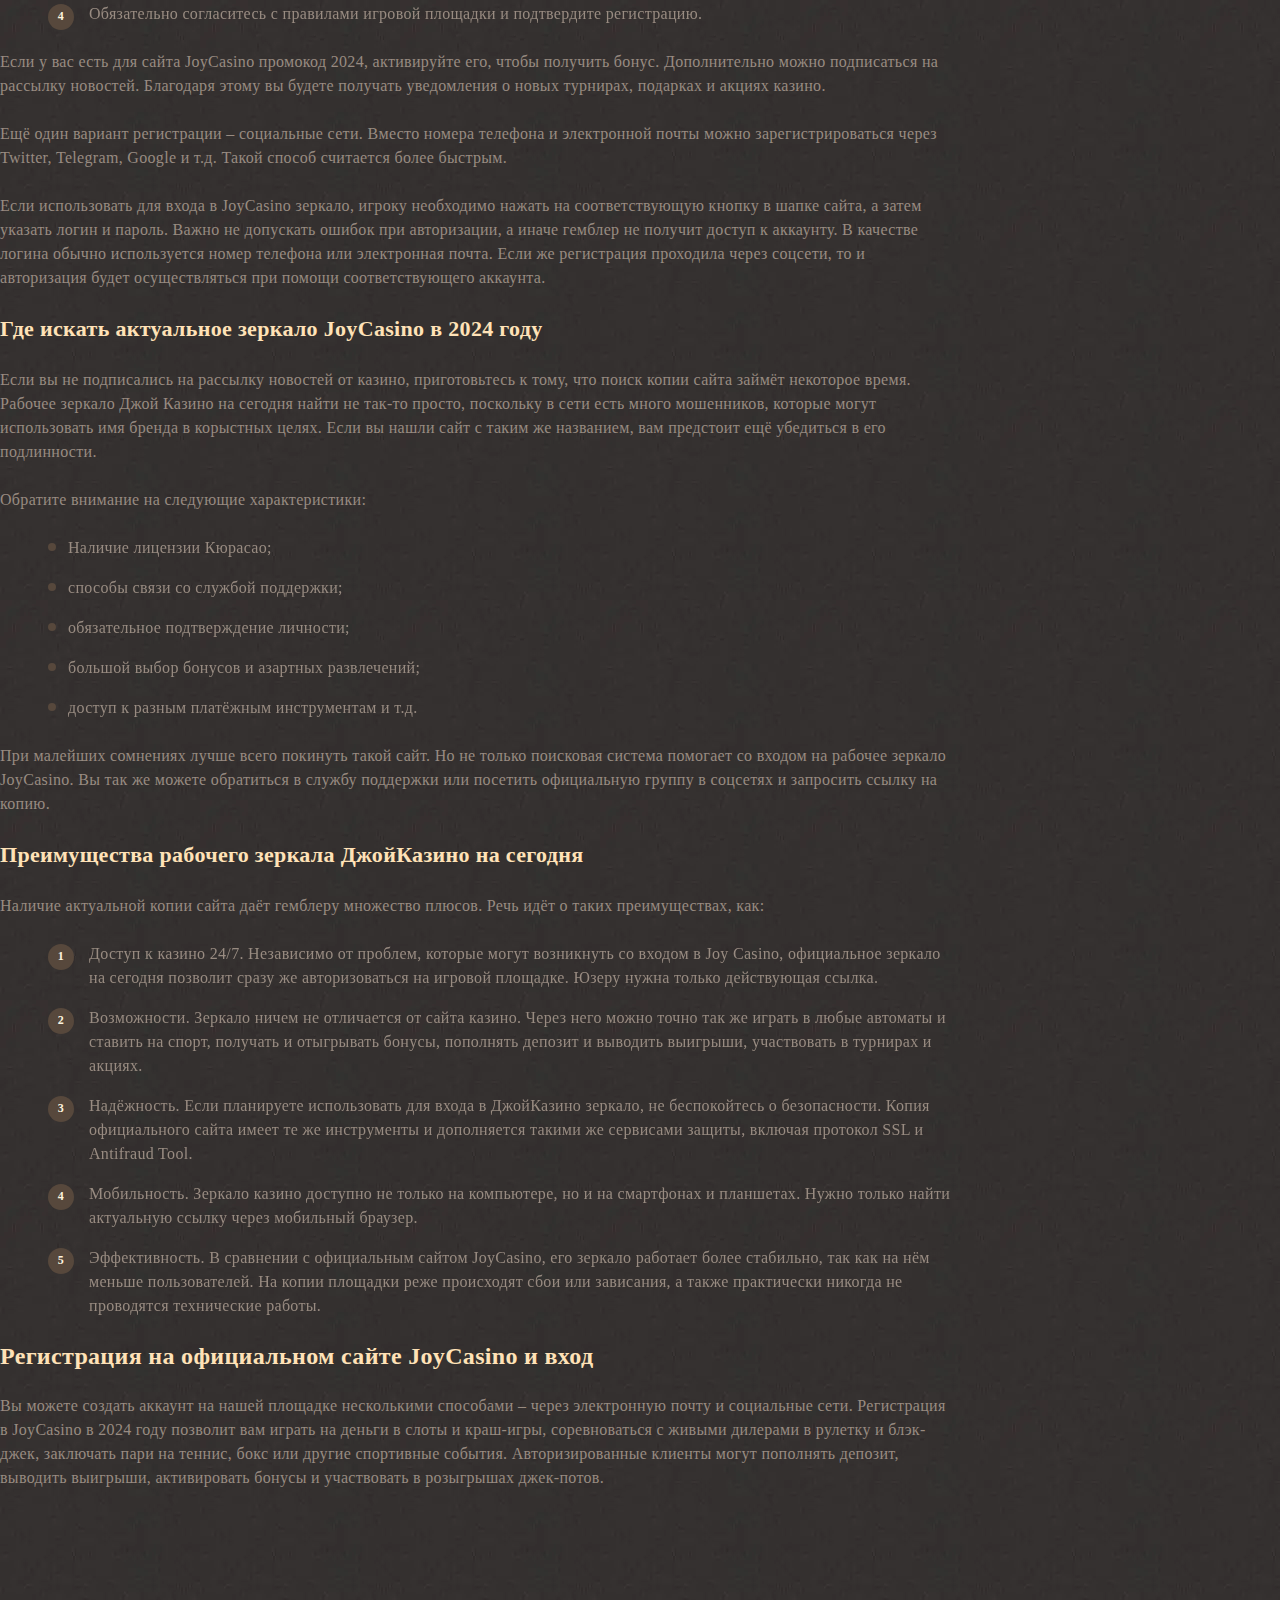
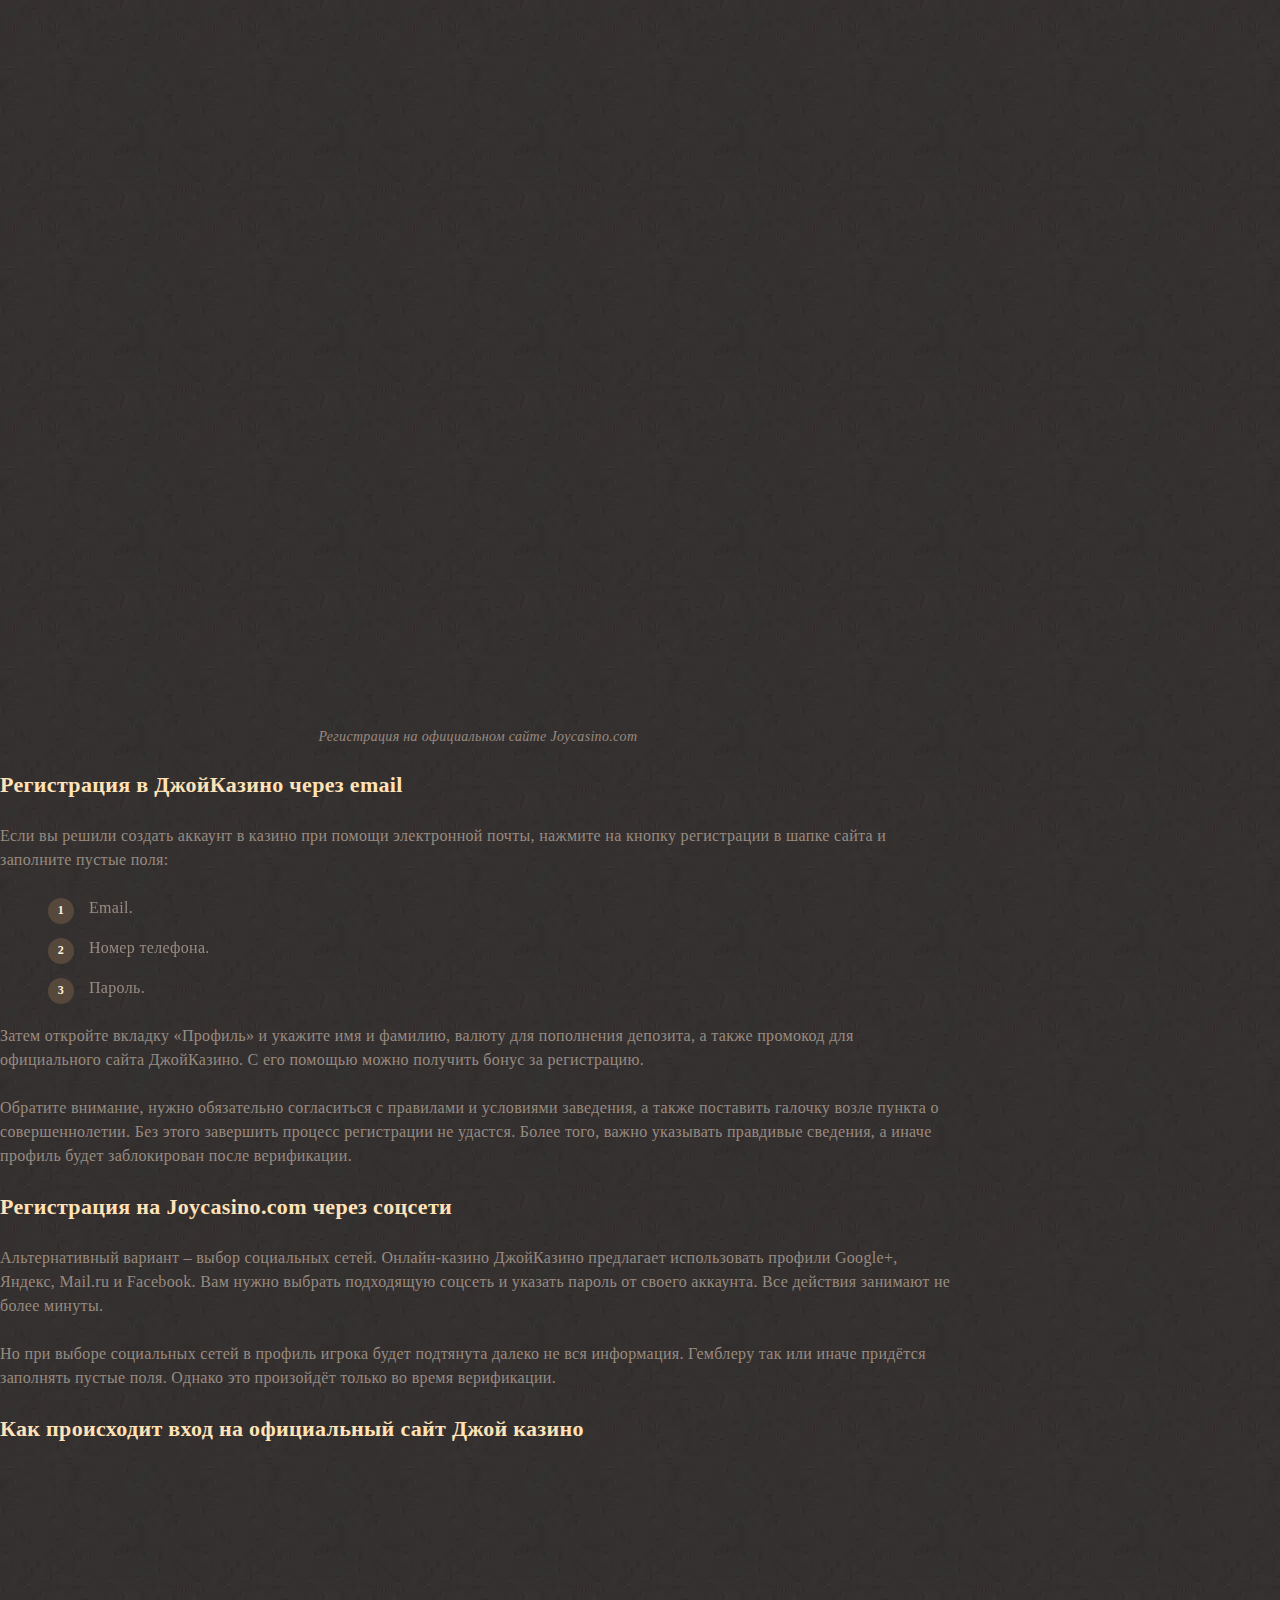
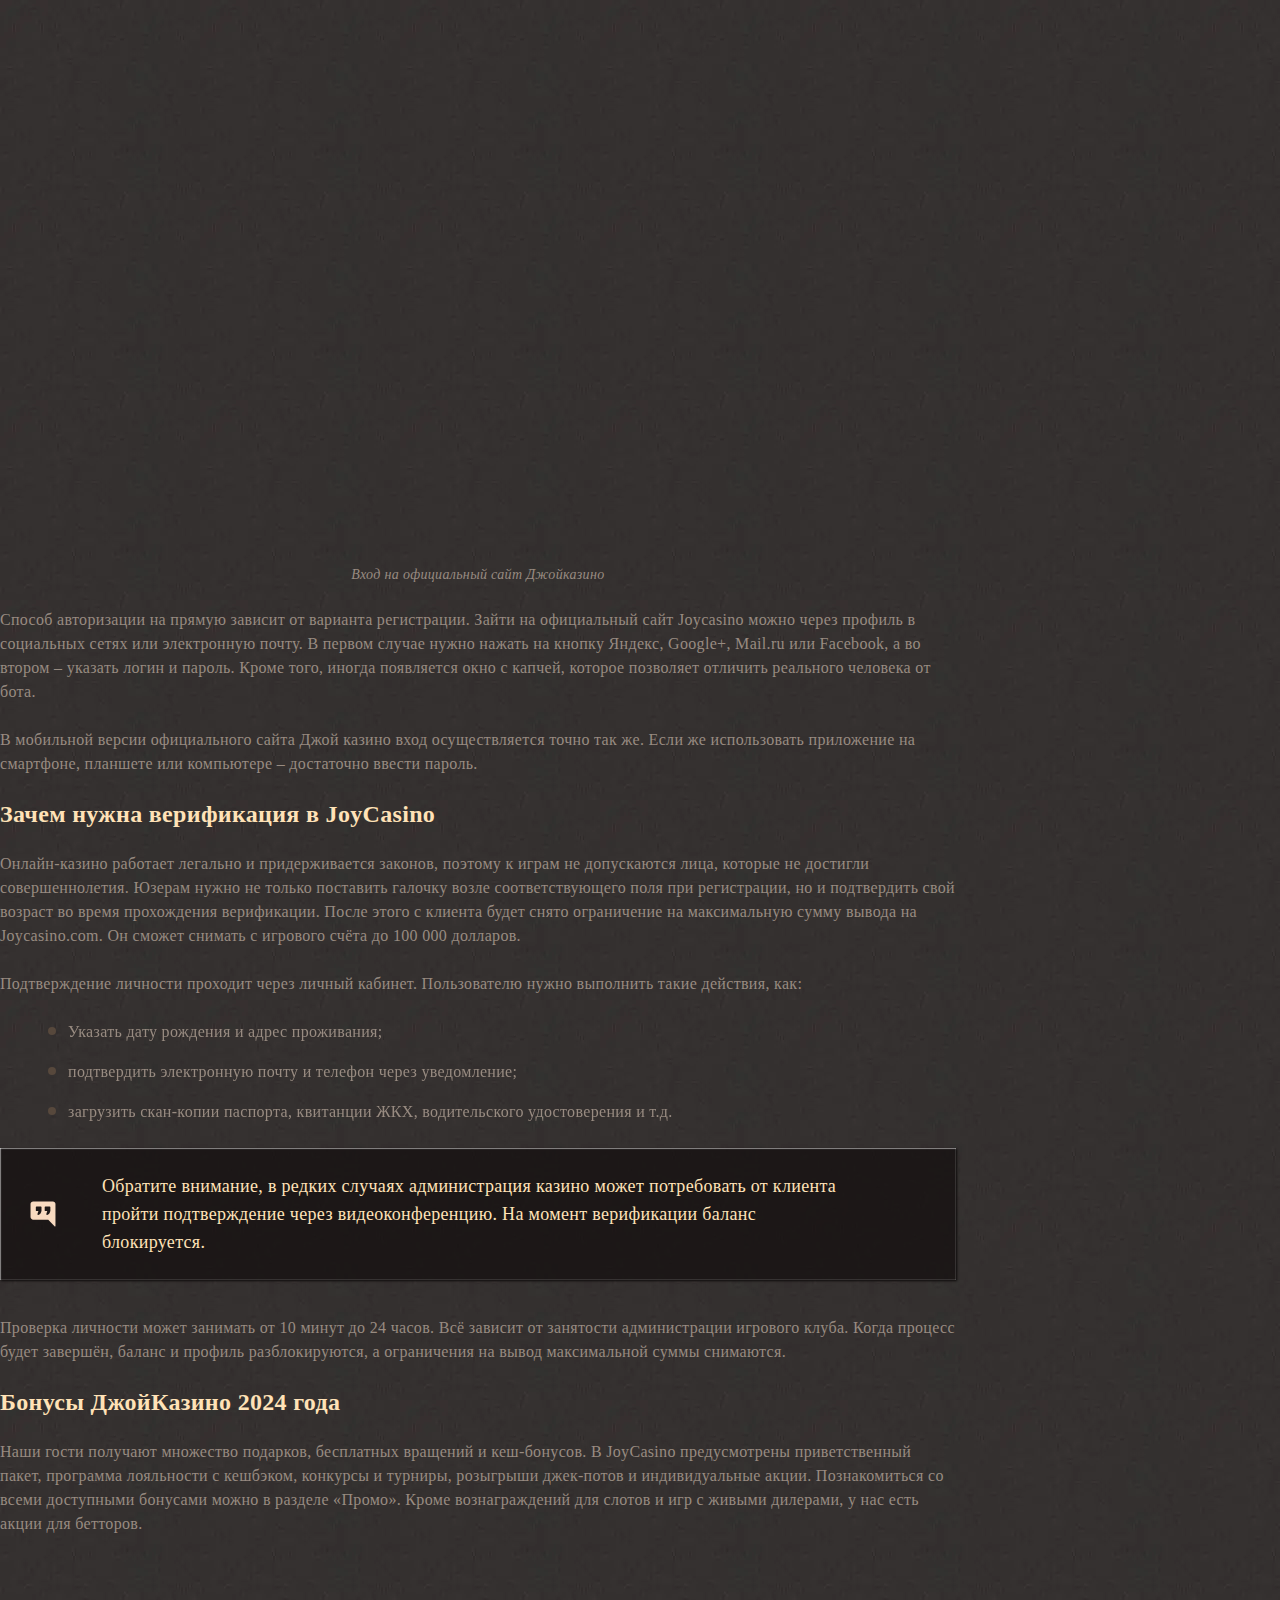
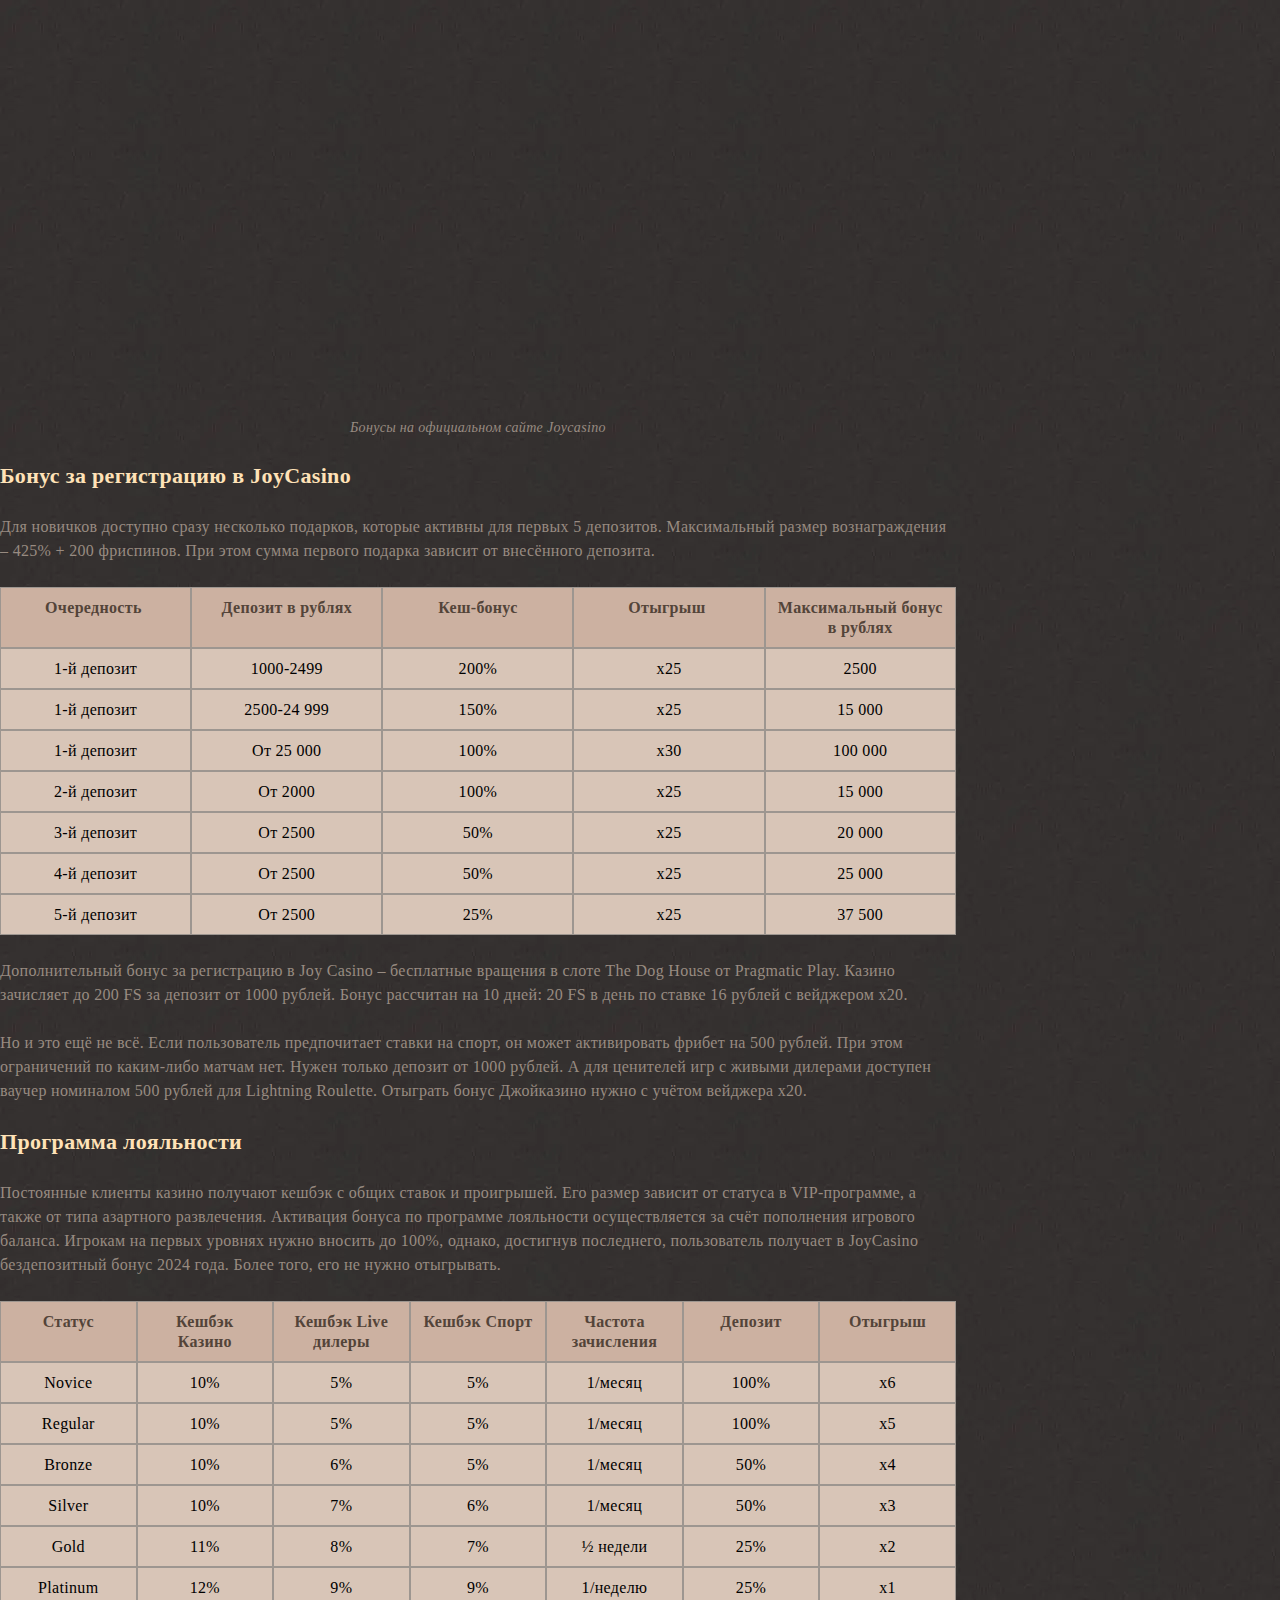
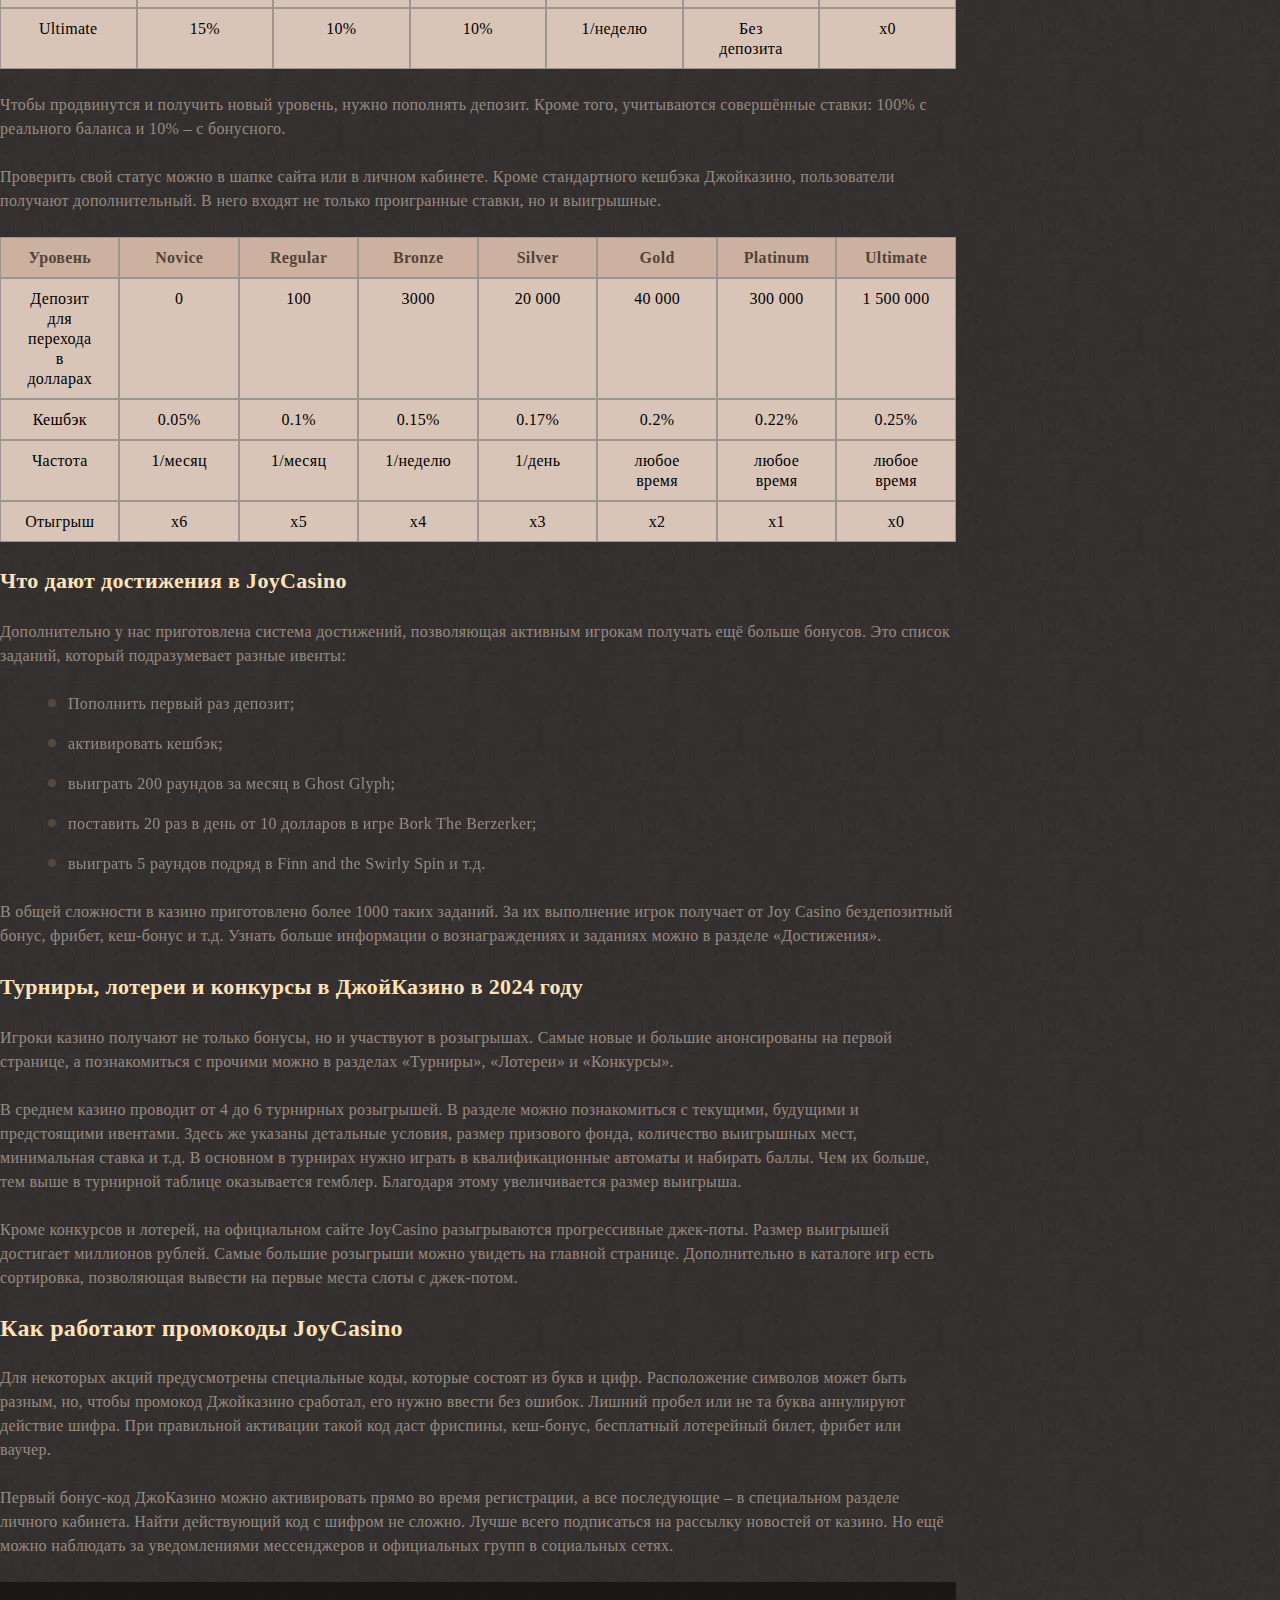
==== commit ac24bbf2: "Add files via upload" ====
--- a/index.html
+++ b/index.html
@@ -7,7 +7,7 @@
 	<meta name="format-detection" content="telephone=no">
 	<title>Joycasino</title>
 	<link rel='stylesheet' href='content/css/style.css' />
-	<link rel="icon" href="content/css/style.css" />
+	<link rel="icon" href="favicon.webp" />
 </head>
 
 <body class="page-body scrolling page-body--home">
@@ -2137,59 +2137,60 @@
 			</div>
 		</div>
 		<div class="container container--sidebar p-top-zero">
-			<div class="faq tile container--mobile-fluid  m-top-lg">
+			<div class="faq tile container--mobile-fluid m-top-lg" itemscope itemtype="http://schema.org/FAQPage">
 				<h2 id="faq" class="h1-heading faq__title">Часто задаваемые вопросы о Джой казино</h2>
-				<div class="faq__item opened">
-					<h3 class="faq__question">❓ Есть ли у казино ДжойКазино лицензия?</h3>
-					<div class="faq__answer">
-						<p>Официальный сайт работает легально на основе лицензии Кюрасао №8048/JAZ2014-006, которую выдала компания
+				<div class="faq__item opened" itemprop="mainEntity" itemscope itemtype="http://schema.org/Question">
+					<h3 class="faq__question" itemprop="name">❓ Есть ли у казино ДжойКазино лицензия?</h3>
+					<div class="faq__answer" itemscope itemprop="acceptedAnswer" itemtype="http://schema.org/Answer">
+						<p itemprop="text">Официальный сайт работает легально на основе лицензии Кюрасао №8048/JAZ2014-006, которую
+							выдала компания
 							Antillephone N.V. Проверить подлинность сертификата можно в разделе «Политика конфиденциальности», а также
 							на сайте регулятора.</p>
 					</div>
 				</div>
-				<div class="faq__item opened">
-					<h3 class="faq__question">❓ Можно ли играть бесплатно в Joycasino без регистрации?</h3>
-					<div class="faq__answer">
-						<p>Да, у нашей площадки есть демонстрационная версия, позволяющая играть бесплатно. Нужно только выбрать
+				<div class="faq__item opened" itemprop="mainEntity" itemscope itemtype="http://schema.org/Question">
+					<h3 class="faq__question" itemprop="name">❓ Можно ли играть бесплатно в Joycasino без регистрации?</h3>
+					<div class="faq__answer" itemscope itemprop="acceptedAnswer" itemtype="http://schema.org/Answer">
+						<p itemprop="text">Да, у нашей площадки есть демонстрационная версия, позволяющая играть бесплатно. Нужно
+							только выбрать
 							режим Демо. Если же вы хотите играть в слоты ДжойКазино на деньги, нужно будет зарегистрироваться.</p>
 					</div>
 				</div>
-				<div class="faq__item opened">
-					<h3 class="faq__question">❓ Можно ли ставить на спорт в ДжойКазино?</h3>
-					<div class="faq__answer">
-						<p>Кроме игр с живыми дилерами, слотами и краш-играми, у нас можно ставить на спортивные и киберспортивные
+				<div class="faq__item opened" itemprop="mainEntity" itemscope itemtype="http://schema.org/Question">
+					<h3 class="faq__question" itemprop="name">❓ Можно ли ставить на спорт в ДжойКазино?</h3>
+					<div class="faq__answer" itemscope itemprop="acceptedAnswer" itemtype="http://schema.org/Answer">
+						<p itemprop="text">Кроме игр с живыми дилерами, слотами и краш-играми, у нас можно ставить на спортивные и
+							киберспортивные
 							состязания. В каталоге доступно более 45 дисциплин, пари принимаются на лайв и прематч, есть прямые
 							трансляции матчей, детальная статистика и разные варианты результатов.</p>
 					</div>
 				</div>
-				<div class="faq__item opened">
-					<h3 class="faq__question">❓ Сколько времени уходит на вывод выигрышей в JoyCasino?</h3>
-					<div class="faq__answer">
-						<p>Деньги в казино выплачиваются в течение 2 часов. Однако точные сроки зависят от суммы и используемого
+				<div class="faq__item opened" itemprop="mainEntity" itemscope itemtype="http://schema.org/Question">
+					<h3 class="faq__question" itemprop="name">❓ Сколько времени уходит на вывод выигрышей в JoyCasino?</h3>
+					<div class="faq__answer" itemscope itemprop="acceptedAnswer" itemtype="http://schema.org/Answer">
+						<p itemprop="text">Деньги в казино выплачиваются в течение 2 часов. Однако точные сроки зависят от суммы и
+							используемого
 							платёжного инструмента. Иногда происходят задержки до 24 часов.</p>
 					</div>
 				</div>
-				<div class="faq__item opened">
-					<h3 class="faq__question">❓ Где нужно искать актуальное зеркало казино Джой?</h3>
-					<div class="faq__answer">
-						<p>Наиболее эффективный вариант – подписаться на рассылку новостей. Но ещё можно использовать обновления
+				<div class="faq__item opened" itemprop="mainEntity" itemscope itemtype="http://schema.org/Question">
+					<h3 class="faq__question" itemprop="name">❓ Где нужно искать актуальное зеркало казино Джой?</h3>
+					<div class="faq__answer" itemscope itemprop="acceptedAnswer" itemtype="http://schema.org/Answer">
+						<p itemprop="text">Наиболее эффективный вариант – подписаться на рассылку новостей. Но ещё можно
+							использовать обновления
 							постов в социальных сетях и мессенджерах, а также обратиться в техподдержку.</p>
 					</div>
 				</div>
-				<div class="faq__item opened">
-					<h3 class="faq__question">❓ Сколько времени уходит на регистрацию в Joy Casino?</h3>
-					<div class="faq__answer">
-						<p>Стандартная регистрация через специальную форму занимает не более 5 минут. Пользователю нужно указать
+				<div class="faq__item opened" itemprop="mainEntity" itemscope itemtype="http://schema.org/Question">
+					<h3 class="faq__question" itemprop="name">❓ Сколько времени уходит на регистрацию в Joy Casino?</h3>
+					<div class="faq__answer" itemscope itemprop="acceptedAnswer" itemtype="http://schema.org/Answer">
+						<p itemprop="text">Стандартная регистрация через специальную форму занимает не более 5 минут. Пользователю
+							нужно указать
 							электронную почту, номер телефона, имя, фамилию, страну, валюту и пароль. Если регистрироваться происходит
 							через соцсети, гемблер потратит не более двух минут.</p>
 					</div>
 				</div>
 			</div>
-			<script type="application/ld+json">
-			{ "@context": "https://schema.org",
-			"@type": "FAQPage",
-			"mainEntity": [{"@type":"Question","name":"\u2753 \u0415\u0441\u0442\u044c \u043b\u0438 \u0443 \u043a\u0430\u0437\u0438\u043d\u043e \u0414\u0436\u043e\u0439\u041a\u0430\u0437\u0438\u043d\u043e \u043b\u0438\u0446\u0435\u043d\u0437\u0438\u044f?","acceptedAnswer":{"@type":"Answer","text":"\r\n\u041e\u0444\u0438\u0446\u0438\u0430\u043b\u044c\u043d\u044b\u0439 \u0441\u0430\u0439\u0442 \u0440\u0430\u0431\u043e\u0442\u0430\u0435\u0442 \u043b\u0435\u0433\u0430\u043b\u044c\u043d\u043e \u043d\u0430 \u043e\u0441\u043d\u043e\u0432\u0435 \u043b\u0438\u0446\u0435\u043d\u0437\u0438\u0438 \u041a\u044e\u0440\u0430\u0441\u0430\u043e \u21168048\/JAZ2014-006, \u043a\u043e\u0442\u043e\u0440\u0443\u044e \u0432\u044b\u0434\u0430\u043b\u0430 \u043a\u043e\u043c\u043f\u0430\u043d\u0438\u044f Antillephone N.V. \u041f\u0440\u043e\u0432\u0435\u0440\u0438\u0442\u044c \u043f\u043e\u0434\u043b\u0438\u043d\u043d\u043e\u0441\u0442\u044c \u0441\u0435\u0440\u0442\u0438\u0444\u0438\u043a\u0430\u0442\u0430 \u043c\u043e\u0436\u043d\u043e \u0432 \u0440\u0430\u0437\u0434\u0435\u043b\u0435 \u00ab\u041f\u043e\u043b\u0438\u0442\u0438\u043a\u0430 \u043a\u043e\u043d\u0444\u0438\u0434\u0435\u043d\u0446\u0438\u0430\u043b\u044c\u043d\u043e\u0441\u0442\u0438\u00bb, \u0430 \u0442\u0430\u043a\u0436\u0435 \u043d\u0430 \u0441\u0430\u0439\u0442\u0435 \u0440\u0435\u0433\u0443\u043b\u044f\u0442\u043e\u0440\u0430.\r\n"}},{"@type":"Question","name":"\u2753 \u041c\u043e\u0436\u043d\u043e \u043b\u0438 \u0438\u0433\u0440\u0430\u0442\u044c \u0431\u0435\u0441\u043f\u043b\u0430\u0442\u043d\u043e \u0432 Joycasino \u0431\u0435\u0437 \u0440\u0435\u0433\u0438\u0441\u0442\u0440\u0430\u0446\u0438\u0438?","acceptedAnswer":{"@type":"Answer","text":"\r\n\u0414\u0430, \u0443 \u043d\u0430\u0448\u0435\u0439 \u043f\u043b\u043e\u0449\u0430\u0434\u043a\u0438 \u0435\u0441\u0442\u044c \u0434\u0435\u043c\u043e\u043d\u0441\u0442\u0440\u0430\u0446\u0438\u043e\u043d\u043d\u0430\u044f \u0432\u0435\u0440\u0441\u0438\u044f, \u043f\u043e\u0437\u0432\u043e\u043b\u044f\u044e\u0449\u0430\u044f \u0438\u0433\u0440\u0430\u0442\u044c \u0431\u0435\u0441\u043f\u043b\u0430\u0442\u043d\u043e. \u041d\u0443\u0436\u043d\u043e \u0442\u043e\u043b\u044c\u043a\u043e \u0432\u044b\u0431\u0440\u0430\u0442\u044c \u0440\u0435\u0436\u0438\u043c \u0414\u0435\u043c\u043e. \u0415\u0441\u043b\u0438 \u0436\u0435 \u0432\u044b \u0445\u043e\u0442\u0438\u0442\u0435 \u0438\u0433\u0440\u0430\u0442\u044c \u0432 \u0441\u043b\u043e\u0442\u044b \u0414\u0436\u043e\u0439\u041a\u0430\u0437\u0438\u043d\u043e \u043d\u0430 \u0434\u0435\u043d\u044c\u0433\u0438, \u043d\u0443\u0436\u043d\u043e \u0431\u0443\u0434\u0435\u0442 \u0437\u0430\u0440\u0435\u0433\u0438\u0441\u0442\u0440\u0438\u0440\u043e\u0432\u0430\u0442\u044c\u0441\u044f.\r\n"}},{"@type":"Question","name":"\u2753 \u041c\u043e\u0436\u043d\u043e \u043b\u0438 \u0441\u0442\u0430\u0432\u0438\u0442\u044c \u043d\u0430 \u0441\u043f\u043e\u0440\u0442 \u0432 \u0414\u0436\u043e\u0439\u041a\u0430\u0437\u0438\u043d\u043e?","acceptedAnswer":{"@type":"Answer","text":"\r\n\u041a\u0440\u043e\u043c\u0435 \u0438\u0433\u0440 \u0441 \u0436\u0438\u0432\u044b\u043c\u0438 \u0434\u0438\u043b\u0435\u0440\u0430\u043c\u0438, \u0441\u043b\u043e\u0442\u0430\u043c\u0438 \u0438 \u043a\u0440\u0430\u0448-\u0438\u0433\u0440\u0430\u043c\u0438, \u0443 \u043d\u0430\u0441 \u043c\u043e\u0436\u043d\u043e \u0441\u0442\u0430\u0432\u0438\u0442\u044c \u043d\u0430 \u0441\u043f\u043e\u0440\u0442\u0438\u0432\u043d\u044b\u0435 \u0438 \u043a\u0438\u0431\u0435\u0440\u0441\u043f\u043e\u0440\u0442\u0438\u0432\u043d\u044b\u0435 \u0441\u043e\u0441\u0442\u044f\u0437\u0430\u043d\u0438\u044f. \u0412 \u043a\u0430\u0442\u0430\u043b\u043e\u0433\u0435 \u0434\u043e\u0441\u0442\u0443\u043f\u043d\u043e \u0431\u043e\u043b\u0435\u0435 45 \u0434\u0438\u0441\u0446\u0438\u043f\u043b\u0438\u043d, \u043f\u0430\u0440\u0438 \u043f\u0440\u0438\u043d\u0438\u043c\u0430\u044e\u0442\u0441\u044f \u043d\u0430 \u043b\u0430\u0439\u0432 \u0438 \u043f\u0440\u0435\u043c\u0430\u0442\u0447, \u0435\u0441\u0442\u044c \u043f\u0440\u044f\u043c\u044b\u0435 \u0442\u0440\u0430\u043d\u0441\u043b\u044f\u0446\u0438\u0438 \u043c\u0430\u0442\u0447\u0435\u0439, \u0434\u0435\u0442\u0430\u043b\u044c\u043d\u0430\u044f \u0441\u0442\u0430\u0442\u0438\u0441\u0442\u0438\u043a\u0430 \u0438 \u0440\u0430\u0437\u043d\u044b\u0435 \u0432\u0430\u0440\u0438\u0430\u043d\u0442\u044b \u0440\u0435\u0437\u0443\u043b\u044c\u0442\u0430\u0442\u043e\u0432.\r\n"}},{"@type":"Question","name":"\u2753 \u0421\u043a\u043e\u043b\u044c\u043a\u043e \u0432\u0440\u0435\u043c\u0435\u043d\u0438 \u0443\u0445\u043e\u0434\u0438\u0442 \u043d\u0430 \u0432\u044b\u0432\u043e\u0434 \u0432\u044b\u0438\u0433\u0440\u044b\u0448\u0435\u0439 \u0432 JoyCasino?","acceptedAnswer":{"@type":"Answer","text":"\r\n\u0414\u0435\u043d\u044c\u0433\u0438 \u0432 \u043a\u0430\u0437\u0438\u043d\u043e \u0432\u044b\u043f\u043b\u0430\u0447\u0438\u0432\u0430\u044e\u0442\u0441\u044f \u0432 \u0442\u0435\u0447\u0435\u043d\u0438\u0435 2 \u0447\u0430\u0441\u043e\u0432. \u041e\u0434\u043d\u0430\u043a\u043e \u0442\u043e\u0447\u043d\u044b\u0435 \u0441\u0440\u043e\u043a\u0438 \u0437\u0430\u0432\u0438\u0441\u044f\u0442 \u043e\u0442 \u0441\u0443\u043c\u043c\u044b \u0438 \u0438\u0441\u043f\u043e\u043b\u044c\u0437\u0443\u0435\u043c\u043e\u0433\u043e \u043f\u043b\u0430\u0442\u0451\u0436\u043d\u043e\u0433\u043e \u0438\u043d\u0441\u0442\u0440\u0443\u043c\u0435\u043d\u0442\u0430. \u0418\u043d\u043e\u0433\u0434\u0430 \u043f\u0440\u043e\u0438\u0441\u0445\u043e\u0434\u044f\u0442 \u0437\u0430\u0434\u0435\u0440\u0436\u043a\u0438 \u0434\u043e 24 \u0447\u0430\u0441\u043e\u0432.\r\n"}},{"@type":"Question","name":"\u2753 \u0413\u0434\u0435 \u043d\u0443\u0436\u043d\u043e \u0438\u0441\u043a\u0430\u0442\u044c \u0430\u043a\u0442\u0443\u0430\u043b\u044c\u043d\u043e\u0435 \u0437\u0435\u0440\u043a\u0430\u043b\u043e \u043a\u0430\u0437\u0438\u043d\u043e \u0414\u0436\u043e\u0439?","acceptedAnswer":{"@type":"Answer","text":"\r\n\u041d\u0430\u0438\u0431\u043e\u043b\u0435\u0435 \u044d\u0444\u0444\u0435\u043a\u0442\u0438\u0432\u043d\u044b\u0439 \u0432\u0430\u0440\u0438\u0430\u043d\u0442 \u2013 \u043f\u043e\u0434\u043f\u0438\u0441\u0430\u0442\u044c\u0441\u044f \u043d\u0430 \u0440\u0430\u0441\u0441\u044b\u043b\u043a\u0443 \u043d\u043e\u0432\u043e\u0441\u0442\u0435\u0439. \u041d\u043e \u0435\u0449\u0451 \u043c\u043e\u0436\u043d\u043e \u0438\u0441\u043f\u043e\u043b\u044c\u0437\u043e\u0432\u0430\u0442\u044c \u043e\u0431\u043d\u043e\u0432\u043b\u0435\u043d\u0438\u044f \u043f\u043e\u0441\u0442\u043e\u0432 \u0432 \u0441\u043e\u0446\u0438\u0430\u043b\u044c\u043d\u044b\u0445 \u0441\u0435\u0442\u044f\u0445 \u0438 \u043c\u0435\u0441\u0441\u0435\u043d\u0434\u0436\u0435\u0440\u0430\u0445, \u0430 \u0442\u0430\u043a\u0436\u0435 \u043e\u0431\u0440\u0430\u0442\u0438\u0442\u044c\u0441\u044f \u0432 \u0442\u0435\u0445\u043f\u043e\u0434\u0434\u0435\u0440\u0436\u043a\u0443.\r\n"}},{"@type":"Question","name":"\u2753 \u0421\u043a\u043e\u043b\u044c\u043a\u043e \u0432\u0440\u0435\u043c\u0435\u043d\u0438 \u0443\u0445\u043e\u0434\u0438\u0442 \u043d\u0430 \u0440\u0435\u0433\u0438\u0441\u0442\u0440\u0430\u0446\u0438\u044e \u0432 Joy Casino?","acceptedAnswer":{"@type":"Answer","text":"\r\n\u0421\u0442\u0430\u043d\u0434\u0430\u0440\u0442\u043d\u0430\u044f \u0440\u0435\u0433\u0438\u0441\u0442\u0440\u0430\u0446\u0438\u044f \u0447\u0435\u0440\u0435\u0437 \u0441\u043f\u0435\u0446\u0438\u0430\u043b\u044c\u043d\u0443\u044e \u0444\u043e\u0440\u043c\u0443 \u0437\u0430\u043d\u0438\u043c\u0430\u0435\u0442 \u043d\u0435 \u0431\u043e\u043b\u0435\u0435 5 \u043c\u0438\u043d\u0443\u0442. \u041f\u043e\u043b\u044c\u0437\u043e\u0432\u0430\u0442\u0435\u043b\u044e \u043d\u0443\u0436\u043d\u043e \u0443\u043a\u0430\u0437\u0430\u0442\u044c \u044d\u043b\u0435\u043a\u0442\u0440\u043e\u043d\u043d\u0443\u044e \u043f\u043e\u0447\u0442\u0443, \u043d\u043e\u043c\u0435\u0440 \u0442\u0435\u043b\u0435\u0444\u043e\u043d\u0430, \u0438\u043c\u044f, \u0444\u0430\u043c\u0438\u043b\u0438\u044e, \u0441\u0442\u0440\u0430\u043d\u0443, \u0432\u0430\u043b\u044e\u0442\u0443 \u0438 \u043f\u0430\u0440\u043e\u043b\u044c. \u0415\u0441\u043b\u0438 \u0440\u0435\u0433\u0438\u0441\u0442\u0440\u0438\u0440\u043e\u0432\u0430\u0442\u044c\u0441\u044f \u043f\u0440\u043e\u0438\u0441\u0445\u043e\u0434\u0438\u0442 \u0447\u0435\u0440\u0435\u0437 \u0441\u043e\u0446\u0441\u0435\u0442\u0438, \u0433\u0435\u043c\u0431\u043b\u0435\u0440 \u043f\u043e\u0442\u0440\u0430\u0442\u0438\u0442 \u043d\u0435 \u0431\u043e\u043b\u0435\u0435 \u0434\u0432\u0443\u0445 \u043c\u0438\u043d\u0443\u0442."}}] }
-		</script>
 		</div>
 	</main>
 	<footer class="footer">
--- a/content/css/style.css
+++ b/content/css/style.css
@@ -1 +1,4079 @@
-.page-body{box-sizing:border-box;width:100%;height:100%;margin:0;background-color:#36312f;background-image:url(../img/main-bg.webp);background-repeat:repeat;font-family:Georgia,Times,"Times New Roman",serif;font-size:16px;line-height:24px;font-weight:400;color:#57483c}.page-body:before{content:"";position:fixed;top:0;right:0;bottom:0;left:0;z-index:101;display:none;background-color:rgba(0,0,0,.6)}.page-body--author,.page-body--pages{background-color:#d8c5b7}.page-body--author .content--light,.page-body--pages .content--light{padding:0}.page-body--author .footer,.page-body--pages .footer{margin-top:0}.page-body--pages .container--light{padding-bottom:48px}.page__body--no-scroll{position:relative;overflow:hidden;touch-action:none}.page__body--no-scroll:before{display:block}.container{padding:0 16px;margin:0 auto;overflow:hidden}.container--sidebar-left{padding:0}.container--light{padding-top:16px;background-color:#d8c5b7}.container--mobile-fluid{padding:0}.flex{display:flex}.flex--layout{flex-wrap:wrap}.flex-group{display:flex;align-items:center}.fixed{position:fixed;top:0;left:0}.container--sidebar{padding:16px 0 0}*,:after,:before{box-sizing:inherit}.h1-heading,.h2-heading,.h3-heading,h1,h2,h3{margin:0;font-weight:700;color:#ffe2b7}.h1-heading,h1{font-size:24px;line-height:32px}.h2-heading,.subtitle-2,h2{font-size:20px;line-height:28px}.h3-heading,h3{font-size:16px;line-height:21px}.title-dark{color:#000}.title-center{text-align:center}.title-margin{margin-bottom:24px}ol,ul{padding:0;margin:0;list-style-position:inside}p{padding:0;margin:0}button{all:unset;box-sizing:inherit}.btn-wrapper{text-align:center}input,textarea{border:none;outline:0}.visually-hidden{position:absolute;width:1px;height:1px;margin:-1px;border:0;padding:0;white-space:nowrap;-webkit-clip-path:inset(100%);clip-path:inset(100%);clip:rect(0 0 0 0);overflow:hidden}.hidden{display:none}.main__content{display:block;width:100%;padding:16px 16px 0;margin:0 auto 48px}.main__content>.h1-heading:not(.title-margin--top-versus),.main__content>.h2-heading:not(.title-margin--top-versus),.main__content>.h3-heading:not(.title-margin--top-versus){margin-bottom:16px}.main__content--no-margin{margin-bottom:0}.main__sidebar{display:block;padding:0 16px}.main__sidebar .tab-menu{margin-top:0}.main__list{gap:24px}.disabled{opacity:.3;pointer-events:none;cursor:default}img{max-width:100%;height:auto}iframe{width:100%;min-height:200px;height:auto;border-radius:6px}.tile{box-shadow:inset .5px 0 1px rgba(255,255,255,.8),inset 0 .5px 1px rgba(255,255,255,.8);filter:drop-shadow(1px 1px 2px #0e0b0b)}.main--blog{margin-top:16px}.grid-pc2-1,.grid-pc3-1,.grid-pc4-1,.m-bottom{margin-bottom:32px}.m-top-md{margin-top:12px}.m-top{margin-top:32px}.m-top-lg{margin-top:48px}.m-bottom-zero{margin-bottom:0}.p-top-zero{padding-top:0}.toggle-btn{position:absolute;top:3px;right:0;z-index:2;display:block;padding:12px 15px;font-size:0;line-height:1}.toggle-btn:before{content:"";display:flex;align-items:center;justify-content:center;width:14px;height:14px;border-radius:7px;background:conic-gradient(from 180deg at 48.5% 50%,#836853 -28.12deg,#f8dac0 26.25deg,#836853 88.12deg,#f8dac0 146.25deg,#836853 204.37deg,#f8dac0 268.13deg,#836853 331.88deg,#f8dac0 386.25deg);box-shadow:0 .5625px .28125px rgba(24,16,9,.83),inset 0 .28125px .5625px #fff}.toggle-btn:after{position:absolute;top:17px;right:17px;z-index:1;content:"";width:0;height:0;border-left:5px solid transparent;border-right:5px solid transparent;border-top:5px solid #1c150f}.opened>.toggle-btn:after{top:16px;transform:rotate(180deg)}.main--sitemap .content ul{margin:0;padding:0;list-style:none}.main--sitemap .content li{margin-bottom:16px;font-size:18px;line-height:32px}.main--sitemap .content a{color:#2d6da0}.main--sitemap .content a:before{content:"";display:inline-block;width:8px;height:8px;border-radius:4px;margin-right:16px;margin-bottom:1px;background-color:#2d6da0;transition:.3s}.main--sitemap .content ul:not([class]){margin:0;padding:0;list-style:none;letter-spacing:unset}.main--sitemap .content ul:not([class]) li{padding-left:0}.main--sitemap .content ul:not([class]) li:before{display:none}.main--sitemap .content ul:not([class]) a{text-decoration:underline;font-weight:400;color:#2d6da0}.bg-dark{padding:24px 16px;background-color:rgba(22,18,18,.8)}.button-group{display:flex;flex-direction:column;align-items:center}.video-banner{display:block;margin-bottom:24px}video{max-width:100%}.page-body--no-scroll{overflow:hidden}img.lazy{min-height:1px}.avatar{width:48px;height:48px}.blog{width:32px;height:32px}.check{width:18px;height:18px}.check-mark{width:14px;height:12px}.false{width:18px;height:18px}.icon-android,.icon-ios{width:20px;height:20px}.icon-small-arrow{width:6px;height:6px}.icon-smartphone{width:20px;height:20px}.icon-star{width:11px;height:10px}.icon-windows{width:20px;height:20px}.info{width:12px;height:12px}.info-2{width:16px;height:16px}.instagram{width:32px;height:32px}.no{width:17px;height:17px}.ru-flag{width:30px;height:22px}.share-facebook{width:10px;height:16px}.share-linkedin{width:16px;height:14px}.share-pinterest{width:15px;height:16px}.share-telegram{width:18px;height:16px}.share-twitter{width:18px;height:14px}.smile-1-3,.smile-4,.smile-5{width:24px;height:24px}.telegram,.twitter,.vk{width:32px;height:32px}.yes{width:20px;height:18px}.youtube{width:32px;height:32px}.page-body--home{font-size:14px;line-height:1.25;color:#ceb5a0;background-image:url(../img/body-bg.webp);background-repeat:repeat;background-color:#343230}.header--menu{position:fixed;height:53px;top:0;left:0;width:100%;font-size:0;background:url(../img/header-decor.webp) no-repeat,url(../img/header-decor.webp) 100% 0 no-repeat,url(../img/header-tail.webp) 50% 0 repeat-x;z-index:10000000000}.header--menu__logo{display:flex;align-items:center;justify-content:center;height:50px;margin:auto}.header--menu__navigation{top:53px;left:0;max-width:100vh;background:url(../img/body-bg.webp) #343230;padding-bottom:20px;display:none;overflow-y:scroll;height:calc(100vh - 53px)}.header--menu__navigation--active{display:block}.header-navigation{margin:0;display:flex;flex-direction:column;padding:0}.header-navigation__item{list-style-type:none;background:linear-gradient(to bottom,#c59862 0,#b57c4d 100%);vertical-align:middle;box-shadow:inset 0 1px 0 0 #ffffff80,inset 0 -1px 0 0 #00000080;height:65px;border:0;display:flex;align-items:center;justify-content:center;position:relative;padding-left:0;padding-right:10px}.header-navigation__item:before{content:"";position:absolute;top:0;left:0;width:100%;height:100%;background:url(../img/sidemenu-left-decor.webp) no-repeat,url(../img/sidemenu-right-decor.webp) 100% 100% no-repeat}.header-navigation__item--login{background:linear-gradient(to bottom,#3fc762 0,#379349 100%)}.header-navigation__item--register{background:linear-gradient(to bottom,#f46f10 0,#e84a12 100%)}.header-navigation__link{font-family:Georgia,Times,"Times New Roman",serif;font-size:22px;line-height:1;color:#fff;text-shadow:1px 1px #02030380;font-weight:400;text-decoration:none;max-width:100%;width:100%;padding-left:35%;white-space:initial;display:flex;align-items:center;justify-content:flex-start;flex-direction:row;z-index:1000000;height:100%}.header-navigation__link--no-icon{padding-left:calc(35% + 40px)}.header-navigation__link svg{width:22px;height:22px;fill:#fff;padding:0;margin:0 10px 0 0}.main-banner{margin:0 auto;text-align:center;line-height:1;font-size:0}.main-banner__img{width:100%;max-width:100%;height:auto;-o-object-fit:contain;object-fit:contain}.menu-filter{display:flex;flex-wrap:nowrap;max-width:100%;overflow-x:scroll;margin:24px auto 20px;padding:12px 0}.menu-filter__item{padding-right:12px;margin-right:12px;white-space:nowrap;position:relative;display:flex;align-items:center;justify-content:flex-start}.menu-filter__item:after{position:absolute;top:0;right:0;bottom:0;margin:auto;display:inline-block;height:30px;content:"";border-left:1px solid #474544;border-right:1px solid #0203034d}.menu-filter__item:last-child{margin-right:0}.menu-filter__item:last-child:after{display:none}.menu-filter__item-text{font-size:18px;line-height:20px}.menu-filter__link{color:#ceb5a0;text-decoration:none;font-size:18px;line-height:1.25;text-shadow:1px 1px #02030380;font-weight:400;vertical-align:middle;display:inline-block;white-space:nowrap;padding-right:11px}.menu-filter__link--active{text-decoration:underline;color:#ff901a}.icons{vertical-align:middle;display:inline-block;margin-right:5px;background-size:23px;background-repeat:no-repeat;background-position:center}.icons--top{width:18px;height:19px;background-image:url(../img/icon-top.webp);background-size:19px}.icons--new{width:23px;height:19px;background-image:url(../img/icon-new.webp)}.icons--slots{width:25px;height:16px;background-image:url(../img/icon-slots.webp);background-size:25px}.icons--megaways{width:27px;height:23px;background-image:url(../img/icon-megaways.webp);background-size:27px}.icons--livedealers{width:23px;height:24px;background-image:url(../img/icon-live.webp)}.icons--jackpots{width:23px;height:14px;background-image:url(../img/icon-jackpots.webp)}.icons--tables{width:24px;height:21px;background-image:url(../img/icon-cards.webp)}.icons--other{width:22px;height:16px;background-image:url(../img/icon-others.webp);background-size:22px}.jackpot-list-wrapper{margin-bottom:36px;text-align:center}.jackpot-list{width:300px;display:flex;justify-content:center;row-gap:5px;flex-wrap:wrap;margin:0 auto}.jackpot-list a{text-decoration:none}.jackpot-list-label{width:100%;margin:0 auto 24px;text-align:center;text-shadow:none;font-size:24px;line-height:32px;color:#ffe2b7}.jackpot{position:relative;width:312px;padding:13px 6px 16px;margin:0 -6px;background-repeat:no-repeat;background-size:cover;background-image:url(../img/jackpot-bg.webp);text-align:left}.jackpot-icon{position:absolute;top:4px;left:18px;display:inline-block;vertical-align:middle;width:42px;height:42px;background-repeat:no-repeat;background-position:0 0}.jackpot-icon--big{background-image:url(../img/jackpot-icon-big.webp)}.jackpot-icon--daily{background-image:url(../img/jackpot-icon-daily.webp)}.jackpot-icon--rapid{background-image:url(../img/jackpot-icon-rapid.webp)}.jackpot_type_big{color:#00c800}.jackpot_type_daily{color:#ffa700}.jackpot_type_rapid{color:#00acff}.jackpot__name{margin-left:58px;margin-bottom:30px;display:inline-block;text-transform:none;text-decoration:none;text-shadow:0 1px 0 #00000066;font-size:18px;border-bottom:1px solid;line-height:18px}.jackpot__amount{display:flex;justify-content:center;align-items:center}.jackpot-amount__currency{text-decoration:none;color:#dbb89c;font-size:14px;text-shadow:none}.jackpot-counter__symbol{text-decoration:none;font-size:20px;display:inline-block;width:18px;height:34px;background-image:url(../img/jackpot-amount-bg.webp);background-repeat:no-repeat;line-height:26px;color:#000;text-shadow:0 1px 0 #ffffff6e;text-align:center}.jackpot-counter__symbol--separator{width:5px;background:0 0;color:#debea4;text-shadow:0 1px 0 #0000006e}.games-list{display:grid;grid-template-columns:repeat(2,1fr);padding:0;margin:0 0 32px}.games-list__item{font-size:0;line-height:1}.games-list__img{width:100%}.content-line{background:linear-gradient(to bottom,#6e6e6e 0,#484848 100%);margin:30px 0;height:3px;box-shadow:0 1px 2px 0 #02030380;border:0}.text-content{margin:0 10px 30px}.text-content h1{font-size:28px;line-height:35px;margin:18px 0}.text-content h2{font-size:21px;line-height:26px;margin:17px 0}.text-content h3{font-size:16px;line-height:20px;margin:16px 0}.text-content p{font-size:14px;line-height:17px;margin:14px 0}.text-content table:not([class]){display:block;width:auto;max-width:-moz-max-content;max-width:max-content;overflow-y:auto}.text-content table:not([class]) td{padding:0 8px}.no-text-decoration{text-decoration:none;color:#ffe2b7}.tournament{margin-bottom:48px}.tournament__item{margin-bottom:24px}.tournament__title{text-decoration:underline;margin-bottom:16px;font-size:24px;line-height:32px}.tournament__box{display:flex;align-items:center;width:100%;height:74px;margin-bottom:8px;background-image:url(../img/tournament-promo-bg.webp);background-size:cover;background-repeat:no-repeat;background-position:center}.tournament__img{font-size:0;line-height:1}.tournament__img img{width:100%}.tournament__clock,.tournament__sum{flex:1;text-align:center}.tournament__time{font-size:20px;line-height:1;color:#c84740;text-shadow:2px 2px 0 rgba(0,0,0,.97)}.tournament__time span{display:inline-block;width:30px}.tournament__text{margin-bottom:4px;text-transform:uppercase;font-size:10px;line-height:11px;color:#ffe2b7}.tournament__price{display:flex;justify-content:center;align-items:center}.tournament__price-currency{margin-right:8px;font-size:14px;line-height:16px;text-transform:uppercase;color:#988b81}.tournament__price-number{font-size:20px;line-height:1;color:#ffe2b7}.tournament-list{margin:0;padding:0;list-style:none;color:#988b81}.tournament-list__item{display:flex;padding:8px 0 7px;border-bottom:1px solid #988b81;font-size:14px;line-height:16px}.tournament-list__item-header{border-width:3px;text-transform:uppercase}.tournament-list__item-name{margin-right:auto}.tournament-list__item-number{width:44px}.tournament-list__title:last-of-type{margin-left:auto}.logo{flex-shrink:0;text-decoration:none}.logo__image{display:block}.logo__title{color:#ffe2b7}.logo__title--header{font-size:24px;line-height:32px}.logo__title--footer{font-size:32px;line-height:56px}.icon-search{fill:#fff}.icon-title{display:flex;width:44px;height:44px;margin-right:16px}.icon-title svg{width:100%;height:auto}.css-icon:before{background-position:center center;background-size:contain;background-repeat:no-repeat}.icon.off{opacity:.3}.button{display:inline-flex;align-items:center;justify-content:center;border:1px solid transparent;border-radius:24px;background-color:transparent;text-align:center;text-decoration:none;font-size:14px;font-weight:700;letter-spacing:.01em;color:#fdf3df;cursor:pointer;-webkit-user-select:none;-moz-user-select:none;-ms-user-select:none;user-select:none}.button:disabled{opacity:.5}a.disabled,button[disabled]{pointer-events:none;cursor:default}.button--primary{background-image:linear-gradient(180deg,#f9b256 0,#e8621f 47.4%,#df5027 100%);box-shadow:inset 0 0 3px rgba(255,255,255,.8),inset 0 3px 3px #fe6e22}.button--secondary{background-image:linear-gradient(180deg,#dfbb89 0,#a26442 85.4%);box-shadow:inset 0 0 3px rgba(255,255,255,.8),inset 0 3px 2px #b07e57}.button-home-reg{padding:20px 34px 21px;margin-bottom:16px;border-radius:34px;text-shadow:unset;font-weight:400;font-size:22px;color:#020303}.button-home-login{padding:9px 60px;font-weight:400;font-size:14px}.button--payments{display:block;width:88px;padding:4px;font-size:12px;line-height:14px;font-weight:400}.menu--main{position:fixed;top:0;left:40px;z-index:12;display:flex;flex-direction:column;justify-content:space-between;width:calc(100% - 40px);min-height:100%;padding:78px 24px 32px;background-color:#36312f;border-left:1px solid #f8dac0;transition:transform .3s linear;transform:translateX(100%);overflow-y:auto}.menu--main.opened{transform:translateX(0);height:100%}.menu--main.data-home{right:0;left:auto;max-width:500px}.menu--main .menu__list{display:flex;align-items:center;flex-direction:column;width:100%;color:#fff;row-gap:8px}.menu--main .menu__list li{position:relative;display:flex;flex-wrap:wrap;width:100%;padding:0;list-style:none}.menu--main .menu__list .menu-item__toggle-btn-wrapper{display:flex;justify-content:space-between;width:100%;background-color:rgba(22,18,18,.8);border-radius:22px}.menu--main .menu__list>li{background-color:rgba(22,18,18,.8);border:1px solid #f8dac0;border-radius:22px}.menu--main .menu__list>li.menu-item-has-children.opened{height:unset;background-color:transparent;border:0}.menu--main .menu__list>li.menu-item-has-children.opened>.menu-item__toggle-btn-wrapper .menu-item__toggle-btn:after{top:18px;transform:rotate(180deg)}.menu--main .menu__list>li.menu-item-has-children.opened>.sub-menu{display:block}.menu--main .menu__list>li.menu-item-has-children.opened>.sub-menu a{padding:16px;font-size:16px;line-height:18px;background-color:transparent;border:0}.menu--main .menu__list>li.menu-item-has-children.opened>.sub-menu .menu-item__toggle-btn-wrapper{position:relative;background-color:transparent;border-color:transparent}.menu--main .menu__list>li.menu-item-has-children.opened>.sub-menu .menu-item__toggle-btn-wrapper:after{content:"";position:absolute;bottom:0;left:16px;width:calc(100% - 32px);height:1px;background-color:transparent}.menu--main .menu__list>li.menu-item-has-children.opened .menu-item__toggle-btn-wrapper{border:1px solid #f8dac0}.menu--main .menu__list>li.menu-item-has-children.opened .menu-item-has-children--double.opened{margin-top:4px;margin-bottom:16px;background-color:rgba(22,18,18,.8);border:1px solid #f8dac0;border-radius:22px}.menu--main .menu__list>li.menu-item-has-children.opened .menu-item-has-children--double.opened .menu-item__toggle-btn:after{top:18px;transform:rotate(180deg)}.menu--main .menu__list>li.menu-item-has-children.opened .menu-item-has-children--double.opened .menu-item__toggle-btn-wrapper:after{background-color:#4e4c4a}.menu--main .menu__list a,.menu--main .menu__list span{display:inline-block;width:100%;padding:11px 15px;font-size:18px;line-height:20px;text-decoration:none;color:#ffe2b7}.menu--main .menu__list .sub-menu{display:none;width:100%;padding:8px 0}.menu--main .menu__list .sub-menu li{font-size:14px;background-color:transparent;border-color:transparent;border-radius:0}.menu--main .menu__list .sub-menu .sub-menu{padding:6px 0 8px 42px}.menu--main .menu__list .sub-menu .sub-menu a{padding:12px 8px}.menu--main .menu__list .menu-item-has-children--double.opened>a{border:1px solid #4e4c4a}.menu--main .menu__list .menu-item-has-children--double.opened .sub-menu--double{display:block;padding-left:0}.menu--main .menu__list .menu-item-has-children--double.opened .sub-menu--double a{padding:12px 15px}.menu--main .menu__list .menu-item-has-children>a{width:calc(100% - 44px)}.menu--main .menu-item__toggle-btn{position:relative;top:0;display:flex;align-items:center;flex-shrink:0;justify-content:center;width:44px;height:42px;margin-bottom:auto;margin-left:auto;padding:0;font-size:0;line-height:1}.menu--main .menu-item__toggle-btn:before{position:static;display:block}.menu--main .menu-item__toggle-btn:after,.menu--main .opened>.toggle-btn:after{top:19px}.menu--main .menu-item--buttons{display:flex;flex-wrap:nowrap;align-items:center;justify-content:center;margin-top:32px;background-color:transparent}.menu--main .menu-button-enter{flex-shrink:0;width:auto;margin-right:10px;padding:10px 20px;font-size:16px;font-weight:700;line-height:18px;text-decoration:underline;color:#fdf3df}.menu--main .menu-button-ref{padding:10px 40px;font-size:16px;line-height:18px;border-radius:30px}.menu--footer{padding-top:24px;border-top:1px solid #4e4c4a}.menu--footer li{list-style:none}.menu--footer .menu-item-has-children{position:relative;margin-bottom:24px;padding-bottom:32px;border-bottom:1px solid #4e4c4a}.menu--footer .menu-item-has-children>a{margin-bottom:16px;font-size:16px;font-weight:700;line-height:18px;text-decoration:none;letter-spacing:.04em;text-transform:uppercase;color:#ffe2b7}.menu--footer .menu-item-has-children>a:active,.menu--footer .menu-item-has-children>a:hover{text-decoration:underline}.menu--footer .menu-item-has-children:after{position:absolute;top:24px;right:16px;transition:.3s}.menu--footer a{display:inline-block;width:100%;font-size:15px;color:#988b81}.menu--footer a:active,.menu--footer a:hover{color:#ffe2b7}.menu--footer .sub-menu{display:grid;grid-template-columns:repeat(2,1fr);gap:16px 10px}.menu--footer .sub-menu a{width:auto;font-size:14px;line-height:18px}.menu--footer .menu__list{padding-top:24px;border-top:1px solid #4e4c4a}.footer-menu__title{width:100%;display:inline-block;font-weight:700;font-size:16px;line-height:18px;letter-spacing:.04em;text-transform:uppercase;color:#ffe2b7;margin-bottom:16px}.footer-menu__title--link{text-decoration:none}.content{display:block;letter-spacing:.01em;color:#988b81}.content .wp-block-table{margin:0}.content--mb{margin-bottom:16px}.content--mt{margin-top:16px}.content>strong{display:inline-block;margin-bottom:16px;font-weight:700}.content>img{display:block;margin-right:auto;margin-bottom:24px;margin-left:auto;border-radius:4px}.content>p a{color:#0e5595}.content>p:not(:last-of-type){margin-top:0;margin-bottom:16px}.content>p:last-of-type{margin-top:16px}.content>h1,.content>h2,.content>h3{margin-bottom:16px}.content>h1 span,.content>h2 span,.content>h3 span{color:#6c8ca9}.content>a{text-decoration:none;color:#0e5595}.content .custom-blockquote{align-items:center;padding-left:24px}.content .custom-blockquote:before{content:"";display:block;width:20px;height:20px;margin-right:19px;flex-shrink:0;background-image:url("data:image/svg+xml,%3Csvg xmlns='http://www.w3.org/2000/svg' fill='none' viewBox='0 0 24 24'%3E%3Cpath fill='url(%23a)' d='M20.486 3.514C15.8-1.17 8.201-1.172 3.515 3.514c-4.687 4.687-4.686 12.285 0 16.972 4.686 4.685 12.284 4.686 16.971 0 4.686-4.687 4.685-12.285 0-16.972Zm-6.92 13.704a1.565 1.565 0 1 1-3.131 0v-6.261a1.565 1.565 0 1 1 3.13 0v6.26ZM11.971 8.28c-.901 0-1.502-.638-1.484-1.427-.018-.826.583-1.446 1.502-1.446.92 0 1.503.62 1.522 1.446 0 .789-.6 1.427-1.54 1.427Z'/%3E%3Cdefs%3E%3CradialGradient id='a' cx='0' cy='0' r='1' gradientTransform='scale(11.6401 12.0001) rotate(90 0 1)' gradientUnits='userSpaceOnUse'%3E%3Cstop offset='.073' stop-color='%23F8DAC0'/%3E%3Cstop offset='.245' stop-color='%23F8DAC0'/%3E%3Cstop offset='.568' stop-color='%23F8DAC0'/%3E%3Cstop offset='.922' stop-color='%23836853'/%3E%3C/radialGradient%3E%3C/defs%3E%3C/svg%3E");background-repeat:no-repeat;background-size:contain}.content>blockquote{position:relative;display:flex;align-items:flex-start;width:100%;padding:20px 35px 24px 13px;margin:24px auto 36px;background-color:rgba(22,18,18,.8);font-weight:400;font-size:18px;line-height:28px;color:#ffe2b7;box-shadow:1px 1px 2px #0e0b0b,inset .5px 0 1px rgba(255,255,255,.8),inset 0 .5px 1px rgba(255,255,255,.8)}.content>blockquote:before{content:"";display:block;width:38px;height:38px;margin-right:13px;flex-shrink:0;background-image:url("data:image/svg+xml,%3Csvg xmlns='http://www.w3.org/2000/svg' width='38' height='38' fill='%23F8DAC0'%3E%3Cpath d='M28.856 6.492H9.144c-1.425 0-2.613 1.187-2.613 2.612v12.983c0 1.425 1.188 2.613 2.613 2.613h15.12l6.294 6.65c.317.356.91.119.91-.356V9.104c0-1.425-1.187-2.612-2.612-2.612Zm-11.4 9.579c0 .04-.712 3.84-3.325 3.879-.475 0-.831-.435-.673-.91l.95-2.93h-1.9a.694.694 0 0 1-.673-.672v-3.325c0-.357.317-.673.673-.673h4.315c.356 0 .673.316.673.673v3.958h-.04Zm8.867 0c0 .04-.713 3.84-3.325 3.879-.475 0-.831-.435-.673-.91l.95-2.93h-1.9a.694.694 0 0 1-.673-.672v-3.325c0-.357.317-.673.673-.673h4.315c.356 0 .672.316.672.673v3.958h-.04Z'/%3E%3C/svg%3E");background-repeat:no-repeat;background-size:contain}.content>figure:not(.wp-block-table,.wp-block-image) cite{font-style:normal}.content>ol:not([class]),.content>ul:not([class]){margin-bottom:16px;letter-spacing:.02em;list-style-type:none}.content>ol:not([class]) li:not(:last-of-type),.content>ul:not([class]) li:not(:last-of-type){margin-bottom:16px}.content>ol:not([class]) li:not(:last-of-type) ul,.content>ul:not([class]) li:not(:last-of-type) ul{margin-top:10px;list-style-type:none}.content>ol:not([class]) a,.content>ul:not([class]) a{text-decoration:none;font-weight:700;color:#0e5595}.content>ul:not([class]) li{position:relative;padding-left:24px}.content>ul:not([class]) li:before{content:"";position:absolute;top:8px;left:0;display:block;width:8px;height:8px;vertical-align:middle;border-radius:4px;background-color:#57483c}.content>ul:not([class]) li ul li:before{content:"";position:absolute;top:8px;left:0;display:block;width:6px;height:6px;vertical-align:middle;border-radius:3px;border:1px solid #3f5971;background-color:transparent}.content>ol:not([class]){counter-reset:section}.content>ol:not([class]) li{position:relative;padding-left:39px;text-align:left}.content>ol:not([class]) li:before{counter-increment:section;content:counter(section);position:absolute;top:2px;left:0;width:23px;height:23px;border-radius:50%;background-color:#57483c;text-align:center;vertical-align:middle;font-weight:700;line-height:20px;font-size:14px;color:#fdf3df}.content .alignleft,.content .alignright{margin-bottom:12px}.content .wp-block-table table,.content>table{display:block;width:calc(100% + 16px);margin-bottom:24px;table-layout:fixed;border-collapse:collapse;overflow-x:auto;text-shadow:none}.content .wp-block-table table tbody,.content>table tbody{display:block}.content .wp-block-table table tr,.content>table tr{display:table-row-group;width:100%;text-align:center;font-size:16px;line-height:20px}.content .wp-block-table table tr:first-child,.content>table tr:first-child{font-weight:500}.content .wp-block-table table th,.content>table th{width:100%;min-width:160px;height:100%;padding:10px 23px 9px;border:1px solid #9d9690;background-color:#ccb1a1;font-weight:700;color:#534439}.content .wp-block-table table td,.content>table td{height:100%;padding:10px 23px 9px;border:1px solid #9d9690;background-color:#d8c5b7;white-space:pre-wrap;color:#000}.content>.wp-block-image{margin:0;line-height:1;font-size:0}.content>.wp-block-image .wp-element-caption{font-size:14px;font-style:italic;line-height:18px;text-align:center;color:#988b81;margin-top:8px}.content>.wp-block-image+h2,.content>.wp-block-image+h3,.content>.wp-block-image+p{margin-top:16px}.footer-images{display:flex;flex-wrap:wrap;align-items:center;justify-content:center;gap:16px 32px;padding:24px 0 16px;list-style:none;border-top:1px solid #4e4c4a}.footer-images:last-of-type{padding-bottom:24px}.socials-list{display:flex;align-items:center;justify-content:center;gap:16px;width:100%;list-style:none}.socials-list__item{display:block;width:32px;height:32px}.socials-list__item .icon{width:100%;height:100%;font-size:0}.button_size_l,.button_size_m{border-width:0;border-radius:0}.button_style_success.button_size_l{min-width:47px;height:84px;margin-right:94px;margin-left:94px;background-position:0 -712px;background-image:url(../img/sprite-btn-success-bg-size-l.webp);background-size:94px 796px;transition:none}.button_style_success.button_size_m{min-width:55px;height:65px;margin-right:40px;margin-left:40px;background-position:0 -560px;background-image:url(../img/sprite-btn-success-bg-size-m.webp);background-size:78px 625px}.button-magic{-webkit-user-select:none;-moz-user-select:none;-ms-user-select:none;user-select:none;visibility:visible;position:relative;vertical-align:middle;box-sizing:border-box;display:inline-block;outline:0;width:auto;margin:0;padding:0;text-align:center;text-decoration:none;font-family:Georgia,Times,"Times New Roman",serif;font-weight:700;font-size:16px;line-height:18px;color:#fdf3df;cursor:pointer}.button_style_success{border-color:transparent;background:0 0}.button__shadow{transform:translateY(-50%);z-index:-1;position:absolute;top:50%;left:0;width:100%}.button_style_success.button_size_l .button__shadow{width:136px;height:75px;background-position:0 0;background-image:url(../img/sprite-btn-success-shadow-bg-size-l.webp);background-size:143px 535px}.button_style_success.button_size_l .button__shadow:before{width:136px;height:75px;background-position:0 -80px;background-image:url(../img/sprite-btn-success-shadow-bg-size-l.webp);background-size:143px 535px}.button_style_success.button_size_l .button__shadow:after{width:136px;height:75px;background-position:0 -160px;background-image:url(../img/sprite-btn-success-shadow-bg-size-l.webp);background-size:143px 535px}.button_style_success.button_size_l .button__aside:before{width:94px;height:84px;background-position:0 -178px;background-image:url(../img/sprite-btn-success-bg-size-l.webp);background-size:94px 796px}.button_style_success.button_size_l .button__aside:after{width:94px;height:84px;background-position:0 -445px;background-image:url(../img/sprite-btn-success-bg-size-l.webp);background-size:94px 796px}.button__shadow:after,.button__shadow:before{content:"";position:absolute;top:0}.button__shadow:before{right:100%}.button__shadow:after{left:100%}.button__aside{position:absolute;top:0;left:0;width:100%;height:100%}.button__aside:before{content:"";position:absolute;top:0;right:100%}.button__aside:after{content:"";position:absolute;top:0;left:100%}.button__decor{position:absolute;top:0;left:0;width:100%;height:100%}.button__decor:after,.button__decor:before{content:"";position:absolute}.button_style_success.button_size_l .button__decor:before{transform:translateX(-50%);top:0;bottom:0;left:50%;width:262px;height:84px;background-position:0 -178px;background-image:url(../img/sprite-btn-success-decor-bg-size-l.webp);background-size:262px 262px}.button__aligner{vertical-align:middle;display:inline-block;height:100%}.button__text{position:relative;vertical-align:middle;display:inline-block;margin-right:0;margin-left:0}.button_style_success.button_size_l .button__text{margin-right:-47px;margin-left:-47px;margin-bottom:5px;font-size:18px;line-height:20px;text-shadow:1px 1px rgba(0,0,0,.23)}.button_style_success.button_size_m .button__aside:before{width:55px;height:65px;background-position:0 -140px;background-image:url(../img/sprite-btn-success-bg-size-m.webp);background-size:78px 625px}.button_style_success.button_size_m .button__aside:after{width:55px;height:65px;background-position:0 -350px;background-image:url(../img/sprite-btn-success-bg-size-m.webp);background-size:78px 625px}.button_style_success.button_size_m .button__shadow{width:136px;height:75px;background-position:0 0;background-image:url(../img/sprite-btn-success-shadow-bg-size-l.webp);background-size:143px 535px}.button_style_success.button_size_m .button__shadow:before{width:136px;height:75px;background-position:40px -80px;background-repeat:no-repeat;background-image:url(../img/sprite-btn-success-shadow-bg-size-l.webp);background-size:143px 535px}.button_style_success.button_size_m .button__shadow:after{width:136px;height:75px;background-position:-40px -160px;background-repeat:no-repeat;background-image:url(../img/sprite-btn-success-shadow-bg-size-l.webp);background-size:143px 535px}.button_style_success.button_size_m .button__decor:before{transform:translateX(-50%);top:0;bottom:0;left:50%;width:244px;height:51px;background-position:0 -93px;background-image:url(../img/sprite-btn-success-decor-bg-size-l.webp);background-size:cover}.promo-code{display:flex;text-align:left;font-size:12px;line-height:14px;color:#4e4c4a}.promo-code--home{max-width:442px;min-height:94px;margin:0 auto 10px;background-color:rgba(22,18,18,.8);border:1px solid #dfcabe;border-radius:4px;font-family:Georgia,sans-serif;overflow:hidden}.promo-code--home .promo-code-before{margin:0 auto 32px}.promo-code--home .promo-code__group{flex-wrap:nowrap;align-items:center}.promo-code--home .promo-code__title{display:block;width:100%;margin:0 auto 12px;text-align:center;font-weight:700;font-size:20px;line-height:1;color:#fdf3df}.promo-code--home .promo-code__copy-button{position:static;flex-shrink:0;display:flex;align-items:center;width:auto;padding:0;margin:0;background-color:transparent;border:none;font-weight:700;font-size:18px;line-height:20px;text-decoration:underline;font-family:Georgia,sans-serif;color:#ffc01e}.promo-code--home .promo-code__copy-button::after{content:"";display:block;width:16px;height:17px;margin-left:8px;background-image:url("data:image/svg+xml,%3Csvg width='16' height='17' viewBox='0 0 16 17' fill='none' xmlns='http://www.w3.org/2000/svg'%3E%3Cpath fill-rule='evenodd' clip-rule='evenodd' d='M14.9331 16.9999L14.9328 2.3248H13.3184V15.371H3.43943V16.9999H14.9331Z' fill='%23FFC01E'/%3E%3Cpath d='M12.56 14.6752H1.06641V0H12.56V14.6752Z' fill='%23FFC01E'/%3E%3C/svg%3E")}.promo-code--home .promo-code__copyed{top:20px;left:50%;transform:translateX(-50%);align-items:center;justify-content:center;width:210px;height:22px;border-radius:0;background-color:#161212;text-align:center;font-size:14px;line-height:16px;font-weight:400;color:#fff}.promo-code--home .promo-code__copyed svg{width:14px;margin-right:8px;margin-left:0}.promo-code-before{margin:0 16px 16px;font-size:22px;line-height:28px;text-align:center;color:#fff}.promo-code__img{flex-shrink:0;width:92px;-o-object-fit:cover;object-fit:cover}.promo-code__subtitle{flex-shrink:0;margin-right:6px;font-weight:400;font-size:14px;line-height:16px;color:#fff}.promo-code-after{margin:0 auto 32px;font-size:14px;line-height:16px;text-align:center;color:#988b81}.promo-code__info{position:relative;display:flex;flex-wrap:wrap;padding:20px 16px}.promo-code__group{display:flex;align-items:flex-end;justify-content:center;flex-wrap:wrap;row-gap:6px;width:100%}.promo-code__group--content{position:relative}.promo-code__icon{flex-shrink:0;width:12px;margin-top:2px;margin-right:8px}.promo-code__title{position:relative;display:flex;align-items:center;flex-wrap:wrap;color:#ffe2b7}.promo-code__copy-button{position:relative;margin-right:4px;margin-left:4px;font-weight:700;text-decoration:underline;line-height:20px;cursor:pointer}.promo-code__copyed{position:absolute;left:50%;bottom:100%;align-items:center;display:none;min-width:144px;padding:5px 10px;background:#4e4c4a;border-radius:12px;font-size:10px;font-weight:400;line-height:12px;color:#fff}.promo-code__copyed--success{display:flex;animation-name:success;animation-duration:1s;animation-fill-mode:forwards;animation-delay:1s}.promo-code__copyed svg{flex-shrink:0;width:8px;margin-right:4px}.promo-code--bg{padding:8px 16px;margin-bottom:24px;background:linear-gradient(180deg,#2a2824 32.95%,#171411 100%)}.content-banner+.promo-code--bg{margin-top:-24px}@keyframes success{0%{opacity:1}99%{opacity:0}100%{display:none}}.faq{margin-right:16px;margin-left:16px;padding:32px 18px 40px;background-color:rgba(22,18,18,.8)}.faq--containered{margin-right:0;margin-left:0}.faq__item{border-bottom:1px solid #4e4c4a}.faq__item:first-of-type{border-top:1px solid #4e4c4a}.faq__item.opened .faq__question{padding-bottom:16px}.faq__item.opened .faq__answer{display:inline-flex;flex-wrap:wrap}.faq__item.opened .faq__toggle:after{top:6px;transform:rotate(180deg)}.faq__title{margin-bottom:32px}.faq__question{position:relative;display:block;justify-content:space-between;width:100%;padding-top:24px;padding-right:24px;padding-bottom:24px;margin:0;transition:color .3s;font-size:18px;font-weight:700;line-height:24px;color:#ffe2b7}.faq__toggle{position:absolute;padding:0;top:30px;z-index:-1}.faq__toggle:before{width:18px;height:18px;border-radius:9px}.faq__toggle:after{top:7px;right:3px;border-left:6px solid transparent;border-right:6px solid transparent;border-top:6px solid #1c150f}.faq__answer{display:none;margin-top:-16px;margin-bottom:24px;line-height:24px;color:#988b81}.faq__answer p{margin:0 0 8px}.pop-up{position:fixed;top:110px;left:50%;z-index:200;display:none;flex-direction:column;width:327px;min-height:168px;padding:24px 32px;background-color:#ccb1a1;transform:translateX(-50%)}.pop-up.active{display:flex}.pop-up__icon-decor{display:block;width:31px;height:31px;margin:0 auto 16px}.pop-up__btn-close{position:absolute;top:16px;right:16px;display:inline-block;width:14px;height:14px;font-size:0;border:0;outline:0}.pop-up__btn-close:before{content:"";position:absolute;top:0;right:50%;display:inline-block;width:2px;height:100%;margin-right:-1px;background-color:#000;transform:rotate(45deg)}.pop-up__btn-close:after{content:"";position:absolute;top:0;right:50%;width:2px;height:100%;margin-right:-1px;background-color:#000;transform:rotate(-45deg)}.pop-up__text{margin:auto;text-align:center;color:#000}.toc{display:none;gap:8px;padding-bottom:32px;list-style:none}.toc.opened{display:grid}.toc--amp{margin:0 16px}.toc__sublist{display:grid;gap:8px;margin-top:8px;padding-bottom:0;list-style:none}.toc__sublist li{padding-left:8px}.toc-button{position:relative;display:flex;width:100%;padding:8px 60px 8px 24px;margin-bottom:16px;background-color:rgba(22,18,18,.8);font-weight:700;font-size:18px;line-height:32px;color:#ffe2b7}.toc-button:before{position:absolute;top:22px;right:42px;z-index:1;content:"";width:0;height:0;border-left:5px solid transparent;border-right:5px solid transparent;border-top:5px solid #1c150f}.toc-button:after{position:absolute;top:17px;right:40px;content:"";display:flex;align-items:center;justify-content:center;width:14px;height:14px;border-radius:7px;background:conic-gradient(from 180deg at 48.5% 50%,#836853 -28.12deg,#f8dac0 26.25deg,#836853 88.12deg,#f8dac0 146.25deg,#836853 204.37deg,#f8dac0 268.13deg,#836853 331.88deg,#f8dac0 386.25deg);box-shadow:0 .5625px .28125px rgba(24,16,9,.83),inset 0 .28125px .5625px #fff}.toc-button.opened:before{top:21px;transform:rotate(180deg)}section[expanded] .toc-button:before{transform:rotate(180deg)}.toc-button--amp{width:calc(100% - 32px);margin:0 16px 16px}.toc__link{display:block;font-size:18px;line-height:32px;color:#988b81}.toc__link strong{font-weight:400}.toc__link--amp{margin-bottom:14px}.menu-page{padding-left:0;padding-right:0;margin:24px 0 32px}.menu-page__list{margin:0;padding:0 0 3px;list-style:none;display:flex;overflow-x:scroll}.menu-page__item{display:flex;margin-right:10px}.menu-page__item:last-child{margin-right:0}.menu-page__item--dropdown{position:relative;display:none}.menu-page__item--hidden{display:flex}.menu-page__link{color:#988b81;font-weight:700;line-height:18px;text-decoration:none;text-align:center;padding:11px 24px;width:-moz-max-content;width:max-content;background-color:rgba(22,18,18,.8);box-shadow:1px 1px 2px #0e0b0b,inset .5px 0 1px rgba(255,255,255,.8),inset 0 .5px 1px rgba(255,255,255,.8);transition:color .3s}.menu-page__submenu{position:absolute;top:calc(100% + 14px);right:0;z-index:1;width:270px;margin:0;padding:0;list-style:none;background-color:rgba(22,18,18,.8);box-shadow:1px 1px 2px #0e0b0b,inset .5px 0 1px rgba(255,255,255,.8),inset 0 .5px 1px rgba(255,255,255,.8);-webkit-backdrop-filter:blur(3px);backdrop-filter:blur(3px);opacity:0;visibility:hidden;transition:opacity .3s,visibility .3s}.menu-page__submenu::before{content:"";position:absolute;left:0;top:-15px;width:100%;height:15px}.submenu-page__link{display:block;font-size:16px;font-weight:700;line-height:18px;color:#988b81;text-decoration:none;padding:16px 20px;transition:color .3s}.menu-page__dots{position:relative;display:block;width:6px;height:6px;border-radius:6px;background-color:#988b81;margin:0 10px;transition:background-color .3s}.menu-page__dots::after,.menu-page__dots::before{position:absolute;content:"";width:inherit;height:inherit;background-color:#988b81;border-radius:inherit;transition:background-color .3s}.menu-page__dots::after{right:-10px}.menu-page__dots::before{left:-10px}.content-button{display:flex;justify-content:center;flex-wrap:wrap;max-width:978px;position:relative;display:flex;justify-content:center;flex-wrap:wrap;width:100%;margin-bottom:24px;background-color:rgba(22,18,18,.8);text-decoration:none;text-align:center;line-height:1;font-size:0;overflow:hidden}.content-button--background{min-height:110px;padding:24px 32px;background-repeat:no-repeat;background-position:center center;background-size:cover;background-color:rgba(22,18,18,.8)}.double-image img{display:block;width:100%;font-size:0;line-height:1}.pros-cons:not(:last-child){margin-bottom:24px}.pros-cons__item{padding:24px;color:#000}.pros-cons__item--pos{background-color:rgba(72,166,99,.2);border:1px solid #48a663;margin-bottom:16px}.pros-cons__item--neg{background-color:rgba(189,49,50,.2);border:1px solid #bd3132}.pros-cons__title{font-size:18px;font-weight:700;line-height:24px;color:#000;margin-bottom:16px}.pros-cons__list{list-style:none;padding:0;margin:0;color:#000}.pros-cons__list li{font-size:16px;line-height:24px;padding-left:28px;background-repeat:no-repeat;background-position:left top 3px;background-size:16px}.pros-cons__list li:not(:last-child){margin-bottom:16px}.pros-cons__list--pos li{background-image:url(../img/svg/yes.svg)}.pros-cons__list--neg li{background-image:url(../img/svg/no.svg)}.description-row{font-size:0;background:#ccb1a1;display:flex;align-items:stretch;align-content:flex-start}.description-row:nth-child(2n){background:#dfcabe}.description-col{display:inline-block;width:100%;text-align:left;font-size:14px;line-height:16px;color:#000;text-shadow:none}.description-col.left{background-color:#ccb1a1}.description-col.right{background-color:#dfcabe}.main-description .description-col{padding:10px;border:unset}.page-body .main-description{width:100%}.nav-prev-next{margin-top:24px;margin-bottom:48px}.nav-prev-next a{display:flex;align-items:center;justify-content:center;width:100%;color:#ffe2b7;font-size:14px;font-weight:700;line-height:16px;padding:12px 20px;text-decoration:none;background-color:rgba(22,18,18,.8);box-shadow:1px 1px 2px #0e0b0b,inset .5px 0 1px rgba(255,255,255,.8),inset 0 .5px 1px rgba(255,255,255,.8)}.nav-prev-next .nav-next a::after,.nav-prev-next .nav-previous a::before{content:"";width:10px;height:10px;background-image:url(../img/svg/icon-small-arrow.svg);background-size:10px;background-position:center;background-repeat:no-repeat}.nav-prev-next .nav-previous a::before{margin-right:12px}.nav-prev-next .nav-next a::after{margin-left:12px;transform:scaleX(-1)}.nav-links div:not(:last-child){margin-bottom:12px}.footer{padding-top:24px;margin-top:48px;background:linear-gradient(180deg,#2a2824 32.95%,#171411 100%)}.footer__top-group{display:flex;flex-direction:column;padding-bottom:24px}.footer__logo{margin:0 auto 24px}.footer__menu{width:100%;margin-bottom:24px}.footer-list{display:flex;flex-direction:column;margin-bottom:16px}.footer-list a{width:100%;display:inline-block;font-size:15px;line-height:24px;color:#988b81}.footer-list__item{margin-bottom:8px;list-style:none}.footer-list__item:not(:last-child){margin-right:24px}.footer-list__link{font-size:14px;line-height:24px}.footer__privacy{margin-bottom:24px;text-align:center;font-size:12px;line-height:16px;color:#988b81}.footer__privacy a{color:#fdf3df}.footer__disclaimer{padding:24px 0;border-top:1px solid #4e4c4a;font-size:14px;line-height:22px;color:#988b81}.footer__disclaimer p:not(:last-of-type){margin-bottom:24px}.footer__disclaimer a{color:#fdf3df}.footer_copyright{margin-top:4px;padding-bottom:24px;text-align:center;font-size:14px;line-height:22px;color:#988b81}.header{position:sticky;top:0;left:0;z-index:100;display:flex;align-items:center;width:100%;height:60px;background-image:url(../img/header-bg.webp);background-position:center;background-repeat:repeat-x;background-size:cover;background-color:#493d33}.header__container{display:flex;align-items:center;justify-content:space-between;width:100%;margin:0}.header__right{display:flex;align-items:center;margin-left:auto}.header__logo{flex-shrink:0;display:flex;align-items:center;margin-right:16px}.burger-btn{display:flex;flex-direction:column;justify-content:space-between;width:30px;height:20px;margin-left:16px}.burger-btn>span{display:block;width:100%;height:4px;background:conic-gradient(from 180deg at 50% 50%,#ccad8b -33.75deg,#eecfab .65deg,#ccad8b 38.88deg,#eecfab 93.21deg,#ccad8b 137.34deg,#eecfab 181.82deg,#ccad8b 220.79deg,#eecfab 273.51deg,#ccad8b 326.25deg,#eecfab 360.65deg);box-shadow:0 .5px 0 #5c5c5c,inset 0 .5px 1px #f3e5b6;border-radius:6px;pointer-events:none}.close-btn{position:absolute;top:20px;right:14px;z-index:11;display:flex;flex-direction:column;justify-content:center;width:30px;height:20px;margin-left:16px;transition:unset}.error-page{text-align:center}.close-btn>span{position:absolute;display:block;width:100%;height:4px;background:conic-gradient(from 180deg at 50% 50%,#ccad8b -33.75deg,#eecfab .65deg,#ccad8b 38.88deg,#eecfab 93.21deg,#ccad8b 137.34deg,#eecfab 181.82deg,#ccad8b 220.79deg,#eecfab 273.51deg,#ccad8b 326.25deg,#eecfab 360.65deg);box-shadow:0 .5px 0 #5c5c5c,inset 0 .5px 1px #f3e5b6;border-radius:6px;pointer-events:none}.close-btn>span:first-child{transform:rotate(-45deg)}.close-btn>span:last-child{transform:rotate(45deg)}.header-social{display:none}.header-social__list{list-style:none}@media screen and (min-width:22.5em){.sidebar-banner{height:438px}}@media screen and (min-width:40em){.footer-list{flex-direction:row;flex-wrap:wrap;justify-content:center}}@media screen and (min-width:48em){.grid-pc2-1,.grid-pc3-1,.grid-pc4-1{display:grid;-moz-column-gap:24px;column-gap:24px;row-gap:40px;margin-bottom:48px}.grid-pc2-1{grid-template-columns:repeat(2,1fr)}.grid-pc3-1{grid-template-columns:repeat(3,1fr)}.grid-pc4-1{grid-template-columns:repeat(4,1fr)}iframe{min-height:396px}.button--bordered .icon,.button--bordered-bright .icon{width:16px}.button--sidebar{padding:15px;font-size:16px}.button--sidebar .icon{height:10px}.button--square .icon{display:none}.button--show-more{width:auto}.content__group{display:flex;align-items:center;justify-content:space-between;margin-top:36px}.content .alignleft{float:left;margin-right:12px}.content .alignright{float:right;margin-left:12px}.card-brand--top:last-of-type{margin-bottom:24px}.card-brand--author,.card-brand--category{width:calc(50% - 12px)}.breadcrumbs{margin-top:24px}.breadcrumbs li{display:inline-flex}.breadcrumbs__back-link .breadcrumbs__link{font-weight:400;font-size:13px}.breadcrumbs__back-link .icon-back{display:none}.breadcrumbs__back-link .icon-next{display:inline-block;transform:rotate(180deg);fill:#988b81}.breadcrumbs__back-link:first-of-type a{display:inline-flex}.breadcrumbs__link{color:#988b81;margin-right:12px}.breadcrumbs__link:hover{color:#fff2b7}.breadcrumbs__link:after{content:"";display:flex;align-items:center;width:7px;height:7px;margin-left:12px;background-image:url("data:image/svg+xml,%3Csvg xmlns='http://www.w3.org/2000/svg' fill='none' viewBox='0 0 7 8'%3E%3Cpath fill='%23988B81' d='M6.651 3.892 3.304.544A.152.152 0 0 0 3.196.5H.456A.152.152 0 0 0 .35.76L3.59 4 .35 7.24a.152.152 0 0 0 .108.26h2.739c.04 0 .079-.016.107-.044l3.348-3.348a.152.152 0 0 0 0-.216Z'/%3E%3C/svg%3E");background-repeat:no-repeat}.breadcrumbs__text{display:block;font-size:13px}.breadcrumbs__text:before{display:none}.breadcrumbs--bg{padding-top:24px;padding-bottom:24px;margin-bottom:0}.breadcrumbs__link--back svg{display:none}.breadcrumbs--dark .breadcrumbs__link:last-of-type{color:#63574c}.preview-cards{-moz-column-gap:24px;column-gap:24px}.preview-cards.m-bottom{margin-bottom:64px}.preview-cards__title{margin-bottom:24px}.preview-cards__item{margin:0 12px}.share-list__item,.share-list__link{width:100%}.info-message{font-size:20px;line-height:28px;margin:32px 0 27px;padding:12px 27px}.info-message__text{margin-left:16px}.info-message__icon{min-width:20px;height:20px;width:20px}.toc{grid-template-columns:1fr 1fr;-moz-column-gap:12px;column-gap:12px;padding:24px 0;margin-bottom:48px}.content-banner{align-items:center;justify-content:space-evenly}.content-banner__label,.content-banner__text{margin-bottom:0}.content-banner__text{width:auto}.content-banner--second-bg{background-image:url(../img/content-banner-bg-2-pc.webp)}}@media screen and (min-width:64em){.container--sidebar,.container--sidebar-left{display:grid;-moz-column-gap:24px;column-gap:24px}.container--sidebar{grid-template-columns:auto 310px}.container--sidebar .toc-wrapper{top:84px}.container--sidebar .main__sidebar{order:2}.container--sidebar .main__content{order:1}.container--sidebar-left{grid-template-columns:310px auto}.main__content{padding:0;margin-bottom:0}.main__sidebar{max-width:310px;padding:0;margin:0 auto}.author-info{margin-bottom:auto}.error-page__text{max-width:unset}.logo__title{text-overflow:ellipsis;overflow:hidden;white-space:nowrap}.logo__title--header{font-size:28px;line-height:48px}.menu--footer .menu__list{display:grid;margin-bottom:32px;grid-template-columns:repeat(2,1fr)}.menu--footer .menu-item-has-children{margin-bottom:0;padding-top:32px;padding-bottom:48px;border:0;border-bottom:1px solid #4e4c4a}.menu--footer .menu-item-has-children:nth-child(odd){padding-right:32px;border-right:1px solid #4e4c4a}.menu--footer .menu-item-has-children:nth-child(even){padding-left:32px}.menu--footer .sub-menu{gap:16px 54px}.menu--footer .sub-menu--col-3{grid-template-columns:repeat(3,1fr);gap:16px 40px}.menu--footer .sub-menu a{font-size:16px;line-height:24px}.content{letter-spacing:.02em}.content>img{margin-right:32px;margin-bottom:16px;margin-left:0;float:left;border-radius:6px}.content>h1,.content>h2,.content>h3,.content>p:not(:last-of-type){margin-bottom:24px}.content .custom-blockquote{padding:24px 100px 24px 32px}.content .custom-blockquote:before{margin-right:48px}.content>blockquote{align-items:center;padding:24px 100px 24px 24px}.content>blockquote:before{margin-right:40px}.content>figure:not(.wp-block-table,.wp-block-image){padding:24px 35px 23px;margin-bottom:36px}.content>figure:not(.wp-block-table,.wp-block-image) blockquote{margin-bottom:16px;font-size:18px;line-height:24px}.content>figure:not(.wp-block-table,.wp-block-image) blockquote:before{margin-right:35px;width:48px;height:38px}.content>figure:not(.wp-block-table,.wp-block-image) figcaption{margin-left:83px;font-size:16px;line-height:24px}.content>ol:not([class]),.content>ul:not([class]){margin-bottom:24px;margin-left:48px}.content>ol:not([class]) a:active,.content>ol:not([class]) a:hover,.content>ul:not([class]) a:active,.content>ul:not([class]) a:hover{color:#208aea}.content>ul:not([class]) li{padding-left:20px}.content>ul:not([class]) li:before{top:7px}.content>ol:not([class]){counter-reset:section}.content>ol:not([class]) li{padding-left:41px}.content>ol:not([class]) li:before{width:26px;height:26px;border-radius:13px;font-size:12px;line-height:24px}.content .wp-block-table table,.content>table{display:table;width:100%}.content .wp-block-table table tbody,.content>table tbody{display:flex;flex-direction:column}.content .wp-block-table table th,.content>table th{min-width:unset;padding:10px 10px 9px;word-break:break-word}.content .wp-block-table table tr,.content>table tr{display:grid;grid-template-columns:repeat(auto-fit,minmax(1px,1fr));align-items:center}.content>a:active,.content>a:hover,.content>p a:active,.content>p a:hover{color:#208aea}.content>.wp-block-image+h2,.content>.wp-block-image+h3,.content>.wp-block-image+p{margin-top:24px}.content>.wp-block-image .wp-element-caption{margin-top:12px}.promo-code{font-size:14px;line-height:16px}.promo-code--home{width:442px;margin-right:auto;margin-left:auto;min-height:106px}.promo-code--home .promo-code__title{margin-bottom:14px;font-size:24px}.promo-code--home .promo-code__copyed{width:240px;height:28px;font-size:18px;line-height:20px}.promo-code--home .promo-code__copyed svg{margin-right:10px}.promo-code--home .promo-code__copy-button{font-size:22px;line-height:25px}.promo-code-before{max-width:624px;margin:0 auto 32px}.promo-code__img{width:106px}.promo-code__subtitle{margin-right:10px;font-size:18px;line-height:20px}.promo-code-after{max-width:334px;margin-right:auto;margin-left:auto}.promo-code__icon{margin-top:3px;margin-right:10px}.promo-code__copy-button{cursor:pointer}.menu-page{margin-bottom:48px}.menu-page__list{padding-bottom:0;overflow:visible}.menu-page__item{margin-right:12px}.menu-page__item--hidden{display:none}.menu-page__item--dropdown{display:flex}.menu-page__item--dropdown:focus .menu-page__submenu,.menu-page__item--dropdown:hover .menu-page__submenu{opacity:1;visibility:visible}.menu-page__link{padding:17px 24px}.menu-page__link--current,.menu-page__link:focus,.menu-page__link:hover,.submenu-page__link--current,.submenu-page__link:focus,.submenu-page__link:hover{color:#ffe2b7}.menu-page__button{display:flex;align-items:center;justify-content:center;position:relative;background-color:rgba(22,18,18,.8);box-shadow:1px 1px 2px #0e0b0b,inset .5px 0 1px rgba(255,255,255,.8),inset 0 .5px 1px rgba(255,255,255,.8);padding:11px 16px;font-size:0;border-radius:0;border:0}.menu-page__button:focus .menu-page__dots,.menu-page__button:focus .menu-page__dots::after,.menu-page__button:focus .menu-page__dots::before,.menu-page__button:hover .menu-page__dots,.menu-page__button:hover .menu-page__dots::after,.menu-page__button:hover .menu-page__dots::before{background-color:#ffe2b7}.nav-prev-next a{padding:12px 32px;transition:background-color .3s}.nav-prev-next a:focus,.nav-prev-next a:hover{background-color:#3d3533}.nav-prev-next .nav-next{margin-left:auto}.nav-links{display:flex;justify-content:space-between}.nav-links div:not(:last-child){margin-bottom:0}.footer{padding-top:36px;margin-top:96px}.footer__top-group{flex-direction:row;align-items:center;justify-content:space-between;padding-bottom:56px;margin-bottom:0}.footer__logo{margin-bottom:0}.footer__menu{margin-bottom:32px}.footer__privacy{width:538px;margin:0 auto 0 39px;text-align:left}.footer__disclaimer{font-size:16px;line-height:24px}.footer__disclaimer a:focus,.footer__disclaimer a:hover,.footer__privacy a:focus,.footer__privacy a:hover{text-decoration:none}.footer_copyright{margin-top:6px;font-size:16px;line-height:24px}.promo-code-bottom{font-size:14px;line-height:16px}.promo-code-bottom__icon{margin-top:3px;margin-right:10px}.promo-code-bottom__copy-button:hover{color:#ff8c39}.promo-code-bottom--bg{padding:10px 30px;margin-bottom:36px;font-size:16px;line-height:20px}.content-banner+.promo-code-bottom--bg{margin-top:-32px}}@media screen and (min-width:71em){.container{max-width:1312px;padding:0;overflow:unset}.container--sidebar{grid-template-columns:987fr 310fr;padding:0}.pc-wrapper{width:980px;max-width:unset}.page-body{background-image:url(../img/main-bg.webp);font-size:16px;line-height:24px}.h1-heading,h1{font-size:32px;line-height:44px}.h2-heading,h2{font-size:24px;line-height:28px}.h3-heading,h3{font-size:22px;line-height:30px}.title-margin{margin-bottom:32px}button{cursor:pointer}.group{display:flex;gap:24px}.main--blog{margin-top:64px}.m-bottom{margin-bottom:48px}.m-top-md{margin-top:24px}.m-top{margin-top:48px}.m-top-lg{margin-top:72px}.m-right{margin-right:auto}.m-left{margin-left:auto}.m-bottom-zero{margin-bottom:0}.p-top-zero{padding-top:0}.p-bottom-zero{padding-bottom:0}.p-bottom{padding-bottom:48px}.flex--layout{-moz-column-gap:24px;column-gap:24px;row-gap:24px}.main-404{margin-bottom:-96px}.author-info{padding:0}.content--author>ul:not([class]){margin-left:0}.main-404,.page-body--author,.page-body--pages{background-color:#d8c5b7;background-image:url(../img/light-bg.webp);background-position:top center;background-repeat:no-repeat;background-attachment:fixed}.main-404 .container--light,.main-404 .content--light,.page-body--author .container--light,.page-body--author .content--light,.page-body--pages .container--light,.page-body--pages .content--light{background-color:unset}.page-body--pages .container--light{padding-bottom:96px}.bg-dark{padding-top:32px;padding-bottom:32px}.author-info__social{margin-top:12px}.form__input,.form__textarea{padding:12px 23px}.error-message{margin-left:24px}.main__list{row-gap:40px}.sub-menu--double::-webkit-scrollbar-button{width:5px;height:0}.sub-menu--double::-webkit-scrollbar-track{margin-top:17px;margin-bottom:17px;background-color:#36312f}.sub-menu--double::-webkit-scrollbar-thumb{background-color:#ffe2b7;border-radius:3px}.sub-menu--double::-webkit-scrollbar-thumb:hover{background-color:#8e795f}.sub-menu--double::-webkit-resizer{width:4px;height:0}.sub-menu--double::-webkit-scrollbar{width:6px}.scrolling::-webkit-scrollbar-button{width:5px}.scrolling::-webkit-scrollbar-track{background-color:#36312f}.scrolling::-webkit-scrollbar-thumb{background-color:#ffe2b7;border-radius:3px}.scrolling::-webkit-resizer{width:4px;height:0}.scrolling::-webkit-scrollbar{width:6px;height:6px}.scrolling::-webkit-scrollbar-thumb:hover{background-color:#8e795f}.main--sitemap a:focus,.main--sitemap a:hover{text-decoration:none}.menu-filter{justify-content:center;padding:0;margin:32px 0 64px;overflow-x:unset}.menu-filter__item{display:flex;flex-wrap:wrap;align-items:flex-start;justify-content:center;width:106px;padding:0;margin-right:16px}.menu-filter__item:after{display:none}.menu-filter__item-text{margin-top:12px;text-decoration:none;font-size:16px;color:#ffe2b7}.menu-filter__item-icon{display:flex;align-items:center;justify-content:center;width:106px;height:106px;background-image:url(../img/icons-bg.webp);background-repeat:no-repeat;background-position:center center}.menu-filter__item-icon:hover{background-image:url(../img/icons-bg-hover.webp)}.menu-filter__item-icon .icons{width:36px;height:36px;margin:0;background-size:contain}.games-list{grid-template-columns:repeat(4,1fr);margin-bottom:48px}.jackpot-list-wrapper{margin-bottom:64px}.jackpot-list{width:100%;-moz-column-gap:20px;column-gap:20px}.jackpot-list-label{margin-bottom:32px;font-size:32px;line-height:36px}.tournament{display:flex;-moz-column-gap:24px;column-gap:24px}.tournament__title{margin-bottom:32px;font-size:32px;line-height:36px}.tournament__item{flex:1;margin-bottom:0}.tournament__box{height:139px;margin-bottom:12px}.tournament__time{font-size:32px}.tournament__time span{width:50px}.tournament__text{margin-bottom:8px;font-size:16px;line-height:18px}.tournament__price-currency{margin-right:12px;font-size:24px;line-height:27px}.tournament__price-number{font-size:32px}.tournament-list{-moz-column-count:2;column-count:2;-moz-column-gap:24px;column-gap:24px}.description-col.left{border-right:2px solid #373433;background-color:unset}.description-col.right{background-color:unset}.icon-title{width:56px;height:56px}a,button{transition:.3s}.button:active,.button:hover{color:#fdf3df}.button--primary:active,.button--primary:hover{background-image:linear-gradient(180deg,#ffa429 4.82%,#e8621f 83.48%,#df5027 88.6%);box-shadow:inset 0 2px 2px #ffd37c,inset 0 3px 3px #fe6e22}.button--secondary:active,.button--secondary:hover{background-image:linear-gradient(180deg,#dfbb89 25%,#a26442 101.25%);box-shadow:inset 0 1px 2px rgba(255,255,255,.8),inset 0 3px 2px #b07e57}.button--bordered:active,.button--bordered:hover{border-color:#208aea;color:#208aea}.button--bordered:active .icon,.button--bordered:hover .icon{fill:#208aea}.button--bordered-bright:active,.button--bordered-bright:hover{background:rgba(255,255,255,.25)}.button--sidebar:active,.button--sidebar:hover{color:#208aea}.button--sidebar:active .icon,.button--sidebar:hover .icon{fill:#208aea}.button--show-more:hover{color:#208aea}.button--show-more:hover .icon{fill:#208aea}.button-home-reg:hover{color:#020303}.menu--main:not(.data-home){position:static;display:flex;height:unset;transform:unset;overflow-y:unset}.menu--main:not(.data-home) .menu__list{position:unset;flex-direction:row;width:100%;min-height:unset;padding:0;background-color:transparent;border:0;gap:0}.menu--main:not(.data-home) .menu__list>li .sub-menu li a{padding:16px 24px}.menu--main:not(.data-home) .menu__list>li .sub-menu li .sub-menu li:hover a,.menu--main:not(.data-home) .menu__list>li .sub-menu li:hover a{text-decoration:underline}.menu--main:not(.data-home) .menu__list>li .sub-menu li:hover .sub-menu a{text-decoration:none}.menu--main:not(.data-home) .menu__list .menu-item__toggle-btn-wrapper{background-color:transparent;border-color:transparent}.menu--main:not(.data-home) .menu__list a,.menu--main:not(.data-home) .menu__list span{display:flex;width:auto;height:auto;margin-right:0;padding:7px 16px;color:#ffe2b7;background-color:transparent;border-radius:17px;-webkit-user-select:none;-moz-user-select:none;-ms-user-select:none;user-select:none}.menu--main:not(.data-home) .menu__list li{width:auto;padding:0;background-color:transparent;border-color:transparent}.menu--main:not(.data-home) .menu__list>li{margin-right:6px;background-color:transparent}.menu--main:not(.data-home) .menu__list>li.opened,.menu--main:not(.data-home) .menu__list>li:hover{background:rgba(54,49,47,.8);border-color:#f8dac0}.menu--main:not(.data-home) .menu__list>li.menu-item-has-children a,.menu--main:not(.data-home) .menu__list>li.menu-item-has-children span{width:100%;padding-right:0}.menu--main:not(.data-home) .menu__list>li.menu-item-has-children.opened>.sub-menu a,.menu--main:not(.data-home) .menu__list>li.menu-item-has-children.opened>.sub-menu span{padding:16px 24px;font-size:18px;line-height:20px}.menu--main:not(.data-home) .menu__list li.menu-item-has-children{position:relative}.menu--main:not(.data-home) .menu__list li.menu-item-has-children:before{top:15px;right:32px}.menu--main:not(.data-home) .menu__list li.menu-item-has-children:after{top:10px;right:30px}.menu--main:not(.data-home) .menu__list li.menu-item-has-children.opened .menu-item__toggle-btn-wrapper{background-color:rgba(54,49,47,.8)}.menu--main:not(.data-home) .menu__list li.menu-item-has-children.opened:after{display:none}.menu--main:not(.data-home) .menu__list li.menu-item-has-children.opened>sub-menu a{padding:7px 0 7px 16px}.menu--main:not(.data-home) .menu__list>li.menu-item-has-children.opened>.menu-item__toggle-btn-wrapper .menu-item__toggle-btn:after{top:15px;transform:unset}.menu--main:not(.data-home) .menu__list>li.menu-item-has-children.opened>.sub-menu .menu-item__toggle-btn-wrapper:after{display:none}.menu--main:not(.data-home) .menu__list>li.menu-item-has-children.opened .sub-menu .menu-item-has-children--double .menu-item__toggle-btn:after{top:15px;right:17px;transform:rotate(-90deg)}.menu--main:not(.data-home) .menu__list>li.menu-item-has-children.opened .menu-item-has-children--double.opened{margin:0;background-color:transparent;border:0}.menu--main:not(.data-home) .menu__list .sub-menu .sub-menu{padding-left:0}.menu--main:not(.data-home) li.menu-item-has-children.opened>.sub-menu,.menu--main:not(.data-home) li.menu-item-has-children:hover>.sub-menu{position:absolute;top:calc(100% + 10px);left:0;z-index:3;display:block;min-width:100%;background-color:#36312f;border:1px solid #f8dac0;border-radius:17px}.menu--main:not(.data-home) li.menu-item-has-children.opened>.sub-menu--double,.menu--main:not(.data-home) li.menu-item-has-children:hover>.sub-menu--double{top:-8px;left:calc(100% + 10px)}.menu--main:not(.data-home)>li.menu-item-has-children.opened>.sub-menu,.menu--main:not(.data-home)>li.menu-item-has-children:hover>.sub-menu{position:absolute;top:100%}.menu--main:not(.data-home)>li.menu-item-has-children.opened>a:after,.menu--main:not(.data-home)>li.menu-item-has-children:hover>a:after{transition:.3s;transform:rotate(180deg)}.menu--main:not(.data-home)>li>.sub-menu{width:234px;padding:24px;background-color:#36312f;border-radius:17px}.menu--main:not(.data-home)>li>.sub-menu a{position:relative;align-items:center;font-size:15px;font-weight:500;line-height:18px;-webkit-user-select:none;-moz-user-select:none;-ms-user-select:none;user-select:none}.menu--main:not(.data-home)>li>.sub-menu li.menu-item-has-children{position:unset}.menu--main:not(.data-home)>li>.sub-menu li.menu-item-has-children a:after{position:absolute;right:15px;transform:rotate(-90deg)}.menu--main:not(.data-home)>li>.sub-menu>li:hover{border-radius:0}.menu--main:not(.data-home)>li>.sub-menu>li:last-child:hover{border-radius:0 0 6px 6px}.menu--main:not(.data-home) .sub-menu{width:246px;max-height:70vh}.menu--main:not(.data-home) .sub-menu--double{overflow-y:auto}.menu--main:not(.data-home) .sub-menu .sub-menu{position:absolute;top:0;left:calc(100% - 6px);padding:0;border-radius:0 0 6px}.menu--main:not(.data-home) .sub-menu .sub-menu a{padding:0}.menu--main:not(.data-home) .menu-item__toggle-btn{flex-shrink:0;width:46px;height:34px;margin:auto}.menu--main:not(.data-home) .menu-item__toggle-btn:after{top:15px;right:18px}.menu--main .menu-button-enter{margin-right:16px}.menu--main.data-blog{display:contents}.data-blog .menu-item--buttons{margin-top:0}.data-blog .menu-item--buttons:after,.data-blog .menu-item--buttons:before{content:"";flex-shrink:0;display:block;width:17px;height:60px;background-image:url(../img/header-bg-decor.webp)}.data-blog .menu-button-enter{margin-left:16px}.data-blog .menu-button-ref--blog{margin-right:32px;padding:6px 17px 8px}.menu--footer{display:grid;grid-template-columns:repeat(2,1fr);margin-bottom:32px;padding-top:0}.footer-images{padding-right:120px;padding-left:120px}.faq{max-width:978px;padding:48px;margin-right:0;margin-left:auto}.faq__title{margin-bottom:40px}.faq__question{font-size:20px;line-height:28px}.faq__answer{margin-bottom:32px}.faq__item.opened .faq__question{padding-bottom:24px}.toc-wrapper{position:sticky;top:84px;height:-moz-max-content;height:max-content}.toc-wrapper--sticky-bonus{top:164px}.toc-wrapper--sticky-bonus .toc{max-height:calc(100vh - 240px)}.toc-button{width:100%;padding:10px 22px;margin-bottom:0;margin-left:0}.toc-button:after,.toc-button:before{display:none}.toc{display:grid;grid-template-columns:1fr;max-height:calc(100vh - 150px);padding:12px 0;overflow-y:auto}.footer__logo{margin:0}.header__search{position:relative;display:flex;align-items:center;margin-left:16px}.header__search:after{content:"";display:block;width:17px;height:60px;margin-left:16px;background-image:url(../img/header-bg-decor.webp)}.header__container{justify-content:flex-start;margin:0 auto}.header__logo,.with-decor{position:relative}.header__logo .logo__img,.with-decor .logo__img{margin:0 16px}.header__logo:after,.header__logo:before,.with-decor:after,.with-decor:before{content:"";display:block;width:17px;height:60px;background-image:url(../img/header-bg-decor.webp)}.header__logo:before,.with-decor:before{margin-right:16px}.header__logo:after,.with-decor:after{margin-left:16px}.header__burger:not(.data-home),.header__close{display:none}.header__menu.data-home .close-btn{display:flex}.header__burger.data-home{margin-left:0}.burger-btn.data-home{right:0}.with-decor.opened{position:absolute;right:0}.header-social{display:flex;align-items:center;margin-left:26px;line-height:1}.header-social__text{margin-right:16px;font-size:16px;color:#ffe2b7}.header-social__list{display:flex;-moz-column-gap:5px;column-gap:5px}.header-social__icon{display:block;width:30px;height:34px;background-image:url(../img/sprite-social-networks.webp);background-size:192.5px 143.5px}.header-social__icon.icon-gp{background-position:-32.5px -36.5px}.header-social__icon.icon-gp:hover{background-position:-65px -36.5px}.header-social__icon.icon-fb{background-position:0 0}.header-social__icon.icon-fb:hover{background-position:-32.5px 0}.header-social__icon.icon-fl{background-position:-65px 0}.header-social__icon.icon-fl:hover{background-position:0 -36.5px}.header-social__icon.icon-mr{background-position:0 -73px}.header-social__icon.icon-mr:hover{background-position:-32.5px -73px}.header-social__icon.icon-tb{background-position:-130px 0}.header-social__icon.icon-tb:hover{background-position:-130px -36.5px}.header-social__icon.icon-tw{background-position:-130px -73px}.header-social__icon.icon-tw:hover{background-position:0 -109.5px}.header-social__icon.icon-ya{background-position:-97.5px -109.5px}.header-social__icon.icon-ya:hover{background-position:-130px -109.5px}.header-social__icon.icon-vk{background-position:-32.5px -109.5px}.header-social__icon.icon-vk:hover{background-position:-65px -109.5px}.header-social__icon.icon-yh{background-position:-162.5px 0}.header-social__icon.icon-yh:hover{background-position:-162.5px -36.5px}.header-social__icon.icon-in{background-position:-97.5px 0}.header-social__icon.icon-in:hover{background-position:-97.5px -36.5px}.header-social__icon.icon-ok{background-position:-65px -73px}.header-social__icon.icon-ok:hover{background-position:-97.5px -73px}}+.page-body {
+	box-sizing: border-box;
+	width: 100%;
+	height: 100%;
+	margin: 0;
+	background-color: #36312f;
+	background-image: url(../img/main-bg.webp);
+	background-repeat: repeat;
+	font-family: Georgia, Times, "Times New Roman", serif;
+	font-size: 16px;
+	line-height: 24px;
+	font-weight: 400;
+	color: #57483c
+}
+
+.page-body:before {
+	content: "";
+	position: fixed;
+	top: 0;
+	right: 0;
+	bottom: 0;
+	left: 0;
+	z-index: 101;
+	display: none;
+	background-color: rgba(0, 0, 0, .6)
+}
+
+.page-body--pages {
+	background-color: #d8c5b7
+}
+
+.page-body--pages .content--light {
+	padding: 0
+}
+
+.page-body--pages .footer {
+	margin-top: 0
+}
+
+.page-body--pages .container--light {
+	padding-bottom: 48px
+}
+
+.page__body--no-scroll {
+	position: relative;
+	overflow: hidden;
+	touch-action: none
+}
+
+.page__body--no-scroll:before {
+	display: block
+}
+
+.container {
+	padding: 0 16px;
+	margin: 0 auto;
+	overflow: hidden
+}
+
+.container--sidebar-left {
+	padding: 0
+}
+
+.container--light {
+	padding-top: 16px;
+	background-color: #d8c5b7
+}
+
+.container--mobile-fluid {
+	padding: 0
+}
+
+.flex {
+	display: flex
+}
+
+.flex--layout {
+	flex-wrap: wrap
+}
+
+.flex-group {
+	display: flex;
+	align-items: center
+}
+
+.fixed {
+	position: fixed;
+	top: 0;
+	left: 0
+}
+
+.container--sidebar {
+	padding: 16px 0 0
+}
+
+*,
+:after,
+:before {
+	box-sizing: inherit
+}
+
+.h1-heading,
+.h2-heading,
+.h3-heading,
+h1,
+h2,
+h3 {
+	margin: 0;
+	font-weight: 700;
+	color: #ffe2b7
+}
+
+.h1-heading,
+h1 {
+	font-size: 24px;
+	line-height: 32px
+}
+
+.h2-heading,
+.subtitle-2,
+h2 {
+	font-size: 20px;
+	line-height: 28px
+}
+
+.h3-heading,
+h3 {
+	font-size: 16px;
+	line-height: 21px
+}
+
+.title-dark {
+	color: #000
+}
+
+.title-center {
+	text-align: center
+}
+
+.title-margin {
+	margin-bottom: 24px
+}
+
+ol,
+ul {
+	padding: 0;
+	margin: 0;
+	list-style-position: inside
+}
+
+p {
+	padding: 0;
+	margin: 0
+}
+
+button {
+	all: unset;
+	box-sizing: inherit
+}
+
+.btn-wrapper {
+	text-align: center
+}
+
+input,
+textarea {
+	border: none;
+	outline: 0
+}
+
+.visually-hidden {
+	position: absolute;
+	width: 1px;
+	height: 1px;
+	margin: -1px;
+	border: 0;
+	padding: 0;
+	white-space: nowrap;
+	-webkit-clip-path: inset(100%);
+	clip-path: inset(100%);
+	clip: rect(0 0 0 0);
+	overflow: hidden
+}
+
+.hidden {
+	display: none
+}
+
+.main__content {
+	display: block;
+	width: 100%;
+	padding: 16px 16px 0;
+	margin: 0 auto 48px
+}
+
+.main__content>.h1-heading:not(.title-margin--top-versus),
+.main__content>.h2-heading:not(.title-margin--top-versus),
+.main__content>.h3-heading:not(.title-margin--top-versus) {
+	margin-bottom: 16px
+}
+
+.main__content--no-margin {
+	margin-bottom: 0
+}
+
+.main__sidebar {
+	display: block;
+	padding: 0 16px
+}
+
+.main__sidebar .tab-menu {
+	margin-top: 0
+}
+
+.main__list {
+	gap: 24px
+}
+
+.disabled {
+	opacity: .3;
+	pointer-events: none;
+	cursor: default
+}
+
+img {
+	max-width: 100%;
+	height: auto
+}
+
+iframe {
+	width: 100%;
+	min-height: 200px;
+	height: auto;
+	border-radius: 6px
+}
+
+.tile {
+	box-shadow: inset .5px 0 1px rgba(255, 255, 255, .8), inset 0 .5px 1px rgba(255, 255, 255, .8);
+	filter: drop-shadow(1px 1px 2px #0e0b0b)
+}
+
+.main--blog {
+	margin-top: 16px
+}
+
+.m-bottom {
+	margin-bottom: 32px
+}
+
+.m-top-md {
+	margin-top: 12px
+}
+
+.m-top {
+	margin-top: 32px
+}
+
+.m-top-lg {
+	margin-top: 48px
+}
+
+.m-bottom-zero {
+	margin-bottom: 0
+}
+
+.p-top-zero {
+	padding-top: 0
+}
+
+.toggle-btn {
+	position: absolute;
+	top: 3px;
+	right: 0;
+	z-index: 2;
+	display: block;
+	padding: 12px 15px;
+	font-size: 0;
+	line-height: 1
+}
+
+.toggle-btn:before {
+	content: "";
+	display: flex;
+	align-items: center;
+	justify-content: center;
+	width: 14px;
+	height: 14px;
+	border-radius: 7px;
+	background: conic-gradient(from 180deg at 48.5% 50%, #836853 -28.12deg, #f8dac0 26.25deg, #836853 88.12deg, #f8dac0 146.25deg, #836853 204.37deg, #f8dac0 268.13deg, #836853 331.88deg, #f8dac0 386.25deg);
+	box-shadow: 0 .5625px .28125px rgba(24, 16, 9, .83), inset 0 .28125px .5625px #fff
+}
+
+.toggle-btn:after {
+	position: absolute;
+	top: 17px;
+	right: 17px;
+	z-index: 1;
+	content: "";
+	width: 0;
+	height: 0;
+	border-left: 5px solid transparent;
+	border-right: 5px solid transparent;
+	border-top: 5px solid #1c150f
+}
+
+.opened>.toggle-btn:after {
+	top: 16px;
+	transform: rotate(180deg)
+}
+
+.main--sitemap .content ul {
+	margin: 0;
+	padding: 0;
+	list-style: none
+}
+
+.main--sitemap .content li {
+	margin-bottom: 16px;
+	font-size: 18px;
+	line-height: 32px
+}
+
+.main--sitemap .content a {
+	color: #2d6da0
+}
+
+.main--sitemap .content a:before {
+	content: "";
+	display: inline-block;
+	width: 8px;
+	height: 8px;
+	border-radius: 4px;
+	margin-right: 16px;
+	margin-bottom: 1px;
+	background-color: #2d6da0;
+	transition: .3s
+}
+
+.main--sitemap .content ul:not([class]) {
+	margin: 0;
+	padding: 0;
+	list-style: none;
+	letter-spacing: unset
+}
+
+.main--sitemap .content ul:not([class]) li {
+	padding-left: 0
+}
+
+.main--sitemap .content ul:not([class]) li:before {
+	display: none
+}
+
+.main--sitemap .content ul:not([class]) a {
+	text-decoration: underline;
+	font-weight: 400;
+	color: #2d6da0
+}
+
+.bg-dark {
+	padding: 24px 16px;
+	background-color: rgba(22, 18, 18, .8)
+}
+
+.button-group {
+	display: flex;
+	flex-direction: column;
+	align-items: center
+}
+
+.video-banner {
+	display: block;
+	margin-bottom: 24px
+}
+
+video {
+	max-width: 100%
+}
+
+.page-body--no-scroll {
+	overflow: hidden
+}
+
+img.lazy {
+	min-height: 1px
+}
+
+.avatar {
+	width: 48px;
+	height: 48px
+}
+
+.blog {
+	width: 32px;
+	height: 32px
+}
+
+.check {
+	width: 18px;
+	height: 18px
+}
+
+.check-mark {
+	width: 14px;
+	height: 12px
+}
+
+.false {
+	width: 18px;
+	height: 18px
+}
+
+.icon-android,
+.icon-ios {
+	width: 20px;
+	height: 20px
+}
+
+.icon-small-arrow {
+	width: 6px;
+	height: 6px
+}
+
+.icon-smartphone {
+	width: 20px;
+	height: 20px
+}
+
+.icon-star {
+	width: 11px;
+	height: 10px
+}
+
+.icon-windows {
+	width: 20px;
+	height: 20px
+}
+
+.instagram {
+	width: 32px;
+	height: 32px
+}
+
+.no {
+	width: 17px;
+	height: 17px
+}
+
+.ru-flag {
+	width: 30px;
+	height: 22px
+}
+
+.smile-1-3,
+.smile-4,
+.smile-5 {
+	width: 24px;
+	height: 24px
+}
+
+.telegram,
+.twitter,
+.vk {
+	width: 32px;
+	height: 32px
+}
+
+.yes {
+	width: 20px;
+	height: 18px
+}
+
+.youtube {
+	width: 32px;
+	height: 32px
+}
+
+.page-body--home {
+	font-size: 14px;
+	line-height: 1.25;
+	color: #ceb5a0;
+	background-image: url(../img/body-bg.webp);
+	background-repeat: repeat;
+	background-color: #343230
+}
+
+.header--menu {
+	position: fixed;
+	height: 53px;
+	top: 0;
+	left: 0;
+	width: 100%;
+	font-size: 0;
+	background: url(../img/header-decor.webp) no-repeat, url(../img/header-decor.webp) 100% 0 no-repeat, url(../img/header-tail.webp) 50% 0 repeat-x;
+	z-index: 10000000000
+}
+
+.header--menu__logo {
+	display: flex;
+	align-items: center;
+	justify-content: center;
+	height: 50px;
+	margin: auto
+}
+
+.header--menu__navigation {
+	top: 53px;
+	left: 0;
+	max-width: 100vh;
+	background: url(../img/body-bg.webp) #343230;
+	padding-bottom: 20px;
+	display: none;
+	overflow-y: scroll;
+	height: calc(100vh - 53px)
+}
+
+.header--menu__navigation--active {
+	display: block
+}
+
+.header-navigation {
+	margin: 0;
+	display: flex;
+	flex-direction: column;
+	padding: 0
+}
+
+.header-navigation__item {
+	list-style-type: none;
+	background: linear-gradient(to bottom, #c59862 0, #b57c4d 100%);
+	vertical-align: middle;
+	box-shadow: inset 0 1px 0 0 #ffffff80, inset 0 -1px 0 0 #00000080;
+	height: 65px;
+	border: 0;
+	display: flex;
+	align-items: center;
+	justify-content: center;
+	position: relative;
+	padding-left: 0;
+	padding-right: 10px
+}
+
+.header-navigation__item:before {
+	content: "";
+	position: absolute;
+	top: 0;
+	left: 0;
+	width: 100%;
+	height: 100%;
+	background: url(../img/sidemenu-left-decor.webp) no-repeat, url(../img/sidemenu-right-decor.webp) 100% 100% no-repeat
+}
+
+.header-navigation__item--login {
+	background: linear-gradient(to bottom, #3fc762 0, #379349 100%)
+}
+
+.header-navigation__item--register {
+	background: linear-gradient(to bottom, #f46f10 0, #e84a12 100%)
+}
+
+.header-navigation__link {
+	font-family: Georgia, Times, "Times New Roman", serif;
+	font-size: 22px;
+	line-height: 1;
+	color: #fff;
+	text-shadow: 1px 1px #02030380;
+	font-weight: 400;
+	text-decoration: none;
+	max-width: 100%;
+	width: 100%;
+	padding-left: 35%;
+	white-space: initial;
+	display: flex;
+	align-items: center;
+	justify-content: flex-start;
+	flex-direction: row;
+	z-index: 1000000;
+	height: 100%
+}
+
+.header-navigation__link--no-icon {
+	padding-left: calc(35% + 40px)
+}
+
+.header-navigation__link svg {
+	width: 22px;
+	height: 22px;
+	fill: #fff;
+	padding: 0;
+	margin: 0 10px 0 0
+}
+
+.main-banner {
+	margin: 0 auto;
+	text-align: center;
+	line-height: 1;
+	font-size: 0
+}
+
+.main-banner__img {
+	width: 100%;
+	max-width: 100%;
+	height: auto;
+	-o-object-fit: contain;
+	object-fit: contain
+}
+
+.menu-filter {
+	display: flex;
+	flex-wrap: nowrap;
+	max-width: 100%;
+	overflow-x: scroll;
+	margin: 24px auto 20px;
+	padding: 12px 0
+}
+
+.menu-filter__item {
+	padding-right: 12px;
+	margin-right: 12px;
+	white-space: nowrap;
+	position: relative;
+	display: flex;
+	align-items: center;
+	justify-content: flex-start
+}
+
+.menu-filter__item:after {
+	position: absolute;
+	top: 0;
+	right: 0;
+	bottom: 0;
+	margin: auto;
+	display: inline-block;
+	height: 30px;
+	content: "";
+	border-left: 1px solid #474544;
+	border-right: 1px solid #0203034d
+}
+
+.menu-filter__item:last-child {
+	margin-right: 0
+}
+
+.menu-filter__item:last-child:after {
+	display: none
+}
+
+.menu-filter__item-text {
+	font-size: 18px;
+	line-height: 20px
+}
+
+.menu-filter__link {
+	color: #ceb5a0;
+	text-decoration: none;
+	font-size: 18px;
+	line-height: 1.25;
+	text-shadow: 1px 1px #02030380;
+	font-weight: 400;
+	vertical-align: middle;
+	display: inline-block;
+	white-space: nowrap;
+	padding-right: 11px
+}
+
+.menu-filter__link--active {
+	text-decoration: underline;
+	color: #ff901a
+}
+
+.icons {
+	vertical-align: middle;
+	display: inline-block;
+	margin-right: 5px;
+	background-size: 23px;
+	background-repeat: no-repeat;
+	background-position: center
+}
+
+.icons--top {
+	width: 18px;
+	height: 19px;
+	background-image: url(../img/icon-top.webp);
+	background-size: 19px
+}
+
+.icons--new {
+	width: 23px;
+	height: 19px;
+	background-image: url(../img/icon-new.webp)
+}
+
+.icons--slots {
+	width: 25px;
+	height: 16px;
+	background-image: url(../img/icon-slots.webp);
+	background-size: 25px
+}
+
+.icons--megaways {
+	width: 27px;
+	height: 23px;
+	background-image: url(../img/icon-megaways.webp);
+	background-size: 27px
+}
+
+.icons--livedealers {
+	width: 23px;
+	height: 24px;
+	background-image: url(../img/icon-live.webp)
+}
+
+.icons--jackpots {
+	width: 23px;
+	height: 14px;
+	background-image: url(../img/icon-jackpots.webp)
+}
+
+.icons--tables {
+	width: 24px;
+	height: 21px;
+	background-image: url(../img/icon-cards.webp)
+}
+
+.icons--other {
+	width: 22px;
+	height: 16px;
+	background-image: url(../img/icon-others.webp);
+	background-size: 22px
+}
+
+.jackpot-list-wrapper {
+	margin-bottom: 36px;
+	text-align: center
+}
+
+.jackpot-list {
+	width: 300px;
+	display: flex;
+	justify-content: center;
+	row-gap: 5px;
+	flex-wrap: wrap;
+	margin: 0 auto
+}
+
+.jackpot-list a {
+	text-decoration: none
+}
+
+.jackpot-list-label {
+	width: 100%;
+	margin: 0 auto 24px;
+	text-align: center;
+	text-shadow: none;
+	font-size: 24px;
+	line-height: 32px;
+	color: #ffe2b7
+}
+
+.jackpot {
+	position: relative;
+	width: 312px;
+	padding: 13px 6px 16px;
+	margin: 0 -6px;
+	background-repeat: no-repeat;
+	background-size: cover;
+	background-image: url(../img/jackpot-bg.webp);
+	text-align: left
+}
+
+.jackpot-icon {
+	position: absolute;
+	top: 4px;
+	left: 18px;
+	display: inline-block;
+	vertical-align: middle;
+	width: 42px;
+	height: 42px;
+	background-repeat: no-repeat;
+	background-position: 0 0
+}
+
+.jackpot-icon--big {
+	background-image: url(../img/jackpot-icon-big.webp)
+}
+
+.jackpot-icon--daily {
+	background-image: url(../img/jackpot-icon-daily.webp)
+}
+
+.jackpot-icon--rapid {
+	background-image: url(../img/jackpot-icon-rapid.webp)
+}
+
+.jackpot_type_big {
+	color: #00c800
+}
+
+.jackpot_type_daily {
+	color: #ffa700
+}
+
+.jackpot_type_rapid {
+	color: #00acff
+}
+
+.jackpot__name {
+	margin-left: 58px;
+	margin-bottom: 30px;
+	display: inline-block;
+	text-transform: none;
+	text-decoration: none;
+	text-shadow: 0 1px 0 #00000066;
+	font-size: 18px;
+	border-bottom: 1px solid;
+	line-height: 18px
+}
+
+.jackpot__amount {
+	display: flex;
+	justify-content: center;
+	align-items: center
+}
+
+.jackpot-amount__currency {
+	text-decoration: none;
+	color: #dbb89c;
+	font-size: 14px;
+	text-shadow: none
+}
+
+.jackpot-counter__symbol {
+	text-decoration: none;
+	font-size: 20px;
+	display: inline-block;
+	width: 18px;
+	height: 34px;
+	background-image: url(../img/jackpot-amount-bg.webp);
+	background-repeat: no-repeat;
+	line-height: 26px;
+	color: #000;
+	text-shadow: 0 1px 0 #ffffff6e;
+	text-align: center
+}
+
+.jackpot-counter__symbol--separator {
+	width: 5px;
+	background: 0 0;
+	color: #debea4;
+	text-shadow: 0 1px 0 #0000006e
+}
+
+.games-list {
+	display: grid;
+	grid-template-columns: repeat(2, 1fr);
+	padding: 0;
+	margin: 0 0 32px
+}
+
+.games-list__item {
+	font-size: 0;
+	line-height: 1
+}
+
+.games-list__img {
+	width: 100%
+}
+
+.content-line {
+	background: linear-gradient(to bottom, #6e6e6e 0, #484848 100%);
+	margin: 30px 0;
+	height: 3px;
+	box-shadow: 0 1px 2px 0 #02030380;
+	border: 0
+}
+
+.no-text-decoration {
+	text-decoration: none;
+	color: #ffe2b7
+}
+
+.tournament {
+	margin-bottom: 48px
+}
+
+.tournament__item {
+	margin-bottom: 24px
+}
+
+.tournament__title {
+	text-decoration: underline;
+	margin-bottom: 16px;
+	font-size: 24px;
+	line-height: 32px
+}
+
+.tournament__box {
+	display: flex;
+	align-items: center;
+	width: 100%;
+	height: 74px;
+	margin-bottom: 8px;
+	background-image: url(../img/tournament-promo-bg.webp);
+	background-size: cover;
+	background-repeat: no-repeat;
+	background-position: center
+}
+
+.tournament__img {
+	font-size: 0;
+	line-height: 1
+}
+
+.tournament__img img {
+	width: 100%
+}
+
+.tournament__clock,
+.tournament__sum {
+	flex: 1;
+	text-align: center
+}
+
+.tournament__time {
+	font-size: 20px;
+	line-height: 1;
+	color: #c84740;
+	text-shadow: 2px 2px 0 rgba(0, 0, 0, .97)
+}
+
+.tournament__time span {
+	display: inline-block;
+	width: 30px
+}
+
+.tournament__text {
+	margin-bottom: 4px;
+	text-transform: uppercase;
+	font-size: 10px;
+	line-height: 11px;
+	color: #ffe2b7
+}
+
+.tournament__price {
+	display: flex;
+	justify-content: center;
+	align-items: center
+}
+
+.tournament__price-currency {
+	margin-right: 8px;
+	font-size: 14px;
+	line-height: 16px;
+	text-transform: uppercase;
+	color: #988b81
+}
+
+.tournament__price-number {
+	font-size: 20px;
+	line-height: 1;
+	color: #ffe2b7
+}
+
+.tournament-list {
+	margin: 0;
+	padding: 0;
+	list-style: none;
+	color: #988b81
+}
+
+.tournament-list__item {
+	display: flex;
+	padding: 8px 0 7px;
+	border-bottom: 1px solid #988b81;
+	font-size: 14px;
+	line-height: 16px
+}
+
+.tournament-list__item-header {
+	border-width: 3px;
+	text-transform: uppercase
+}
+
+.tournament-list__item-name {
+	margin-right: auto
+}
+
+.tournament-list__item-number {
+	width: 44px
+}
+
+.tournament-list__title:last-of-type {
+	margin-left: auto
+}
+
+.logo {
+	flex-shrink: 0;
+	text-decoration: none
+}
+
+.logo__image {
+	display: block
+}
+
+.logo__title {
+	color: #ffe2b7
+}
+
+.logo__title--header {
+	font-size: 24px;
+	line-height: 32px
+}
+
+.logo__title--footer {
+	font-size: 32px;
+	line-height: 56px
+}
+
+.icon-search {
+	fill: #fff
+}
+
+.icon-title {
+	display: flex;
+	width: 44px;
+	height: 44px;
+	margin-right: 16px
+}
+
+.icon-title svg {
+	width: 100%;
+	height: auto
+}
+
+.css-icon:before {
+	background-position: center center;
+	background-size: contain;
+	background-repeat: no-repeat
+}
+
+.icon.off {
+	opacity: .3
+}
+
+.button {
+	display: inline-flex;
+	align-items: center;
+	justify-content: center;
+	border: 1px solid transparent;
+	border-radius: 24px;
+	background-color: transparent;
+	text-align: center;
+	text-decoration: none;
+	font-size: 14px;
+	font-weight: 700;
+	letter-spacing: .01em;
+	color: #fdf3df;
+	cursor: pointer;
+	-webkit-user-select: none;
+	-moz-user-select: none;
+	-ms-user-select: none;
+	user-select: none
+}
+
+.button:disabled {
+	opacity: .5
+}
+
+a.disabled,
+button[disabled] {
+	pointer-events: none;
+	cursor: default
+}
+
+.button--primary {
+	background-image: linear-gradient(180deg, #f9b256 0, #e8621f 47.4%, #df5027 100%);
+	box-shadow: inset 0 0 3px rgba(255, 255, 255, .8), inset 0 3px 3px #fe6e22
+}
+
+.button--secondary {
+	background-image: linear-gradient(180deg, #dfbb89 0, #a26442 85.4%);
+	box-shadow: inset 0 0 3px rgba(255, 255, 255, .8), inset 0 3px 2px #b07e57
+}
+
+.button-home-reg {
+	padding: 20px 34px 21px;
+	margin-bottom: 16px;
+	border-radius: 34px;
+	text-shadow: unset;
+	font-weight: 400;
+	font-size: 22px;
+	color: #020303
+}
+
+.button-home-login {
+	padding: 9px 60px;
+	font-weight: 400;
+	font-size: 14px
+}
+
+.button--payments {
+	display: block;
+	width: 88px;
+	padding: 4px;
+	font-size: 12px;
+	line-height: 14px;
+	font-weight: 400
+}
+
+.menu--main {
+	position: fixed;
+	top: 0;
+	left: 40px;
+	z-index: 12;
+	display: flex;
+	flex-direction: column;
+	justify-content: space-between;
+	width: calc(100% - 40px);
+	min-height: 100%;
+	padding: 78px 24px 32px;
+	background-color: #36312f;
+	border-left: 1px solid #f8dac0;
+	transition: transform .3s linear;
+	transform: translateX(100%);
+	overflow-y: auto
+}
+
+.menu--main.opened {
+	transform: translateX(0);
+	height: 100%
+}
+
+.menu--main.data-home {
+	right: 0;
+	left: auto;
+	max-width: 500px
+}
+
+.menu--main .menu__list {
+	display: flex;
+	align-items: center;
+	flex-direction: column;
+	width: 100%;
+	color: #fff;
+	row-gap: 8px
+}
+
+.menu--main .menu__list li {
+	position: relative;
+	display: flex;
+	flex-wrap: wrap;
+	width: 100%;
+	padding: 0;
+	list-style: none
+}
+
+.menu--main .menu__list .menu-item__toggle-btn-wrapper {
+	display: flex;
+	justify-content: space-between;
+	width: 100%;
+	background-color: rgba(22, 18, 18, .8);
+	border-radius: 22px
+}
+
+.menu--main .menu__list>li {
+	background-color: rgba(22, 18, 18, .8);
+	border: 1px solid #f8dac0;
+	border-radius: 22px
+}
+
+.menu--main .menu__list>li.menu-item-has-children.opened {
+	height: unset;
+	background-color: transparent;
+	border: 0
+}
+
+.menu--main .menu__list>li.menu-item-has-children.opened>.menu-item__toggle-btn-wrapper .menu-item__toggle-btn:after {
+	top: 18px;
+	transform: rotate(180deg)
+}
+
+.menu--main .menu__list>li.menu-item-has-children.opened>.sub-menu {
+	display: block
+}
+
+.menu--main .menu__list>li.menu-item-has-children.opened>.sub-menu a {
+	padding: 16px;
+	font-size: 16px;
+	line-height: 18px;
+	background-color: transparent;
+	border: 0
+}
+
+.menu--main .menu__list>li.menu-item-has-children.opened>.sub-menu .menu-item__toggle-btn-wrapper {
+	position: relative;
+	background-color: transparent;
+	border-color: transparent
+}
+
+.menu--main .menu__list>li.menu-item-has-children.opened>.sub-menu .menu-item__toggle-btn-wrapper:after {
+	content: "";
+	position: absolute;
+	bottom: 0;
+	left: 16px;
+	width: calc(100% - 32px);
+	height: 1px;
+	background-color: transparent
+}
+
+.menu--main .menu__list>li.menu-item-has-children.opened .menu-item__toggle-btn-wrapper {
+	border: 1px solid #f8dac0
+}
+
+.menu--main .menu__list>li.menu-item-has-children.opened .menu-item-has-children--double.opened {
+	margin-top: 4px;
+	margin-bottom: 16px;
+	background-color: rgba(22, 18, 18, .8);
+	border: 1px solid #f8dac0;
+	border-radius: 22px
+}
+
+.menu--main .menu__list>li.menu-item-has-children.opened .menu-item-has-children--double.opened .menu-item__toggle-btn:after {
+	top: 18px;
+	transform: rotate(180deg)
+}
+
+.menu--main .menu__list>li.menu-item-has-children.opened .menu-item-has-children--double.opened .menu-item__toggle-btn-wrapper:after {
+	background-color: #4e4c4a
+}
+
+.menu--main .menu__list a,
+.menu--main .menu__list span {
+	display: inline-block;
+	width: 100%;
+	padding: 11px 15px;
+	font-size: 18px;
+	line-height: 20px;
+	text-decoration: none;
+	color: #ffe2b7
+}
+
+.menu--main .menu__list .sub-menu {
+	display: none;
+	width: 100%;
+	padding: 8px 0
+}
+
+.menu--main .menu__list .sub-menu li {
+	font-size: 14px;
+	background-color: transparent;
+	border-color: transparent;
+	border-radius: 0
+}
+
+.menu--main .menu__list .sub-menu .sub-menu {
+	padding: 6px 0 8px 42px
+}
+
+.menu--main .menu__list .sub-menu .sub-menu a {
+	padding: 12px 8px
+}
+
+.menu--main .menu__list .menu-item-has-children--double.opened>a {
+	border: 1px solid #4e4c4a
+}
+
+.menu--main .menu__list .menu-item-has-children--double.opened .sub-menu--double {
+	display: block;
+	padding-left: 0
+}
+
+.menu--main .menu__list .menu-item-has-children--double.opened .sub-menu--double a {
+	padding: 12px 15px
+}
+
+.menu--main .menu__list .menu-item-has-children>a {
+	width: calc(100% - 44px)
+}
+
+.menu--main .menu-item__toggle-btn {
+	position: relative;
+	top: 0;
+	display: flex;
+	align-items: center;
+	flex-shrink: 0;
+	justify-content: center;
+	width: 44px;
+	height: 42px;
+	margin-bottom: auto;
+	margin-left: auto;
+	padding: 0;
+	font-size: 0;
+	line-height: 1
+}
+
+.menu--main .menu-item__toggle-btn:before {
+	position: static;
+	display: block
+}
+
+.menu--main .menu-item__toggle-btn:after,
+.menu--main .opened>.toggle-btn:after {
+	top: 19px
+}
+
+.menu--main .menu-item--buttons {
+	display: flex;
+	flex-wrap: nowrap;
+	align-items: center;
+	justify-content: center;
+	margin-top: 32px;
+	background-color: transparent
+}
+
+.menu--main .menu-button-enter {
+	flex-shrink: 0;
+	width: auto;
+	margin-right: 10px;
+	padding: 10px 20px;
+	font-size: 16px;
+	font-weight: 700;
+	line-height: 18px;
+	text-decoration: underline;
+	color: #fdf3df
+}
+
+.menu--main .menu-button-ref {
+	padding: 10px 40px;
+	font-size: 16px;
+	line-height: 18px;
+	border-radius: 30px
+}
+
+.menu--footer {
+	padding-top: 24px;
+	border-top: 1px solid #4e4c4a
+}
+
+.menu--footer li {
+	list-style: none
+}
+
+.menu--footer .menu-item-has-children {
+	position: relative;
+	margin-bottom: 24px;
+	padding-bottom: 32px;
+	border-bottom: 1px solid #4e4c4a
+}
+
+.menu--footer .menu-item-has-children>a {
+	margin-bottom: 16px;
+	font-size: 16px;
+	font-weight: 700;
+	line-height: 18px;
+	text-decoration: none;
+	letter-spacing: .04em;
+	text-transform: uppercase;
+	color: #ffe2b7
+}
+
+.menu--footer .menu-item-has-children>a:active,
+.menu--footer .menu-item-has-children>a:hover {
+	text-decoration: underline
+}
+
+.menu--footer .menu-item-has-children:after {
+	position: absolute;
+	top: 24px;
+	right: 16px;
+	transition: .3s
+}
+
+.menu--footer a {
+	display: inline-block;
+	width: 100%;
+	font-size: 15px;
+	color: #988b81
+}
+
+.menu--footer a:active,
+.menu--footer a:hover {
+	color: #ffe2b7
+}
+
+.menu--footer .sub-menu {
+	display: grid;
+	grid-template-columns: repeat(2, 1fr);
+	gap: 16px 10px
+}
+
+.menu--footer .sub-menu a {
+	width: auto;
+	font-size: 14px;
+	line-height: 18px
+}
+
+.menu--footer .menu__list {
+	padding-top: 24px;
+	border-top: 1px solid #4e4c4a
+}
+
+.footer-menu__title {
+	width: 100%;
+	display: inline-block;
+	font-weight: 700;
+	font-size: 16px;
+	line-height: 18px;
+	letter-spacing: .04em;
+	text-transform: uppercase;
+	color: #ffe2b7;
+	margin-bottom: 16px
+}
+
+.footer-menu__title--link {
+	text-decoration: none
+}
+
+.content {
+	display: block;
+	letter-spacing: .01em;
+	color: #988b81
+}
+
+.content .wp-block-table {
+	margin: 0
+}
+
+.content--mb {
+	margin-bottom: 16px
+}
+
+.content--mt {
+	margin-top: 16px
+}
+
+.content>strong {
+	display: inline-block;
+	margin-bottom: 16px;
+	font-weight: 700
+}
+
+.content>img {
+	display: block;
+	margin-right: auto;
+	margin-bottom: 24px;
+	margin-left: auto;
+	border-radius: 4px
+}
+
+.content>p a {
+	color: #0e5595
+}
+
+.content>p:not(:last-of-type) {
+	margin-top: 0;
+	margin-bottom: 16px
+}
+
+.content>p:last-of-type {
+	margin-top: 16px
+}
+
+.content>h1,
+.content>h2,
+.content>h3 {
+	margin-bottom: 16px
+}
+
+.content>h1 span,
+.content>h2 span,
+.content>h3 span {
+	color: #6c8ca9
+}
+
+.content>a {
+	text-decoration: none;
+	color: #0e5595
+}
+
+.content .custom-blockquote {
+	align-items: center;
+	padding-left: 24px
+}
+
+.content .custom-blockquote:before {
+	content: "";
+	display: block;
+	width: 20px;
+	height: 20px;
+	margin-right: 19px;
+	flex-shrink: 0;
+	background-image: url("data:image/svg+xml,%3Csvg xmlns='http://www.w3.org/2000/svg' fill='none' viewBox='0 0 24 24'%3E%3Cpath fill='url(%23a)' d='M20.486 3.514C15.8-1.17 8.201-1.172 3.515 3.514c-4.687 4.687-4.686 12.285 0 16.972 4.686 4.685 12.284 4.686 16.971 0 4.686-4.687 4.685-12.285 0-16.972Zm-6.92 13.704a1.565 1.565 0 1 1-3.131 0v-6.261a1.565 1.565 0 1 1 3.13 0v6.26ZM11.971 8.28c-.901 0-1.502-.638-1.484-1.427-.018-.826.583-1.446 1.502-1.446.92 0 1.503.62 1.522 1.446 0 .789-.6 1.427-1.54 1.427Z'/%3E%3Cdefs%3E%3CradialGradient id='a' cx='0' cy='0' r='1' gradientTransform='scale(11.6401 12.0001) rotate(90 0 1)' gradientUnits='userSpaceOnUse'%3E%3Cstop offset='.073' stop-color='%23F8DAC0'/%3E%3Cstop offset='.245' stop-color='%23F8DAC0'/%3E%3Cstop offset='.568' stop-color='%23F8DAC0'/%3E%3Cstop offset='.922' stop-color='%23836853'/%3E%3C/radialGradient%3E%3C/defs%3E%3C/svg%3E");
+	background-repeat: no-repeat;
+	background-size: contain
+}
+
+.content>blockquote {
+	position: relative;
+	display: flex;
+	align-items: flex-start;
+	width: 100%;
+	padding: 20px 35px 24px 13px;
+	margin: 24px auto 36px;
+	background-color: rgba(22, 18, 18, .8);
+	font-weight: 400;
+	font-size: 18px;
+	line-height: 28px;
+	color: #ffe2b7;
+	box-shadow: 1px 1px 2px #0e0b0b, inset .5px 0 1px rgba(255, 255, 255, .8), inset 0 .5px 1px rgba(255, 255, 255, .8)
+}
+
+.content>blockquote:before {
+	content: "";
+	display: block;
+	width: 38px;
+	height: 38px;
+	margin-right: 13px;
+	flex-shrink: 0;
+	background-image: url("data:image/svg+xml,%3Csvg xmlns='http://www.w3.org/2000/svg' width='38' height='38' fill='%23F8DAC0'%3E%3Cpath d='M28.856 6.492H9.144c-1.425 0-2.613 1.187-2.613 2.612v12.983c0 1.425 1.188 2.613 2.613 2.613h15.12l6.294 6.65c.317.356.91.119.91-.356V9.104c0-1.425-1.187-2.612-2.612-2.612Zm-11.4 9.579c0 .04-.712 3.84-3.325 3.879-.475 0-.831-.435-.673-.91l.95-2.93h-1.9a.694.694 0 0 1-.673-.672v-3.325c0-.357.317-.673.673-.673h4.315c.356 0 .673.316.673.673v3.958h-.04Zm8.867 0c0 .04-.713 3.84-3.325 3.879-.475 0-.831-.435-.673-.91l.95-2.93h-1.9a.694.694 0 0 1-.673-.672v-3.325c0-.357.317-.673.673-.673h4.315c.356 0 .672.316.672.673v3.958h-.04Z'/%3E%3C/svg%3E");
+	background-repeat: no-repeat;
+	background-size: contain
+}
+
+.content>figure:not(.wp-block-table, .wp-block-image) cite {
+	font-style: normal
+}
+
+.content>ol:not([class]),
+.content>ul:not([class]) {
+	margin-bottom: 16px;
+	letter-spacing: .02em;
+	list-style-type: none
+}
+
+.content>ol:not([class]) li:not(:last-of-type),
+.content>ul:not([class]) li:not(:last-of-type) {
+	margin-bottom: 16px
+}
+
+.content>ol:not([class]) li:not(:last-of-type) ul,
+.content>ul:not([class]) li:not(:last-of-type) ul {
+	margin-top: 10px;
+	list-style-type: none
+}
+
+.content>ol:not([class]) a,
+.content>ul:not([class]) a {
+	text-decoration: none;
+	font-weight: 700;
+	color: #0e5595
+}
+
+.content>ul:not([class]) li {
+	position: relative;
+	padding-left: 24px
+}
+
+.content>ul:not([class]) li:before {
+	content: "";
+	position: absolute;
+	top: 8px;
+	left: 0;
+	display: block;
+	width: 8px;
+	height: 8px;
+	vertical-align: middle;
+	border-radius: 4px;
+	background-color: #57483c
+}
+
+.content>ul:not([class]) li ul li:before {
+	content: "";
+	position: absolute;
+	top: 8px;
+	left: 0;
+	display: block;
+	width: 6px;
+	height: 6px;
+	vertical-align: middle;
+	border-radius: 3px;
+	border: 1px solid #3f5971;
+	background-color: transparent
+}
+
+.content>ol:not([class]) {
+	counter-reset: section
+}
+
+.content>ol:not([class]) li {
+	position: relative;
+	padding-left: 39px;
+	text-align: left
+}
+
+.content>ol:not([class]) li:before {
+	counter-increment: section;
+	content: counter(section);
+	position: absolute;
+	top: 2px;
+	left: 0;
+	width: 23px;
+	height: 23px;
+	border-radius: 50%;
+	background-color: #57483c;
+	text-align: center;
+	vertical-align: middle;
+	font-weight: 700;
+	line-height: 20px;
+	font-size: 14px;
+	color: #fdf3df
+}
+
+.content .alignleft,
+.content .alignright {
+	margin-bottom: 12px
+}
+
+.content .wp-block-table table,
+.content>table {
+	display: block;
+	width: calc(100% + 16px);
+	margin-bottom: 24px;
+	table-layout: fixed;
+	border-collapse: collapse;
+	overflow-x: auto;
+	text-shadow: none
+}
+
+.content .wp-block-table table tbody,
+.content>table tbody {
+	display: block
+}
+
+.content .wp-block-table table tr,
+.content>table tr {
+	display: table-row-group;
+	width: 100%;
+	text-align: center;
+	font-size: 16px;
+	line-height: 20px
+}
+
+.content .wp-block-table table tr:first-child,
+.content>table tr:first-child {
+	font-weight: 500
+}
+
+.content .wp-block-table table th,
+.content>table th {
+	width: 100%;
+	min-width: 160px;
+	height: 100%;
+	padding: 10px 23px 9px;
+	border: 1px solid #9d9690;
+	background-color: #ccb1a1;
+	font-weight: 700;
+	color: #534439
+}
+
+.content .wp-block-table table td,
+.content>table td {
+	height: 100%;
+	padding: 10px 23px 9px;
+	border: 1px solid #9d9690;
+	background-color: #d8c5b7;
+	white-space: pre-wrap;
+	color: #000
+}
+
+.content>.wp-block-image {
+	margin: 0;
+	line-height: 1;
+	font-size: 0
+}
+
+.content>.wp-block-image .wp-element-caption {
+	font-size: 14px;
+	font-style: italic;
+	line-height: 18px;
+	text-align: center;
+	color: #988b81;
+	margin-top: 8px
+}
+
+.content>.wp-block-image+h2,
+.content>.wp-block-image+h3,
+.content>.wp-block-image+p {
+	margin-top: 16px
+}
+
+.footer-images {
+	display: flex;
+	flex-wrap: wrap;
+	align-items: center;
+	justify-content: center;
+	gap: 16px 32px;
+	padding: 24px 0 16px;
+	list-style: none;
+	border-top: 1px solid #4e4c4a
+}
+
+.footer-images:last-of-type {
+	padding-bottom: 24px
+}
+
+.socials-list {
+	display: flex;
+	align-items: center;
+	justify-content: center;
+	gap: 16px;
+	width: 100%;
+	list-style: none
+}
+
+.socials-list__item {
+	display: block;
+	width: 32px;
+	height: 32px
+}
+
+.socials-list__item .icon {
+	width: 100%;
+	height: 100%;
+	font-size: 0
+}
+
+.button_size_l,
+.button_size_m {
+	border-width: 0;
+	border-radius: 0
+}
+
+.button_style_success.button_size_l {
+	min-width: 47px;
+	height: 84px;
+	margin-right: 94px;
+	margin-left: 94px;
+	background-position: 0 -712px;
+	background-image: url(../img/sprite-btn-success-bg-size-l.webp);
+	background-size: 94px 796px;
+	transition: none
+}
+
+.button_style_success.button_size_m {
+	min-width: 55px;
+	height: 65px;
+	margin-right: 40px;
+	margin-left: 40px;
+	background-position: 0 -560px;
+	background-image: url(../img/sprite-btn-success-bg-size-m.webp);
+	background-size: 78px 625px
+}
+
+.button-magic {
+	-webkit-user-select: none;
+	-moz-user-select: none;
+	-ms-user-select: none;
+	user-select: none;
+	visibility: visible;
+	position: relative;
+	vertical-align: middle;
+	box-sizing: border-box;
+	display: inline-block;
+	outline: 0;
+	width: auto;
+	margin: 0;
+	padding: 0;
+	text-align: center;
+	text-decoration: none;
+	font-family: Georgia, Times, "Times New Roman", serif;
+	font-weight: 700;
+	font-size: 16px;
+	line-height: 18px;
+	color: #fdf3df;
+	cursor: pointer
+}
+
+.button_style_success {
+	border-color: transparent;
+	background: 0 0
+}
+
+.button__shadow {
+	transform: translateY(-50%);
+	z-index: -1;
+	position: absolute;
+	top: 50%;
+	left: 0;
+	width: 100%
+}
+
+.button_style_success.button_size_l .button__shadow {
+	width: 136px;
+	height: 75px;
+	background-position: 0 0;
+	background-image: url(../img/sprite-btn-success-shadow-bg-size-l.webp);
+	background-size: 143px 535px
+}
+
+.button_style_success.button_size_l .button__shadow:before {
+	width: 136px;
+	height: 75px;
+	background-position: 0 -80px;
+	background-image: url(../img/sprite-btn-success-shadow-bg-size-l.webp);
+	background-size: 143px 535px
+}
+
+.button_style_success.button_size_l .button__shadow:after {
+	width: 136px;
+	height: 75px;
+	background-position: 0 -160px;
+	background-image: url(../img/sprite-btn-success-shadow-bg-size-l.webp);
+	background-size: 143px 535px
+}
+
+.button_style_success.button_size_l .button__aside:before {
+	width: 94px;
+	height: 84px;
+	background-position: 0 -178px;
+	background-image: url(../img/sprite-btn-success-bg-size-l.webp);
+	background-size: 94px 796px
+}
+
+.button_style_success.button_size_l .button__aside:after {
+	width: 94px;
+	height: 84px;
+	background-position: 0 -445px;
+	background-image: url(../img/sprite-btn-success-bg-size-l.webp);
+	background-size: 94px 796px
+}
+
+.button__shadow:after,
+.button__shadow:before {
+	content: "";
+	position: absolute;
+	top: 0
+}
+
+.button__shadow:before {
+	right: 100%
+}
+
+.button__shadow:after {
+	left: 100%
+}
+
+.button__aside {
+	position: absolute;
+	top: 0;
+	left: 0;
+	width: 100%;
+	height: 100%
+}
+
+.button__aside:before {
+	content: "";
+	position: absolute;
+	top: 0;
+	right: 100%
+}
+
+.button__aside:after {
+	content: "";
+	position: absolute;
+	top: 0;
+	left: 100%
+}
+
+.button__decor {
+	position: absolute;
+	top: 0;
+	left: 0;
+	width: 100%;
+	height: 100%
+}
+
+.button__decor:after,
+.button__decor:before {
+	content: "";
+	position: absolute
+}
+
+.button_style_success.button_size_l .button__decor:before {
+	transform: translateX(-50%);
+	top: 0;
+	bottom: 0;
+	left: 50%;
+	width: 262px;
+	height: 84px;
+	background-position: 0 -178px;
+	background-image: url(../img/sprite-btn-success-decor-bg-size-l.webp);
+	background-size: 262px 262px
+}
+
+.button__aligner {
+	vertical-align: middle;
+	display: inline-block;
+	height: 100%
+}
+
+.button__text {
+	position: relative;
+	vertical-align: middle;
+	display: inline-block;
+	margin-right: 0;
+	margin-left: 0
+}
+
+.button_style_success.button_size_l .button__text {
+	margin-right: -47px;
+	margin-left: -47px;
+	margin-bottom: 5px;
+	font-size: 18px;
+	line-height: 20px;
+	text-shadow: 1px 1px rgba(0, 0, 0, .23)
+}
+
+.button_style_success.button_size_m .button__aside:before {
+	width: 55px;
+	height: 65px;
+	background-position: 0 -140px;
+	background-image: url(../img/sprite-btn-success-bg-size-m.webp);
+	background-size: 78px 625px
+}
+
+.button_style_success.button_size_m .button__aside:after {
+	width: 55px;
+	height: 65px;
+	background-position: 0 -350px;
+	background-image: url(../img/sprite-btn-success-bg-size-m.webp);
+	background-size: 78px 625px
+}
+
+.button_style_success.button_size_m .button__shadow {
+	width: 136px;
+	height: 75px;
+	background-position: 0 0;
+	background-image: url(../img/sprite-btn-success-shadow-bg-size-l.webp);
+	background-size: 143px 535px
+}
+
+.button_style_success.button_size_m .button__shadow:before {
+	width: 136px;
+	height: 75px;
+	background-position: 40px -80px;
+	background-repeat: no-repeat;
+	background-image: url(../img/sprite-btn-success-shadow-bg-size-l.webp);
+	background-size: 143px 535px
+}
+
+.button_style_success.button_size_m .button__shadow:after {
+	width: 136px;
+	height: 75px;
+	background-position: -40px -160px;
+	background-repeat: no-repeat;
+	background-image: url(../img/sprite-btn-success-shadow-bg-size-l.webp);
+	background-size: 143px 535px
+}
+
+.button_style_success.button_size_m .button__decor:before {
+	transform: translateX(-50%);
+	top: 0;
+	bottom: 0;
+	left: 50%;
+	width: 244px;
+	height: 51px;
+	background-position: 0 -93px;
+	background-image: url(../img/sprite-btn-success-decor-bg-size-l.webp);
+	background-size: cover
+}
+
+.promo-code {
+	display: flex;
+	text-align: left;
+	font-size: 12px;
+	line-height: 14px;
+	color: #4e4c4a
+}
+
+.promo-code--home {
+	max-width: 442px;
+	min-height: 94px;
+	margin: 0 auto 10px;
+	background-color: rgba(22, 18, 18, .8);
+	border: 1px solid #dfcabe;
+	border-radius: 4px;
+	font-family: Georgia, sans-serif;
+	overflow: hidden
+}
+
+.promo-code--home .promo-code-before {
+	margin: 0 auto 32px
+}
+
+.promo-code--home .promo-code__group {
+	flex-wrap: nowrap;
+	align-items: center
+}
+
+.promo-code--home .promo-code__title {
+	display: block;
+	width: 100%;
+	margin: 0 auto 12px;
+	text-align: center;
+	font-weight: 700;
+	font-size: 20px;
+	line-height: 1;
+	color: #fdf3df
+}
+
+.promo-code--home .promo-code__copy-button {
+	position: static;
+	flex-shrink: 0;
+	display: flex;
+	align-items: center;
+	width: auto;
+	padding: 0;
+	margin: 0;
+	background-color: transparent;
+	border: none;
+	font-weight: 700;
+	font-size: 18px;
+	line-height: 20px;
+	text-decoration: underline;
+	font-family: Georgia, sans-serif;
+	color: #ffc01e
+}
+
+.promo-code--home .promo-code__copy-button::after {
+	content: "";
+	display: block;
+	width: 16px;
+	height: 17px;
+	margin-left: 8px;
+	background-image: url("data:image/svg+xml,%3Csvg width='16' height='17' viewBox='0 0 16 17' fill='none' xmlns='http://www.w3.org/2000/svg'%3E%3Cpath fill-rule='evenodd' clip-rule='evenodd' d='M14.9331 16.9999L14.9328 2.3248H13.3184V15.371H3.43943V16.9999H14.9331Z' fill='%23FFC01E'/%3E%3Cpath d='M12.56 14.6752H1.06641V0H12.56V14.6752Z' fill='%23FFC01E'/%3E%3C/svg%3E")
+}
+
+.promo-code--home .promo-code__copyed {
+	top: 20px;
+	left: 50%;
+	transform: translateX(-50%);
+	align-items: center;
+	justify-content: center;
+	width: 210px;
+	height: 22px;
+	border-radius: 0;
+	background-color: #161212;
+	text-align: center;
+	font-size: 14px;
+	line-height: 16px;
+	font-weight: 400;
+	color: #fff
+}
+
+.promo-code--home .promo-code__copyed svg {
+	width: 14px;
+	margin-right: 8px;
+	margin-left: 0
+}
+
+.promo-code-before {
+	margin: 0 16px 16px;
+	font-size: 22px;
+	line-height: 28px;
+	text-align: center;
+	color: #fff
+}
+
+.promo-code__img {
+	flex-shrink: 0;
+	width: 92px;
+	-o-object-fit: cover;
+	object-fit: cover
+}
+
+.promo-code__subtitle {
+	flex-shrink: 0;
+	margin-right: 6px;
+	font-weight: 400;
+	font-size: 14px;
+	line-height: 16px;
+	color: #fff
+}
+
+.promo-code-after {
+	margin: 0 auto 32px;
+	font-size: 14px;
+	line-height: 16px;
+	text-align: center;
+	color: #988b81
+}
+
+.promo-code__info {
+	position: relative;
+	display: flex;
+	flex-wrap: wrap;
+	padding: 20px 16px
+}
+
+.promo-code__group {
+	display: flex;
+	align-items: flex-end;
+	justify-content: center;
+	flex-wrap: wrap;
+	row-gap: 6px;
+	width: 100%
+}
+
+.promo-code__group--content {
+	position: relative
+}
+
+.promo-code__icon {
+	flex-shrink: 0;
+	width: 12px;
+	margin-top: 2px;
+	margin-right: 8px
+}
+
+.promo-code__title {
+	position: relative;
+	display: flex;
+	align-items: center;
+	flex-wrap: wrap;
+	color: #ffe2b7
+}
+
+.promo-code__copy-button {
+	position: relative;
+	margin-right: 4px;
+	margin-left: 4px;
+	font-weight: 700;
+	text-decoration: underline;
+	line-height: 20px;
+	cursor: pointer
+}
+
+.promo-code__copyed {
+	position: absolute;
+	left: 50%;
+	bottom: 100%;
+	align-items: center;
+	display: none;
+	min-width: 144px;
+	padding: 5px 10px;
+	background: #4e4c4a;
+	border-radius: 12px;
+	font-size: 10px;
+	font-weight: 400;
+	line-height: 12px;
+	color: #fff
+}
+
+.promo-code__copyed--success {
+	display: flex;
+	animation-name: success;
+	animation-duration: 1s;
+	animation-fill-mode: forwards;
+	animation-delay: 1s
+}
+
+.promo-code__copyed svg {
+	flex-shrink: 0;
+	width: 8px;
+	margin-right: 4px
+}
+
+.promo-code--bg {
+	padding: 8px 16px;
+	margin-bottom: 24px;
+	background: linear-gradient(180deg, #2a2824 32.95%, #171411 100%)
+}
+
+.content-banner+.promo-code--bg {
+	margin-top: -24px
+}
+
+@keyframes success {
+	0% {
+		opacity: 1
+	}
+
+	99% {
+		opacity: 0
+	}
+
+	100% {
+		display: none
+	}
+}
+
+.faq {
+	margin-right: 16px;
+	margin-left: 16px;
+	padding: 32px 18px 40px;
+	background-color: rgba(22, 18, 18, .8)
+}
+
+.faq--containered {
+	margin-right: 0;
+	margin-left: 0
+}
+
+.faq__item {
+	border-bottom: 1px solid #4e4c4a
+}
+
+.faq__item:first-of-type {
+	border-top: 1px solid #4e4c4a
+}
+
+.faq__item.opened .faq__question {
+	padding-bottom: 16px
+}
+
+.faq__item.opened .faq__answer {
+	display: inline-flex;
+	flex-wrap: wrap
+}
+
+.faq__item.opened .faq__toggle:after {
+	top: 6px;
+	transform: rotate(180deg)
+}
+
+.faq__title {
+	margin-bottom: 32px
+}
+
+.faq__question {
+	position: relative;
+	display: block;
+	justify-content: space-between;
+	width: 100%;
+	padding-top: 24px;
+	padding-right: 24px;
+	padding-bottom: 24px;
+	margin: 0;
+	transition: color .3s;
+	font-size: 18px;
+	font-weight: 700;
+	line-height: 24px;
+	color: #ffe2b7
+}
+
+.faq__toggle {
+	position: absolute;
+	padding: 0;
+	top: 30px;
+	z-index: -1
+}
+
+.faq__toggle:before {
+	width: 18px;
+	height: 18px;
+	border-radius: 9px
+}
+
+.faq__toggle:after {
+	top: 7px;
+	right: 3px;
+	border-left: 6px solid transparent;
+	border-right: 6px solid transparent;
+	border-top: 6px solid #1c150f
+}
+
+.faq__answer {
+	display: none;
+	margin-top: -16px;
+	margin-bottom: 24px;
+	line-height: 24px;
+	color: #988b81
+}
+
+.faq__answer p {
+	margin: 0 0 8px
+}
+
+.toc {
+	display: none;
+	gap: 8px;
+	padding-bottom: 32px;
+	list-style: none
+}
+
+.toc.opened {
+	display: grid
+}
+
+.toc--amp {
+	margin: 0 16px
+}
+
+.toc__sublist {
+	display: grid;
+	gap: 8px;
+	margin-top: 8px;
+	padding-bottom: 0;
+	list-style: none
+}
+
+.toc__sublist li {
+	padding-left: 8px
+}
+
+.toc-button {
+	position: relative;
+	display: flex;
+	width: 100%;
+	padding: 8px 60px 8px 24px;
+	margin-bottom: 16px;
+	background-color: rgba(22, 18, 18, .8);
+	font-weight: 700;
+	font-size: 18px;
+	line-height: 32px;
+	color: #ffe2b7
+}
+
+.toc-button:before {
+	position: absolute;
+	top: 22px;
+	right: 42px;
+	z-index: 1;
+	content: "";
+	width: 0;
+	height: 0;
+	border-left: 5px solid transparent;
+	border-right: 5px solid transparent;
+	border-top: 5px solid #1c150f
+}
+
+.toc-button:after {
+	position: absolute;
+	top: 17px;
+	right: 40px;
+	content: "";
+	display: flex;
+	align-items: center;
+	justify-content: center;
+	width: 14px;
+	height: 14px;
+	border-radius: 7px;
+	background: conic-gradient(from 180deg at 48.5% 50%, #836853 -28.12deg, #f8dac0 26.25deg, #836853 88.12deg, #f8dac0 146.25deg, #836853 204.37deg, #f8dac0 268.13deg, #836853 331.88deg, #f8dac0 386.25deg);
+	box-shadow: 0 .5625px .28125px rgba(24, 16, 9, .83), inset 0 .28125px .5625px #fff
+}
+
+
+.content-button {
+	display: flex;
+	justify-content: center;
+	flex-wrap: wrap;
+	max-width: 978px;
+	position: relative;
+	display: flex;
+	justify-content: center;
+	flex-wrap: wrap;
+	width: 100%;
+	margin-bottom: 24px;
+	background-color: rgba(22, 18, 18, .8);
+	text-decoration: none;
+	text-align: center;
+	line-height: 1;
+	font-size: 0;
+	overflow: hidden
+}
+
+.content-button--background {
+	min-height: 110px;
+	padding: 24px 32px;
+	background-repeat: no-repeat;
+	background-position: center center;
+	background-size: cover;
+	background-color: rgba(22, 18, 18, .8)
+}
+
+.description-row {
+	font-size: 0;
+	background: #ccb1a1;
+	display: flex;
+	align-items: stretch;
+	align-content: flex-start
+}
+
+.description-row:nth-child(2n) {
+	background: #dfcabe
+}
+
+.description-col {
+	display: inline-block;
+	width: 100%;
+	text-align: left;
+	font-size: 14px;
+	line-height: 16px;
+	color: #000;
+	text-shadow: none
+}
+
+.description-col.left {
+	background-color: #ccb1a1
+}
+
+.description-col.right {
+	background-color: #dfcabe
+}
+
+.main-description .description-col {
+	padding: 10px;
+	border: unset
+}
+
+.page-body .main-description {
+	width: 100%
+}
+
+.nav-links div:not(:last-child) {
+	margin-bottom: 12px
+}
+
+.footer {
+	padding-top: 24px;
+	margin-top: 48px;
+	background: linear-gradient(180deg, #2a2824 32.95%, #171411 100%)
+}
+
+.footer__top-group {
+	display: flex;
+	flex-direction: column;
+	padding-bottom: 24px
+}
+
+.footer__logo {
+	margin: 0 auto 24px
+}
+
+.footer__menu {
+	width: 100%;
+	margin-bottom: 24px
+}
+
+.footer-list {
+	display: flex;
+	flex-direction: column;
+	margin-bottom: 16px
+}
+
+.footer-list a {
+	width: 100%;
+	display: inline-block;
+	font-size: 15px;
+	line-height: 24px;
+	color: #988b81
+}
+
+.footer-list__item {
+	margin-bottom: 8px;
+	list-style: none
+}
+
+.footer-list__item:not(:last-child) {
+	margin-right: 24px
+}
+
+.footer-list__link {
+	font-size: 14px;
+	line-height: 24px
+}
+
+.footer__privacy {
+	margin-bottom: 24px;
+	text-align: center;
+	font-size: 12px;
+	line-height: 16px;
+	color: #988b81
+}
+
+.footer__privacy a {
+	color: #fdf3df
+}
+
+.footer__disclaimer {
+	padding: 24px 0;
+	border-top: 1px solid #4e4c4a;
+	font-size: 14px;
+	line-height: 22px;
+	color: #988b81
+}
+
+.footer__disclaimer p:not(:last-of-type) {
+	margin-bottom: 24px
+}
+
+.footer__disclaimer a {
+	color: #fdf3df
+}
+
+.footer_copyright {
+	margin-top: 4px;
+	padding-bottom: 24px;
+	text-align: center;
+	font-size: 14px;
+	line-height: 22px;
+	color: #988b81
+}
+
+.header {
+	position: sticky;
+	top: 0;
+	left: 0;
+	z-index: 100;
+	display: flex;
+	align-items: center;
+	width: 100%;
+	height: 60px;
+	background-image: url(../img/header-bg.webp);
+	background-position: center;
+	background-repeat: repeat-x;
+	background-size: cover;
+	background-color: #493d33
+}
+
+.header__container {
+	display: flex;
+	align-items: center;
+	justify-content: space-between;
+	width: 100%;
+	margin: 0
+}
+
+.header__right {
+	display: flex;
+	align-items: center;
+	margin-left: auto
+}
+
+.header__logo {
+	flex-shrink: 0;
+	display: flex;
+	align-items: center;
+	margin-right: 16px
+}
+
+.burger-btn {
+	display: flex;
+	flex-direction: column;
+	justify-content: space-between;
+	width: 30px;
+	height: 20px;
+	margin-left: 16px
+}
+
+.burger-btn>span {
+	display: block;
+	width: 100%;
+	height: 4px;
+	background: conic-gradient(from 180deg at 50% 50%, #ccad8b -33.75deg, #eecfab .65deg, #ccad8b 38.88deg, #eecfab 93.21deg, #ccad8b 137.34deg, #eecfab 181.82deg, #ccad8b 220.79deg, #eecfab 273.51deg, #ccad8b 326.25deg, #eecfab 360.65deg);
+	box-shadow: 0 .5px 0 #5c5c5c, inset 0 .5px 1px #f3e5b6;
+	border-radius: 6px;
+	pointer-events: none
+}
+
+.close-btn {
+	position: absolute;
+	top: 20px;
+	right: 14px;
+	z-index: 11;
+	display: flex;
+	flex-direction: column;
+	justify-content: center;
+	width: 30px;
+	height: 20px;
+	margin-left: 16px;
+	transition: unset
+}
+
+.error-page {
+	text-align: center
+}
+
+.close-btn>span {
+	position: absolute;
+	display: block;
+	width: 100%;
+	height: 4px;
+	background: conic-gradient(from 180deg at 50% 50%, #ccad8b -33.75deg, #eecfab .65deg, #ccad8b 38.88deg, #eecfab 93.21deg, #ccad8b 137.34deg, #eecfab 181.82deg, #ccad8b 220.79deg, #eecfab 273.51deg, #ccad8b 326.25deg, #eecfab 360.65deg);
+	box-shadow: 0 .5px 0 #5c5c5c, inset 0 .5px 1px #f3e5b6;
+	border-radius: 6px;
+	pointer-events: none
+}
+
+.close-btn>span:first-child {
+	transform: rotate(-45deg)
+}
+
+.close-btn>span:last-child {
+	transform: rotate(45deg)
+}
+
+.header-social {
+	display: none
+}
+
+.header-social__list {
+	list-style: none
+}
+
+@media screen and (min-width:22.5em) {
+	.sidebar-banner {
+		height: 438px
+	}
+}
+
+@media screen and (min-width:40em) {
+	.footer-list {
+		flex-direction: row;
+		flex-wrap: wrap;
+		justify-content: center
+	}
+}
+
+@media screen and (min-width:48em) {
+
+	iframe {
+		min-height: 396px
+	}
+
+	.button--bordered .icon,
+	.button--bordered-bright .icon {
+		width: 16px
+	}
+
+	.button--sidebar {
+		padding: 15px;
+		font-size: 16px
+	}
+
+	.button--sidebar .icon {
+		height: 10px
+	}
+
+	.button--square .icon {
+		display: none
+	}
+
+	.button--show-more {
+		width: auto
+	}
+
+	.content__group {
+		display: flex;
+		align-items: center;
+		justify-content: space-between;
+		margin-top: 36px
+	}
+
+	.content .alignleft {
+		float: left;
+		margin-right: 12px
+	}
+
+	.content .alignright {
+		float: right;
+		margin-left: 12px
+	}
+
+	.card-brand--top:last-of-type {
+		margin-bottom: 24px
+	}
+
+	.card-brand--category {
+		width: calc(50% - 12px)
+	}
+
+	.preview-cards {
+		-moz-column-gap: 24px;
+		column-gap: 24px
+	}
+
+	.preview-cards.m-bottom {
+		margin-bottom: 64px
+	}
+
+	.preview-cards__title {
+		margin-bottom: 24px
+	}
+
+	.preview-cards__item {
+		margin: 0 12px
+	}
+
+	.toc {
+		grid-template-columns: 1fr 1fr;
+		-moz-column-gap: 12px;
+		column-gap: 12px;
+		padding: 24px 0;
+		margin-bottom: 48px
+	}
+
+	.content-banner {
+		align-items: center;
+		justify-content: space-evenly
+	}
+
+	.content-banner__label,
+	.content-banner__text {
+		margin-bottom: 0
+	}
+
+	.content-banner__text {
+		width: auto
+	}
+
+	.content-banner--second-bg {
+		background-image: url(../img/content-banner-bg-2-pc.webp)
+	}
+}
+
+@media screen and (min-width:64em) {
+
+	.container--sidebar,
+	.container--sidebar-left {
+		display: grid;
+		-moz-column-gap: 24px;
+		column-gap: 24px
+	}
+
+	.container--sidebar {
+		grid-template-columns: auto 310px
+	}
+
+	.container--sidebar .toc-wrapper {
+		top: 84px
+	}
+
+	.container--sidebar .main__sidebar {
+		order: 2
+	}
+
+	.container--sidebar .main__content {
+		order: 1
+	}
+
+	.container--sidebar-left {
+		grid-template-columns: 310px auto
+	}
+
+	.main__content {
+		padding: 0;
+		margin-bottom: 0
+	}
+
+	.main__sidebar {
+		max-width: 310px;
+		padding: 0;
+		margin: 0 auto
+	}
+
+	.error-page__text {
+		max-width: unset
+	}
+
+	.logo__title {
+		text-overflow: ellipsis;
+		overflow: hidden;
+		white-space: nowrap
+	}
+
+	.logo__title--header {
+		font-size: 28px;
+		line-height: 48px
+	}
+
+	.menu--footer .menu__list {
+		display: grid;
+		margin-bottom: 32px;
+		grid-template-columns: repeat(2, 1fr)
+	}
+
+	.menu--footer .menu-item-has-children {
+		margin-bottom: 0;
+		padding-top: 32px;
+		padding-bottom: 48px;
+		border: 0;
+		border-bottom: 1px solid #4e4c4a
+	}
+
+	.menu--footer .menu-item-has-children:nth-child(odd) {
+		padding-right: 32px;
+		border-right: 1px solid #4e4c4a
+	}
+
+	.menu--footer .menu-item-has-children:nth-child(even) {
+		padding-left: 32px
+	}
+
+	.menu--footer .sub-menu {
+		gap: 16px 54px
+	}
+
+	.menu--footer .sub-menu--col-3 {
+		grid-template-columns: repeat(3, 1fr);
+		gap: 16px 40px
+	}
+
+	.menu--footer .sub-menu a {
+		font-size: 16px;
+		line-height: 24px
+	}
+
+	.content {
+		letter-spacing: .02em
+	}
+
+	.content>img {
+		margin-right: 32px;
+		margin-bottom: 16px;
+		margin-left: 0;
+		float: left;
+		border-radius: 6px
+	}
+
+	.content>h1,
+	.content>h2,
+	.content>h3,
+	.content>p:not(:last-of-type) {
+		margin-bottom: 24px
+	}
+
+	.content .custom-blockquote {
+		padding: 24px 100px 24px 32px
+	}
+
+	.content .custom-blockquote:before {
+		margin-right: 48px
+	}
+
+	.content>blockquote {
+		align-items: center;
+		padding: 24px 100px 24px 24px
+	}
+
+	.content>blockquote:before {
+		margin-right: 40px
+	}
+
+	.content>figure:not(.wp-block-table, .wp-block-image) {
+		padding: 24px 35px 23px;
+		margin-bottom: 36px
+	}
+
+	.content>figure:not(.wp-block-table, .wp-block-image) blockquote {
+		margin-bottom: 16px;
+		font-size: 18px;
+		line-height: 24px
+	}
+
+	.content>figure:not(.wp-block-table, .wp-block-image) blockquote:before {
+		margin-right: 35px;
+		width: 48px;
+		height: 38px
+	}
+
+	.content>figure:not(.wp-block-table, .wp-block-image) figcaption {
+		margin-left: 83px;
+		font-size: 16px;
+		line-height: 24px
+	}
+
+	.content>ol:not([class]),
+	.content>ul:not([class]) {
+		margin-bottom: 24px;
+		margin-left: 48px
+	}
+
+	.content>ol:not([class]) a:active,
+	.content>ol:not([class]) a:hover,
+	.content>ul:not([class]) a:active,
+	.content>ul:not([class]) a:hover {
+		color: #208aea
+	}
+
+	.content>ul:not([class]) li {
+		padding-left: 20px
+	}
+
+	.content>ul:not([class]) li:before {
+		top: 7px
+	}
+
+	.content>ol:not([class]) {
+		counter-reset: section
+	}
+
+	.content>ol:not([class]) li {
+		padding-left: 41px
+	}
+
+	.content>ol:not([class]) li:before {
+		width: 26px;
+		height: 26px;
+		border-radius: 13px;
+		font-size: 12px;
+		line-height: 24px
+	}
+
+	.content .wp-block-table table,
+	.content>table {
+		display: table;
+		width: 100%
+	}
+
+	.content .wp-block-table table tbody,
+	.content>table tbody {
+		display: flex;
+		flex-direction: column
+	}
+
+	.content .wp-block-table table th,
+	.content>table th {
+		min-width: unset;
+		padding: 10px 10px 9px;
+		word-break: break-word
+	}
+
+	.content .wp-block-table table tr,
+	.content>table tr {
+		display: grid;
+		grid-template-columns: repeat(auto-fit, minmax(1px, 1fr));
+		align-items: center
+	}
+
+	.content>a:active,
+	.content>a:hover,
+	.content>p a:active,
+	.content>p a:hover {
+		color: #208aea
+	}
+
+	.content>.wp-block-image+h2,
+	.content>.wp-block-image+h3,
+	.content>.wp-block-image+p {
+		margin-top: 24px
+	}
+
+	.content>.wp-block-image .wp-element-caption {
+		margin-top: 12px
+	}
+
+	.promo-code {
+		font-size: 14px;
+		line-height: 16px
+	}
+
+	.promo-code--home {
+		width: 442px;
+		margin-right: auto;
+		margin-left: auto;
+		min-height: 106px
+	}
+
+	.promo-code--home .promo-code__title {
+		margin-bottom: 14px;
+		font-size: 24px
+	}
+
+	.promo-code--home .promo-code__copyed {
+		width: 240px;
+		height: 28px;
+		font-size: 18px;
+		line-height: 20px
+	}
+
+	.promo-code--home .promo-code__copyed svg {
+		margin-right: 10px
+	}
+
+	.promo-code--home .promo-code__copy-button {
+		font-size: 22px;
+		line-height: 25px
+	}
+
+	.promo-code-before {
+		max-width: 624px;
+		margin: 0 auto 32px
+	}
+
+	.promo-code__img {
+		width: 106px
+	}
+
+	.promo-code__subtitle {
+		margin-right: 10px;
+		font-size: 18px;
+		line-height: 20px
+	}
+
+	.promo-code-after {
+		max-width: 334px;
+		margin-right: auto;
+		margin-left: auto
+	}
+
+	.promo-code__icon {
+		margin-top: 3px;
+		margin-right: 10px
+	}
+
+	.promo-code__copy-button {
+		cursor: pointer
+	}
+
+	.menu-page {
+		margin-bottom: 48px
+	}
+
+	.menu-page__list {
+		padding-bottom: 0;
+		overflow: visible
+	}
+
+	.menu-page__item {
+		margin-right: 12px
+	}
+
+	.menu-page__item--hidden {
+		display: none
+	}
+
+	.menu-page__item--dropdown {
+		display: flex
+	}
+
+	.menu-page__link {
+		padding: 17px 24px
+	}
+
+	.menu-page__link--current,
+	.menu-page__link:focus,
+	.menu-page__link:hover {
+		color: #ffe2b7
+	}
+
+	.menu-page__button {
+		display: flex;
+		align-items: center;
+		justify-content: center;
+		position: relative;
+		background-color: rgba(22, 18, 18, .8);
+		box-shadow: 1px 1px 2px #0e0b0b, inset .5px 0 1px rgba(255, 255, 255, .8), inset 0 .5px 1px rgba(255, 255, 255, .8);
+		padding: 11px 16px;
+		font-size: 0;
+		border-radius: 0;
+		border: 0
+	}
+
+	.menu-page__button:focus .menu-page__dots,
+	.menu-page__button:focus .menu-page__dots::after,
+	.menu-page__button:focus .menu-page__dots::before,
+	.menu-page__button:hover .menu-page__dots,
+	.menu-page__button:hover .menu-page__dots::after,
+	.menu-page__button:hover .menu-page__dots::before {
+		background-color: #ffe2b7
+	}
+
+	.nav-links {
+		display: flex;
+		justify-content: space-between
+	}
+
+	.nav-links div:not(:last-child) {
+		margin-bottom: 0
+	}
+
+	.footer {
+		padding-top: 36px;
+		margin-top: 96px
+	}
+
+	.footer__top-group {
+		flex-direction: row;
+		align-items: center;
+		justify-content: space-between;
+		padding-bottom: 56px;
+		margin-bottom: 0
+	}
+
+	.footer__logo {
+		margin-bottom: 0
+	}
+
+	.footer__menu {
+		margin-bottom: 32px
+	}
+
+	.footer__privacy {
+		width: 538px;
+		margin: 0 auto 0 39px;
+		text-align: left
+	}
+
+	.footer__disclaimer {
+		font-size: 16px;
+		line-height: 24px
+	}
+
+	.footer__disclaimer a:focus,
+	.footer__disclaimer a:hover,
+	.footer__privacy a:focus,
+	.footer__privacy a:hover {
+		text-decoration: none
+	}
+
+	.footer_copyright {
+		margin-top: 6px;
+		font-size: 16px;
+		line-height: 24px
+	}
+
+	.promo-code-bottom {
+		font-size: 14px;
+		line-height: 16px
+	}
+
+	.promo-code-bottom__icon {
+		margin-top: 3px;
+		margin-right: 10px
+	}
+
+	.promo-code-bottom__copy-button:hover {
+		color: #ff8c39
+	}
+
+	.promo-code-bottom--bg {
+		padding: 10px 30px;
+		margin-bottom: 36px;
+		font-size: 16px;
+		line-height: 20px
+	}
+
+	.content-banner+.promo-code-bottom--bg {
+		margin-top: -32px
+	}
+}
+
+@media screen and (min-width:71em) {
+	.container {
+		max-width: 1312px;
+		padding: 0;
+		overflow: unset
+	}
+
+	.container--sidebar {
+		grid-template-columns: 987fr 310fr;
+		padding: 0
+	}
+
+	.pc-wrapper {
+		width: 980px;
+		max-width: unset
+	}
+
+	.page-body {
+		background-image: url(../img/main-bg.webp);
+		font-size: 16px;
+		line-height: 24px
+	}
+
+	.h1-heading,
+	h1 {
+		font-size: 32px;
+		line-height: 44px
+	}
+
+	.h2-heading,
+	h2 {
+		font-size: 24px;
+		line-height: 28px
+	}
+
+	.h3-heading,
+	h3 {
+		font-size: 22px;
+		line-height: 30px
+	}
+
+	.title-margin {
+		margin-bottom: 32px
+	}
+
+	button {
+		cursor: pointer
+	}
+
+	.group {
+		display: flex;
+		gap: 24px
+	}
+
+	.main--blog {
+		margin-top: 64px
+	}
+
+	.m-bottom {
+		margin-bottom: 48px
+	}
+
+	.m-top-md {
+		margin-top: 24px
+	}
+
+	.m-top {
+		margin-top: 48px
+	}
+
+	.m-top-lg {
+		margin-top: 72px
+	}
+
+	.m-right {
+		margin-right: auto
+	}
+
+	.m-left {
+		margin-left: auto
+	}
+
+	.m-bottom-zero {
+		margin-bottom: 0
+	}
+
+	.p-top-zero {
+		padding-top: 0
+	}
+
+	.p-bottom-zero {
+		padding-bottom: 0
+	}
+
+	.p-bottom {
+		padding-bottom: 48px
+	}
+
+	.flex--layout {
+		-moz-column-gap: 24px;
+		column-gap: 24px;
+		row-gap: 24px
+	}
+
+	.main-404 {
+		margin-bottom: -96px
+	}
+
+	.main-404,
+	.page-body--pages {
+		background-color: #d8c5b7;
+		background-image: url(../img/light-bg.webp);
+		background-position: top center;
+		background-repeat: no-repeat;
+		background-attachment: fixed
+	}
+
+	.main-404 .container--light,
+	.main-404 .content--light,
+	.page-body--pages .container--light,
+	.page-body--pages .content--light {
+		background-color: unset
+	}
+
+	.page-body--pages .container--light {
+		padding-bottom: 96px
+	}
+
+	.bg-dark {
+		padding-top: 32px;
+		padding-bottom: 32px
+	}
+
+	.form__input,
+	.form__textarea {
+		padding: 12px 23px
+	}
+
+	.error-message {
+		margin-left: 24px
+	}
+
+	.main__list {
+		row-gap: 40px
+	}
+
+	.sub-menu--double::-webkit-scrollbar-button {
+		width: 5px;
+		height: 0
+	}
+
+	.sub-menu--double::-webkit-scrollbar-track {
+		margin-top: 17px;
+		margin-bottom: 17px;
+		background-color: #36312f
+	}
+
+	.sub-menu--double::-webkit-scrollbar-thumb {
+		background-color: #ffe2b7;
+		border-radius: 3px
+	}
+
+	.sub-menu--double::-webkit-scrollbar-thumb:hover {
+		background-color: #8e795f
+	}
+
+	.sub-menu--double::-webkit-resizer {
+		width: 4px;
+		height: 0
+	}
+
+	.sub-menu--double::-webkit-scrollbar {
+		width: 6px
+	}
+
+	.scrolling::-webkit-scrollbar-button {
+		width: 5px
+	}
+
+	.scrolling::-webkit-scrollbar-track {
+		background-color: #36312f
+	}
+
+	.scrolling::-webkit-scrollbar-thumb {
+		background-color: #ffe2b7;
+		border-radius: 3px
+	}
+
+	.scrolling::-webkit-resizer {
+		width: 4px;
+		height: 0
+	}
+
+	.scrolling::-webkit-scrollbar {
+		width: 6px;
+		height: 6px
+	}
+
+	.scrolling::-webkit-scrollbar-thumb:hover {
+		background-color: #8e795f
+	}
+
+	.main--sitemap a:focus,
+	.main--sitemap a:hover {
+		text-decoration: none
+	}
+
+	.menu-filter {
+		justify-content: center;
+		padding: 0;
+		margin: 32px 0 64px;
+		overflow-x: unset
+	}
+
+	.menu-filter__item {
+		display: flex;
+		flex-wrap: wrap;
+		align-items: flex-start;
+		justify-content: center;
+		width: 106px;
+		padding: 0;
+		margin-right: 16px
+	}
+
+	.menu-filter__item:after {
+		display: none
+	}
+
+	.menu-filter__item-text {
+		margin-top: 12px;
+		text-decoration: none;
+		font-size: 16px;
+		color: #ffe2b7
+	}
+
+	.menu-filter__item-icon {
+		display: flex;
+		align-items: center;
+		justify-content: center;
+		width: 106px;
+		height: 106px;
+		background-image: url(../img/icons-bg.webp);
+		background-repeat: no-repeat;
+		background-position: center center
+	}
+
+	.menu-filter__item-icon:hover {
+		background-image: url(../img/icons-bg-hover.webp)
+	}
+
+	.menu-filter__item-icon .icons {
+		width: 36px;
+		height: 36px;
+		margin: 0;
+		background-size: contain
+	}
+
+	.games-list {
+		grid-template-columns: repeat(4, 1fr);
+		margin-bottom: 48px
+	}
+
+	.jackpot-list-wrapper {
+		margin-bottom: 64px
+	}
+
+	.jackpot-list {
+		width: 100%;
+		-moz-column-gap: 20px;
+		column-gap: 20px
+	}
+
+	.jackpot-list-label {
+		margin-bottom: 32px;
+		font-size: 32px;
+		line-height: 36px
+	}
+
+	.tournament {
+		display: flex;
+		-moz-column-gap: 24px;
+		column-gap: 24px
+	}
+
+	.tournament__title {
+		margin-bottom: 32px;
+		font-size: 32px;
+		line-height: 36px
+	}
+
+	.tournament__item {
+		flex: 1;
+		margin-bottom: 0
+	}
+
+	.tournament__box {
+		height: 139px;
+		margin-bottom: 12px
+	}
+
+	.tournament__time {
+		font-size: 32px
+	}
+
+	.tournament__time span {
+		width: 50px
+	}
+
+	.tournament__text {
+		margin-bottom: 8px;
+		font-size: 16px;
+		line-height: 18px
+	}
+
+	.tournament__price-currency {
+		margin-right: 12px;
+		font-size: 24px;
+		line-height: 27px
+	}
+
+	.tournament__price-number {
+		font-size: 32px
+	}
+
+	.tournament-list {
+		-moz-column-count: 2;
+		column-count: 2;
+		-moz-column-gap: 24px;
+		column-gap: 24px
+	}
+
+	.description-col.left {
+		border-right: 2px solid #373433;
+		background-color: unset
+	}
+
+	.description-col.right {
+		background-color: unset
+	}
+
+	.icon-title {
+		width: 56px;
+		height: 56px
+	}
+
+	a,
+	button {
+		transition: .3s
+	}
+
+	.button:active,
+	.button:hover {
+		color: #fdf3df
+	}
+
+	.button--primary:active,
+	.button--primary:hover {
+		background-image: linear-gradient(180deg, #ffa429 4.82%, #e8621f 83.48%, #df5027 88.6%);
+		box-shadow: inset 0 2px 2px #ffd37c, inset 0 3px 3px #fe6e22
+	}
+
+	.button--secondary:active,
+	.button--secondary:hover {
+		background-image: linear-gradient(180deg, #dfbb89 25%, #a26442 101.25%);
+		box-shadow: inset 0 1px 2px rgba(255, 255, 255, .8), inset 0 3px 2px #b07e57
+	}
+
+	.button--bordered:active,
+	.button--bordered:hover {
+		border-color: #208aea;
+		color: #208aea
+	}
+
+	.button--bordered:active .icon,
+	.button--bordered:hover .icon {
+		fill: #208aea
+	}
+
+	.button--bordered-bright:active,
+	.button--bordered-bright:hover {
+		background: rgba(255, 255, 255, .25)
+	}
+
+	.button--sidebar:active,
+	.button--sidebar:hover {
+		color: #208aea
+	}
+
+	.button--sidebar:active .icon,
+	.button--sidebar:hover .icon {
+		fill: #208aea
+	}
+
+	.button--show-more:hover {
+		color: #208aea
+	}
+
+	.button--show-more:hover .icon {
+		fill: #208aea
+	}
+
+	.button-home-reg:hover {
+		color: #020303
+	}
+
+	.menu--main:not(.data-home) {
+		position: static;
+		display: flex;
+		height: unset;
+		transform: unset;
+		overflow-y: unset
+	}
+
+	.menu--main:not(.data-home) .menu__list {
+		position: unset;
+		flex-direction: row;
+		width: 100%;
+		min-height: unset;
+		padding: 0;
+		background-color: transparent;
+		border: 0;
+		gap: 0
+	}
+
+	.menu--main:not(.data-home) .menu__list>li .sub-menu li a {
+		padding: 16px 24px
+	}
+
+	.menu--main:not(.data-home) .menu__list>li .sub-menu li .sub-menu li:hover a,
+	.menu--main:not(.data-home) .menu__list>li .sub-menu li:hover a {
+		text-decoration: underline
+	}
+
+	.menu--main:not(.data-home) .menu__list>li .sub-menu li:hover .sub-menu a {
+		text-decoration: none
+	}
+
+	.menu--main:not(.data-home) .menu__list .menu-item__toggle-btn-wrapper {
+		background-color: transparent;
+		border-color: transparent
+	}
+
+	.menu--main:not(.data-home) .menu__list a,
+	.menu--main:not(.data-home) .menu__list span {
+		display: flex;
+		width: auto;
+		height: auto;
+		margin-right: 0;
+		padding: 7px 16px;
+		color: #ffe2b7;
+		background-color: transparent;
+		border-radius: 17px;
+		-webkit-user-select: none;
+		-moz-user-select: none;
+		-ms-user-select: none;
+		user-select: none
+	}
+
+	.menu--main:not(.data-home) .menu__list li {
+		width: auto;
+		padding: 0;
+		background-color: transparent;
+		border-color: transparent
+	}
+
+	.menu--main:not(.data-home) .menu__list>li {
+		margin-right: 6px;
+		background-color: transparent
+	}
+
+	.menu--main:not(.data-home) .menu__list>li.opened,
+	.menu--main:not(.data-home) .menu__list>li:hover {
+		background: rgba(54, 49, 47, .8);
+		border-color: #f8dac0
+	}
+
+	.menu--main:not(.data-home) .menu__list>li.menu-item-has-children a,
+	.menu--main:not(.data-home) .menu__list>li.menu-item-has-children span {
+		width: 100%;
+		padding-right: 0
+	}
+
+	.menu--main:not(.data-home) .menu__list>li.menu-item-has-children.opened>.sub-menu a,
+	.menu--main:not(.data-home) .menu__list>li.menu-item-has-children.opened>.sub-menu span {
+		padding: 16px 24px;
+		font-size: 18px;
+		line-height: 20px
+	}
+
+	.menu--main:not(.data-home) .menu__list li.menu-item-has-children {
+		position: relative
+	}
+
+	.menu--main:not(.data-home) .menu__list li.menu-item-has-children:before {
+		top: 15px;
+		right: 32px
+	}
+
+	.menu--main:not(.data-home) .menu__list li.menu-item-has-children:after {
+		top: 10px;
+		right: 30px
+	}
+
+	.menu--main:not(.data-home) .menu__list li.menu-item-has-children.opened .menu-item__toggle-btn-wrapper {
+		background-color: rgba(54, 49, 47, .8)
+	}
+
+	.menu--main:not(.data-home) .menu__list li.menu-item-has-children.opened:after {
+		display: none
+	}
+
+	.menu--main:not(.data-home) .menu__list li.menu-item-has-children.opened>sub-menu a {
+		padding: 7px 0 7px 16px
+	}
+
+	.menu--main:not(.data-home) .menu__list>li.menu-item-has-children.opened>.menu-item__toggle-btn-wrapper .menu-item__toggle-btn:after {
+		top: 15px;
+		transform: unset
+	}
+
+	.menu--main:not(.data-home) .menu__list>li.menu-item-has-children.opened>.sub-menu .menu-item__toggle-btn-wrapper:after {
+		display: none
+	}
+
+	.menu--main:not(.data-home) .menu__list>li.menu-item-has-children.opened .sub-menu .menu-item-has-children--double .menu-item__toggle-btn:after {
+		top: 15px;
+		right: 17px;
+		transform: rotate(-90deg)
+	}
+
+	.menu--main:not(.data-home) .menu__list>li.menu-item-has-children.opened .menu-item-has-children--double.opened {
+		margin: 0;
+		background-color: transparent;
+		border: 0
+	}
+
+	.menu--main:not(.data-home) .menu__list .sub-menu .sub-menu {
+		padding-left: 0
+	}
+
+	.menu--main:not(.data-home) li.menu-item-has-children.opened>.sub-menu,
+	.menu--main:not(.data-home) li.menu-item-has-children:hover>.sub-menu {
+		position: absolute;
+		top: calc(100% + 10px);
+		left: 0;
+		z-index: 3;
+		display: block;
+		min-width: 100%;
+		background-color: #36312f;
+		border: 1px solid #f8dac0;
+		border-radius: 17px
+	}
+
+	.menu--main:not(.data-home) li.menu-item-has-children.opened>.sub-menu--double,
+	.menu--main:not(.data-home) li.menu-item-has-children:hover>.sub-menu--double {
+		top: -8px;
+		left: calc(100% + 10px)
+	}
+
+	.menu--main:not(.data-home)>li.menu-item-has-children.opened>.sub-menu,
+	.menu--main:not(.data-home)>li.menu-item-has-children:hover>.sub-menu {
+		position: absolute;
+		top: 100%
+	}
+
+	.menu--main:not(.data-home)>li.menu-item-has-children.opened>a:after,
+	.menu--main:not(.data-home)>li.menu-item-has-children:hover>a:after {
+		transition: .3s;
+		transform: rotate(180deg)
+	}
+
+	.menu--main:not(.data-home)>li>.sub-menu {
+		width: 234px;
+		padding: 24px;
+		background-color: #36312f;
+		border-radius: 17px
+	}
+
+	.menu--main:not(.data-home)>li>.sub-menu a {
+		position: relative;
+		align-items: center;
+		font-size: 15px;
+		font-weight: 500;
+		line-height: 18px;
+		-webkit-user-select: none;
+		-moz-user-select: none;
+		-ms-user-select: none;
+		user-select: none
+	}
+
+	.menu--main:not(.data-home)>li>.sub-menu li.menu-item-has-children {
+		position: unset
+	}
+
+	.menu--main:not(.data-home)>li>.sub-menu li.menu-item-has-children a:after {
+		position: absolute;
+		right: 15px;
+		transform: rotate(-90deg)
+	}
+
+	.menu--main:not(.data-home)>li>.sub-menu>li:hover {
+		border-radius: 0
+	}
+
+	.menu--main:not(.data-home)>li>.sub-menu>li:last-child:hover {
+		border-radius: 0 0 6px 6px
+	}
+
+	.menu--main:not(.data-home) .sub-menu {
+		width: 246px;
+		max-height: 70vh
+	}
+
+	.menu--main:not(.data-home) .sub-menu--double {
+		overflow-y: auto
+	}
+
+	.menu--main:not(.data-home) .sub-menu .sub-menu {
+		position: absolute;
+		top: 0;
+		left: calc(100% - 6px);
+		padding: 0;
+		border-radius: 0 0 6px
+	}
+
+	.menu--main:not(.data-home) .sub-menu .sub-menu a {
+		padding: 0
+	}
+
+	.menu--main:not(.data-home) .menu-item__toggle-btn {
+		flex-shrink: 0;
+		width: 46px;
+		height: 34px;
+		margin: auto
+	}
+
+	.menu--main:not(.data-home) .menu-item__toggle-btn:after {
+		top: 15px;
+		right: 18px
+	}
+
+	.menu--main .menu-button-enter {
+		margin-right: 16px
+	}
+
+	.menu--main.data-blog {
+		display: contents
+	}
+
+	.data-blog .menu-item--buttons {
+		margin-top: 0
+	}
+
+	.data-blog .menu-item--buttons:after,
+	.data-blog .menu-item--buttons:before {
+		content: "";
+		flex-shrink: 0;
+		display: block;
+		width: 17px;
+		height: 60px;
+		background-image: url(../img/header-bg-decor.webp)
+	}
+
+	.data-blog .menu-button-enter {
+		margin-left: 16px
+	}
+
+	.data-blog .menu-button-ref--blog {
+		margin-right: 32px;
+		padding: 6px 17px 8px
+	}
+
+	.menu--footer {
+		display: grid;
+		grid-template-columns: repeat(2, 1fr);
+		margin-bottom: 32px;
+		padding-top: 0
+	}
+
+	.footer-images {
+		padding-right: 120px;
+		padding-left: 120px
+	}
+
+	.faq {
+		max-width: 978px;
+		padding: 48px;
+		margin-right: 0;
+		margin-left: auto
+	}
+
+	.faq__title {
+		margin-bottom: 40px
+	}
+
+	.faq__question {
+		font-size: 20px;
+		line-height: 28px
+	}
+
+	.faq__answer {
+		margin-bottom: 32px
+	}
+
+	.faq__item.opened .faq__question {
+		padding-bottom: 24px
+	}
+
+	.toc-wrapper {
+		position: sticky;
+		top: 84px;
+		height: -moz-max-content;
+		height: max-content
+	}
+
+	.toc-wrapper--sticky-bonus {
+		top: 164px
+	}
+
+	.toc-wrapper--sticky-bonus .toc {
+		max-height: calc(100vh - 240px)
+	}
+
+	.toc-button {
+		width: 100%;
+		padding: 10px 22px;
+		margin-bottom: 0;
+		margin-left: 0
+	}
+
+	.toc-button:after,
+	.toc-button:before {
+		display: none
+	}
+
+	.toc {
+		display: grid;
+		grid-template-columns: 1fr;
+		max-height: calc(100vh - 150px);
+		padding: 12px 0;
+		overflow-y: auto
+	}
+
+	.footer__logo {
+		margin: 0
+	}
+
+	.header__search {
+		position: relative;
+		display: flex;
+		align-items: center;
+		margin-left: 16px
+	}
+
+	.header__search:after {
+		content: "";
+		display: block;
+		width: 17px;
+		height: 60px;
+		margin-left: 16px;
+		background-image: url(../img/header-bg-decor.webp)
+	}
+
+	.header__container {
+		justify-content: flex-start;
+		margin: 0 auto
+	}
+
+	.header__logo,
+	.with-decor {
+		position: relative
+	}
+
+	.header__logo .logo__img,
+	.with-decor .logo__img {
+		margin: 0 16px
+	}
+
+	.header__logo:after,
+	.header__logo:before,
+	.with-decor:after,
+	.with-decor:before {
+		content: "";
+		display: block;
+		width: 17px;
+		height: 60px;
+		background-image: url(../img/header-bg-decor.webp)
+	}
+
+	.header__logo:before,
+	.with-decor:before {
+		margin-right: 16px
+	}
+
+	.header__logo:after,
+	.with-decor:after {
+		margin-left: 16px
+	}
+
+	.header__burger:not(.data-home),
+	.header__close {
+		display: none
+	}
+
+	.header__menu.data-home .close-btn {
+		display: flex
+	}
+
+	.header__burger.data-home {
+		margin-left: 0
+	}
+
+	.burger-btn.data-home {
+		right: 0
+	}
+
+	.with-decor.opened {
+		position: absolute;
+		right: 0
+	}
+
+	.header-social {
+		display: flex;
+		align-items: center;
+		margin-left: 26px;
+		line-height: 1
+	}
+
+	.header-social__text {
+		margin-right: 16px;
+		font-size: 16px;
+		color: #ffe2b7
+	}
+
+	.header-social__list {
+		display: flex;
+		-moz-column-gap: 5px;
+		column-gap: 5px
+	}
+
+	.header-social__icon {
+		display: block;
+		width: 30px;
+		height: 34px;
+		background-image: url(../img/sprite-social-networks.webp);
+		background-size: 192.5px 143.5px
+	}
+
+	.header-social__icon.icon-gp {
+		background-position: -32.5px -36.5px
+	}
+
+	.header-social__icon.icon-gp:hover {
+		background-position: -65px -36.5px
+	}
+
+	.header-social__icon.icon-fb {
+		background-position: 0 0
+	}
+
+	.header-social__icon.icon-fb:hover {
+		background-position: -32.5px 0
+	}
+
+	.header-social__icon.icon-fl {
+		background-position: -65px 0
+	}
+
+	.header-social__icon.icon-fl:hover {
+		background-position: 0 -36.5px
+	}
+
+	.header-social__icon.icon-mr {
+		background-position: 0 -73px
+	}
+
+	.header-social__icon.icon-mr:hover {
+		background-position: -32.5px -73px
+	}
+
+	.header-social__icon.icon-tb {
+		background-position: -130px 0
+	}
+
+	.header-social__icon.icon-tb:hover {
+		background-position: -130px -36.5px
+	}
+
+	.header-social__icon.icon-tw {
+		background-position: -130px -73px
+	}
+
+	.header-social__icon.icon-tw:hover {
+		background-position: 0 -109.5px
+	}
+
+	.header-social__icon.icon-ya {
+		background-position: -97.5px -109.5px
+	}
+
+	.header-social__icon.icon-ya:hover {
+		background-position: -130px -109.5px
+	}
+
+	.header-social__icon.icon-vk {
+		background-position: -32.5px -109.5px
+	}
+
+	.header-social__icon.icon-vk:hover {
+		background-position: -65px -109.5px
+	}
+
+	.header-social__icon.icon-yh {
+		background-position: -162.5px 0
+	}
+
+	.header-social__icon.icon-yh:hover {
+		background-position: -162.5px -36.5px
+	}
+
+	.header-social__icon.icon-in {
+		background-position: -97.5px 0
+	}
+
+	.header-social__icon.icon-in:hover {
+		background-position: -97.5px -36.5px
+	}
+
+	.header-social__icon.icon-ok {
+		background-position: -65px -73px
+	}
+
+	.header-social__icon.icon-ok:hover {
+		background-position: -97.5px -73px
+	}
+}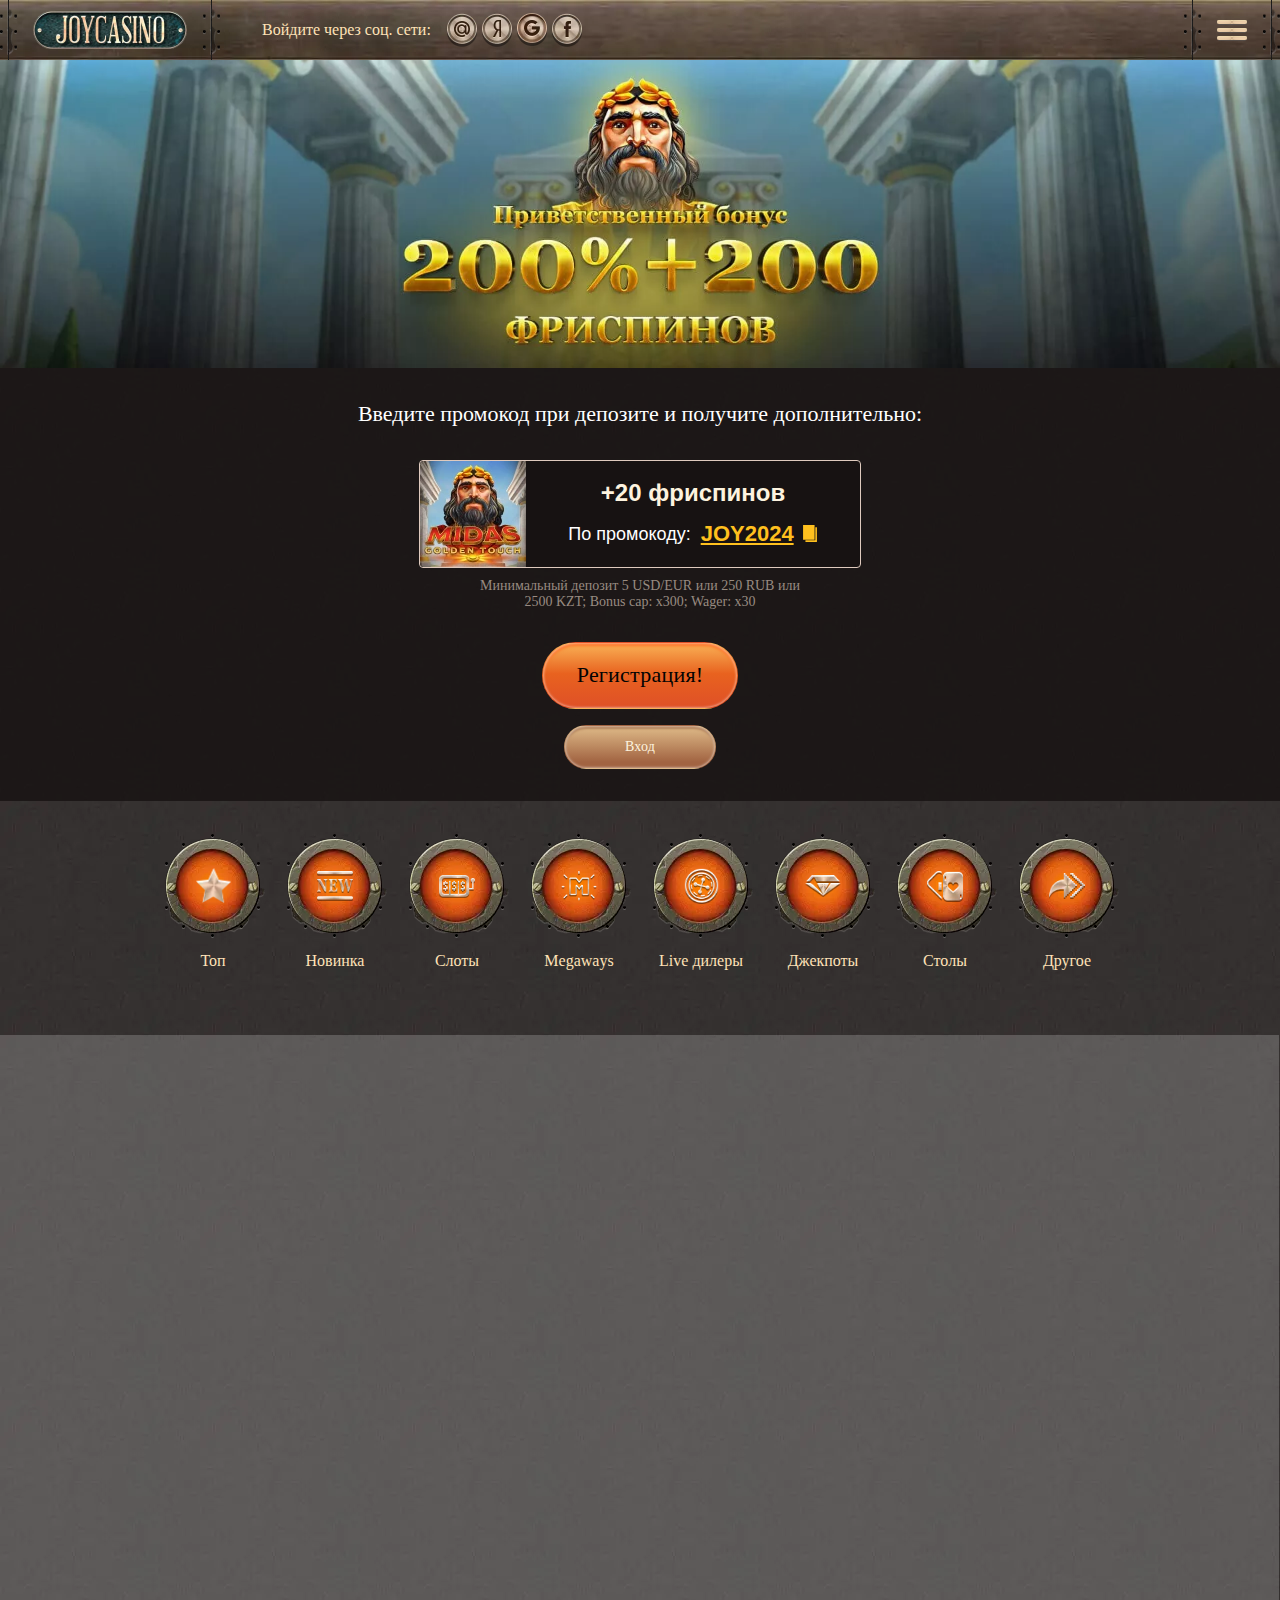
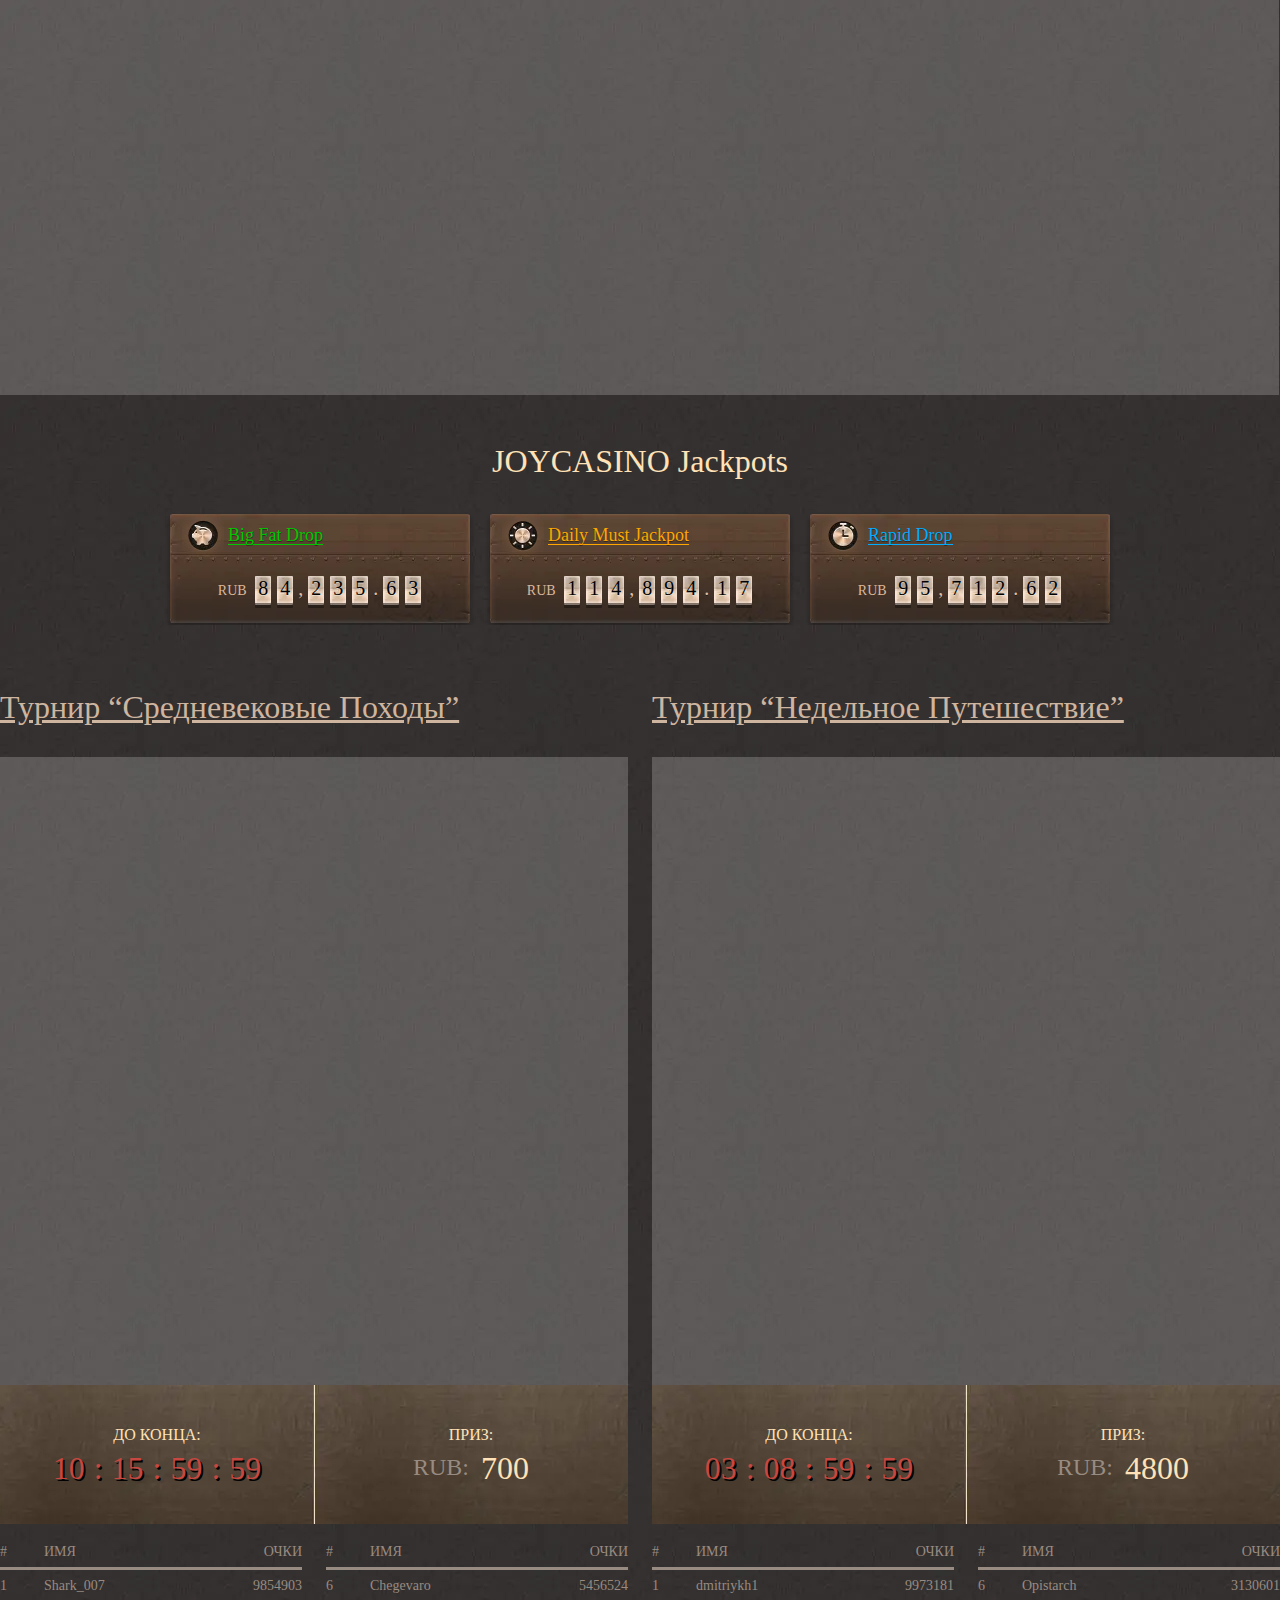
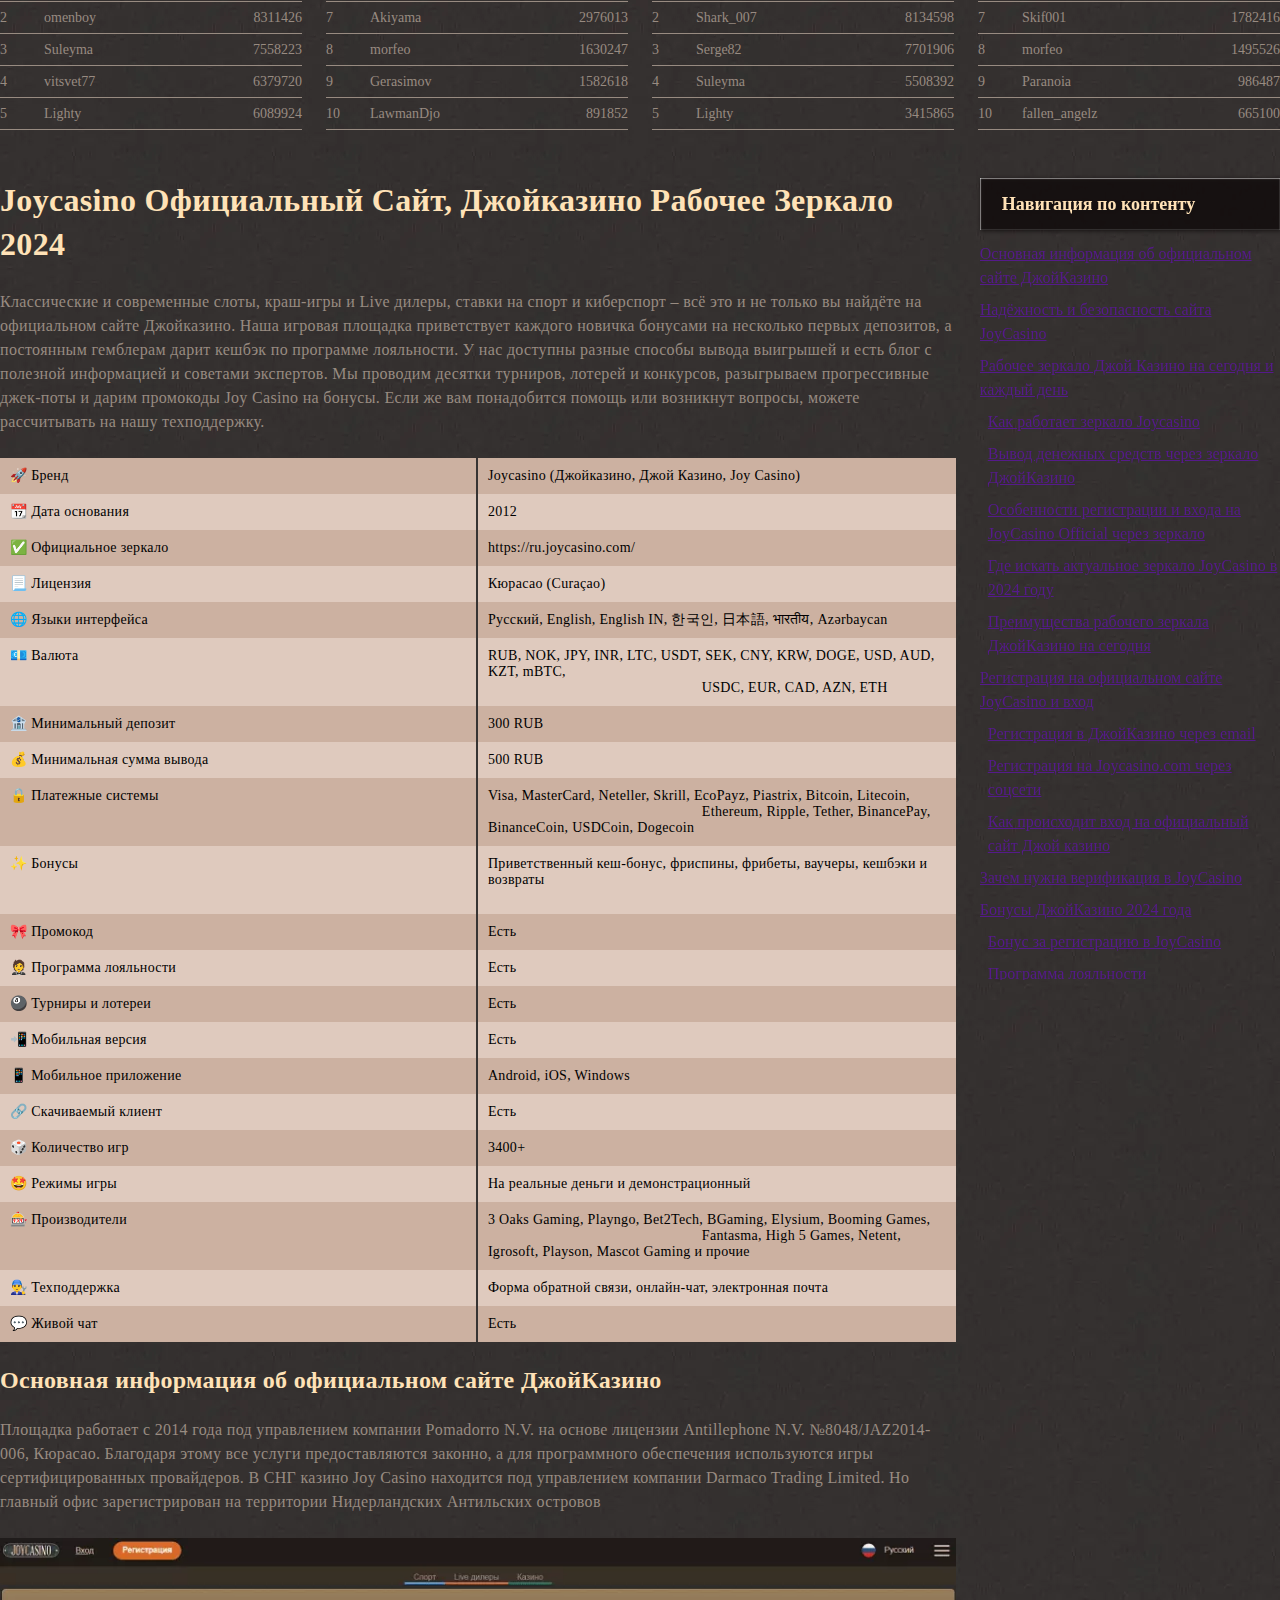
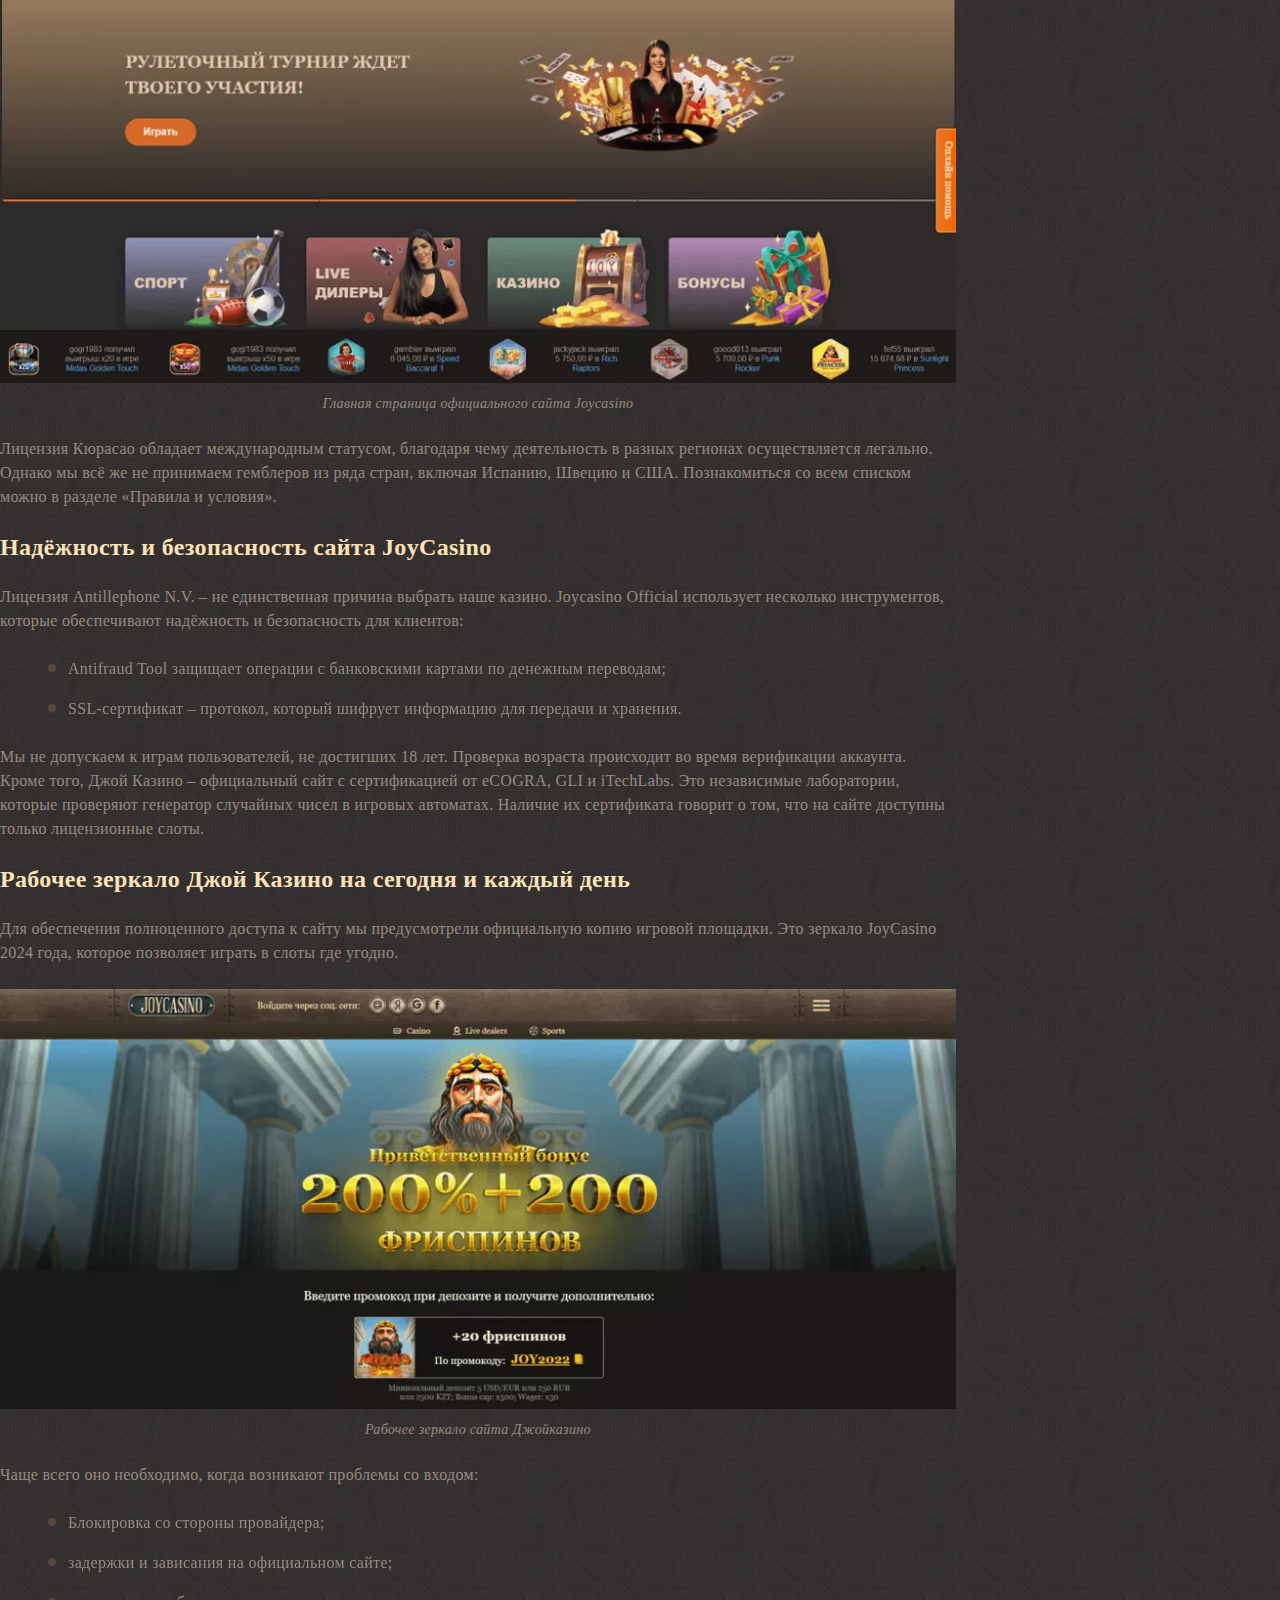
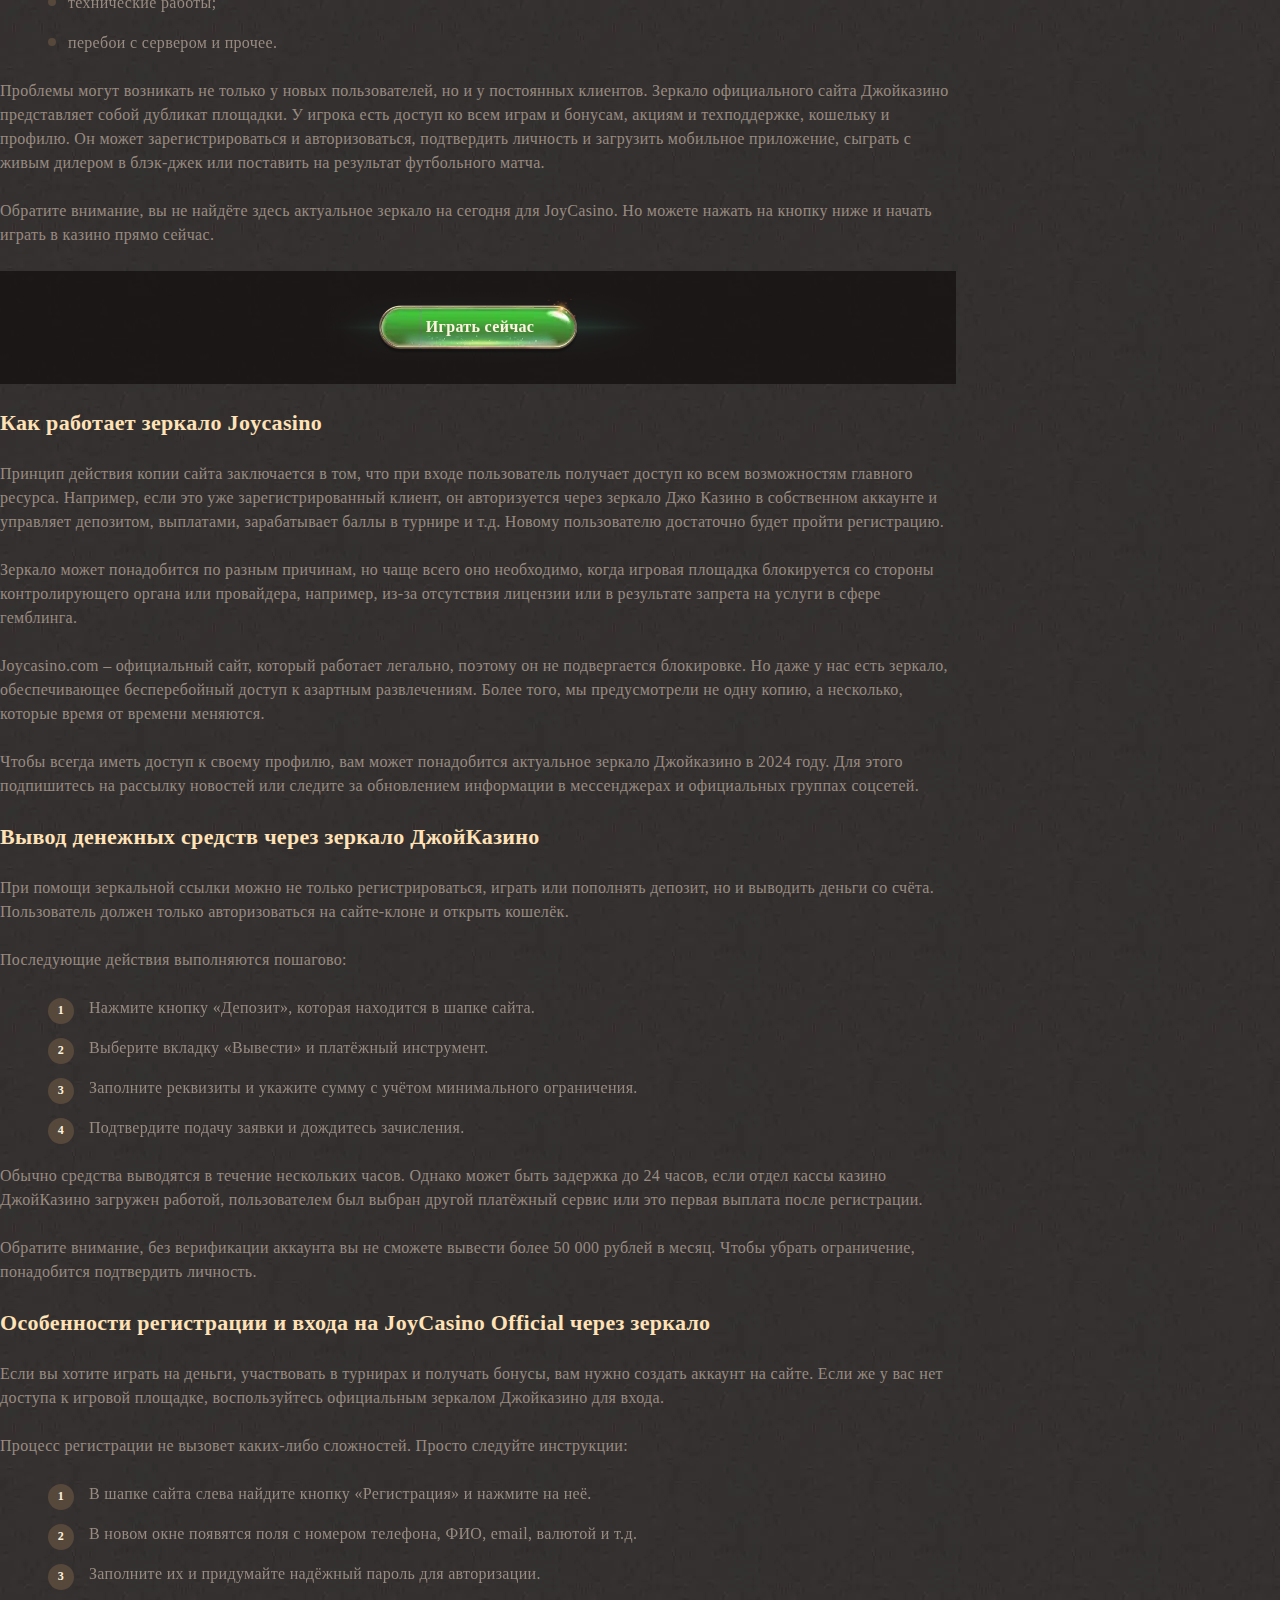
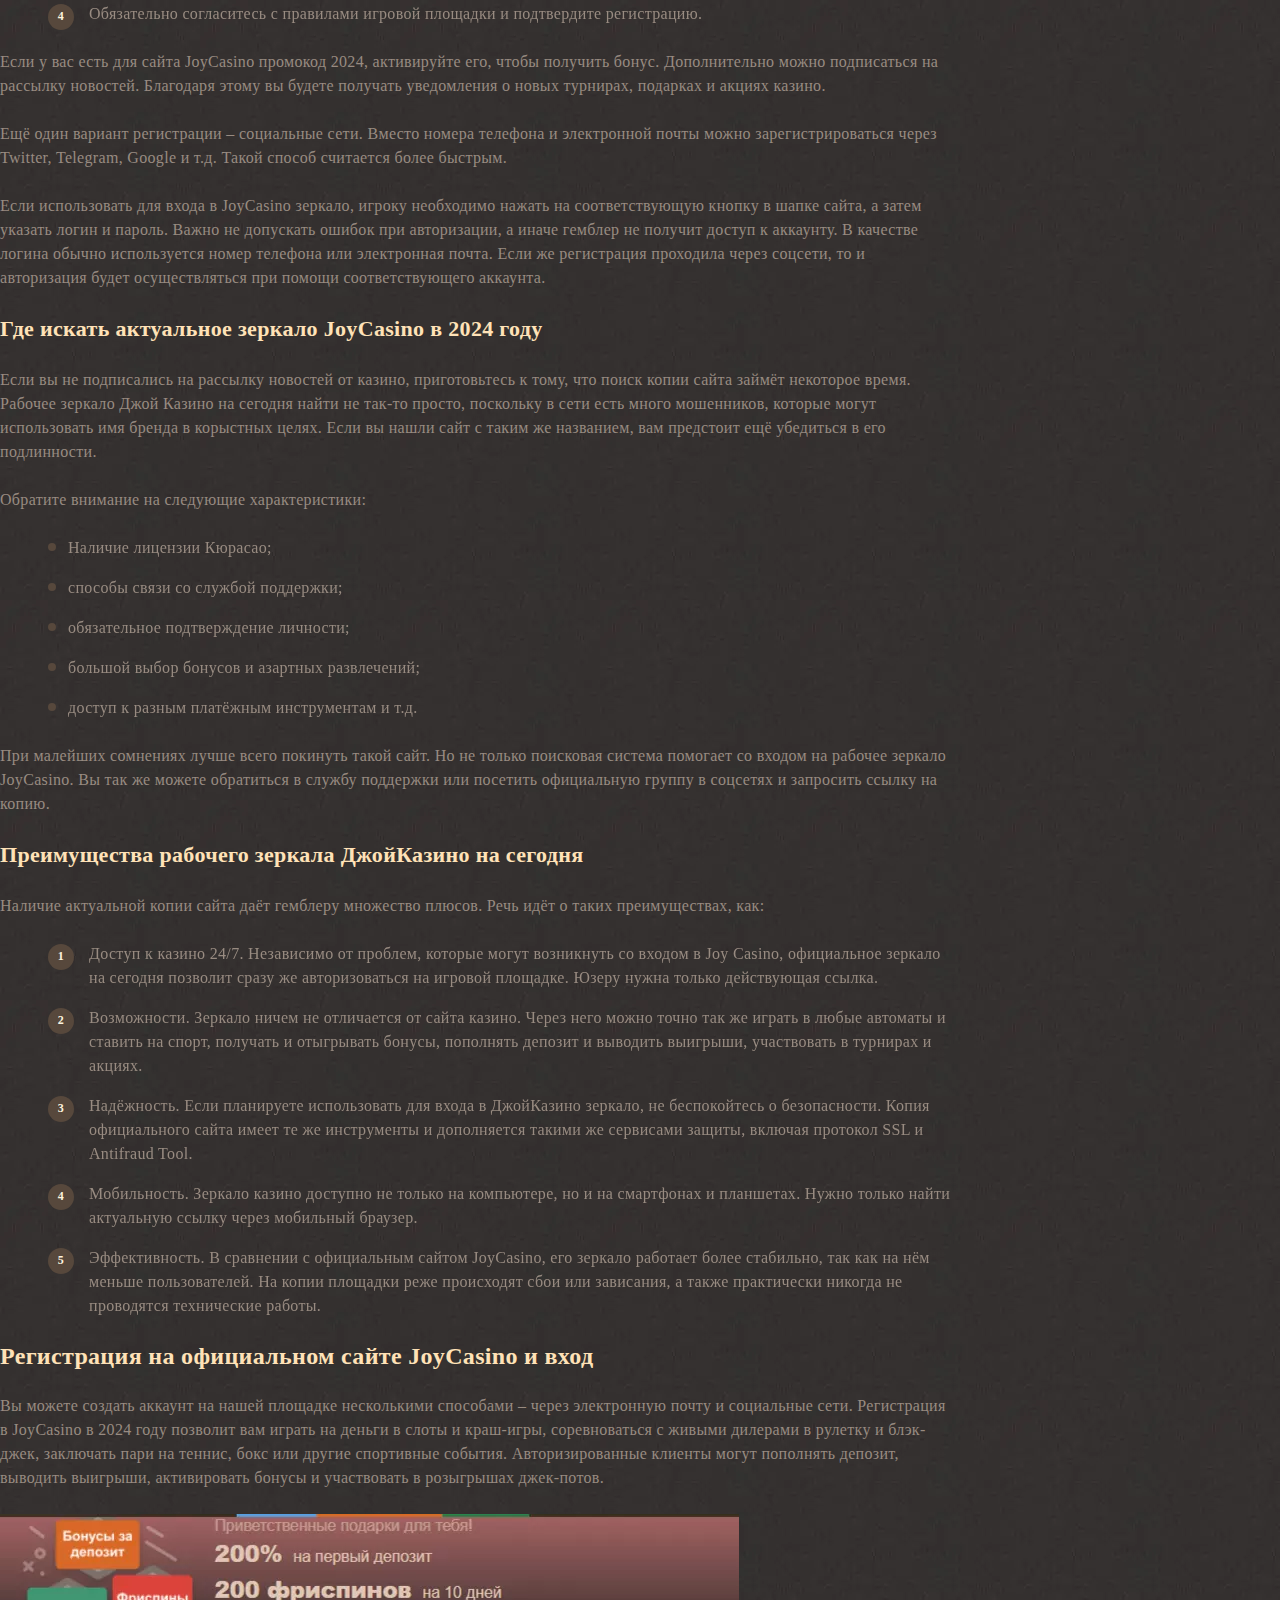
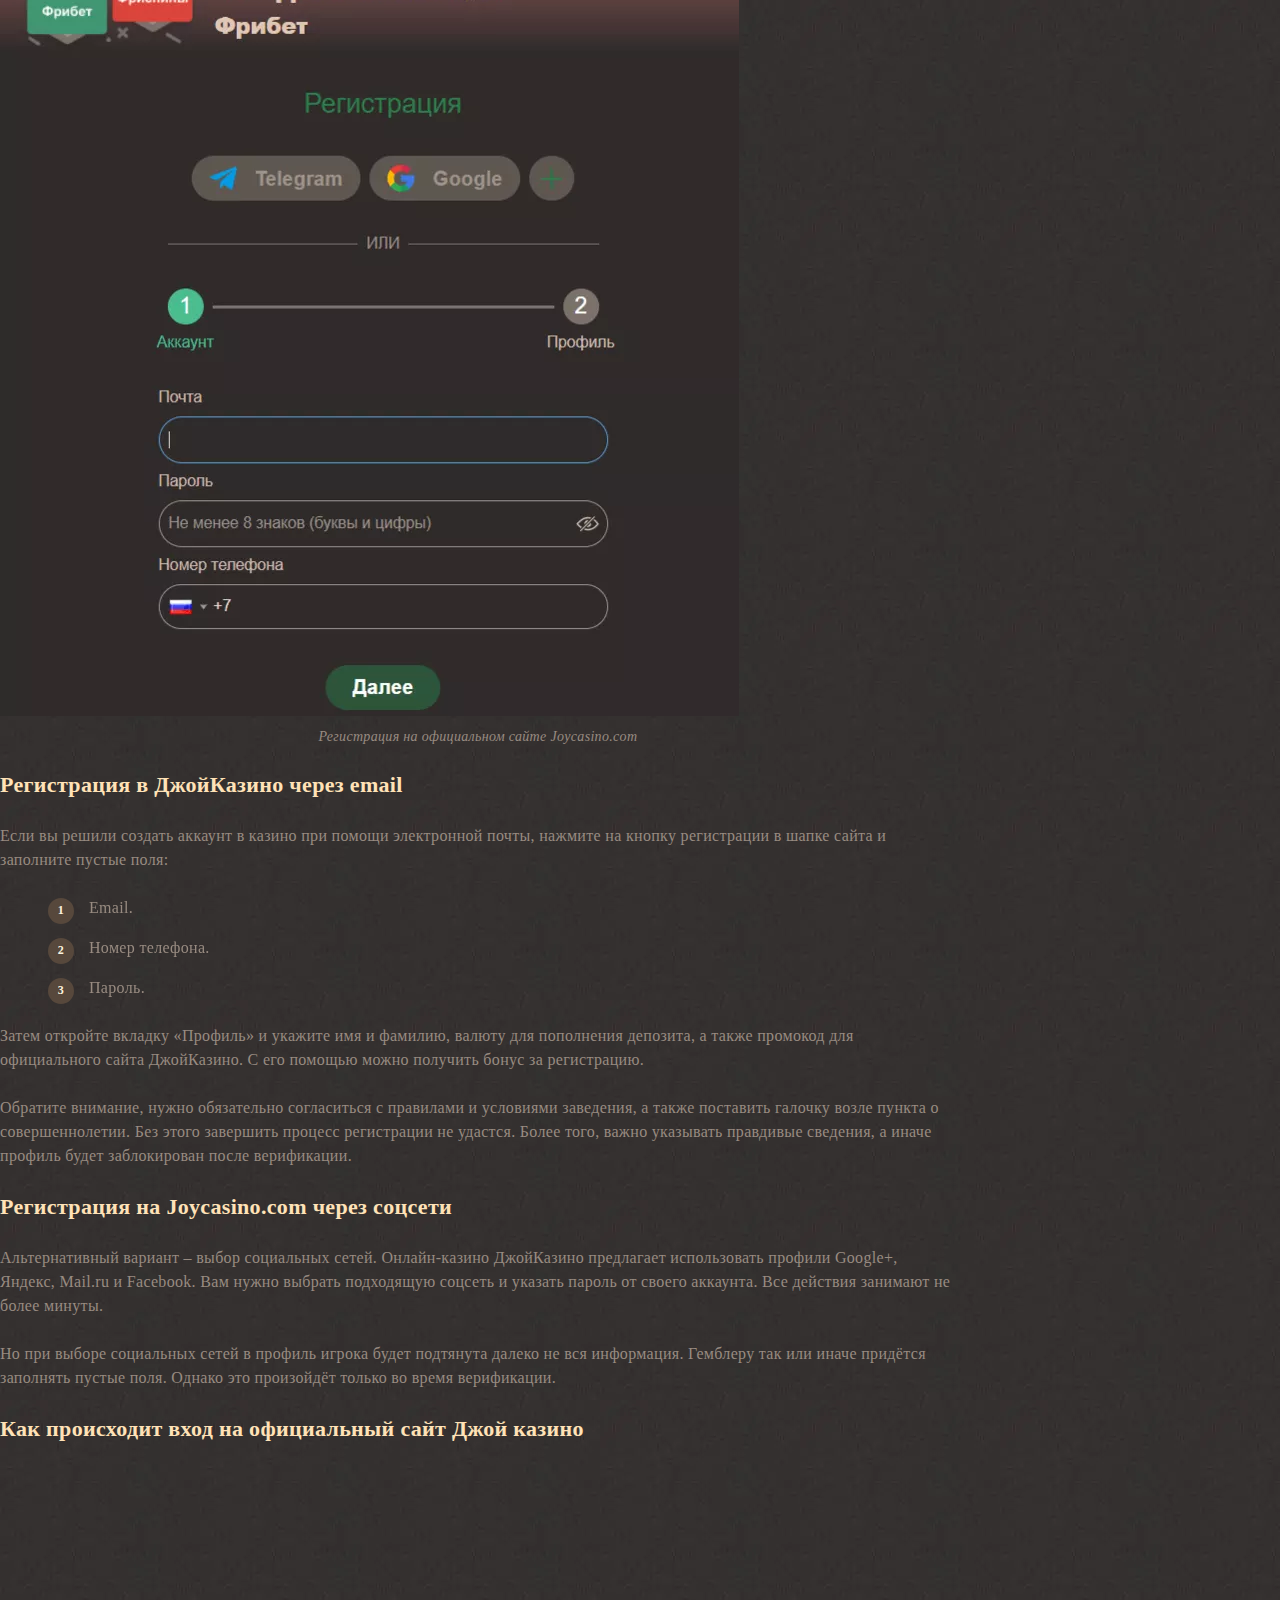
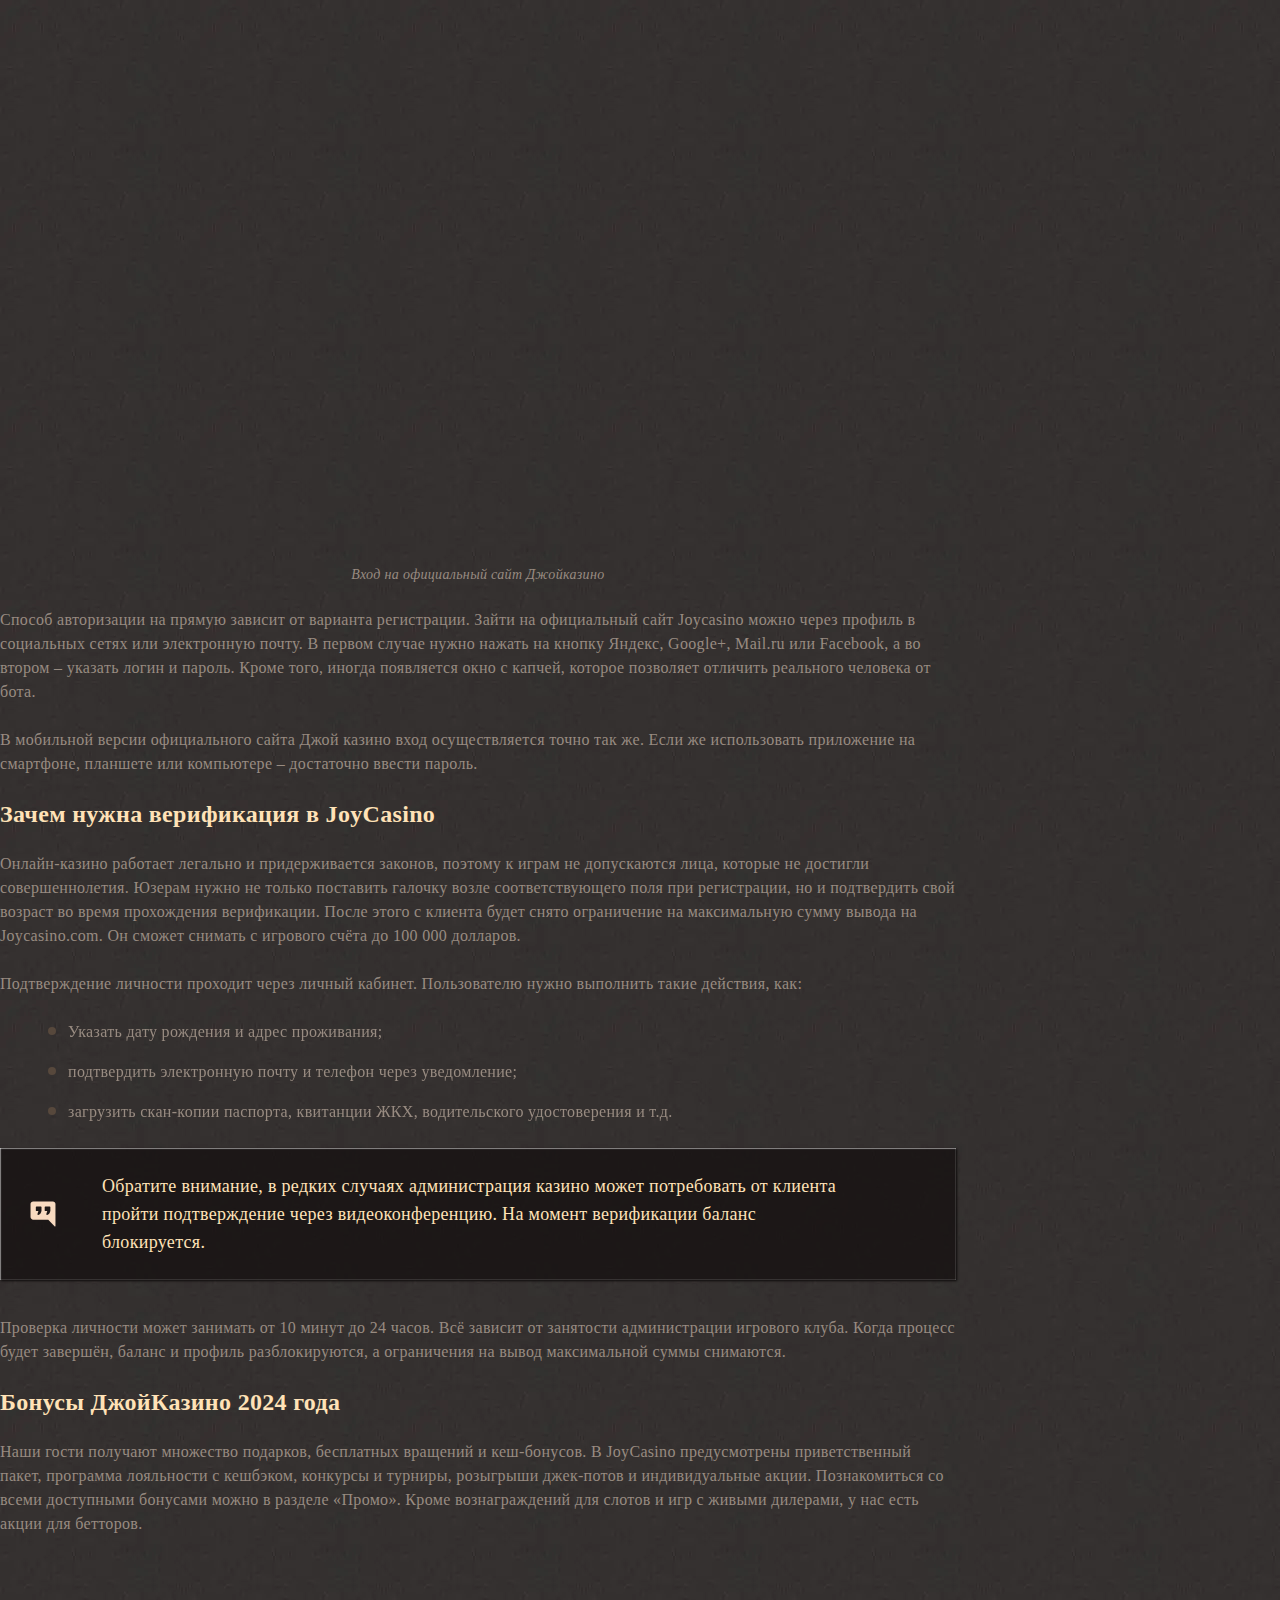
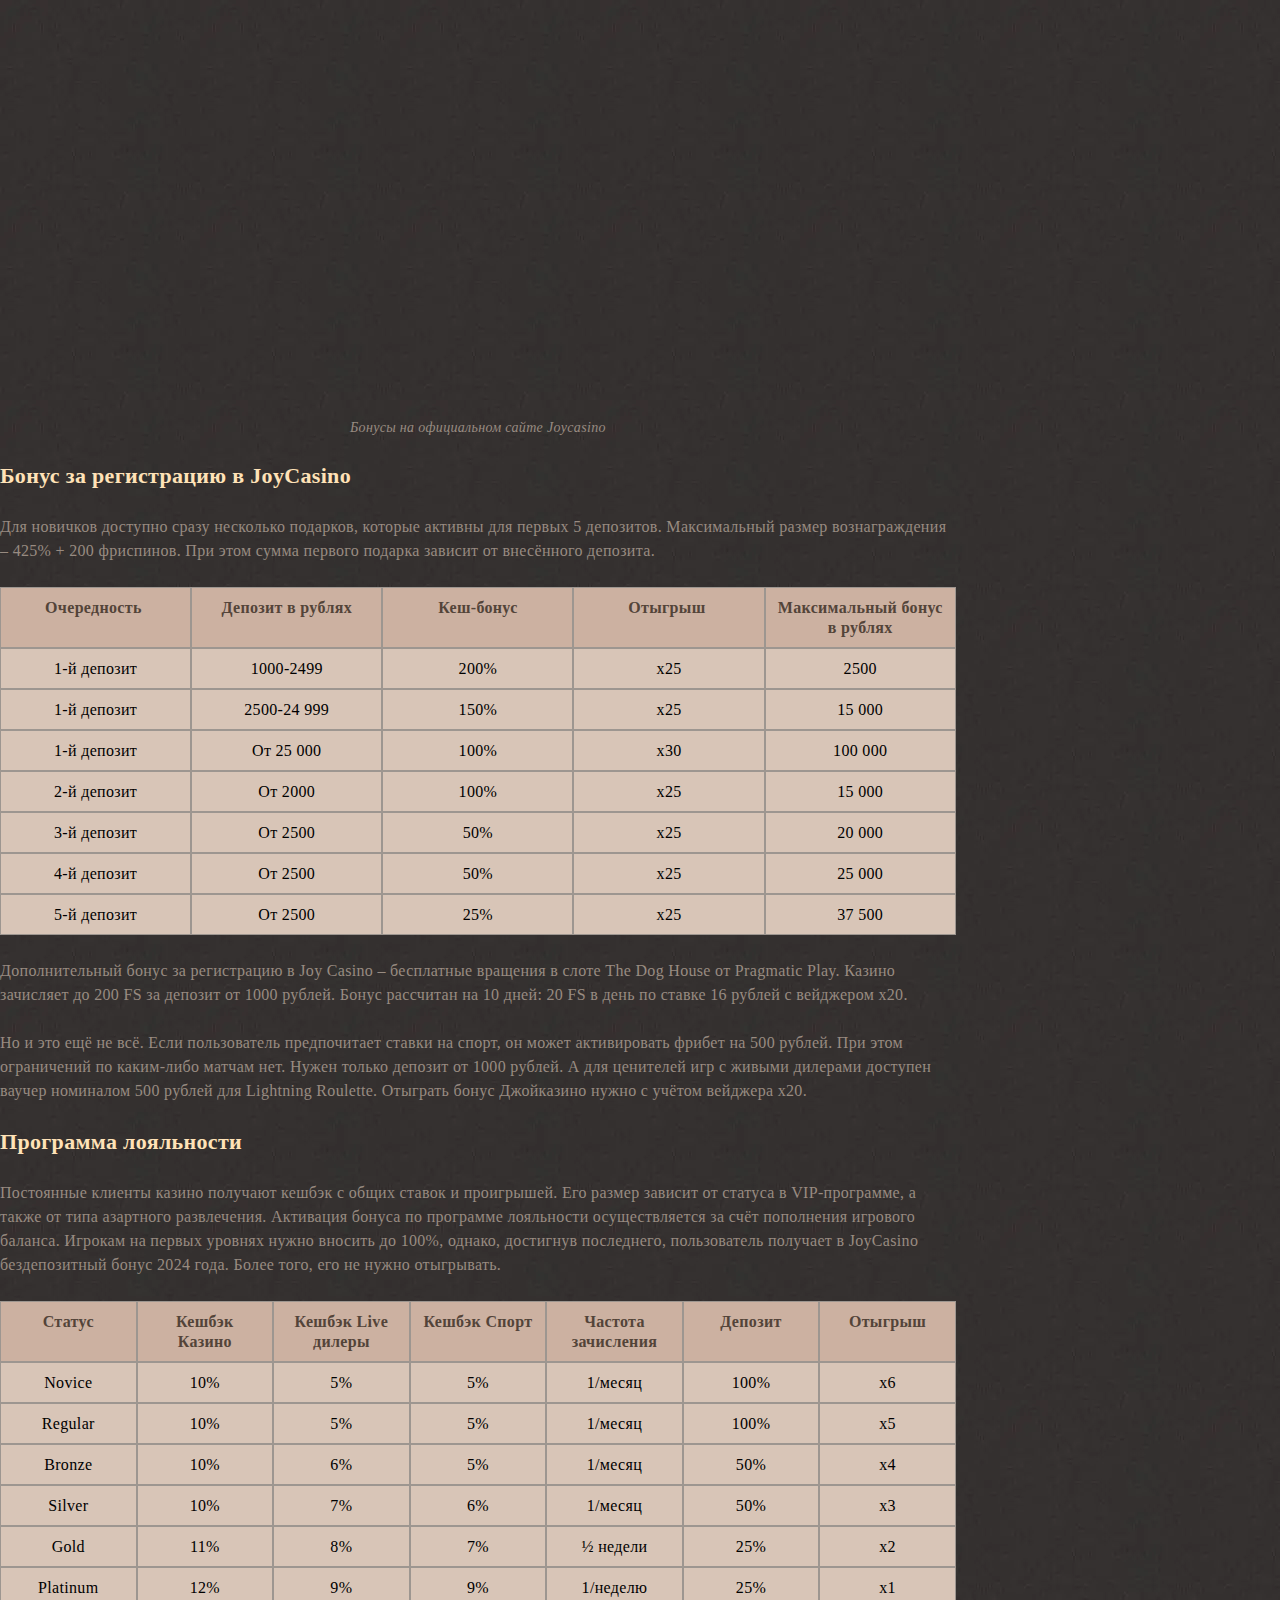
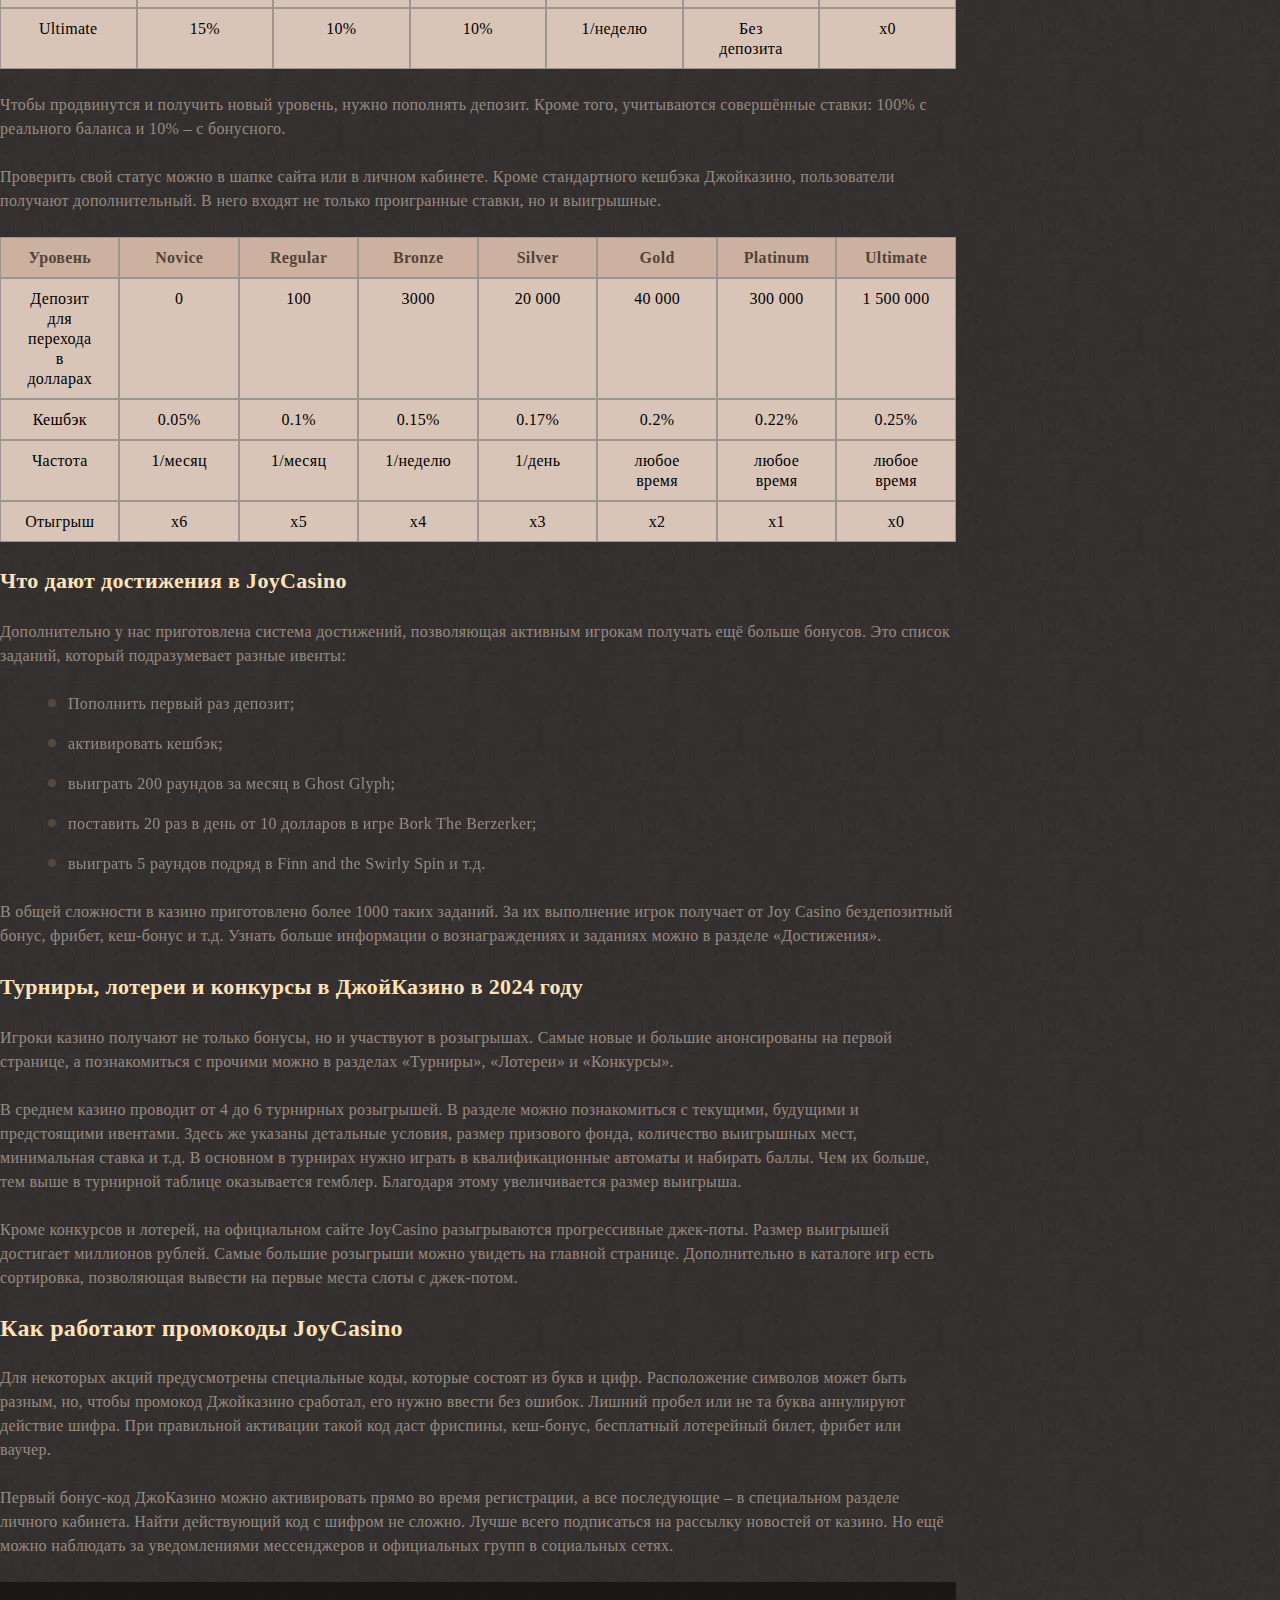
==== commit 41dc2a8d: "Add files via upload" ====
--- a/index.html
+++ b/index.html
@@ -2188,6 +2188,170 @@
 							нужно указать
 							электронную почту, номер телефона, имя, фамилию, страну, валюту и пароль. Если регистрироваться происходит
 							через соцсети, гемблер потратит не более двух минут.</p>
+					</div>
+				</div>
+			</div>
+		</div>
+		<div class="container container--sidebar">
+			<div class="all__comment-post" itemscope itemtype="https://schema.org/Review">
+				<div class="comment-title">Все отзывы</div>
+				<div class="comment-post">
+					<div class="flex_comment">
+						<div class="posted_by">
+							<div class="posted_by--name" itemprop="name">Dobigame1988</div>
+						</div>
+						<div class="text text-default" itemprop="reviewBody">
+							<p>Это крутое казино! Зарегистрировалась быстро и получила бонус,всё просто и доступно. Огромный выбор
+								автоматов, после выигрыша почти сразу смогла вывести деньги.</p>
+						</div>
+
+					</div>
+				</div>
+				<div class="comment-post">
+					<div class="flex_comment">
+						<div class="posted_by">
+							<div class="posted_by--name" itemprop="name">Vigrishietomoe23091996</div>
+						</div>
+						<div class="text text-default" itemprop="reviewBody">
+							<p>Прекрасное казино! Одно из немногих , в которых можно выиграть. Уже с бонуса вышел в плюс, выплаты без
+								проблем. Большое спасибо за сервис! Очень интересные слоты и большой выбор игр. Реально получаю
+								удовольствие от игры здесь. Казино полностью оправдывает свою репутацию.</p>
+						</div>
+
+					</div>
+				</div>
+				<div class="comment-post">
+					<div class="flex_comment">
+						<div class="posted_by">
+							<div class="posted_by--name" itemprop="name">Игорь Перламутров</div>
+						</div>
+						<div class="text text-default" itemprop="reviewBody">
+							<p>Решил попробовать слоты в Джойказино. Сервис мне понравился, есть большое количество игр, все
+								качественно
+								оформлено и быстро работает. Отдельное спасибо сервису за прозрачную работу, сколько здесь играю –
+								никогда
+								не было каких-либо нареканий на работу&nbsp;Джойказино.&nbsp;</p>
+						</div>
+
+					</div>
+				</div>
+				<div class="comment-post">
+					<div class="flex_comment">
+						<div class="posted_by">
+							<div class="posted_by--name" itemprop="name">Валерий</div>
+						</div>
+						<div class="text text-default" itemprop="reviewBody">
+							<p>Название казино в переводе с английского языка, кто не знает Joy означает удовольствие, полностью
+								оправдывает свое название. Частенько захожу на сайт и получаю истинное наслаждение и удовольствие от
+								игры.
+								Самое главное в отличие от подобных сервисов удается увеличивать свой депозит на длительной дистанции. С
+								выводом выигранных средств никогда не возникает проблем. Все честно и прозрачно.</p>
+						</div>
+
+					</div>
+				</div>
+				<div class="comment-post">
+					<div class="flex_comment">
+						<div class="posted_by">
+							<div class="posted_by--name" itemprop="name">Андрей Верлигора</div>
+						</div>
+						<div class="text text-default" itemprop="reviewBody">
+							<p>Онлайн казино радует регулярными и стабильными выплатами. Для активных пользователей постоянно
+								проводятся
+								различные розыгрыши ценных призов, действуют привлекательные акции и все это, не говоря уже о том, что
+								игровых слотов на онлайн-платформе множество. Как говорится, “на любой цвет и вкус”.&nbsp;</p>
+						</div>
+
+					</div>
+				</div>
+				<div class="comment-post">
+					<div class="flex_comment">
+						<div class="posted_by">
+							<div class="posted_by--name" itemprop="name">Сергей</div>
+						</div>
+						<div class="text text-default" itemprop="reviewBody">
+							<p>Отличная площадка для игроков всех мастей. Круто, что можно погонять и на деньги, и на интерес, круто,
+								что можно использовать разные валюты, круто, что есть множество разнообразных бонусов. Да всё круто.</p>
+						</div>
+
+					</div>
+				</div>
+				<div class="comment-post">
+					<div class="flex_comment">
+						<div class="posted_by">
+							<div class="posted_by--name" itemprop="name">RealWinner1988</div>
+						</div>
+						<div class="text text-default" itemprop="reviewBody">
+							<p>Большое количество игровых автоматов в этом казино. Тут не только каждый найдет игры на свой вкус, но и
+								реально может выиграть неплохие деньги. При регистрации дали бонус, бывают и выгодные предложения.
+								Поддержка всегда на связи, выводы денег на все известные системы.</p>
+						</div>
+
+					</div>
+				</div>
+				<div class="comment-post">
+					<div class="flex_comment">
+						<div class="posted_by">
+							<div class="posted_by--name" itemprop="name">Анна15</div>
+						</div>
+						<div class="text text-default" itemprop="reviewBody">
+							<p>Отличное казино! решила зарегистрироваться и попробовать.Очень круто,что при регистрации дают
+								бонусы.Далее я выиграла немного.а с выводом средств нет никаких проблем</p>
+						</div>
+
+					</div>
+				</div>
+				<div class="comment-post">
+					<div class="flex_comment">
+						<div class="posted_by">
+							<div class="posted_by--name" itemprop="name">Костя</div>
+						</div>
+						<div class="text text-default" itemprop="reviewBody">
+							<p>Казино позволяет играть и получать удовольствие, с компьютера мне очень удобно играть, с телефона тоже
+								неплохо. При регистрации дают бонус и это очень важно, вывод моментальный это позволяет не ожидать много
+								времени свои деньги. Я очень часто выхожу в плюс, бывают моменты неудач, но это игра.</p>
+						</div>
+
+					</div>
+				</div>
+				<div class="comment-post">
+					<div class="flex_comment">
+						<div class="posted_by">
+							<div class="posted_by--name" itemprop="name">Mary5677</div>
+						</div>
+						<div class="text text-default" itemprop="reviewBody">
+							<p>Отличное Казино! Частенько здесь играю, есть большой выбор самых разных слотов на любой вкус. При
+								регистрации дали приятный бонус что особенно понравилось, играть здесь одно удовольствие!. Деньги вывела
+								на кошелек без проблем!</p>
+						</div>
+
+					</div>
+				</div>
+				<div class="comment-post">
+					<div class="flex_comment">
+						<div class="posted_by">
+							<div class="posted_by--name" itemprop="name">Алексей</div>
+						</div>
+						<div class="text text-default" itemprop="reviewBody">
+							<p>Вполне неплохое казино, процесс приятный и удобный, при должной тактике и сноровке можно выиграть,
+								главное знать когда остановиться. Бонусы реально крутые, этим данное казино и подкупает. Также много
+								различный слотов, так что не наскучает. Рекомендую!!!</p>
+						</div>
+
+					</div>
+				</div>
+				<div class="comment-post">
+					<div class="flex_comment">
+						<div class="posted_by">
+							<div class="posted_by--name" itemprop="name">Alex</div>
+						</div>
+						<div class="text text-default" itemprop="reviewBody">
+							<p>Отличное казино, много разных интересных автоматов. Особенно радуют новые, интересные слоты, которые не
+								так приелись. Ещё здесь много бонусов. Это круто! Кстати регистрация очень простая, а техподдержка
+								всегда
+								хорошо работает и на связи. Мои выйгрыши переводят очень быстро. Лучшее казино.&nbsp;</p>
+						</div>
+
 					</div>
 				</div>
 			</div>
